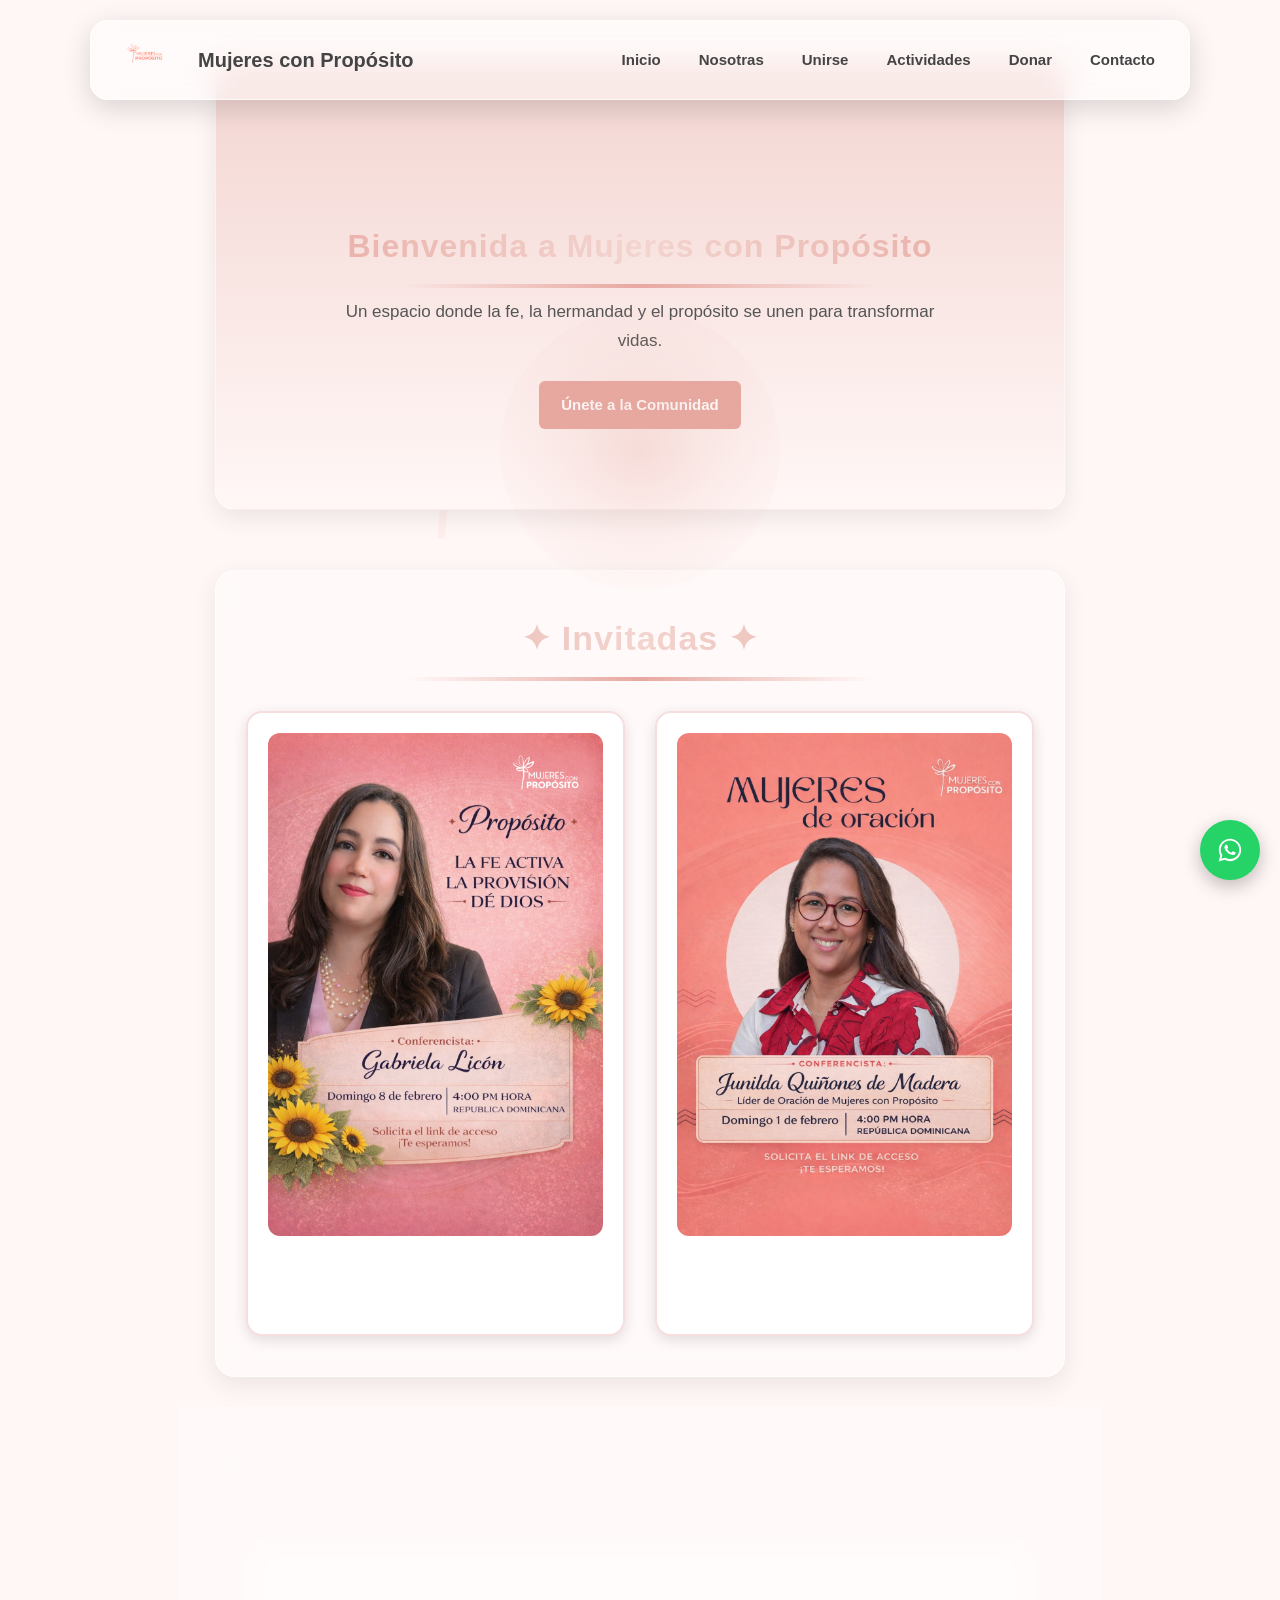
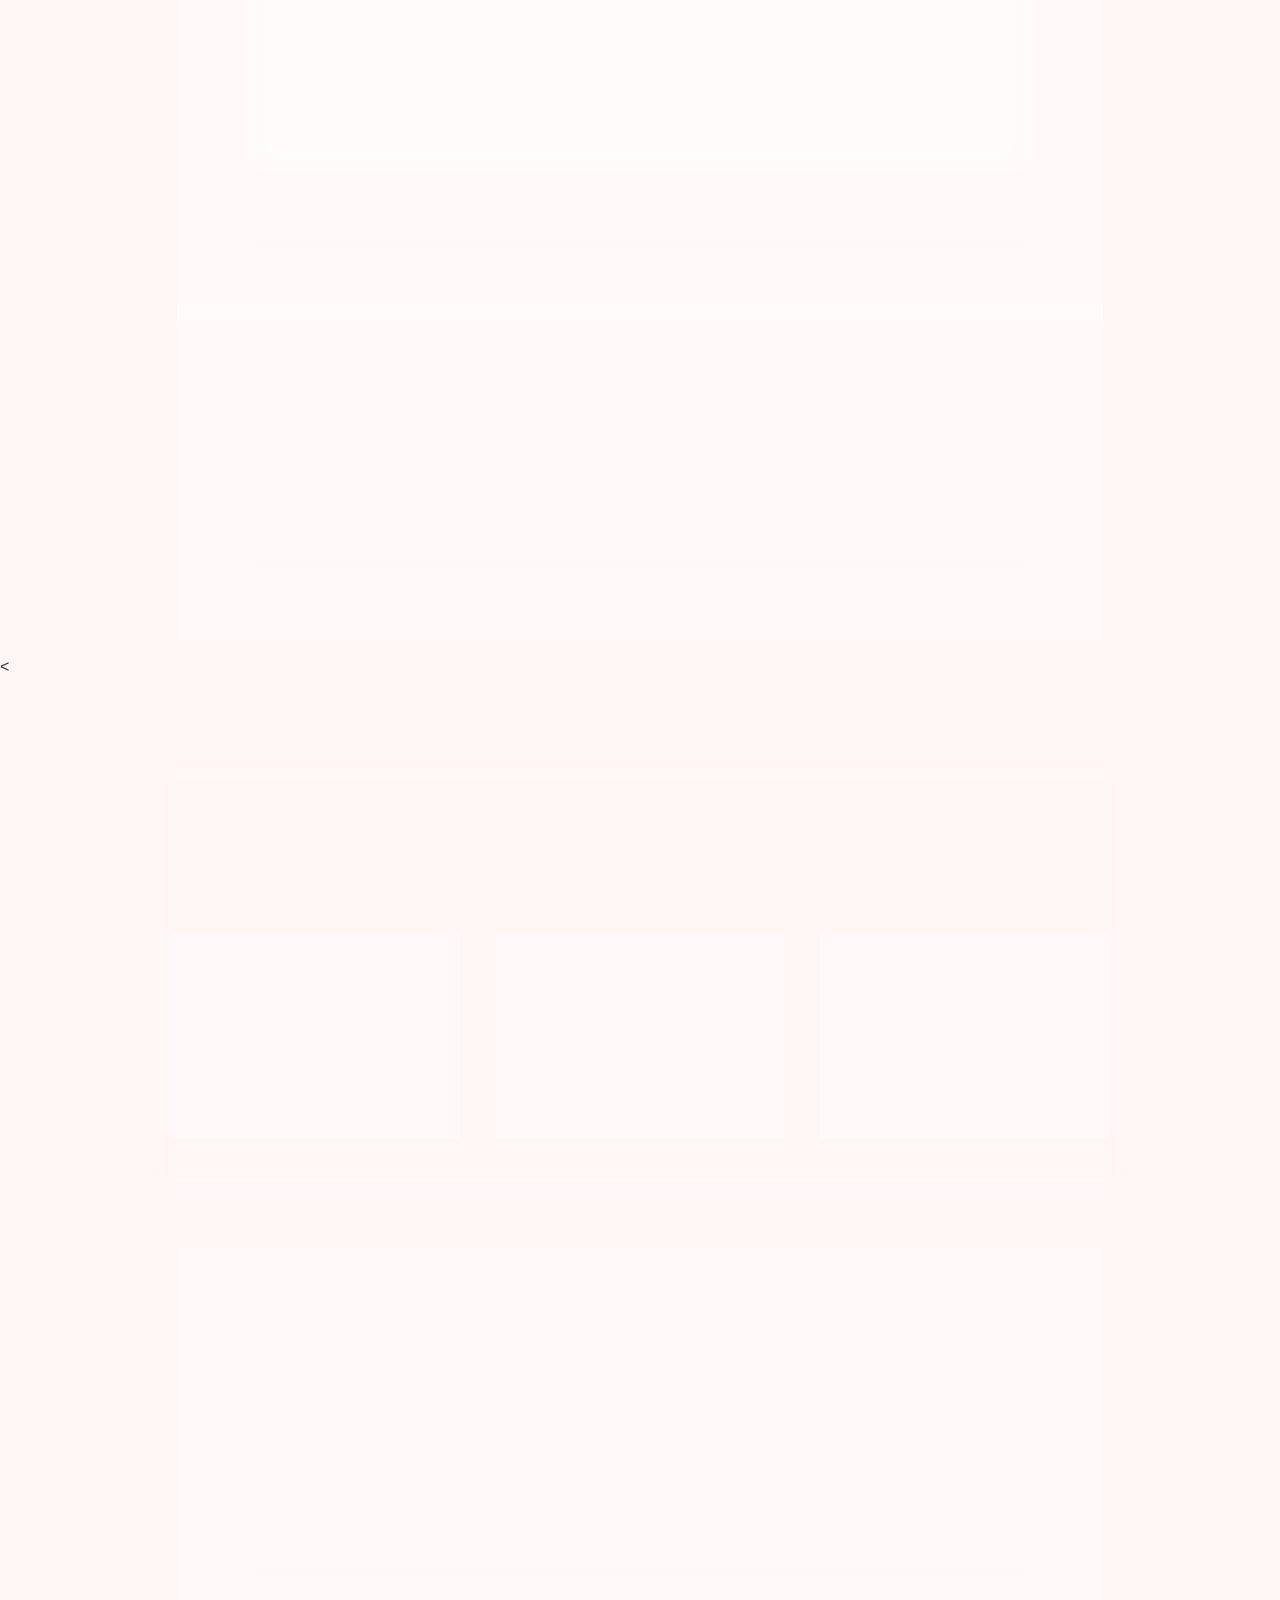
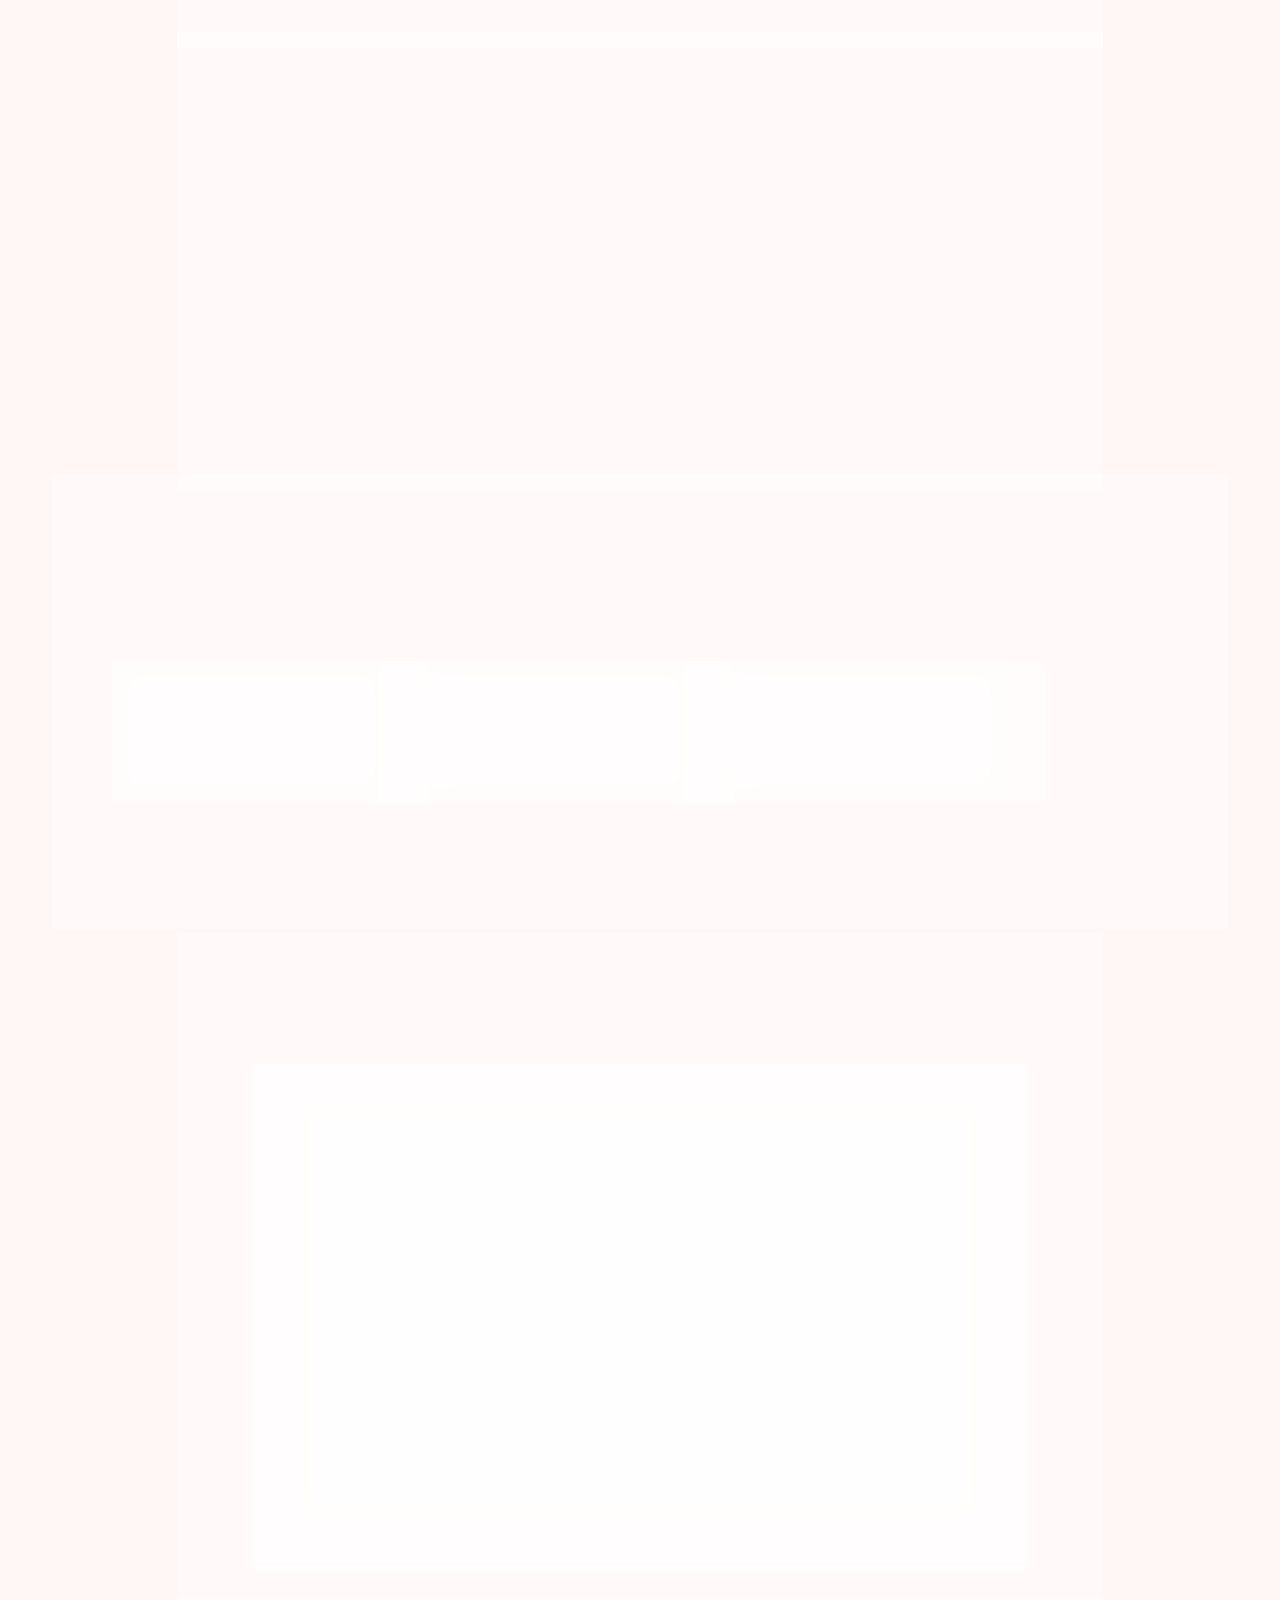
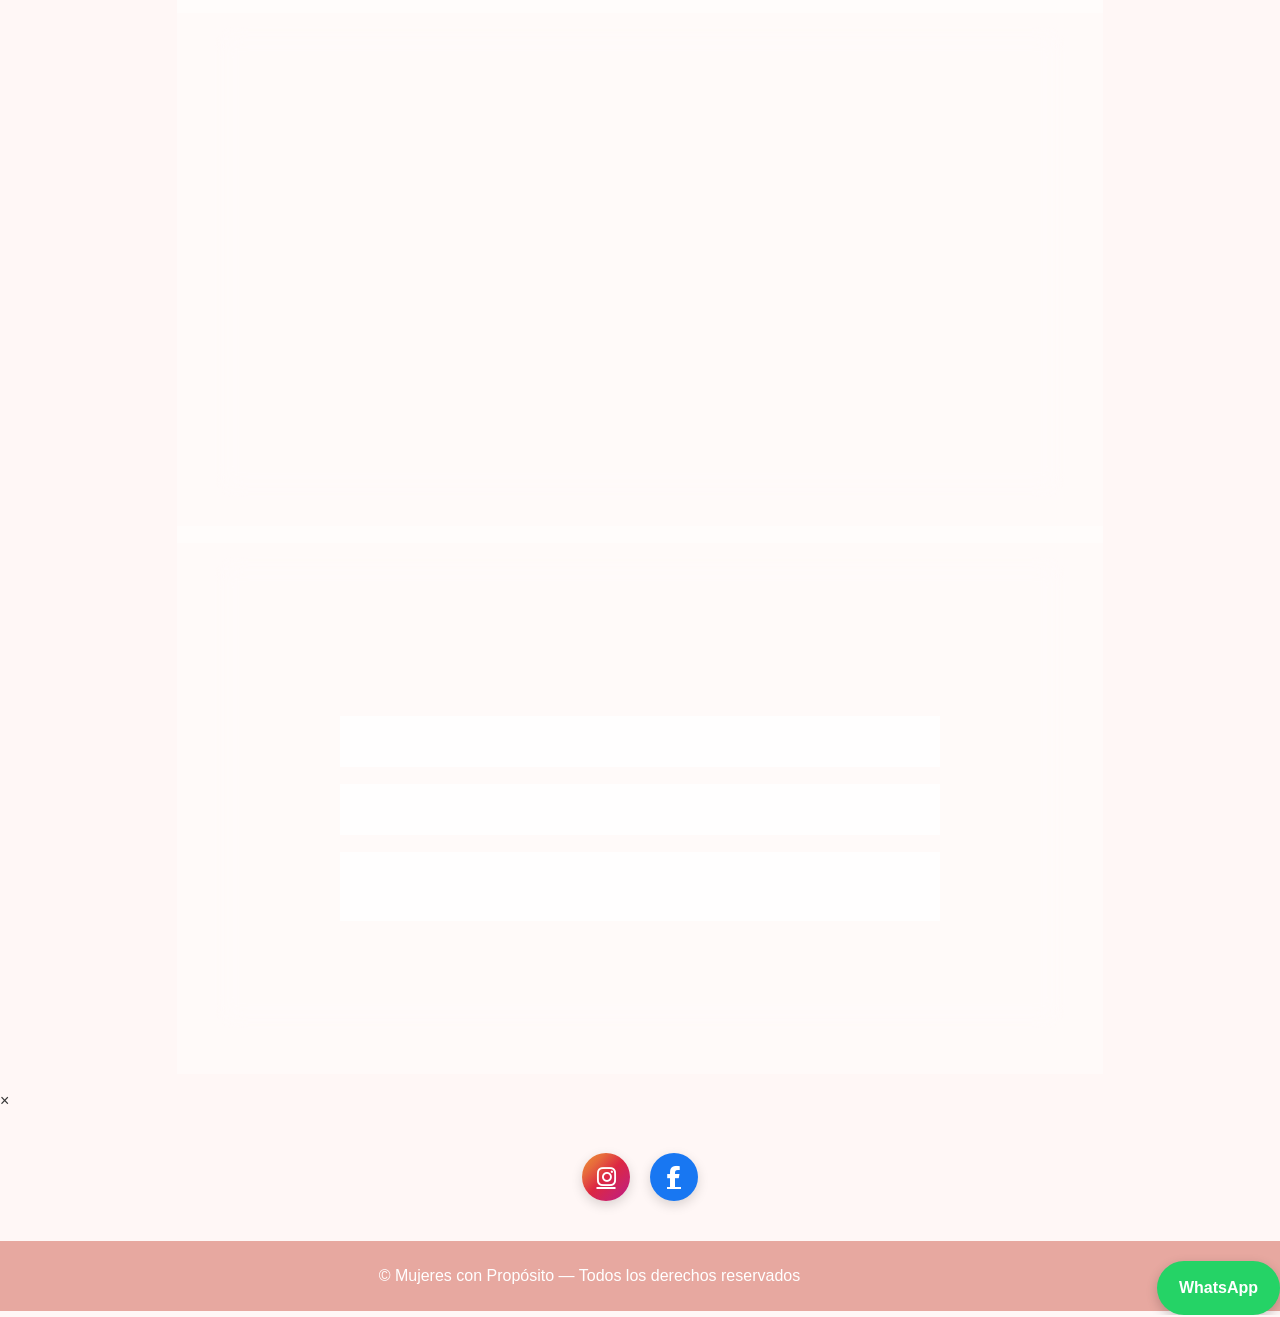
==== index.html @ ff35b28e "Update index.html" ====
<!DOCTYPE html>
<html lang="es">
<head>
    <meta charset="UTF-8">
    <meta name="viewport" content="width=device-width, initial-scale=1.0, maximum-scale=1">
    <title>Mujeres con Propósito</title>
    <link rel="stylesheet" href="https://cdnjs.cloudflare.com/ajax/libs/font-awesome/6.5.0/css/all.min.css">

    <style>
:root {
    --main-color: #E7A8A0;
    --accent-color: #f3d5d1;
    --light-bg: #fff7f6;
    --text-color: #333;
    --white: #ffffff;
    --divider: #f1c9c4;
    --glass-bg: rgba(255, 255, 255, 0.45);
    --glass-border: rgba(255, 255, 255, 0.7);
    --pastel-border: #f7dede;
}

* { box-sizing: border-box; margin: 0; padding: 0; }

body {
    font-family: "Segoe UI", Arial, sans-serif;
    background: var(--light-bg);
    color: var(--text-color);
    line-height: 1.6;
}

/* VARIABLES PARA LA LUZ DEL MOUSE */
body {
    --mouse-x: 50vw;
    --mouse-y: 50vh;
}


/* WATERMARK */
body::before {
    content: "";
    position: fixed;
    inset: 0;
    background-image: url('images/logo.png');
    background-repeat: no-repeat;
    background-position: center;
    background-size: 70%;
    opacity: 0.07;
    z-index: -1;
}

/* HEADER */
header {
    position: fixed;
    top: 20px;
    left: 50%;
    transform: translateX(-50%);
    width: 92%;
    max-width: 1100px;
    padding: 14px 24px;
    background: var(--glass-bg);
    backdrop-filter: blur(14px);
    border-radius: 18px;
    border: 1px solid var(--glass-border);
    box-shadow: 0 8px 28px rgba(0,0,0,0.15);
    display: flex;
    align-items: center;
    justify-content: space-between;
    z-index: 2000;
}

header img { height: 42px; }

header h1 {
    color: #444;
    font-size: 20px;
    font-weight: 700;
    margin-left: 10px;
}

.header-left {
    display: flex;
    align-items: center;
    gap: 10px;
}

/* NAVIGATION */
nav ul {
    list-style: none;
    display: flex;
    gap: 18px;
}

nav ul li a {
    color: #444;
    text-decoration: none;
    font-weight: 600;
    padding: 6px 10px;
    border-radius: 6px;
    font-size: 15px;
    transition: 0.2s;
}

nav ul li a:hover {
    background: rgba(255,255,255,0.6);
}

/* MOBILE MENU */
.hamburger {
    display: none;
    flex-direction: column;
    gap: 4px;
    cursor: pointer;
}

.hamburger span {
    width: 26px;
    height: 3px;
    background: #444;
    border-radius: 3px;
}

/* HERO */
.hero {
    padding: 160px 20px 80px;
    text-align: center;
    background: linear-gradient(to bottom, var(--accent-color), var(--light-bg));
}

.hero h2 { font-size: 32px; margin-bottom: 10px; }
.hero p { max-width: 600px; margin: auto; font-size: 17px; }

.btn {
    display: inline-block;
    margin-top: 25px;
    padding: 12px 22px;
    background: var(--main-color);
    color: white;
    border-radius: 6px;
    text-decoration: none;
    font-size: 15px;
    font-weight: bold;
}

/* SECTIONS */
section {
    padding: 50px 20px;
    max-width: 900px;
    margin: auto;
}

section h2 {
    text-align: center;
    margin-bottom: 25px;
    font-size: 28px;
    font-weight: 800;
    letter-spacing: 1px;
    color: #b05f5f;
}

/* CARDS */
.card-grid {
    display: grid;
    grid-template-columns: repeat(auto-fit, minmax(260px, 1fr));
    gap: 30px;
    margin-top: 30px;
}

.card {
    background: var(--white);
    padding: 20px;
    border-radius: 14px;
    border: 2px solid var(--pastel-border);
    box-shadow: 0 4px 14px rgba(0,0,0,0.12);
    text-align: center;
    transition: transform 0.25s ease, box-shadow 0.25s ease;
}

.card:hover {
    transform: translateY(-4px);
    box-shadow: 0 6px 18px rgba(0,0,0,0.18);
}

.card img {
    width: 100%;
    border-radius: 12px;
    margin-bottom: 12px;
}
/* ============================================================
   GALLERY SECTION
============================================================ */

#gallery {
    padding: 60px 20px;
    text-align: center;
}

.gallery-tabs {
    margin-bottom: 25px;
    display: flex;
    justify-content: center;
    gap: 15px;
}

.gallery-tabs .tab {
    padding: 10px 20px;
    border-radius: 25px;
    border: none;
    background: var(--main-color);
    color: white;
    font-weight: bold;
    cursor: pointer;
    transition: 0.3s;
}

.gallery-tabs .tab.active {
    background: #d98f86;
}

.gallery-tabs .tab:hover {
    transform: translateY(-2px);
}

.gallery-content {
    max-width: 900px;
    margin: auto;
}

.gallery-grid {
    display: none;
    grid-template-columns: repeat(auto-fit, minmax(220px, 1fr));
    gap: 15px;
}

.gallery-grid.active {
    display: grid;
}

.gallery-grid img {
    width: 100%;
    border-radius: 15px;
    object-fit: cover;
    box-shadow: 0 4px 15px rgba(0,0,0,0.15);
    transition: 0.3s;
}

.gallery-grid img:hover {
    transform: scale(1.03);
}

/* Horizontal scroll gallery */
.gallery-row {
    display: none;
    overflow-x: auto;
    white-space: nowrap;
    padding-bottom: 10px;
    scroll-snap-type: x mandatory;
}

.gallery-row.active {
    display: block;
}

.gallery-row img {
    width: 250px;
    height: 180px;
    object-fit: cover;
    border-radius: 15px;
    margin-right: 12px;
    scroll-snap-align: start;
    cursor: pointer;
    transition: transform 0.3s;
}

.gallery-row img:hover {
    transform: scale(1.05);
}

/* ============================================================
   LIGHTBOX
============================================================ */

#lightbox {
    position: fixed;
    inset: 0;
    background: rgba(0,0,0,0.85);
    display: none;
    justify-content: center;
    align-items: center;
    z-index: 9999;
}

#lightbox img {
    max-width: 90%;
    max-height: 90%;
    border-radius: 15px;
}

#lightbox-img {
    opacity: 0;
    transition: opacity 0.3s ease;
}

#lightbox-img.fade-in {
    opacity: 1;
}

.arrow {
    position: absolute;
    top: 50%;
    font-size: 50px;
    color: white;
    cursor: pointer;
    user-select: none;
    padding: 10px;
    transform: translateY(-50%);
}

#prev { left: 20px; }
#next { right: 20px; }

.arrow:hover {
    color: #E7A8A0;
}

#lightbox-counter {
    position: absolute;
    bottom: 25px;
    color: white;
    font-size: 18px;
    background: rgba(0,0,0,0.4);
    padding: 6px 14px;
    border-radius: 12px;
}

/* ============================================================
   MODALS
============================================================ */

.modal-overlay {
    position: fixed;
    inset: 0;
    background: rgba(0,0,0,0.45);
    backdrop-filter: blur(6px);
    display: flex;
    justify-content: center;
    align-items: center;

    opacity: 0;
    pointer-events: none;
    transition: opacity 0.35s ease;

    z-index: 9999;
}

.modal-overlay.show {
    opacity: 1;
    pointer-events: auto;
}


.modal-content {
    background: rgba(255,255,255,0.85);
    backdrop-filter: blur(12px);
    padding: 30px;
    border-radius: 20px;
    width: 90%;
    max-width: 450px;
    text-align: center;
    box-shadow: 0 8px 25px rgba(0,0,0,0.2);
    position: relative;
    max-height: 85vh;
    overflow-y: auto;
}

.close-modal {
    position: absolute;
    top: 12px;
    right: 18px;
    font-size: 28px;
    cursor: pointer;
    color: #444;
}

/* Join form */
.join-form {
    display: flex;
    flex-direction: column;
    gap: 12px;
    margin-top: 15px;
}

.join-form label {
    text-align: left;
    font-weight: 600;
    color: #444;
}

.join-form input,
.join-form select {
    padding: 12px;
    border-radius: 10px;
    border: 2px solid #e7a8a0;
    font-size: 16px;
    outline: none;
    transition: 0.3s;
}

.join-form input:focus,
.join-form select:focus {
    border-color: #b05f5f;
    box-shadow: 0 0 8px rgba(176, 95, 95, 0.4);
}

/* ============================================================
   DONATE SECTION
============================================================ */

.donate-container {
    background: rgba(255, 255, 255, 0.55);
    backdrop-filter: blur(14px);
    border-radius: 20px;
    padding: 40px 30px;
    text-align: center;
    border: 2px solid rgba(255, 255, 255, 0.7);
    box-shadow: 0 8px 25px rgba(0,0,0,0.12);
    max-width: 700px;
    margin: auto;
}

.donate-icon-large {
    font-size: 70px;
    margin-bottom: 15px;
    color: #b05f5f;
}

.donate-text {
    font-size: 18px;
    color: #444;
    margin-bottom: 25px;
    line-height: 1.7;
}

.donate-verse {
    font-style: italic;
    background: #fff7f6;
    padding: 20px;
    border-left: 4px solid #e7a8a0;
    border-radius: 10px;
    margin: 25px auto;
    max-width: 600px;
    color: #6a4a4a;
}

.donate-btn-new {
    display: inline-block;
    margin-top: 25px;
    padding: 16px 40px;
    background: linear-gradient(135deg, #E7A8A0, #f3d5d1);
    color: white;
    font-size: 20px;
    font-weight: 700;
    border-radius: 40px;
    text-decoration: none;
    box-shadow: 0 8px 20px rgba(0,0,0,0.15);
    transition: 0.3s ease;
}

.donate-btn-new:hover {
    transform: translateY(-3px);
    box-shadow: 0 12px 28px rgba(255, 180, 180, 0.45);
}

/* ============================================================
   SOCIAL ICONS
============================================================ */

.social-follow {
    display: flex;
    justify-content: center;
    gap: 20px;
    margin: 40px 0;
}

.social-icon {
    width: 48px;
    height: 48px;
    border-radius: 50%;
    display: flex;
    justify-content: center;
    align-items: center;
    font-size: 22px;
    color: white;
    background: #e7a8a0;
    box-shadow: 0 4px 12px rgba(0,0,0,0.15);
    transition: 0.3s ease;
}

.social-icon:hover {
    transform: translateY(-4px);
    background: #d98f86;
}

.instagram {
    background: linear-gradient(135deg, #f09433, #e6683c, #dc2743, #cc2366, #bc1888);
}

.facebook {
    background: #1877f2;
}

/* ============================================================
   FOOTER
============================================================ */

footer {
    text-align: center;
    padding: 22px;
    background: var(--main-color);
    color: white;
}
/* ============================================================
   RESPONSIVE — MOBILE FIRST
============================================================ */

/* Global fluid typography */
@media (max-width: 768px) {
    h1, h2, h3 {
        line-height: 1.2;
        word-break: break-word;
    }

    h2 {
        font-size: 24px !important;
    }

    p, li {
        font-size: 15px;
    }

    body {
        padding-bottom: 40px;
    }
}

/* Header responsive */
@media (max-width: 768px) {
    header {
        flex-direction: column;
        gap: 10px;
        padding: 12px 16px;
        top: 10px;
    }

    header img {
        height: 32px;
    }

    header h1 {
        font-size: 16px;
        margin-left: 0;
    }

    nav ul {
        width: 100%;
        right: 0;
        left: 0;
        text-align: center;
    }
}

/* Hero responsive */
@media (max-width: 768px) {
    .hero {
        padding: 120px 20px 60px;
    }

    .hero h2 {
        font-size: 26px;
    }

    .hero p {
        font-size: 15px;
        max-width: 90%;
    }
}

/* Section spacing */
@media (max-width: 768px) {
    section {
        padding: 35px 18px;
    }
}

/* Cards responsive */
@media (max-width: 768px) {
    .card-grid {
        grid-template-columns: 1fr !important;
        gap: 20px;
    }

    .card {
        min-width: unset;
        width: 100%;
    }
}

/* YouTube grid responsive */
@media (max-width: 768px) {
    .youtube-grid {
        grid-template-columns: 1fr 1fr;
        gap: 12px;
    }
}

/* Gallery responsive */
@media (max-width: 768px) {
    .gallery-grid {
        grid-template-columns: repeat(auto-fit, minmax(140px, 1fr)) !important;
        gap: 10px;
    }

    .gallery-row img {
        width: 180px;
        height: 130px;
    }
}

/* Donate responsive */
@media (max-width: 768px) {
    .donate-container {
        padding: 25px 18px;
    }

    .donate-text {
        font-size: 16px;
    }

    .donate-btn-new {
        width: 100%;
        padding: 14px 20px;
        font-size: 18px;
    }
}

/* Modal responsive */
@media (max-width: 768px) {
    .modal-content {
        width: 92%;
        padding: 20px;
        max-height: 80vh;
    }

    .donation-amounts {
        flex-wrap: wrap;
    }

    .donation-amounts button {
        flex: 1;
        min-width: 90px;
    }
}

/* Social icons responsive */
@media (max-width: 768px) {
    .social-follow {
        gap: 14px;
    }

    .social-icon {
        width: 42px;
        height: 42px;
        font-size: 18px;
    }
}

/* Footer responsive */
@media (max-width: 768px) {
    footer {
        font-size: 14px;
        padding: 16px;
    }
}

/* ============================================================
   DARK MODE — PREMIUM
============================================================ */

body.dark {
    --light-bg: #1f1f1f;
    --text-color: #f2f2f2;
    --white: #2a2a2a;
    --divider: #444;
    --pastel-border: #444;
    --glass-bg: rgba(40,40,40,0.45);
    --glass-border: rgba(255,255,255,0.15);
}

body.dark header h1,
body.dark nav ul li a {
    color: #f2f2f2;
}

body.dark .donate-text,
body.dark .donate-verse,
body.dark .card,
body.dark .youtube-card {
    background: rgba(255,255,255,0.08);
    color: #f2f2f2;
}

body.dark .modal-content {
    background: rgba(40,40,40,0.85);
    color: #f2f2f2;
}

body.dark footer {
    background: #b05f5f;
}

/* ============================================================
   MOBILE NAV — GLASS SLIDE DOWN
============================================================ */

@media (max-width: 850px) {
    nav ul {
        display: none;
        flex-direction: column;
        background: var(--glass-bg);
        backdrop-filter: blur(14px);
        position: absolute;
        top: 70px;
        right: 0;
        width: 200px;
        padding: 20px;
        border-radius: 14px;
        border: 1px solid var(--glass-border);
        box-shadow: 0 8px 28px rgba(0,0,0,0.15);
        transform: translateY(-20px);
        opacity: 0;
        transition: all 0.35s ease;
    }

    nav ul.show {
        display: flex;
        transform: translateY(0);
        opacity: 1;
    }

    .hamburger {
        display: flex;
    }

    .hamburger span {
        transition: 0.3s;
    }

    .hamburger.active span:nth-child(1) {
        transform: rotate(45deg) translateY(6px);
    }

    .hamburger.active span:nth-child(2) {
        opacity: 0;
    }

    .hamburger.active span:nth-child(3) {
        transform: rotate(-45deg) translateY(-6px);
    }
}
/* FIX WHATSAPP BUTTON */
.whatsapp-btn {
    position: relative;
    display: inline-flex;
    align-items: center;
    gap: 10px;
    background: #25D366;
    color: white;
    padding: 14px 22px;
    border-radius: 40px;
    font-weight: 700;
    text-decoration: none;
    font-size: 16px;
    box-shadow: 0 4px 12px rgba(0,0,0,0.2);
    transition: 0.3s ease;
}

.whatsapp-btn:hover {
    transform: translateY(-3px);
    box-shadow: 0 8px 20px rgba(0,0,0,0.25);
}

@media (max-width: 768px) {
    .whatsapp-btn {
        padding: 12px 18px;
        font-size: 15px;
    }
}
/* FIX CONTACT FORM */
#contacto form {
    max-width: 600px;
    margin: 0 auto;
    display: flex;
    flex-direction: column;
    gap: 18px;
}

#contacto input,
#contacto textarea {
    width: 100%;
    padding: 14px;
    border-radius: 12px;
    border: 2px solid #e7a8a0;
    background: rgba(255,255,255,0.7);
    backdrop-filter: blur(8px);
    font-size: 16px;
    outline: none;
    transition: 0.3s;
}

#contacto input:focus,
#contacto textarea:focus {
    border-color: #b05f5f;
    box-shadow: 0 0 8px rgba(176,95,95,0.3);
}

#contacto button {
    background: linear-gradient(135deg, #E7A8A0, #f3d5d1);
    color: white;
    padding: 14px;
    border: none;
    border-radius: 30px;
    cursor: pointer;
    font-size: 17px;
    font-weight: 700;
    box-shadow: 0 4px 12px rgba(0,0,0,0.15);
    transition: 0.3s;
}

#contacto button:hover {
    transform: translateY(-2px);
    box-shadow: 0 8px 20px rgba(0,0,0,0.2);
}

/* Mobile spacing */
@media (max-width: 768px) {
    #contacto {
        padding: 40px 20px;
    }
}
/* WHATSAPP BUTTON FIX — ALIGN RIGHT */
.whatsapp-btn {
    display: inline-flex;
    align-items: center;
    gap: 10px;
    background: #25D366;
    color: white;
    padding: 14px 22px;
    border-radius: 40px;
    font-weight: 700;
    text-decoration: none;
    font-size: 16px;
    box-shadow: 0 4px 12px rgba(0,0,0,0.2);
    transition: 0.3s ease;
    float: right;
    margin-top: 20px;
}

.whatsapp-btn:hover {
    transform: translateY(-3px);
    box-shadow: 0 8px 20px rgba(0,0,0,0.25);
}

@media (max-width: 768px) {
    .whatsapp-btn {
        padding: 12px 18px;
        font-size: 15px;
        margin-right: 10px;
    }
}
/* CONTACT FORM FIX — UNIVERSAL */
section form,
.contact form,
#contact form,
#contacto form {
    max-width: 600px;
    margin: 0 auto;
    display: flex;
    flex-direction: column;
    gap: 18px;
}

section form input,
section form textarea,
#contact input,
#contact textarea,
#contacto input,
#contacto textarea {
    width: 100%;
    padding: 14px;
    border-radius: 12px;
    border: 2px solid #e7a8a0;
    background: rgba(255,255,255,0.7);
    backdrop-filter: blur(8px);
    font-size: 16px;
    outline: none;
    transition: 0.3s;
}

section form input:focus,
section form textarea:focus {
    border-color: #b05f5f;
    box-shadow: 0 0 8px rgba(176,95,95,0.3);
}

section form button,
#contact button,
#contacto button {
    background: linear-gradient(135deg, #E7A8A0, #f3d5d1);
    color: white;
    padding: 14px;
    border: none;
    border-radius: 30px;
    cursor: pointer;
    font-size: 17px;
    font-weight: 700;
    box-shadow: 0 4px 12px rgba(0,0,0,0.15);
    transition: 0.3s;
}

section form button:hover {
    transform: translateY(-2px);
    box-shadow: 0 8px 20px rgba(0,0,0,0.2);
}
/* ============================================================
   QUIÉNES SOMOS — DISEÑO PREMIUM
============================================================ */

.quienes-somos,
#quienes-somos,
.section-about {
    max-width: 850px;
    margin: 60px auto;
    padding: 40px 30px;
    text-align: center;

    /* Glassmorphism */
    background: rgba(255, 255, 255, 0.35);
    backdrop-filter: blur(14px);
    border-radius: 20px;
    border: 1px solid rgba(255, 255, 255, 0.55);
    box-shadow: 0 8px 25px rgba(0,0,0,0.08);

    /* Animación suave */
    opacity: 0;
    transform: translateY(20px);
    animation: fadeUpBlock 0.8s ease forwards;
}

@keyframes fadeUpBlock {
    to {
        opacity: 1;
        transform: translateY(0);
    }
}

/* Título */
.quienes-somos h2,
#quienes-somos h2,
.section-about h2 {
    font-size: 34px;
    font-weight: 800;
    margin-bottom: 20px;

    /* Degradado pastel */
    background-image: linear-gradient(90deg, #e7a8a0, #f3d4cf, #e7a8a0);
    background-clip: text;
    -webkit-background-clip: text;
    color: transparent;

    position: relative;
}

/* Línea luminosa debajo del título */
.quienes-somos h2::after,
#quienes-somos h2::after,
.section-about h2::after {
    content: "";
    width: 60%;
    height: 4px;
    background: linear-gradient(90deg, transparent, #e7a8a0, transparent);
    border-radius: 4px;
    position: absolute;
    bottom: -12px;
    left: 50%;
    transform: translateX(-50%);
    opacity: 0.8;
}

/* Subtítulo / descripción */
.quienes-somos p,
#quienes-somos p,
.section-about p {
    font-size: 17px;
    color: #555;
    line-height: 1.7;
    margin-top: 25px;
    max-width: 700px;
    margin-left: auto;
    margin-right: auto;
}

/* Versículo bíblico */
.quienes-somos .verse,
#quienes-somos .verse,
.section-about .verse {
    font-style: italic;
    font-size: 16px;
    color: #6a4a4a;
    margin-bottom: 25px;
    line-height: 1.6;
}
/* CENTRAR CUALQUIER BLOQUE DE TEXTO TIPO “QUIÉNES SOMOS” */
section h2,
section h3,
section p {
    text-align: center !important;
    margin-left: auto !important;
    margin-right: auto !important;
}
/* BLOQUE PREMIUM PARA SECCIONES DE PRESENTACIÓN */
section {
    max-width: 850px;
    margin: 60px auto;
    padding: 40px 30px;
    background: rgba(255, 255, 255, 0.35);
    backdrop-filter: blur(14px);
    border-radius: 20px;
    border: 1px solid rgba(255, 255, 255, 0.55);
    box-shadow: 0 8px 25px rgba(0,0,0,0.08);
}

/* Títulos con degradado pastel */
section h2 {
    font-size: 34px;
    font-weight: 800;
    background-image: linear-gradient(90deg, #e7a8a0, #f3d4cf, #e7a8a0);
    background-clip: text;
    -webkit-background-clip: text;
    color: transparent;
    margin-bottom: 20px;
}

/* Línea luminosa */
section h2::after {
    content: "";
    width: 60%;
    height: 4px;
    background: linear-gradient(90deg, transparent, #e7a8a0, transparent);
    border-radius: 4px;
    display: block;
    margin: 12px auto 0;
}

/* Párrafos */
section p {
    font-size: 17px;
    color: #555;
    line-height: 1.7;
    max-width: 700px;
}
/* ============================================================
   VERSÍCULO DESTACADO — DISEÑO PREMIUM
============================================================ */

.verse-block,
.bible-quote-block,
section .verse-block {
    max-width: 850px;
    margin: 50px auto;
    padding: 35px 30px;

    /* Glassmorphism */
    background: rgba(255, 255, 255, 0.35);
    backdrop-filter: blur(14px);
    border-radius: 20px;
    border: 1px solid rgba(255, 255, 255, 0.55);
    box-shadow: 0 8px 25px rgba(0,0,0,0.08);

    /* Centrado */
    text-align: center;

    /* Animación suave */
    opacity: 0;
    transform: translateY(20px);
    animation: fadeVerse 0.8s ease forwards;
}

@keyframes fadeVerse {
    to {
        opacity: 1;
        transform: translateY(0);
    }
}

/* Texto del versículo */
.verse-block p,
.bible-quote-block p {
    font-style: italic;
    font-size: 20px;
    color: #6a4a4a;
    line-height: 1.7;
    margin-bottom: 18px;
}

/* Autor del versículo */
.verse-block .author,
.bible-quote-block .author {
    font-size: 16px;
    color: #b05f5f;
    font-weight: 600;
}

/* Línea luminosa decorativa */
.verse-block::after,
.bible-quote-block::after {
    content: "";
    width: 50%;
    height: 4px;
    background: linear-gradient(90deg, transparent, #e7a8a0, transparent);
    border-radius: 4px;
    display: block;
    margin: 20px auto 0;
    opacity: 0.8;
}
/* ============================================================
   VERSE BLOCK — PREMIUM DECORATIVE VERSION
============================================================ */

.verse-block.enhanced {
    max-width: 850px;
    margin: 60px auto;
    padding: 40px 35px;
    text-align: center;

    /* Fondo con degradado suave */
    background: linear-gradient(
        135deg,
        rgba(255, 240, 240, 0.55),
        rgba(255, 255, 255, 0.35)
    );
    backdrop-filter: blur(14px);

    /* Borde pastel animado */
    border-radius: 22px;
    position: relative;
    overflow: hidden;
}

.verse-block.enhanced::before {
    content: "";
    position: absolute;
    inset: 0;
    border-radius: inherit;
    padding: 2px;

    /* Degradado pastel animado */
    background: linear-gradient(
        120deg,
        #e7a8a0,
        #f3d4cf,
        #e7a8a0
    );
    background-size: 200% 200%;
    animation: pastelBorder 6s ease infinite;

    /* Crea el borde */
    -webkit-mask:
        linear-gradient(#fff 0 0) content-box,
        linear-gradient(#fff 0 0);
    -webkit-mask-composite: xor;
            mask-composite: exclude;
}

@keyframes pastelBorder {
    0% { background-position: 0% 50%; }
    50% { background-position: 100% 50%; }
    100% { background-position: 0% 50%; }
}

/* Texto del versículo */
.verse-block.enhanced p {
    font-style: italic;
    font-size: 22px;
    color: #6a4a4a;
    line-height: 1.8;
    margin-bottom: 18px;
    max-width: 700px;
    margin-left: auto;
    margin-right: auto;
}

/* Autor */
.verse-block.enhanced .author {
    font-size: 17px;
    color: #b05f5f;
    font-weight: 600;
}

/* Línea luminosa decorativa */
.verse-block.enhanced::after {
    content: "";
    width: 50%;
    height: 4px;
    background: linear-gradient(90deg, transparent, #e7a8a0, transparent);
    border-radius: 4px;
    display: block;
    margin: 25px auto 0;
    opacity: 0.8;
}
/* ============================================================
   LO QUE OFRECEMOS — PREMIUM EDITORIAL DESIGN
============================================================ */

/* Fondo degradado suave para toda la sección */
.ofrecemos-section {
    max-width: 1200px;
    margin: 80px auto;
    padding: 60px 30px;
    border-radius: 30px;
    background: linear-gradient(
        135deg,
        rgba(255, 240, 240, 0.6),
        rgba(255, 255, 255, 0.4)
    );
    backdrop-filter: blur(14px);
    box-shadow: 0 8px 25px rgba(0,0,0,0.08);
    text-align: center;
}

/* Título con degradado pastel */
.ofrecemos-section h2 {
    font-size: 36px;
    font-weight: 800;
    margin-bottom: 50px;
    background-image: linear-gradient(90deg, #e7a8a0, #f3d4cf, #e7a8a0);
    background-clip: text;
    -webkit-background-clip: text;
    color: transparent;
}

/* GRID */
.ofrecemos-grid {
    display: grid;
    grid-template-columns: repeat(3, 1fr);
    gap: 35px;
}

/* TARJETAS */
.ofrecemos-card {
    padding: 40px 30px;
    border-radius: 22px;
    background: rgba(255, 255, 255, 0.35);
    backdrop-filter: blur(14px);
    position: relative;
    overflow: hidden;
    transition: 0.35s ease;
    opacity: 0;
    transform: translateY(30px);
    animation: fadeColumn 0.9s ease forwards;
}

/* Animación por columnas */
.ofrecemos-card:nth-child(1) { animation-delay: 0.1s; }
.ofrecemos-card:nth-child(2) { animation-delay: 0.3s; }
.ofrecemos-card:nth-child(3) { animation-delay: 0.5s; }

@keyframes fadeColumn {
    to {
        opacity: 1;
        transform: translateY(0);
    }
}

/* BORDE PASTEL ANIMADO */
.ofrecemos-card::before {
    content: "";
    position: absolute;
    inset: 0;
    padding: 2px;
    border-radius: inherit;
    background: linear-gradient(
        120deg,
        #e7a8a0,
        #f3d4cf,
        #e7a8a0
    );
    background-size: 200% 200%;
    animation: pastelBorder 6s ease infinite;
    -webkit-mask:
        linear-gradient(#fff 0 0) content-box,
        linear-gradient(#fff 0 0);
    -webkit-mask-composite: xor;
            mask-composite: exclude;
}

@keyframes pastelBorder {
    0% { background-position: 0% 50%; }
    50% { background-position: 100% 50%; }
    100% { background-position: 0% 50%; }
}

/* ICONOS SVG */
.ofrecemos-card svg {
    width: 48px;
    height: 48px;
    margin-bottom: 18px;
    fill: #b05f5f;
}

/* TITULO */
.ofrecemos-card h3 {
    font-size: 22px;
    font-weight: 700;
    margin-bottom: 12px;
    color: #444;
}

/* TEXTO */
.ofrecemos-card p {
    font-size: 16px;
    color: #555;
    line-height: 1.6;
}

/* HOVER */
.ofrecemos-card:hover {
    transform: translateY(-8px);
    box-shadow: 0 12px 30px rgba(0,0,0,0.12);
}

/* RESPONSIVE */
@media (max-width: 850px) {
    .ofrecemos-grid {
        grid-template-columns: 1fr;
        gap: 25px;
    }
}
/* Unificar ancho de secciones principales */
.quienes-somos,
.ofrecemos-section {
    max-width: 1000px !important;
    margin-left: auto;
    margin-right: auto;
}
/* Unificar ancho de secciones principales */
.quienes-somos,
.ofrecemos-section {
    max-width: 1000px !important;
    margin-left: auto !important;
    margin-right: auto !important;
}

/* Unificar padding para que ambas respiren igual */
.quienes-somos,
.ofrecemos-section {
    padding-left: 30px !important;
    padding-right: 30px !important;
}

/* Asegurar que el título de ambas secciones tenga la misma alineación y estilo */
.quienes-somos h2,
.ofrecemos-section h2 {
    text-align: center;
    margin-bottom: 40px;
}
/* Logo en la sección de bienvenida */
.hero-welcome .hero-logo {
    width: 140px;
    height: auto;
    margin: 0 auto 20px auto;
    display: block;
    opacity: 0.95;
    filter: drop-shadow(0 4px 10px rgba(0,0,0,0.15));
}

/* Ajuste responsivo */
@media (max-width: 768px) {
    .hero-welcome .hero-logo {
        width: 110px;
        margin-bottom: 15px;
    }
}
.hero-welcome .hero-logo {
    width: 130px;
    height: auto;
    display: block;
    margin: 0 auto 20px auto;
    opacity: 0.95;
    filter: drop-shadow(0 4px 10px rgba(0,0,0,0.15));
}

/* Responsive */
@media (max-width: 768px) {
    .hero-welcome .hero-logo {
        width: 100px;
        margin-bottom: 15px;
    }
}
/* ================================
   YOUTUBE SECTION — CARD LAYOUT
================================ */

.youtube-section {
    max-width: 900px;
    margin: 80px auto;
    text-align: center;
    padding: 0 20px;
}

.youtube-section h2 {
    font-size: 34px;
    font-weight: 800;
    margin-bottom: 15px;
    background-image: linear-gradient(90deg, #e7a8a0, #f3d4cf, #e7a8a0);
    background-clip: text;
    -webkit-background-clip: text;
    color: transparent;
}

.youtube-subtitle {
    font-size: 17px;
    color: #555;
    margin-bottom: 35px;
}

/* CARD */
.youtube-card {
    background: rgba(255, 255, 255, 0.35);
    backdrop-filter: blur(14px);
    border-radius: 22px;
    border: 1px solid rgba(255, 255, 255, 0.55);
    box-shadow: 0 8px 25px rgba(0,0,0,0.08);
    padding: 25px;
    max-width: 850px;
    margin: 0 auto 30px auto;
    animation: fadeUp 0.8s ease forwards;
    opacity: 0;
    transform: translateY(20px);
}

@keyframes fadeUp {
    to {
        opacity: 1;
        transform: translateY(0);
    }
}

/* VIDEO WRAPPER */
.youtube-video-wrapper {
    position: relative;
    width: 100%;
    padding-bottom: 56.25%; /* 16:9 ratio */
    border-radius: 16px;
    overflow: hidden;
}

.youtube-video-wrapper iframe {
    position: absolute;
    top: 0;
    left: 0;
    width: 100%;
    height: 100%;
    border: none;
}

/* BUTTON */
.youtube-button {
    display: inline-block;
    padding: 12px 28px;
    background: #e7a8a0;
    color: white;
    border-radius: 25px;
    font-weight: 600;
    text-decoration: none;
    transition: 0.3s ease;
}

.youtube-button:hover {
    background: #d98f87;
}
/* ================================
   YOUTUBE SECTION — CARD LAYOUT
================================ */

.youtube-section {
    max-width: 900px;
    margin: 80px auto;
    text-align: center;
    padding: 0 20px;
}

.youtube-section h2 {
    font-size: 34px;
    font-weight: 800;
    margin-bottom: 15px;
    background-image: linear-gradient(90deg, #e7a8a0, #f3d4cf, #e7a8a0);
    background-clip: text;
    -webkit-background-clip: text;
    color: transparent;
}

.youtube-subtitle {
    font-size: 17px;
    color: #555;
    margin-bottom: 35px;
}

/* CARD */
.youtube-card {
    background: rgba(255, 255, 255, 0.35);
    backdrop-filter: blur(14px);
    border-radius: 22px;
    border: 1px solid rgba(255, 255, 255, 0.55);
    box-shadow: 0 8px 25px rgba(0,0,0,0.08);
    padding: 25px;
    max-width: 850px;
    margin: 0 auto 30px auto;
    animation: fadeUp 0.8s ease forwards;
    opacity: 0;
    transform: translateY(20px);
}

@keyframes fadeUp {
    to {
        opacity: 1;
        transform: translateY(0);
    }
}

/* VIDEO WRAPPER */
.youtube-video-wrapper {
    position: relative;
    width: 100%;
    padding-bottom: 56.25%; /* 16:9 ratio */
    border-radius: 16px;
    overflow: hidden;
}

.youtube-video-wrapper iframe {
    position: absolute;
    top: 0;
    left: 0;
    width: 100%;
    height: 100%;
    border: none;
}

/* BUTTON */
.youtube-button {
    display: inline-block;
    padding: 12px 28px;
    background: #e7a8a0;
    color: white;
    border-radius: 25px;
    font-weight: 600;
    text-decoration: none;
    transition: 0.3s ease;
}

.youtube-button:hover {
    background: #d98f87;
}
/* ================================
   YOUTUBE — EXPLORE MORE CONTENT
================================ */

.youtube-explore {
    max-width: 1000px;
    margin: 60px auto 80px auto;
    text-align: center;
    padding: 0 20px;
}

.youtube-explore h3 {
    font-size: 28px;
    font-weight: 700;
    margin-bottom: 35px;
    background-image: linear-gradient(90deg, #e7a8a0, #f3d4cf, #e7a8a0);
    background-clip: text;
    -webkit-background-clip: text;
    color: transparent;
}

/* GRID */
.youtube-grid {
    display: grid;
    grid-template-columns: repeat(3, 1fr);
    gap: 28px;
}

/* CARD ITEM */
.youtube-item {
    background: rgba(255, 255, 255, 0.35);
    backdrop-filter: blur(14px);
    border-radius: 20px;
    border: 1px solid rgba(255, 255, 255, 0.55);
    padding: 18px;
    box-shadow: 0 8px 25px rgba(0,0,0,0.08);
    transition: 0.35s ease;
    opacity: 0;
    transform: translateY(20px);
    animation: fadeUpItem 0.8s ease forwards;
}

.youtube-item:nth-child(2) { animation-delay: 0.15s; }
.youtube-item:nth-child(3) { animation-delay: 0.3s; }

@keyframes fadeUpItem {
    to {
        opacity: 1;
        transform: translateY(0);
    }
}

/* THUMBNAIL */
.thumb-wrapper {
    border-radius: 14px;
    overflow: hidden;
    margin-bottom: 15px;
}

.thumb-wrapper img {
    width: 100%;
    display: block;
    border-radius: 14px;
    transition: 0.3s ease;
}

.youtube-item:hover img {
    transform: scale(1.05);
}

/* TEXT */
.youtube-item h4 {
    font-size: 18px;
    font-weight: 700;
    margin-bottom: 6px;
    color: #444;
}

.youtube-item p {
    font-size: 15px;
    color: #555;
}

/* RESPONSIVE */
@media (max-width: 850px) {
    .youtube-grid {
        grid-template-columns: 1fr;
        gap: 20px;
    }
}
/* ================================
   YOUTUBE — PREMIUM EXPLORE GRID
================================ */

.youtube-explore {
    max-width: 1000px;
    margin: 60px auto 80px auto;
    text-align: center;
    padding: 0 20px;
}

.youtube-explore h3 {
    font-size: 28px;
    font-weight: 700;
    margin-bottom: 35px;
    background-image: linear-gradient(90deg, #e7a8a0, #f3d4cf, #e7a8a0);
    background-clip: text;
    -webkit-background-clip: text;
    color: transparent;
}

/* CAROUSEL */
.youtube-carousel {
    display: flex;
    gap: 25px;
    overflow-x: auto;
    padding-bottom: 10px;
    scroll-snap-type: x mandatory;
}

.youtube-carousel::-webkit-scrollbar {
    height: 6px;
}

.youtube-carousel::-webkit-scrollbar-thumb {
    background: #e7a8a0;
    border-radius: 10px;
}

/* CARD ITEM */
.youtube-item {
    min-width: 280px;
    background: rgba(255, 255, 255, 0.35);
    backdrop-filter: blur(14px);
    border-radius: 20px;
    border: 1px solid rgba(255, 255, 255, 0.55);
    padding: 18px;
    box-shadow: 0 8px 25px rgba(0,0,0,0.08);
    transition: 0.35s ease;
    scroll-snap-align: start;
    position: relative;
    overflow: hidden;
}

/* PASTEL ANIMATED BORDER */
.youtube-item::before {
    content: "";
    position: absolute;
    inset: 0;
    padding: 2px;
    border-radius: inherit;
    background: linear-gradient(120deg, #e7a8a0, #f3d4cf, #e7a8a0);
    background-size: 200% 200%;
    animation: pastelBorder 6s ease infinite;
    -webkit-mask: linear-gradient(#fff 0 0) content-box, linear-gradient(#fff 0 0);
    -webkit-mask-composite: xor;
            mask-composite: exclude;
}

@keyframes pastelBorder {
    0% { background-position: 0% 50%; }
    50% { background-position: 100% 50%; }
    100% { background-position: 0% 50%; }
}

/* THUMBNAIL */
.thumb-wrapper {
    position: relative;
    border-radius: 14px;
    overflow: hidden;
    margin-bottom: 15px;
}

.thumb-wrapper img {
    width: 100%;
    display: block;
    border-radius: 14px;
    transition: 0.4s ease;
}

/* PLAY ICON */
.play-icon {
    position: absolute;
    top: 50%;
    left: 50%;
    transform: translate(-50%, -50%);
    font-size: 42px;
    color: white;
    opacity: 0.85;
    text-shadow: 0 4px 10px rgba(0,0,0,0.3);
    pointer-events: none;
    transition: 0.3s ease;
}

/* SHINE EFFECT ON HOVER */
.youtube-item:hover img {
    transform: scale(1.08);
    filter: brightness(1.15);
}

.youtube-item:hover .play-icon {
    transform: translate(-50%, -50%) scale(1.15);
    opacity: 1;
}

/* TEXT */
.youtube-item h4 {
    font-size: 18px;
    font-weight: 700;
    margin-bottom: 6px;
    color: #444;
}

.youtube-item p {
    font-size: 15px;
    color: #555;
}

/* BUTTON */
.youtube-more {
    display: inline-block;
    margin-top: 30px;
    padding: 12px 28px;
    background: #e7a8a0;
    color: white;
    border-radius: 25px;
    font-weight: 600;
    text-decoration: none;
    transition: 0.3s ease;
}

.youtube-more:hover {
    background: #d98f87;
}

/* RESPONSIVE */
@media (max-width: 850px) {
    .youtube-carousel {
        gap: 18px;
    }
}
/* Reduce espacio entre el carrusel y el botón */
.youtube-more {
    margin-top: 8px !important;   /* antes 18px o 30px */
}

/* Opcional: reduce un poco el padding inferior del carrusel */
.youtube-carousel {
    padding-bottom: 4px !important;   /* antes 10px */
}
.youtube-explore {
    max-width: 1100px !important;   /* antes 1000px */
    padding-bottom: 20px !important; /* más espacio interno */
}
/* OVERLAY */
.modal-overlay {
    position: fixed;
    inset: 0;
    background: rgba(0,0,0,0.45);
    backdrop-filter: blur(6px);
    display: flex;
    justify-content: center;
    align-items: center;
    opacity: 0;
    pointer-events: none;
    transition: opacity 0.35s ease;
    z-index: 9999;
}

/* CUANDO SE ABRE */
.modal-overlay.show {
    opacity: 1;
    pointer-events: auto;
}

/* CONTENIDO */
.modal-content {
    background: rgba(255, 255, 255, 0.35);
    backdrop-filter: blur(18px);
    border-radius: 22px;
    border: 1px solid rgba(255, 255, 255, 0.55);
    padding: 35px;
    width: 90%;
    max-width: 480px;
    position: relative;

    transform: translateY(40px);
    opacity: 0;
    animation: modalSlideUp 0.45s ease forwards;
}

/* ANIMACIÓN */
@keyframes modalSlideUp {
    to {
        transform: translateY(0);
        opacity: 1;
    }
}

/* BOTÓN DE CIERRE */
.close-btn {
    position: absolute;
    top: 18px;
    right: 22px;
    font-size: 26px;
    cursor: pointer;
    color: #444;
    transition: 0.3s ease;
}

.close-btn:hover {
    color: #e7a8a0;
}

/* ESTILOS INTERNOS */
.donate-subtitle {
    color: #555;
    margin-bottom: 20px;
}

.donate-amounts {
    display: flex;
    justify-content: center;
    gap: 12px;
    margin-bottom: 20px;
}

.amount {
    padding: 10px 18px;
    border-radius: 12px;
    border: none;
    background: #f3d4cf;
    color: #444;
    font-weight: 600;
    cursor: pointer;
    transition: 0.3s ease;
}

.amount:hover {
    background: #e7a8a0;
    color: white;
}

.donate-custom {
    margin-bottom: 25px;
}

.donate-custom input {
    width: 100%;
    padding: 10px;
    border-radius: 12px;
    border: 1px solid #ddd;
    font-size: 16px;
}

.donate-methods {
    display: grid;
    gap: 12px;
}

.method {
    padding: 12px;
    border-radius: 14px;
    border: none;
    font-weight: 600;
    cursor: pointer;
    transition: 0.3s ease;
    background: #e7a8a0;
    color: white;
}

.method:hover {
    background: #d98f87;
}
.modal-overlay {
    opacity: 0;
    pointer-events: none; /* SIN ESTO, TAPA TODO */
}
.modal-overlay.show {
    opacity: 1;
    pointer-events: auto;
}
.modal-overlay {
    position: fixed;
    inset: 0;
    background: rgba(0,0,0,0.45);
    backdrop-filter: blur(6px);
    display: flex;
    justify-content: center;
    align-items: center;

    opacity: 0;
    pointer-events: none;
    transition: opacity 0.35s ease;

    z-index: 9999;
}

.modal-overlay.show {
    opacity: 1;
    pointer-events: auto;
}
pointer-events: none;

.modal-overlay {
    display: none;
    position: fixed;
    inset: 0;
    background: rgba(0,0,0,0.45);
    backdrop-filter: blur(4px);
    justify-content: center;
    align-items: center;
    z-index: 9999;
}
.join-overlay {
    display: none;
    position: fixed;
    inset: 0;
    background: rgba(0,0,0,0.45);
    backdrop-filter: blur(4px);
    justify-content: center;
    align-items: center;
    z-index: 9999;
}
.method-btn {
    width: 100%;
    padding: 14px 20px;
    background: rgba(255,255,255,0.35);
    backdrop-filter: blur(10px);
    border: 2px solid rgba(255,255,255,0.7);
    border-radius: 18px;
    color: #b05f5f;
    font-size: 18px;
    font-weight: 700;
    cursor: pointer;
    transition: 0.3s ease;
}

.method-btn:hover {
    background: rgba(255,255,255,0.55);
    transform: translateY(-3px);
}
nav ul li a {
    cursor: pointer;
}
#openJoinModalMenu {
    cursor: pointer;
}
#openJoinModalMenu {
    cursor: pointer;
    transition: 0.3s ease;
}

#openJoinModalMenu:hover {
    background: rgba(255,255,255,0.6);
    box-shadow: 0 4px 12px rgba(0,0,0,0.15);
    border-radius: 6px;
    transform: translateY(-2px);
}
body {
    --mouse-x: 50vw;
    --mouse-y: 50vh;
}

body::after {
    content: "";
    position: fixed;
    top: var(--mouse-y);
    left: var(--mouse-x);
    width: 260px;
    height: 260px;
    background: radial-gradient(
        circle,
        rgba(0,0,0,0.12) 0%,
        rgba(0,0,0,0.05) 40%,
        transparent 70%
    );
    border-radius: 50%;
    pointer-events: none;
    transform: translate(-50%, -50%);
    transition: top 0.08s linear, left 0.08s linear;
    z-index: 1;
}
body::after {
    content: "";
    position: fixed;
    top: var(--mouse-y);
    left: var(--mouse-x);

    /* Tamaño reducido */
    width: 280px;
    height: 280px;

    /* Luz pastel rosada suave */
    background: radial-gradient(
        circle,
        rgba(231, 168, 160, 0.30) 0%,   /* centro rosado */
        rgba(231, 168, 160, 0.14) 35%, /* halo suave */
        rgba(231, 168, 160, 0.06) 60%, /* luz difusa */
        transparent 85%                /* desvanecido */
    );

    border-radius: 50%;
    pointer-events: none;

    transform: translate(-50%, -50%);
    transition: top 0.12s ease-out, left 0.12s ease-out;

    z-index: 0;
}

.donation-amount.selected {
    background: linear-gradient(135deg, #E7A8A0, #f3d5d1);
    color: white;
    border: 2px solid #e7a8a0;
    box-shadow: 0 6px 18px rgba(231, 168, 160, 0.45);
    transform: translateY(-2px);
}
/* Estado seleccionado */
.donation-amount.selected {
    position: relative;
    background: linear-gradient(135deg, #E7A8A0, #f3d5d1);
    color: white;
    border: 2px solid #e7a8a0;
    box-shadow: 0 0 18px rgba(231, 168, 160, 0.55);
    transform: translateY(-2px);
    animation: pulseGlow 1.6s infinite ease-in-out;
}

/* Icono de check */
.donation-amount.selected::after {
    content: "✔";
    position: absolute;
    top: -8px;
    right: -8px;
    background: #e7a8a0;
    color: white;
    font-size: 14px;
    font-weight: bold;
    width: 22px;
    height: 22px;
    border-radius: 50%;
    display: flex;
    justify-content: center;
    align-items: center;
    box-shadow: 0 4px 10px rgba(231, 168, 160, 0.45);
}

/* Animación de pulso */
@keyframes pulseGlow {
    0% {
        box-shadow: 0 0 12px rgba(231, 168, 160, 0.45);
    }
    50% {
        box-shadow: 0 0 22px rgba(231, 168, 160, 0.75);
    }
    100% {
        box-shadow: 0 0 12px rgba(231, 168, 160, 0.45);
    }
}
.amount.selected {
    position: relative;
    background: linear-gradient(135deg, #E7A8A0, #f3d5d1);
    color: white;
    border: 2px solid #e7a8a0;
    box-shadow: 0 0 18px rgba(231, 168, 160, 0.55);
    transform: translateY(-2px);
    animation: pulseGlow 1.6s infinite ease-in-out;
}

/* Icono de check */
.amount.selected::after {
    content: "✔";
    position: absolute;
    top: -8px;
    right: -8px;
    background: #e7a8a0;
    color: white;
    font-size: 14px;
    font-weight: bold;
    width: 22px;
    height: 22px;
    border-radius: 50%;
    display: flex;
    justify-content: center;
    align-items: center;
    box-shadow: 0 4px 10px rgba(231, 168, 160, 0.45);
}

/* Animación de pulso */
@keyframes pulseGlow {
    0% {
        box-shadow: 0 0 12px rgba(231, 168, 160, 0.45);
    }
    50% {
        box-shadow: 0 0 22px rgba(231, 168, 160, 0.75);
    }
    100% {
        box-shadow: 0 0 12px rgba(231, 168, 160, 0.45);
    }
}
.invitada-card {
    transition: transform 0.25s ease, box-shadow 0.25s ease;
    cursor: pointer;
}

.invitada-card.zoomed {
    transform: scale(1.08);
    box-shadow: 0 12px 28px rgba(231, 168, 160, 0.35);
    z-index: 10;
}
/* Estado normal */
.invitada-card {
    transition: 
        transform 0.25s ease,
        box-shadow 0.25s ease,
        border 0.25s ease;
    cursor: pointer;
    position: relative;
    border-radius: 16px;
    transform-style: preserve-3d;
}

/* Estado zoom + efectos */
.invitada-card.zoomed {
    transform: scale(1.12) rotateX(4deg) rotateY(-4deg);
    box-shadow: 0 18px 40px rgba(231, 168, 160, 0.35);
    border: 3px solid rgba(231, 168, 160, 0.55);
    animation: invitadaPulse 1.8s infinite ease-in-out;
    z-index: 20;
}

/* Brillo pastel alrededor */
.invitada-card.zoomed::after {
    content: "";
    position: absolute;
    inset: -12px;
    border-radius: 20px;
    background: radial-gradient(
        circle,
        rgba(231, 168, 160, 0.35),
        rgba(231, 168, 160, 0.15),
        transparent
    );
    z-index: -1;
    animation: invitadaGlow 2.2s infinite ease-in-out;
}

/* Pulso suave */
@keyframes invitadaPulse {
    0% { box-shadow: 0 12px 28px rgba(231, 168, 160, 0.35); }
    50% { box-shadow: 0 18px 40px rgba(231, 168, 160, 0.55); }
    100% { box-shadow: 0 12px 28px rgba(231, 168, 160, 0.35); }
}

/* Brillo animado */
@keyframes invitadaGlow {
    0% { opacity: 0.45; }
    50% { opacity: 0.75; }
    100% { opacity: 0.45; }
}
/* Estado normal */
.card {
    transition: 
        transform 0.25s ease,
        box-shadow 0.25s ease,
        border 0.25s ease;
    cursor: pointer;
    position: relative;
    border-radius: 16px;
    transform-style: preserve-3d;
}

/* Estado zoom + efectos */
.card.zoomed {
    transform: scale(1.12) rotateX(4deg) rotateY(-4deg);
    box-shadow: 0 18px 40px rgba(231, 168, 160, 0.35);
    border: 3px solid rgba(231, 168, 160, 0.55);
    animation: cardPulse 1.8s infinite ease-in-out;
    z-index: 20;
}

/* Brillo pastel alrededor */
.card.zoomed::after {
    content: "";
    position: absolute;
    inset: -12px;
    border-radius: 20px;
    background: radial-gradient(
        circle,
        rgba(231, 168, 160, 0.35),
        rgba(231, 168, 160, 0.15),
        transparent
    );
    z-index: -1;
    animation: cardGlow 2.2s infinite ease-in-out;
}

/* Pulso suave */
@keyframes cardPulse {
    0% { box-shadow: 0 12px 28px rgba(231, 168, 160, 0.35); }
    50% { box-shadow: 0 18px 40px rgba(231, 168, 160, 0.55); }
    100% { box-shadow: 0 12px 28px rgba(231, 168, 160, 0.35); }
}

/* Brillo animado */
@keyframes cardGlow {
    0% { opacity: 0.45; }
    50% { opacity: 0.75; }
    100% { opacity: 0.45; }
}
#invitees .card {
    position: relative;
    border-radius: 16px;
    cursor: pointer;
    transition:
        transform 0.25s ease,
        box-shadow 0.25s ease,
        border 0.25s ease;
}

/* EFECTO COMPLETO AL PASAR EL MOUSE */
#invitees .card:hover {
    transform: scale(1.10);
    border: 2px solid rgba(231, 168, 160, 0.6);
    box-shadow: 0 18px 40px rgba(231, 168, 160, 0.35);
    z-index: 10;
}

/* BRILLO PASTEL */
#invitees .card:hover::after {
    content: "";
    position: absolute;
    inset: -12px;
    border-radius: 20px;
    background: radial-gradient(
        circle,
        rgba(231, 168, 160, 0.35),
        rgba(231, 168, 160, 0.15),
        transparent
    );
    z-index: -1;
    animation: glowPulse 2s infinite ease-in-out;
}

/* ANIMACIÓN DE PULSO */
@keyframes glowPulse {
    0% { opacity: 0.45; }
    50% { opacity: 0.75; }
    100% { opacity: 0.45; }
}
#loadingOverlay {
    position: fixed;
    top: 0;
    left: 0;
    width: 100%;
    height: 100%;
    background: rgba(255, 255, 255, 0.85);
    backdrop-filter: blur(6px);
    display: none; /* IMPORTANTE */
    justify-content: center;
    align-items: center;
    flex-direction: column;
    z-index: 9999;
}

#loadingOverlay .loader {
    width: 40px;
    height: 40px;
    border: 4px solid #e7a8a0;
    border-top-color: transparent;
    border-radius: 50%;
    animation: spin 0.8s linear infinite;
}

@keyframes spin {
    to { transform: rotate(360deg); }
}
.whatsapp-float {
    position: fixed;
    bottom: 20px;
    right: 20px;
    width: 60px;
    height: 60px;
    background: #25D366; /* color oficial */
    border-radius: 50%;
    display: flex;
    justify-content: center;
    align-items: center;
    z-index: 9999;
    box-shadow: 0 6px 18px rgba(0, 0, 0, 0.25);
    cursor: pointer;
    transition: transform 0.25s ease;
}

.whatsapp-float:hover {
    transform: scale(1.08);
}

</style>

</head>

<body id="top">

<header>
    <div class="header-left">
         <a href="#top" class="logo"> <img src="images/logo.png" alt="Mujeres con Propósito"> </a>
        <h1>Mujeres con Propósito</h1>
    </div>

    <nav>
        <div class="hamburger" onclick="toggleMenu()">
            <span></span><span></span><span></span>
        </div>

        <ul id="nav-menu">
            <li><a href="#home">Inicio</a></li>
            <li><a href="#about">Nosotras</a></li>
            <li><a id="openJoinModalMenu">Unirse</a></li>
            <li><a href="#events">Actividades</a></li>
            <li><a id="openDonateFromMenu" class="menu-donate-btn">Donar</a></li>
            <li><a href="#contact">Contacto</a></li>
        </ul>
    </nav>
</header>

<section id="home" class="hero">
    <h2>Bienvenida a Mujeres con Propósito</h2>
    <p>Un espacio donde la fe, la hermandad y el propósito se unen para transformar vidas.</p>
    <a class="btn" id="openJoinModalHero">Únete a la Comunidad</a>
</section>
<div class="divider-glow"></div>

<section id="invitees">
  <div class="section-header-premium reveal">
    <h2><span class="icon">✦</span> Invitadas <span class="icon">✦</span></h2>
</div>

    <div class="card-grid">
        <div class="card" onclick="openInviteeLightbox('images/gabriela.png', 'Gabriela Licón', 'Conferencista invitada')">
            <img src="images/gabriela.PNG" alt="Gabriela Licón">
            <h3>Gabriela Licón</h3>
            <p class="invitee-title">Conferencista invitada</p>
        </div>

        <div class="card" onclick="openInviteeLightbox('images/yunilda.png', 'Yunilda Quiñones', 'Conferencista invitada')">
            <img src="images/yunilda.PNG" alt="Yunilda Quiñones">
            <h3>Yunilda Quiñones</h3>
            <p class="invitee-title">Conferencista invitada</p>
        </div>
    </div>
</section>

<div class="divider-glow"></div>

<section class="scripture">
   <div class="verse-block enhanced">
    <p>““El Señor cumplirá en mí su propósito. Tu gran amor, Señor, perdura para siempre; ¡no abandones la obra de tus manos!”</p>
    <div class="author">— Salmo 138:8</div>
</div>

</section>

<div class="divider-glow"></div>

<section id="about">
<div class="section-header-premium reveal">
    <h2><span class="icon">✦</span> Quiénes Somos <span class="icon">✦</span></h2>
    <p class="subtitle">Nuestra misión, visión y propósito</p>
</div>
    <p>Somos una comunidad de mujeres cristianas dedicadas al crecimiento espiritual, la hermandad y el apoyo mutuo.</p>
</section>

<div class="divider-glow"></div>

<<section class="ofrecemos-section">
    <h2>✦ Lo Que Ofrecemos ✦</h2>

    <div class="ofrecemos-grid">

        <div class="ofrecemos-card">
            <div class="icon">📖</div>
            <h3>Devocionales</h3>
            <p>Reflexiones semanales para fortalecer tu caminar con Dios.</p>
        </div>

        <div class="ofrecemos-card">
            <div class="icon">🎉</div>
            <h3>Eventos</h3>
            <p>Reuniones y actividades para crecer juntas en fe.</p>
        </div>

        <div class="ofrecemos-card">
            <div class="icon">🙏</div>
            <h3>Oración</h3>
            <p>Comparte tus peticiones y permite que oremos contigo.</p>
        </div>

    </div>
</section>


<div class="divider-glow"></div>

<section id="join">
<div class="section-header-premium reveal">
    <h2><span class="icon">✦</span> Únete a la Comunidad <span class="icon">✦</span></h2>
    <p style="text-align:center; max-width:600px; margin:0 auto 20px;">
        Completa tu información para ser parte de la comunidad de Mujeres con Propósito.
    </p>
    <div style="text-align:center; margin-top:10px;">
        <a class="btn" id="openJoinModalSection">Quiero unirme</a>
    </div>
</section>

<div class="divider-glow"></div>

<section id="events">
    <div class="section-header-premium">
    <h2><span class="icon">✦</span> Eventos <span class="icon">✦</span></h2>
</div>

    <div class="card-grid">
        <div class="card">
            <div class="card-icon">🍞</div>
            <h3>Reunión Dominical</h3>
            <p><strong>Domingos · 16:00</strong></p>
            <a class="btn" href="https://meet.google.com/hoi-rdok-sym" target="_blank">Unirme</a>
        </div>

        <div class="card">
            <div class="card-icon">🌅</div>
            <h3>Oración Matutina</h3>
            <p><strong>Lunes a Viernes · 5:00 AM</strong></p>
        </div>
    </div>
</section>

<div class="divider-glow"></div>

<section class="youtube-explore">
    <h2>✨ Canal de YouTube ✨</h2>
    <p class="youtube-subtitle">
        Síguenos en YouTube para mensajes, reflexiones y contenido para tu crecimiento espiritual.
    </p>
    <div class="youtube-carousel">

        <div class="youtube-item">
            <div class="thumb-wrapper">
                <img src="https://img.youtube.com/vi/LEe3mHoKObc/hqdefault.jpg" alt="Video 1">
                <div class="play-icon">▶</div>
            </div>
            <h4>De vuelta al Génesis</h4>
            <p>Conferencia con Xiomery Mercedes</p>
        </div>

        <div class="youtube-item">
            <div class="thumb-wrapper">
                <img src="https://img.youtube.com/vi/43l_c5h5crs/hqdefault.jpg" alt="Video 2">
                <div class="play-icon">▶</div>
            </div>
            <h4>Marexy Pacheco</h4>
            <p>Reflexión y enseñanza</p>
        </div>

        <div class="youtube-item">
            <div class="thumb-wrapper">
                <img src="https://img.youtube.com/vi/cLrY0E1u0j0/hqdefault.jpg" alt="Video 3">
                <div class="play-icon">▶</div>
            </div>
            <h4>Mujeres que Emprenden</h4>
            <p>Conferencia con invitadas especiales</p>
        </div>

    </div>

    <a href="https://www.youtube.com/@MujeresconProposito930" class="youtube-more">Ver más videos</a>
</section>

<!-- <div class="divider"></div> -->
<div class="divider-glow"></div>


<section id="donate">
    <div class="section-header-premium">
    <h2><span class="icon">✦</span> Apoya Nuestra Misión <span class="icon">✦</span></h2>
    <div class="donate-container">
        <p class="donate-text">
            Tu generosidad nos permite seguir compartiendo esperanza, fe y propósito con mujeres alrededor del mundo.
            Cada aporte, grande o pequeño, es una semilla que Dios multiplica.
        </p>

        <blockquote class="donate-verse">
            “Cada uno dé como propuso en su corazón; no con tristeza, ni por obligación, porque Dios ama al dador alegre.”
            <br>— 2 Corintios 9:7
        </blockquote>

        <a class="donate-btn-new" id="openDonateModal">Quiero Donar</a>
    </div>
</section>

<div class="divider-glow"></div>

<section id="gallery">
    <div class="section-header-premium">
    <h2><span class="icon">✦</span> Galería <span class="icon">✦</span></h2>
</div>


    <div class="gallery-tabs">
        <button class="tab active" data-target="usa">Estados Unidos</button>
        <button class="tab" data-target="rd">República Dominicana</button>
        <button class="tab" data-target="eu">Europa</button>
    </div>

    <div class="gallery-content">

        <!-- Estados Unidos -->
        <div class="gallery-row active" id="usa">
            <img src="images/IMG_8259.jpeg" alt="">
            <img src="images/IMG_8260.jpeg" alt="">
            <img src="images/IMG_8253.jpeg" alt="">
            <img src="images/IMG_8257.jpeg" alt="">
        </div>

        <!-- República Dominicana -->
        <div class="gallery-row" id="rd">
            <img src="images/IMG_8285.jpeg" alt="">
            <img src="images/IMG_8258.jpeg" alt="">
            <img src="images/IMG_8284.jpeg" alt="">
            <img src="images/IMG_8254.jpeg" alt="">
        </div>

        <!-- Europa -->
        <div class="gallery-row" id="eu">
            <img src="images/IMG_8285.jpeg" alt="">
            <img src="images/IMG_8258.jpeg" alt="">
            <img src="images/IMG_8284.jpeg" alt="">
            <img src="images/IMG_8254.jpeg" alt="">
        </div>

    </div>
</section>

<!-- Lightbox -->
<div id="lightbox">
    <span id="prev" class="arrow">&#10094;</span>
    <img id="lightbox-img">
    <span id="next" class="arrow">&#10095;</span>
    <div id="lightbox-counter"></div>
</div>


<div class="divider-glow"></div>

<section id="contact">

    <div class="section-header-premium">
    <h2><span class="icon">✦</span> Contacto <span class="icon">✦</span></h2>
    <p class="subtitle">Estamos aquí para ti</p>
</div>


    <form action="https://formsubmit.co/ing.arthur03@gmail.com" method="POST">
        
        <!-- Nombre -->
        <input type="text" name="nombre" placeholder="Tu Nombre" required>

        <!-- Email -->
        <input type="email" name="email" placeholder="Correo Electrónico" required>

        <!-- Mensaje -->
        <textarea name="mensaje" placeholder="Tu mensaje" required></textarea>

        <!-- Evitar captcha -->
        <input type="hidden" name="_captcha" value="false">

        <!-- Redirección después de enviar (opcional) -->
        <input type="hidden" name="_next" value="https://tusitio.com/gracias.html">

        <button type="submit">Enviar</button>
    </form>
</section>

<!-- LIGHTBOX INVITADAS -->
<div id="invitee-lightbox">
    <div id="invitee-lightbox-content">
        <span id="invitee-lightbox-close">&times;</span>
        <img id="invitee-lightbox-img" src="" alt="">
        <h3 id="invitee-lightbox-name"></h3>
        <p id="invitee-lightbox-title"></p>
    </div>
</div>

<!-- MODAL DE DONACIÓN -->
<div id="donateModal" class="modal-overlay">
    <div class="modal-content">
        <span id="closeDonateModal" class="close-btn">×</span>

        <h2>Elige tu forma de donar</h2>
        <p class="donate-subtitle">Selecciona un monto para continuar</p>

        <div class="donate-amounts">
            <button class="amount">$10</button>
            <button class="amount">$20</button>
            <button class="amount">$50</button>
            <button class="amount">$100</button>
        </div>

        <div class="donate-custom">
            <label>O escribe tu propio monto:</label>
            <input type="number" placeholder="$0.00">
        </div>

        <div class="donate-methods">
            <a class="method paypal" href="https://www.paypal.com/donate/XXXXXXXX" target="_blank">PayPal</a>
            <button class="method cashapp">CashApp</button>
            <button class="method zelle">Zelle</button>
            <button class="method qr">Escanear Código QR</button>
        </div>
    </div>
</div>


<!-- MODAL ÚNETE A LA COMUNIDAD -->
<div id="joinModal" class="join-overlay">
    <div class="modal-content">
        <span class="close-modal" id="closeJoinModal">&times;</span>

        <h3>Únete a la Comunidad</h3>
        <h4 style="margin-top:5px; color:#b05f5f; font-weight:700;">
            Bienvenida a Mujeres con Propósito
        </h4>

        <form id="joinForm" class="join-form">
            <label>Nombre</label>
            <input type="text" name="nombre" required>

            <label>Apellido</label>
            <input type="text" name="apellido" required>

            <label>Email</label>
            <input type="email" name="email" required>

            <label>Teléfono</label>
            <input type="tel" name="telefono">

            <label>Fecha de Nacimiento</label>
            <input type="date" name="fecha_nacimiento">

            <label>Estatus Matrimonial</label>
            <select name="estatus_matrimonial">
                <option>Casada</option>
                <option>Soltera</option>
                <option>Divorciada</option>
            </select>

            <label>País de Nacimiento</label>
            <select name="pais_nacimiento" required>
                <option value="">Seleccione un país</option>
                <option>Afganistán</option>
                <option>Albania</option>
                <option>Alemania</option>
                <option>Andorra</option>
                <option>Angola</option>
                <option>Antigua y Barbuda</option>
                <option>Arabia Saudita</option>
                <option>Argelia</option>
                <option>Argentina</option>
                <option>Armenia</option>
                <option>Australia</option>
                <option>Austria</option>
                <option>Azerbaiyán</option>
                <option>Bahamas</option>
                <option>Bangladés</option>
                <option>Barbados</option>
                <option>Baréin</option>
                <option>Bélgica</option>
                <option>Belice</option>
                <option>Benín</option>
                <option>Bielorrusia</option>
                <option>Bolivia</option>
                <option>Bosnia y Herzegovina</option>
                <option>Botsuana</option>
                <option>Brasil</option>
                <option>Brunéi</option>
                <option>Bulgaria</option>
                <option>Burkina Faso</option>
                <option>Burundi</option>
                <option>Cabo Verde</option>
                <option>Camboya</option>
                <option>Camerún</option>
                <option>Canadá</option>
                <option>Catar</option>
                <option>Chad</option>
                <option>Chile</option>
                <option>China</option>
                <option>Chipre</option>
                <option>Colombia</option>
                <option>Comoras</option>
                <option>Congo</option>
                <option>Corea del Norte</option>
                <option>Corea del Sur</option>
                <option>Costa de Marfil</option>
                <option>Costa Rica</option>
                <option>Croacia</option>
                <option>Cuba</option>
                <option>Dinamarca</option>
                <option>Dominica</option>
                <option>Ecuador</option>
                <option>Egipto</option>
                <option>El Salvador</option>
                <option>Emiratos Árabes Unidos</option>
                <option>Eritrea</option>
                <option>Eslovaquia</option>
                <option>Eslovenia</option>
                <option>España</option>
                <option>Estados Unidos</option>
                <option>Estonia</option>
                <option>Esuatini</option>
                <option>Etiopía</option>
                <option>Filipinas</option>
                <option>Finlandia</option>
                <option>Fiyi</option>
                <option>Francia</option>
                <option>Gabón</option>
                <option>Gambia</option>
                <option>Georgia</option>
                <option>Ghana</option>
                <option>Granada</option>
                <option>Grecia</option>
                <option>Guatemala</option>
                <option>Guinea</option>
                <option>Guinea-Bisáu</option>
                <option>Guinea Ecuatorial</option>
                <option>Guyana</option>
                <option>Haití</option>
                <option>Honduras</option>
                <option>Hungría</option>
                <option>India</option>
                <option>Indonesia</option>
                <option>Irak</option>
                <option>Irán</option>
                <option>Irlanda</option>
                <option>Islandia</option>
                <option>Islas Marshall</option>
                <option>Islas Salomón</option>
                <option>Israel</option>
                <option>Italia</option>
                <option>Jamaica</option>
                <option>Japón</option>
                <option>Jordania</option>
                <option>Kazajistán</option>
                <option>Kenia</option>
                <option>Kirguistán</option>
                <option>Kiribati</option>
                <option>Kuwait</option>
                <option>Laos</option>
                <option>Lesoto</option>
                <option>Letonia</option>
                <option>Líbano</option>
                <option>Liberia</option>
                <option>Libia</option>
                <option>Liechtenstein</option>
                <option>Lituania</option>
                <option>Luxemburgo</option>
                <option>Macedonia del Norte</option>
                <option>Madagascar</option>
                <option>Malasia</option>
                <option>Malaui</option>
                <option>Maldivas</option>
                <option>Malí</option>
                <option>Malta</option>
                <option>Marruecos</option>
                <option>Mauricio</option>
                <option>Mauritania</option>
                <option>México</option>
                <option>Micronesia</option>
                <option>Moldavia</option>
                <option>Mónaco</option>
                <option>Mongolia</option>
                <option>Montenegro</option>
                <option>Mozambique</option>
                <option>Namibia</option>
                <option>Nauru</option>
                <option>Nepal</option>
                <option>Nicaragua</option>
                <option>Níger</option>
                <option>Nigeria</option>
                <option>Noruega</option>
                <option>Nueva Zelanda</option>
                <option>Omán</option>
                <option>Países Bajos</option>
                <option>Pakistán</option>
                <option>Palaos</option>
                <option>Panamá</option>
                <option>Papúa Nueva Guinea</option>
                <option>Paraguay</option>
                <option>Perú</option>
                <option>Polonia</option>
                <option>Portugal</option>
                <option>Reino Unido</option>
                <option>República Centroafricana</option>
                <option>República Checa</option>
                <option>República del Congo</option>
                <option>República Dominicana</option>
                <option>Ruanda</option>
                <option>Rumania</option>
                <option>Rusia</option>
                <option>Samoa</option>
                <option>San Cristóbal y Nieves</option>
                <option>San Marino</option>
                <option>San Vicente y las Granadinas</option>
                <option>Santa Lucía</option>
                <option>Santo Tomé y Príncipe</option>
                <option>Senegal</option>
                <option>Serbia</option>
                <option>Seychelles</option>
                <option>Sierra Leona</option>
                <option>Singapur</option>
                <option>Siria</option>
                <option>Somalia</option>
                <option>Sri Lanka</option>
                <option>Sudáfrica</option>
                <option>Sudán</option>
                <option>Sudán del Sur</option>
                <option>Suecia</option>
                <option>Suiza</option>
                <option>Surinam</option>
                <option>Tailandia</option>
                <option>Tanzania</option>
                <option>Tayikistán</option>
                <option>Timor Oriental</option>
                <option>Togo</option>
                <option>Tonga</option>
                <option>Trinidad y Tobago</option>
                <option>Túnez</option>
                <option>Turkmenistán</option>
                <option>Turquía</option>
                <option>Tuvalu</option>
                <option>Ucrania</option>
                <option>Uganda</option>
                <option>Uruguay</option>
                <option>Uzbekistán</option>
                <option>Vanuatu</option>
                <option>Vaticano</option>
                <option>Venezuela</option>
                <option>Vietnam</option>
                <option>Yemen</option>
                <option>Zambia</option>
                <option>Zimbabue</option>
            </select>

            <label>País donde vive</label>
<select name="pais_nacimiento" required>
                <option value="">Seleccione un país</option>
                <option>Afganistán</option>
                <option>Albania</option>
                <option>Alemania</option>
                <option>Andorra</option>
                <option>Angola</option>
                <option>Antigua y Barbuda</option>
                <option>Arabia Saudita</option>
                <option>Argelia</option>
                <option>Argentina</option>
                <option>Armenia</option>
                <option>Australia</option>
                <option>Austria</option>
                <option>Azerbaiyán</option>
                <option>Bahamas</option>
                <option>Bangladés</option>
                <option>Barbados</option>
                <option>Baréin</option>
                <option>Bélgica</option>
                <option>Belice</option>
                <option>Benín</option>
                <option>Bielorrusia</option>
                <option>Bolivia</option>
                <option>Bosnia y Herzegovina</option>
                <option>Botsuana</option>
                <option>Brasil</option>
                <option>Brunéi</option>
                <option>Bulgaria</option>
                <option>Burkina Faso</option>
                <option>Burundi</option>
                <option>Cabo Verde</option>
                <option>Camboya</option>
                <option>Camerún</option>
                <option>Canadá</option>
                <option>Catar</option>
                <option>Chad</option>
                <option>Chile</option>
                <option>China</option>
                <option>Chipre</option>
                <option>Colombia</option>
                <option>Comoras</option>
                <option>Congo</option>
                <option>Corea del Norte</option>
                <option>Corea del Sur</option>
                <option>Costa de Marfil</option>
                <option>Costa Rica</option>
                <option>Croacia</option>
                <option>Cuba</option>
                <option>Dinamarca</option>
                <option>Dominica</option>
                <option>Ecuador</option>
                <option>Egipto</option>
                <option>El Salvador</option>
                <option>Emiratos Árabes Unidos</option>
                <option>Eritrea</option>
                <option>Eslovaquia</option>
                <option>Eslovenia</option>
                <option>España</option>
                <option>Estados Unidos</option>
                <option>Estonia</option>
                <option>Esuatini</option>
                <option>Etiopía</option>
                <option>Filipinas</option>
                <option>Finlandia</option>
                <option>Fiyi</option>
                <option>Francia</option>
                <option>Gabón</option>
                <option>Gambia</option>
                <option>Georgia</option>
                <option>Ghana</option>
                <option>Granada</option>
                <option>Grecia</option>
                <option>Guatemala</option>
                <option>Guinea</option>
                <option>Guinea-Bisáu</option>
                <option>Guinea Ecuatorial</option>
                <option>Guyana</option>
                <option>Haití</option>
                <option>Honduras</option>
                <option>Hungría</option>
                <option>India</option>
                <option>Indonesia</option>
                <option>Irak</option>
                <option>Irán</option>
                <option>Irlanda</option>
                <option>Islandia</option>
                <option>Islas Marshall</option>
                <option>Islas Salomón</option>
                <option>Israel</option>
                <option>Italia</option>
                <option>Jamaica</option>
                <option>Japón</option>
                <option>Jordania</option>
                <option>Kazajistán</option>
                <option>Kenia</option>
                <option>Kirguistán</option>
                <option>Kiribati</option>
                <option>Kuwait</option>
                <option>Laos</option>
                <option>Lesoto</option>
                <option>Letonia</option>
                <option>Líbano</option>
                <option>Liberia</option>
                <option>Libia</option>
                <option>Liechtenstein</option>
                <option>Lituania</option>
                <option>Luxemburgo</option>
                <option>Macedonia del Norte</option>
                <option>Madagascar</option>
                <option>Malasia</option>
                <option>Malaui</option>
                <option>Maldivas</option>
                <option>Malí</option>
                <option>Malta</option>
                <option>Marruecos</option>
                <option>Mauricio</option>
                <option>Mauritania</option>
                <option>México</option>
                <option>Micronesia</option>
                <option>Moldavia</option>
                <option>Mónaco</option>
                <option>Mongolia</option>
                <option>Montenegro</option>
                <option>Mozambique</option>
                <option>Namibia</option>
                <option>Nauru</option>
                <option>Nepal</option>
                <option>Nicaragua</option>
                <option>Níger</option>
                <option>Nigeria</option>
                <option>Noruega</option>
                <option>Nueva Zelanda</option>
                <option>Omán</option>
                <option>Países Bajos</option>
                <option>Pakistán</option>
                <option>Palaos</option>
                <option>Panamá</option>
                <option>Papúa Nueva Guinea</option>
                <option>Paraguay</option>
                <option>Perú</option>
                <option>Polonia</option>
                <option>Portugal</option>
                <option>Reino Unido</option>
                <option>República Centroafricana</option>
                <option>República Checa</option>
                <option>República del Congo</option>
                <option>República Dominicana</option>
                <option>Ruanda</option>
                <option>Rumania</option>
                <option>Rusia</option>
                <option>Samoa</option>
                <option>San Cristóbal y Nieves</option>
                <option>San Marino</option>
                <option>San Vicente y las Granadinas</option>
                <option>Santa Lucía</option>
                <option>Santo Tomé y Príncipe</option>
                <option>Senegal</option>
                <option>Serbia</option>
                <option>Seychelles</option>
                <option>Sierra Leona</option>
                <option>Singapur</option>
                <option>Siria</option>
                <option>Somalia</option>
                <option>Sri Lanka</option>
                <option>Sudáfrica</option>
                <option>Sudán</option>
                <option>Sudán del Sur</option>
                <option>Suecia</option>
                <option>Suiza</option>
                <option>Surinam</option>
                <option>Tailandia</option>
                <option>Tanzania</option>
                <option>Tayikistán</option>
                <option>Timor Oriental</option>
                <option>Togo</option>
                <option>Tonga</option>
                <option>Trinidad y Tobago</option>
                <option>Túnez</option>
                <option>Turkmenistán</option>
                <option>Turquía</option>
                <option>Tuvalu</option>
                <option>Ucrania</option>
                <option>Uganda</option>
                <option>Uruguay</option>
                <option>Uzbekistán</option>
                <option>Vanuatu</option>
                <option>Vaticano</option>
                <option>Venezuela</option>
                <option>Vietnam</option>
                <option>Yemen</option>
                <option>Zambia</option>
                <option>Zimbabue</option>
            </select>

            <label>¿Cristiana?</label>
            <select name="cristiana">
                <option>Sí</option>
                <option>Todavía</option>
            </select>

            <label>Comunidad a la que quiere pertenecer</label>
            <select name="comunidad">
                <option>Europa</option>
                <option>Estados Unidos</option>
                <option>República Dominicana</option>
            </select>

            <button type="submit" class="method-btn" style="margin-top:25px;">
                Enviar
            </button>
        </form>
    </div>
</div>
<div class="social-follow">
    <a href="https://instagram.com/mujeresconproposito930" target="_blank" class="social-icon instagram">
        <i class="fab fa-instagram"></i>
    </a>

    <a href="https://facebook.com/mujeresconproposito930" target="_blank" class="social-icon facebook">
        <i class="fab fa-facebook-f"></i>
    </a>
</div>

<a class="whatsapp-btn" href="https://wa.me/1234567890" target="_blank">
    WhatsApp
</a>

<footer>
    © Mujeres con Propósito — Todos los derechos reservados
</footer>

<!-- SCRIPTS -->
<script>
    function toggleMenu() {
        const menu = document.getElementById("nav-menu");
        menu.classList.toggle("show");
    }

    // Lightbox Invitadas
    function openInviteeLightbox(imgSrc, name, title) {
        document.getElementById("invitee-lightbox-img").src = imgSrc;
        document.getElementById("invitee-lightbox-name").textContent = name;
        document.getElementById("invitee-lightbox-title").textContent = title;
        document.getElementById("invitee-lightbox").classList.add("active");
    }

    document.getElementById("invitee-lightbox-close").onclick = () => {
        document.getElementById("invitee-lightbox").classList.remove("active");
    };

    // Modal Donar
    const donateModal = document.getElementById("donateModal");
    const openDonateBtn = document.getElementById("openDonateModal");
    const closeDonateBtn = document.getElementById("closeDonateModal");

    openDonateBtn.onclick = () => donateModal.style.display = "flex";
    closeDonateBtn.onclick = () => donateModal.style.display = "none";

    // Modal Únete
    const joinModal = document.getElementById("joinModal");
    const closeJoinBtn = document.getElementById("closeJoinModal");

    const openJoinMenu = document.getElementById("openJoinModalMenu");
    const openJoinHero = document.getElementById("openJoinModalHero");
    const openJoinSection = document.getElementById("openJoinModalSection");

    if (openJoinMenu) openJoinMenu.onclick = () => joinModal.style.display = "flex";
    if (openJoinHero) openJoinHero.onclick = () => joinModal.style.display = "flex";
    if (openJoinSection) openJoinSection.onclick = () => joinModal.style.display = "flex";

    closeJoinBtn.onclick = () => joinModal.style.display = "none";

    // Cerrar modales al hacer clic fuera
    window.onclick = (e) => {
        if (e.target === donateModal) donateModal.style.display = "none";
        if (e.target === joinModal) joinModal.style.display = "none";
    };

    // Donación: montos, estado visual y métodos
    const amountButtons = document.querySelectorAll(".donation-amounts button");
    const customAmountInput = document.getElementById("customAmount");
    const selectedAmountDisplay = document.getElementById("selectedAmountDisplay");

    let selectedAmount = null;

    amountButtons.forEach(btn => {
        btn.onclick = () => {
            amountButtons.forEach(b => b.classList.remove("amount-active"));
            btn.classList.add("amount-active");

            selectedAmount = btn.textContent.replace("$", "");
            customAmountInput.value = "";

            selectedAmountDisplay.textContent = `Monto seleccionado: $${selectedAmount}`;
        };
    });

    customAmountInput.oninput = () => {
        amountButtons.forEach(b => b.classList.remove("amount-active"));

        selectedAmount = customAmountInput.value;

        if (selectedAmount && selectedAmount > 0) {
            selectedAmountDisplay.textContent = `Monto seleccionado: $${selectedAmount}`;
        } else {
            selectedAmountDisplay.textContent = "Selecciona un monto para continuar";
        }
    };

    document.getElementById("paypalBtn").onclick = (e) => {
        e.preventDefault();
        if (!selectedAmount) {
            alert("Por favor ingresa un monto.");
            return;
        }
        window.open(`https://www.paypal.com/donate?amount=${selectedAmount}`, "_blank");
    };

    document.getElementById("cashappBtn").onclick = (e) => {
        e.preventDefault();
        if (!selectedAmount) {
            alert("Por favor ingresa un monto.");
            return;
        }
        window.open(`https://cash.app/$TuUsuario/${selectedAmount}`, "_blank");
    };

    document.getElementById("zelleBtn").onclick = (e) => {
        e.preventDefault();
        if (!selectedAmount) {
            alert("Por favor ingresa un monto.");
            return;
        }
        alert("Monto seleccionado para Zelle: $" + selectedAmount + "\nAgrega tu correo o número cuando esté listo.");
    };

    // Join form (por ahora solo mensaje; luego lo conectamos a Google Sheets)
    document.getElementById("joinForm").onsubmit = (e) => {
        e.preventDefault();
        alert("Formulario enviado. ¡Gracias por unirte a la comunidad!");
        joinModal.style.display = "none";
    };

    // Contact form
    document.getElementById("contactForm").onsubmit = (e) => {
        e.preventDefault();
        alert("Gracias por contactarnos. Te responderemos pronto.");
    };
</script>
<!-- FORMULARIO UNIRSE — INTEGRADO CON GOOGLE SHEETS -->
<script>
document.getElementById("joinForm").onsubmit = async (e) => {
    e.preventDefault();

    const form = e.target;

    // 1. Animación de cierre del modal
    const modalContent = document.querySelector("#joinModal .modal-content");
    modalContent.classList.add("fade-out");

    // Esperar a que termine la animación del modal (400ms)
    setTimeout(() => {
        document.getElementById("joinModal").style.display = "none";

        // 2. Mostrar animación de carga
        document.getElementById("loadingOverlay").style.display = "flex";
    }, 400);

    // 3. Enviar datos a Google Sheets
    const data = new URLSearchParams();
    data.append("entry.2005620554", form.nombre.value);
    data.append("entry.1666150254", form.apellido.value);
    data.append("entry.1045781291", form.email.value);
    data.append("entry.1166974658", form.telefono.value);
    data.append("entry.1839915258", form.fecha_nacimiento.value);
    data.append("entry.1065046570", form.pais_residencia.value);
    data.append("entry.580117214", form.pais_nacimiento.value);
    data.append("entry.394602233", form.cristiana.value);
    data.append("entry.1479187768", form.comunidad.value);

    await fetch(
        "https://docs.google.com/forms/d/e/1FAIpQLSdTnZSKQVSxh0RmUnsNP6ojFprVgtYl5cRn9IIbXoYuxG7ZBA/formResponse",
        {
            method: "POST",
            mode: "no-cors",
            headers: { "Content-Type": "application/x-www-form-urlencoded" },
            body: data.toString()
        }
    );

    // 4. Redirección después de mostrar la animación de carga
    setTimeout(() => {
        window.location.href = "gracias-unirse.html";
    }, 1500);
};
<script>
document.querySelectorAll(".gallery-tabs .tab").forEach(tab => {
    tab.addEventListener("click", () => {

        // Remove active from all tabs
        document.querySelectorAll(".gallery-tabs .tab")
            .forEach(t => t.classList.remove("active"));

        // Add active to clicked tab
        tab.classList.add("active");

        // Hide all galleries
        document.querySelectorAll(".gallery-grid")
            .forEach(grid => grid.classList.remove("active"));

        // Show selected gallery
        const target = tab.getAttribute("data-target");
        document.getElementById(target).classList.add("active");
    });
});
</script>

</script>
<!-- LOADING OVERLAY -->
<div id="loadingOverlay">
    <div class="loader"></div>
    <p>Procesando tu registro…</p>
</div>
<script>
document.querySelectorAll(".gallery-tabs .tab").forEach(tab => {
    tab.addEventListener("click", () => {

        document.querySelectorAll(".gallery-tabs .tab")
            .forEach(t => t.classList.remove("active"));

        tab.classList.add("active");

        document.querySelectorAll(".gallery-grid")
            .forEach(grid => grid.classList.remove("active"));

        const target = tab.getAttribute("data-target");
        document.getElementById(target).classList.add("active");
    });
});
</script>
<script>
let currentIndex = 0;
let currentImages = [];

// Helper: update image + fade + counter
function updateLightbox() {
    const img = document.getElementById("lightbox-img");
    img.classList.remove("fade-in");
    img.src = currentImages[currentIndex].src;

    // Fade in after small delay
    setTimeout(() => img.classList.add("fade-in"), 20);

    // Update counter
    document.getElementById("lightbox-counter").textContent =
        `${currentIndex + 1} / ${currentImages.length}`;
}

// Tab switching
document.querySelectorAll(".gallery-tabs .tab").forEach(tab => {
    tab.addEventListener("click", () => {

        document.querySelectorAll(".gallery-tabs .tab")
            .forEach(t => t.classList.remove("active"));
        tab.classList.add("active");

        document.querySelectorAll(".gallery-row")
            .forEach(row => row.classList.remove("active"));

        const target = tab.getAttribute("data-target");
        document.getElementById(target).classList.add("active");
    });
});

// Open lightbox
document.querySelectorAll(".gallery-row img").forEach(img => {
    img.addEventListener("click", () => {

        const row = img.closest(".gallery-row");
        currentImages = Array.from(row.querySelectorAll("img"));
        currentIndex = currentImages.indexOf(img);

        document.getElementById("lightbox").style.display = "flex";
        updateLightbox();
    });
});

// Close lightbox (background only)
document.getElementById("lightbox").addEventListener("click", (e) => {
    if (e.target.id === "lightbox") {
        document.getElementById("lightbox").style.display = "none";
    }
});

// Arrows
document.getElementById("next").addEventListener("click", (e) => {
    e.stopPropagation();
    currentIndex = (currentIndex + 1) % currentImages.length;
    updateLightbox();
});

document.getElementById("prev").addEventListener("click", (e) => {
    e.stopPropagation();
    currentIndex = (currentIndex - 1 + currentImages.length) % currentImages.length;
    updateLightbox();
});

// Keyboard navigation
document.addEventListener("keydown", (e) => {
    const lightbox = document.getElementById("lightbox");
    if (lightbox.style.display !== "flex") return;

    if (e.key === "ArrowRight") {
        currentIndex = (currentIndex + 1) % currentImages.length;
        updateLightbox();
    }
    if (e.key === "ArrowLeft") {
        currentIndex = (currentIndex - 1 + currentImages.length) % currentImages.length;
        updateLightbox();
    }
    if (e.key === "Escape") {
        lightbox.style.display = "none";
    }
});

// Mobile swipe navigation
let startX = 0;

document.getElementById("lightbox-img").addEventListener("touchstart", (e) => {
    startX = e.touches[0].clientX;
});

document.getElementById("lightbox-img").addEventListener("touchend", (e) => {
    const endX = e.changedTouches[0].clientX;
    const diff = endX - startX;

    if (Math.abs(diff) > 50) {
        if (diff < 0) {
            currentIndex = (currentIndex + 1) % currentImages.length;
        } else {
            currentIndex = (currentIndex - 1 + currentImages.length) % currentImages.length;
        }
        updateLightbox();
    }
});
</script>
<script>
const revealElements = document.querySelectorAll('.reveal');

const observer = new IntersectionObserver((entries) => {
    entries.forEach(entry => {
        if (entry.isIntersecting) {
            entry.target.classList.add('visible');
            observer.unobserve(entry.target); // Solo se anima una vez
        }
    });
}, {
    threshold: 0.2
});

revealElements.forEach(el => observer.observe(el));
/* ============================================================
   PREMIUM LIGHTBOX — SWIPE + ARROWS + COUNTER
============================================================ */

let currentIndex = 0;
let galleryImages = [];

// Abre el lightbox en el índice dado
function openLightbox(index) {
    // Todas las imágenes de la galería (grid + horizontal)
    galleryImages = [
        ...document.querySelectorAll(".gallery-grid img"),
        ...document.querySelectorAll(".gallery-row img")
    ];

    if (!galleryImages.length) return;

    currentIndex = index;

    const lightbox = document.getElementById("lightbox");
    const img = document.getElementById("lightbox-img");
    const counter = document.getElementById("lightbox-counter");

    if (!lightbox || !img || !counter) return;

    img.classList.remove("fade-in");
    img.src = galleryImages[currentIndex].src;

    // Pequeño delay para activar la animación de fade
    setTimeout(() => img.classList.add("fade-in"), 20);

    counter.textContent = `${currentIndex + 1} / ${galleryImages.length}`;
    lightbox.style.display = "flex";
}

// Cierra el lightbox
function closeLightbox() {
    const lightbox = document.getElementById("lightbox");
    if (lightbox) lightbox.style.display = "none";
}

// Siguiente imagen
function nextImage() {
    if (!galleryImages.length) return;
    currentIndex = (currentIndex + 1) % galleryImages.length;
    openLightbox(currentIndex);
}

// Imagen anterior
function prevImage() {
    if (!galleryImages.length) return;
    currentIndex = (currentIndex - 1 + galleryImages.length) % galleryImages.length;
    openLightbox(currentIndex);
}

/* Swipe en móvil */
let startX = 0;

const lightboxEl = document.getElementById("lightbox");
if (lightboxEl) {
    lightboxEl.addEventListener("touchstart", e => {
        startX = e.touches[0].clientX;
    });

    lightboxEl.addEventListener("touchend", e => {
        const endX = e.changedTouches[0].clientX;
        if (endX < startX - 50) nextImage();
        if (endX > startX + 50) prevImage();
    });

    // Cerrar al hacer click fuera de la imagen
    lightboxEl.addEventListener("click", e => {
        if (e.target.id === "lightbox") closeLightbox();
    });
}

/* Asignar click a las imágenes de la galería */
document.querySelectorAll(".gallery-grid img, .gallery-row img").forEach((img, index) => {
    img.style.cursor = "pointer";
    img.addEventListener("click", () => openLightbox(index));
});
</script>
<script>
document.getElementById("openDonateFromMenu").addEventListener("click", function() {
    document.getElementById("donateModal").classList.add("show");
});

document.getElementById("closeDonateModal").addEventListener("click", function() {
    document.getElementById("donateModal").classList.remove("show");
});

document.addEventListener("click", function(e) {
    const modal = document.getElementById("donateModal");
    if (e.target === modal) {
        modal.classList.remove("show");
    }
});
</script>
<script>
document.getElementById("openDonateFromMenu").addEventListener("click", function() {
    document.getElementById("donateModal").classList.add("show");
});

document.getElementById("openDonateModal")?.addEventListener("click", function() {
    document.getElementById("donateModal").classList.add("show");
});

document.getElementById("closeDonateModal").addEventListener("click", function() {
    document.getElementById("donateModal").classList.remove("show");
});

document.addEventListener("click", function(e) {
    const modal = document.getElementById("donateModal");
    if (e.target === modal) {
        modal.classList.remove("show");
    }
});
</script>
<script>
document.getElementById("openJoinModalMenu").addEventListener("click", function() {
    document.getElementById("joinModal").style.display = "flex";
});

document.getElementById("closeJoinModal").addEventListener("click", function() {
    document.getElementById("joinModal").style.display = "none";
});

document.addEventListener("click", function(e) {
    const modal = document.getElementById("joinModal");
    if (e.target === modal) {
        modal.style.display = "none";
    }
});
</script>
<script>
document.addEventListener("mousemove", function(e) {
    document.body.style.setProperty("--mouse-x", e.clientX + "px");
    document.body.style.setProperty("--mouse-y", e.clientY + "px");
});
</script>
<script>
document.addEventListener("mousemove", function(e) {
    document.body.style.setProperty("--mouse-x", e.clientX + "px");
    document.body.style.setProperty("--mouse-y", e.clientY + "px");
});
</script>

<script>
document.querySelectorAll(".donation-amount").forEach(btn => {
    btn.addEventListener("click", function() {
        document.querySelectorAll(".donation-amount").forEach(b => b.classList.remove("selected"));
        this.classList.add("selected");
    });
});
</script>
<script>
document.querySelectorAll(".donation-amount").forEach(btn => {
    btn.addEventListener("click", function() {
        document.querySelectorAll(".donation-amount").forEach(b => b.classList.remove("selected"));
        this.classList.add("selected");
    });
});
</script>
<script>
document.querySelectorAll(".amount").forEach(btn => {
    btn.addEventListener("click", function() {
        document.querySelectorAll(".amount").forEach(b => b.classList.remove("selected"));
        this.classList.add("selected");
    });
});
</script>
<script>
document.querySelectorAll(".invitada-card").forEach(card => {
    card.addEventListener("click", function() {
        // Quitar zoom de todas
        document.querySelectorAll(".invitada-card").forEach(c => c.classList.remove("zoomed"));
        // Activar zoom en la seleccionada
        this.classList.add("zoomed");
    });
});
</script>
<script>
const cards = document.querySelectorAll(".invitada-card");

// Zoom al hacer clic
cards.forEach(card => {
    card.addEventListener("click", function(e) {
        e.stopPropagation();
        cards.forEach(c => c.classList.remove("zoomed"));
        this.classList.add("zoomed");
    });

    // Tilt 3D al mover el mouse
    card.addEventListener("mousemove", function(e) {
        const rect = this.getBoundingClientRect();
        const x = e.clientX - rect.left - rect.width / 2;
        const y = e.clientY - rect.top - rect.height / 2;

        this.style.transform = `
            scale(1.12)
            rotateX(${y / 20}deg)
            rotateY(${x / -20}deg)
        `;
    });

    // Reset tilt cuando el mouse sale
    card.addEventListener("mouseleave", function() {
        if (this.classList.contains("zoomed")) {
            this.style.transform = "scale(1.12) rotateX(4deg) rotateY(-4deg)";
        } else {
            this.style.transform = "none";
        }
    });
});

// Cerrar zoom al hacer clic afuera
document.addEventListener("click", function() {
    cards.forEach(c => c.classList.remove("zoomed"));
});
</script>
<script>
const cards = document.querySelectorAll(".card");

// Zoom al hacer clic
cards.forEach(card => {
    card.addEventListener("click", function(e) {
        e.stopPropagation(); // evita que se cierre inmediatamente
        cards.forEach(c => c.classList.remove("zoomed"));
        this.classList.add("zoomed");
    });

    // Tilt 3D al mover el mouse
    card.addEventListener("mousemove", function(e) {
        if (!this.classList.contains("zoomed")) return;

        const rect = this.getBoundingClientRect();
        const x = e.clientX - rect.left - rect.width / 2;
        const y = e.clientY - rect.top - rect.height / 2;

        this.style.transform = `
            scale(1.12)
            rotateX(${y / 20}deg)
            rotateY(${x / -20}deg)
        `;
    });

    // Reset tilt cuando el mouse sale
    card.addEventListener("mouseleave", function() {
        if (this.classList.contains("zoomed")) {
            this.style.transform = "scale(1.12) rotateX(4deg) rotateY(-4deg)";
        } else {
            this.style.transform = "none";
        }
    });
});

// Cerrar zoom al hacer clic afuera
document.addEventListener("click", function() {
    cards.forEach(c => {
        c.classList.remove("zoomed");
        c.style.transform = "none";
    });
});
</script>

<script>
document.addEventListener("DOMContentLoaded", function () {
    const cards = document.querySelectorAll("#invitees .card");

    cards.forEach(card => {
        // efecto al presionar
        card.addEventListener("mousedown", function (e) {
            this.classList.add("zoomed");
        });

        // soltar click
        card.addEventListener("mouseup", function () {
            this.classList.remove("zoomed");
        });

        // si sale el mouse, quitar zoom
        card.addEventListener("mouseleave", function () {
            this.classList.remove("zoomed");
        });
    });
});
</script>
<script>
document.addEventListener("DOMContentLoaded", function () {
    const loading = document.getElementById("loadingOverlay");
    const form = document.querySelector("#joinForm"); // AJUSTA si tu formulario tiene otro ID

    if (form) {
        form.addEventListener("submit", function () {
            loading.style.display = "flex";
        });
    }
});
</script>
<script>
document.addEventListener("DOMContentLoaded", function () {
    const loading = document.getElementById("loadingOverlay");
    const form = document.querySelector('form[action*="formsubmit.co"]');

    if (form) {
        form.addEventListener("submit", function () {
            loading.style.display = "flex";
        });
    }
});
</script>
<a href="https://wa.me/1234567890" class="whatsapp-float" target="_blank">
    <svg viewBox="0 0 32 32" width="28" height="28" fill="white">
        <path d="M16.001 3.2c-7.064 0-12.8 5.736-12.8 12.8 0 2.256.592 4.448 1.712 6.4l-1.824 6.672 6.848-1.792c1.856.992 3.936 1.52 6.064 1.52h.001c7.064 0 12.8-5.736 12.8-12.8s-5.736-12.8-12.8-12.8zm0 23.2h-.001c-1.888 0-3.728-.496-5.344-1.44l-.384-.224-4.064 1.056 1.088-3.984-.256-.416c-1.04-1.68-1.6-3.6-1.6-5.584 0-5.84 4.76-10.6 10.6-10.6s10.6 4.76 10.6 10.6-4.76 10.6-10.6 10.6zm5.792-7.92c-.32-.16-1.888-.928-2.176-1.04-.288-.112-.496-.16-.704.16-.208.32-.8 1.04-.992 1.248-.192.208-.368.224-.688.08-.32-.16-1.344-.496-2.56-1.584-.944-.84-1.584-1.872-1.776-2.192-.192-.32-.02-.496.144-.656.144-.144.32-.368.48-.56.16-.192.208-.32.32-.528.112-.208.064-.384-.032-.544-.096-.16-.704-1.696-.96-2.32-.256-.624-.512-.528-.704-.528-.192 0-.384-.016-.592-.016-.208 0-.544.08-.832.384-.288.304-1.088 1.056-1.088 2.576s1.12 2.992 1.28 3.2c.16.208 2.208 3.36 5.344 4.704.752.32 1.344.512 1.792.656.752.24 1.44.208 1.984.128.608-.096 1.888-.768 2.16-1.504.272-.736.272-1.376.192-1.504-.08-.128-.288-.208-.608-.368z"/>
    </svg>
</a>


</body>
</html>
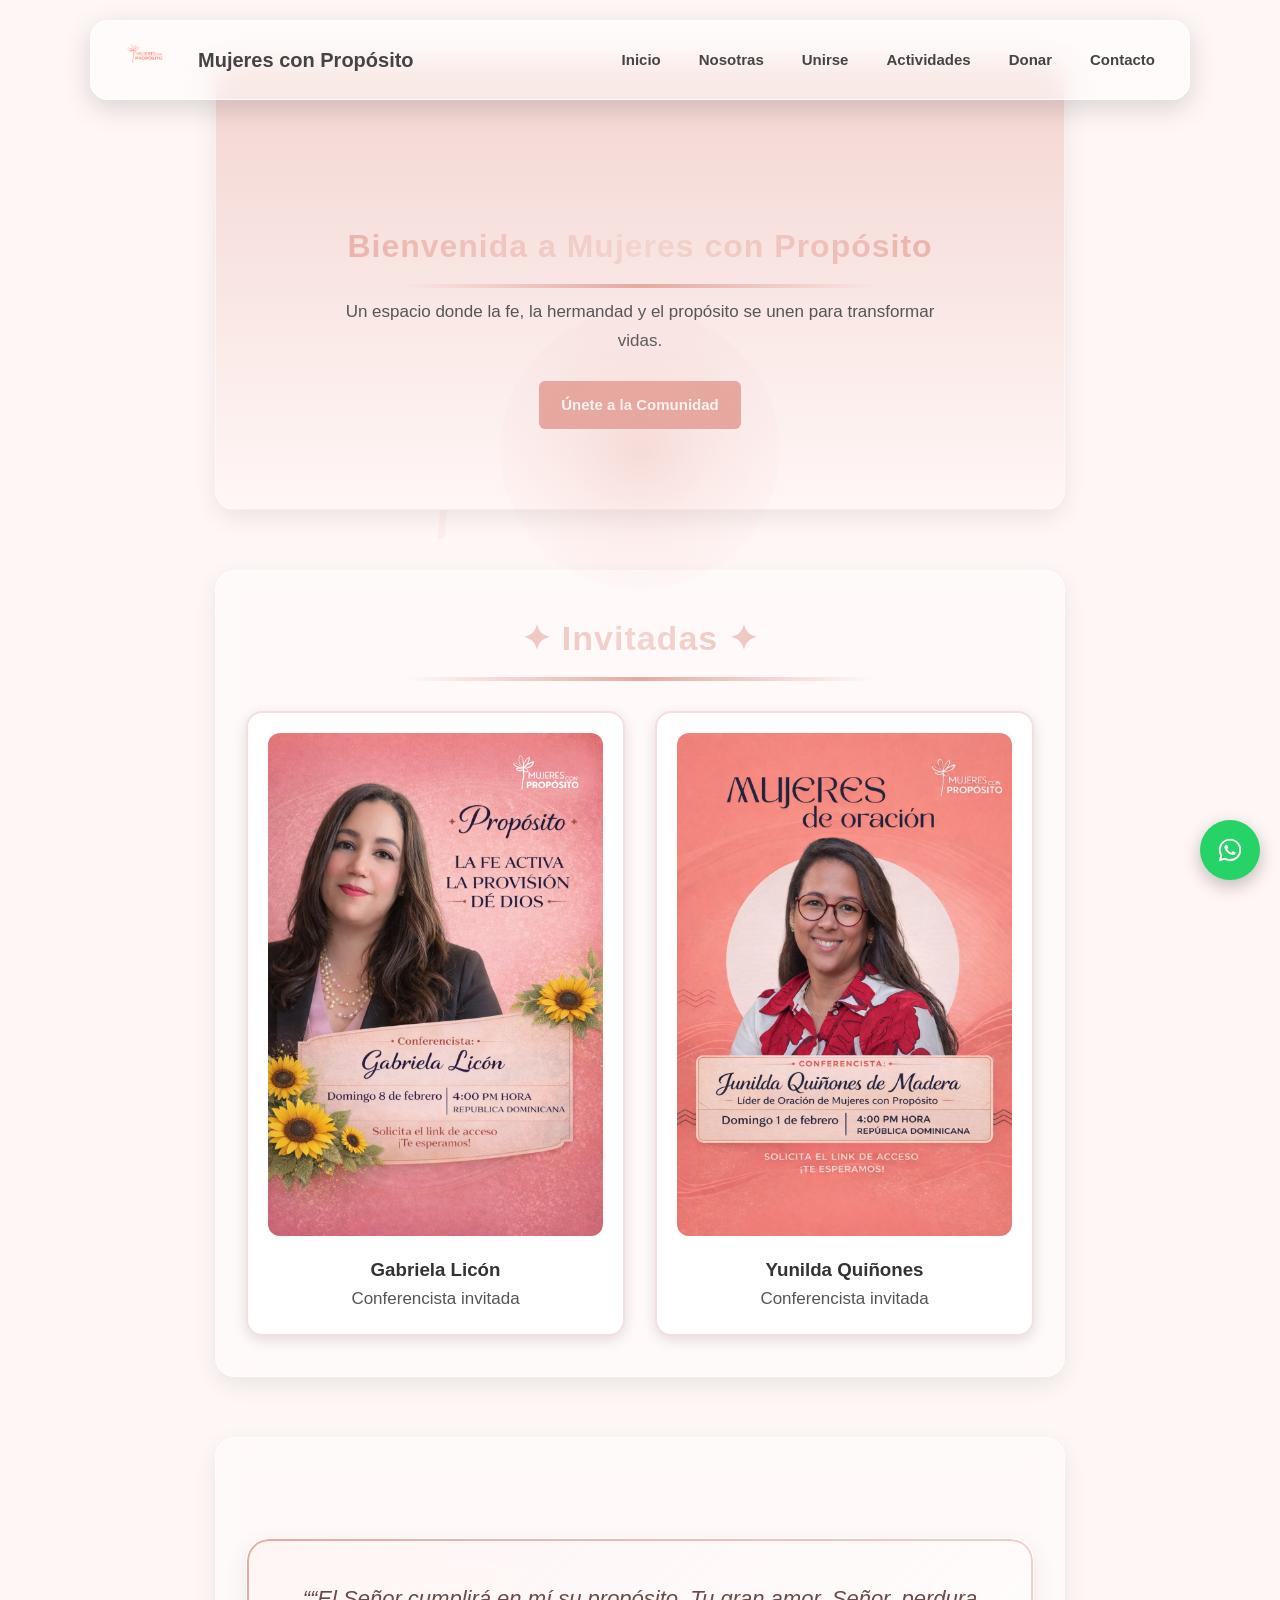
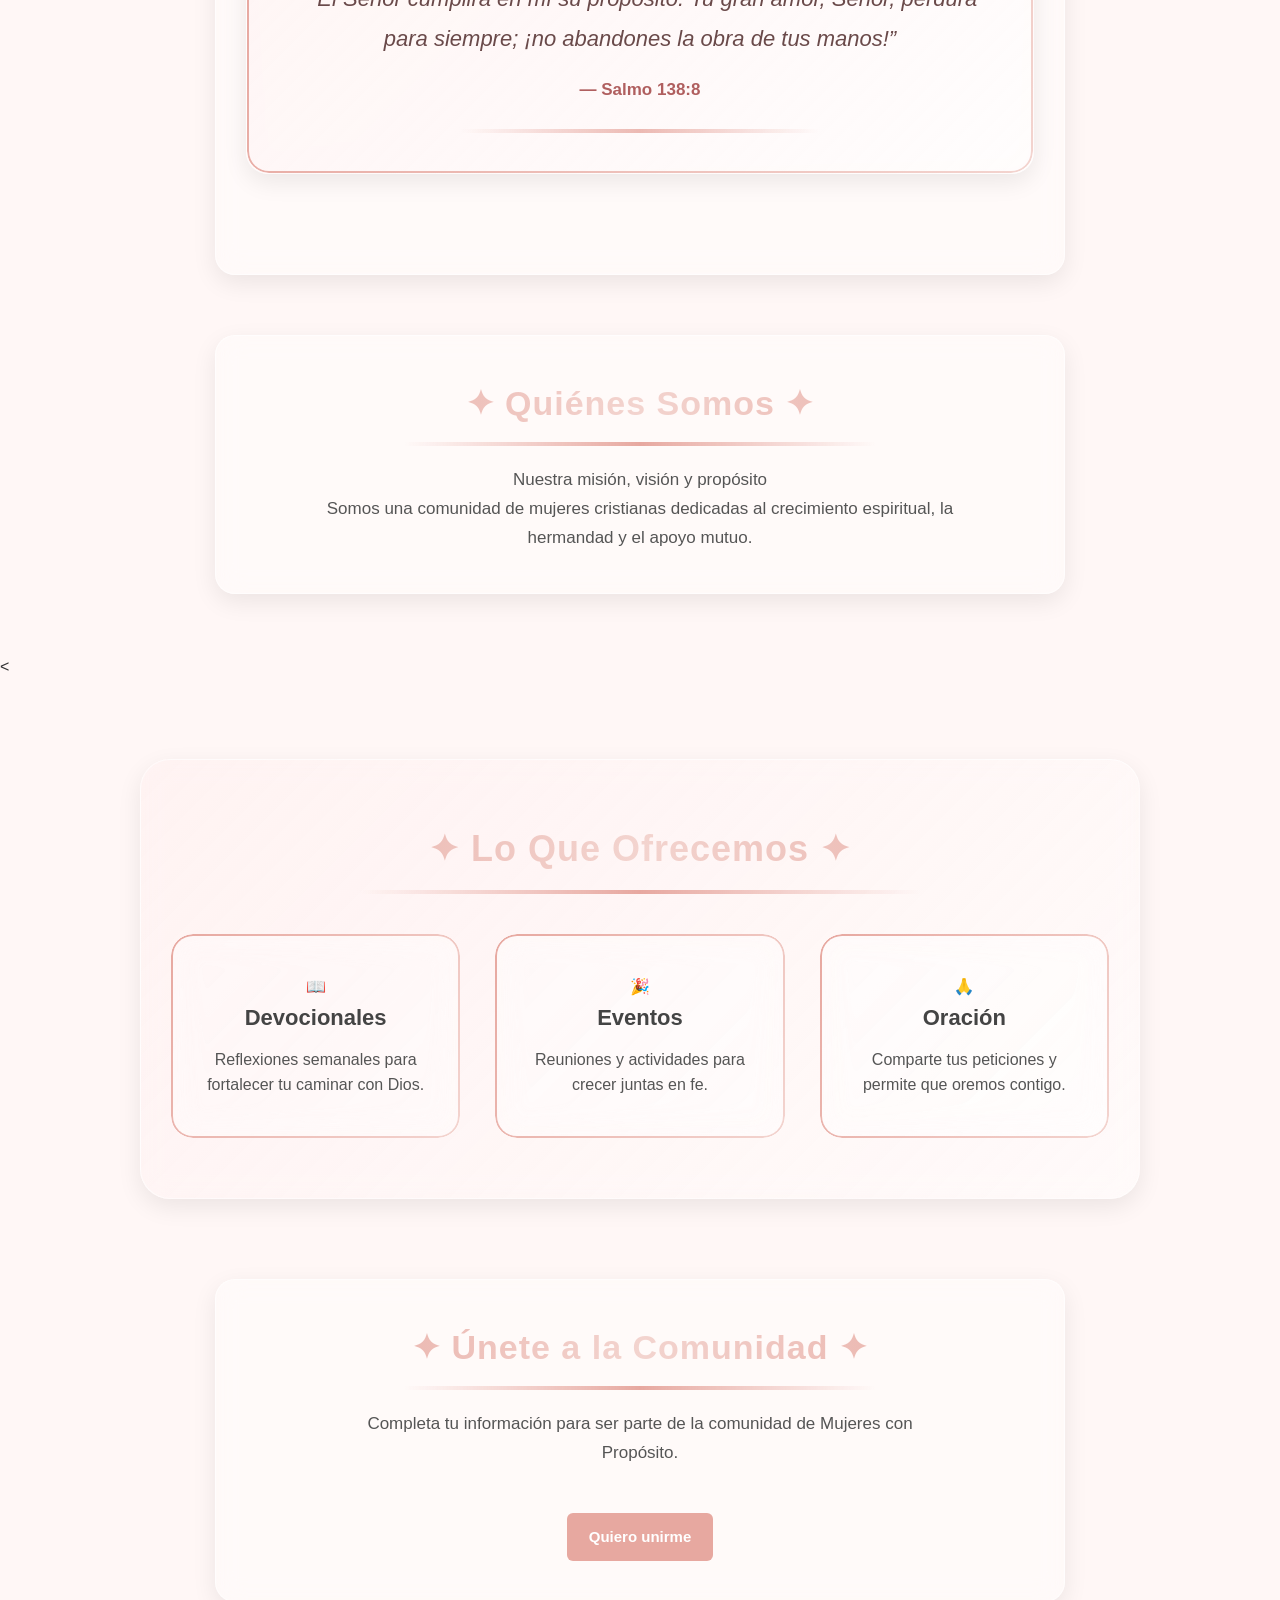
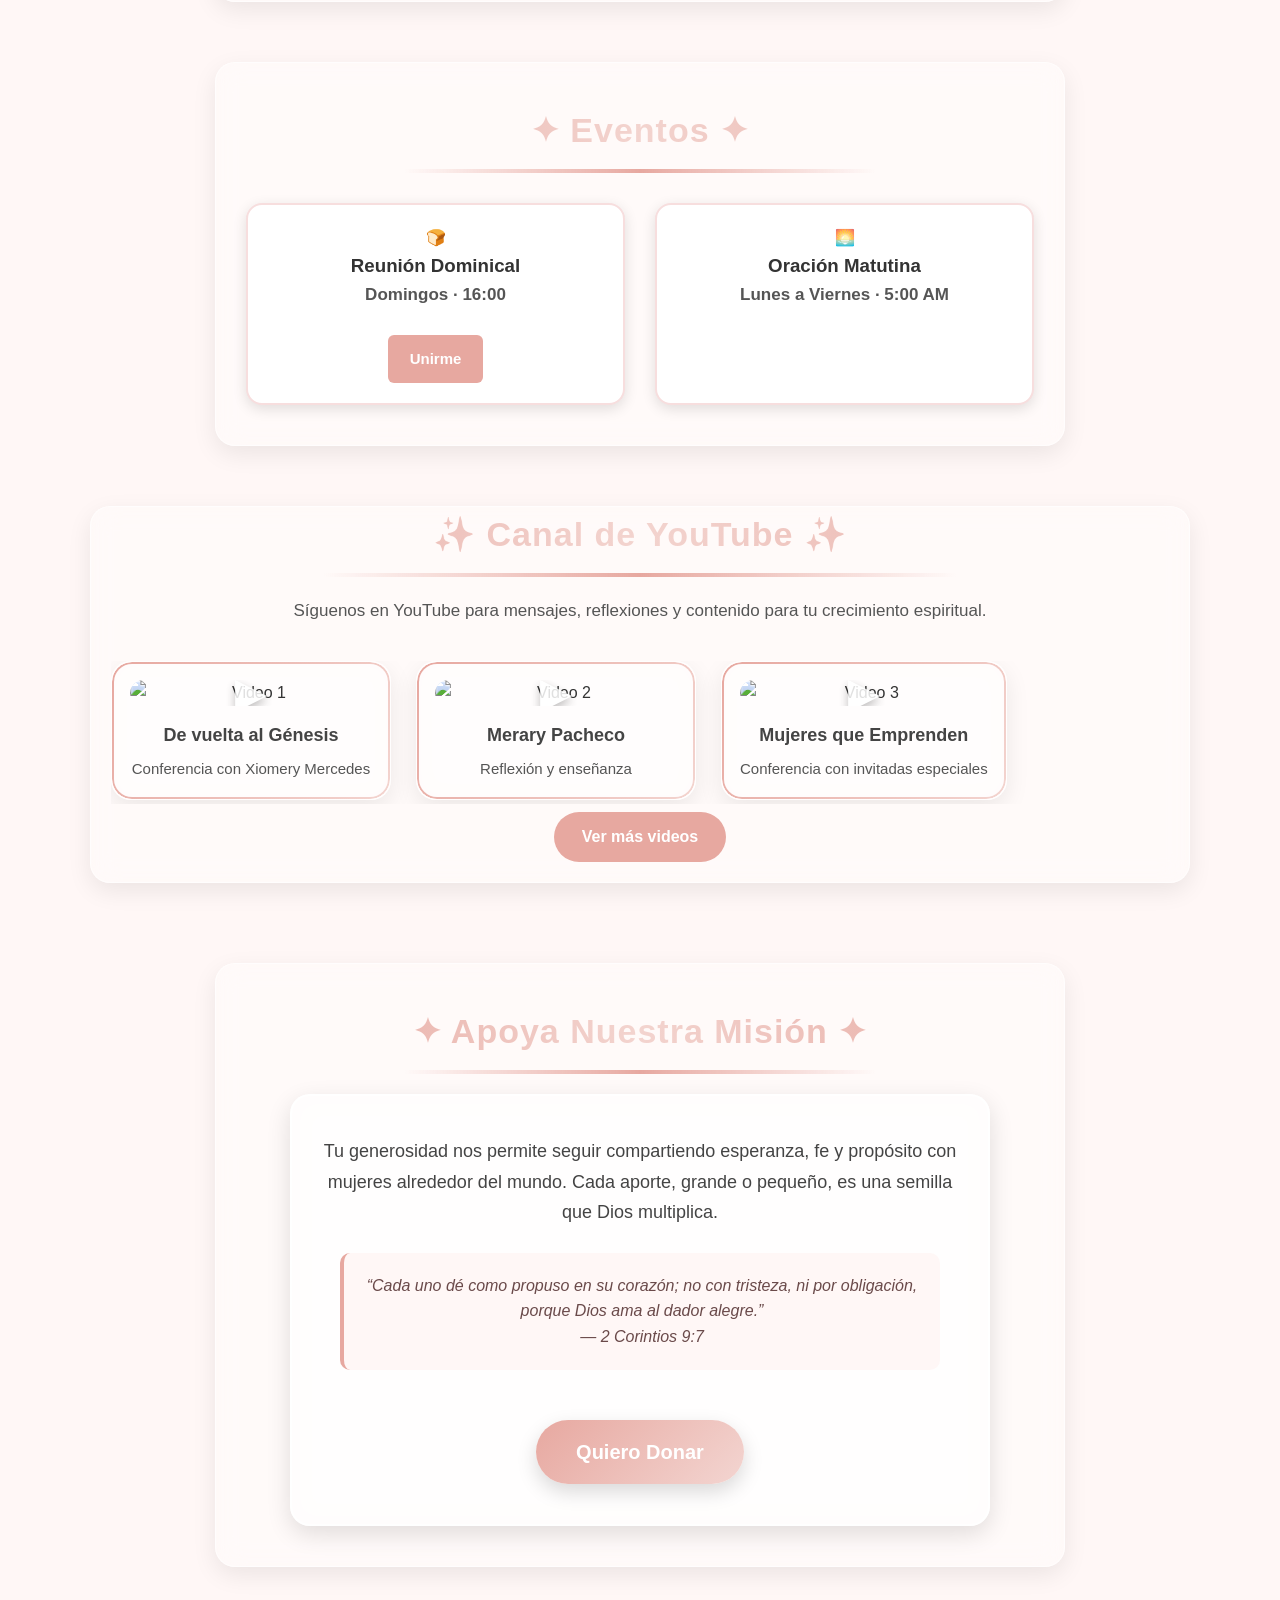
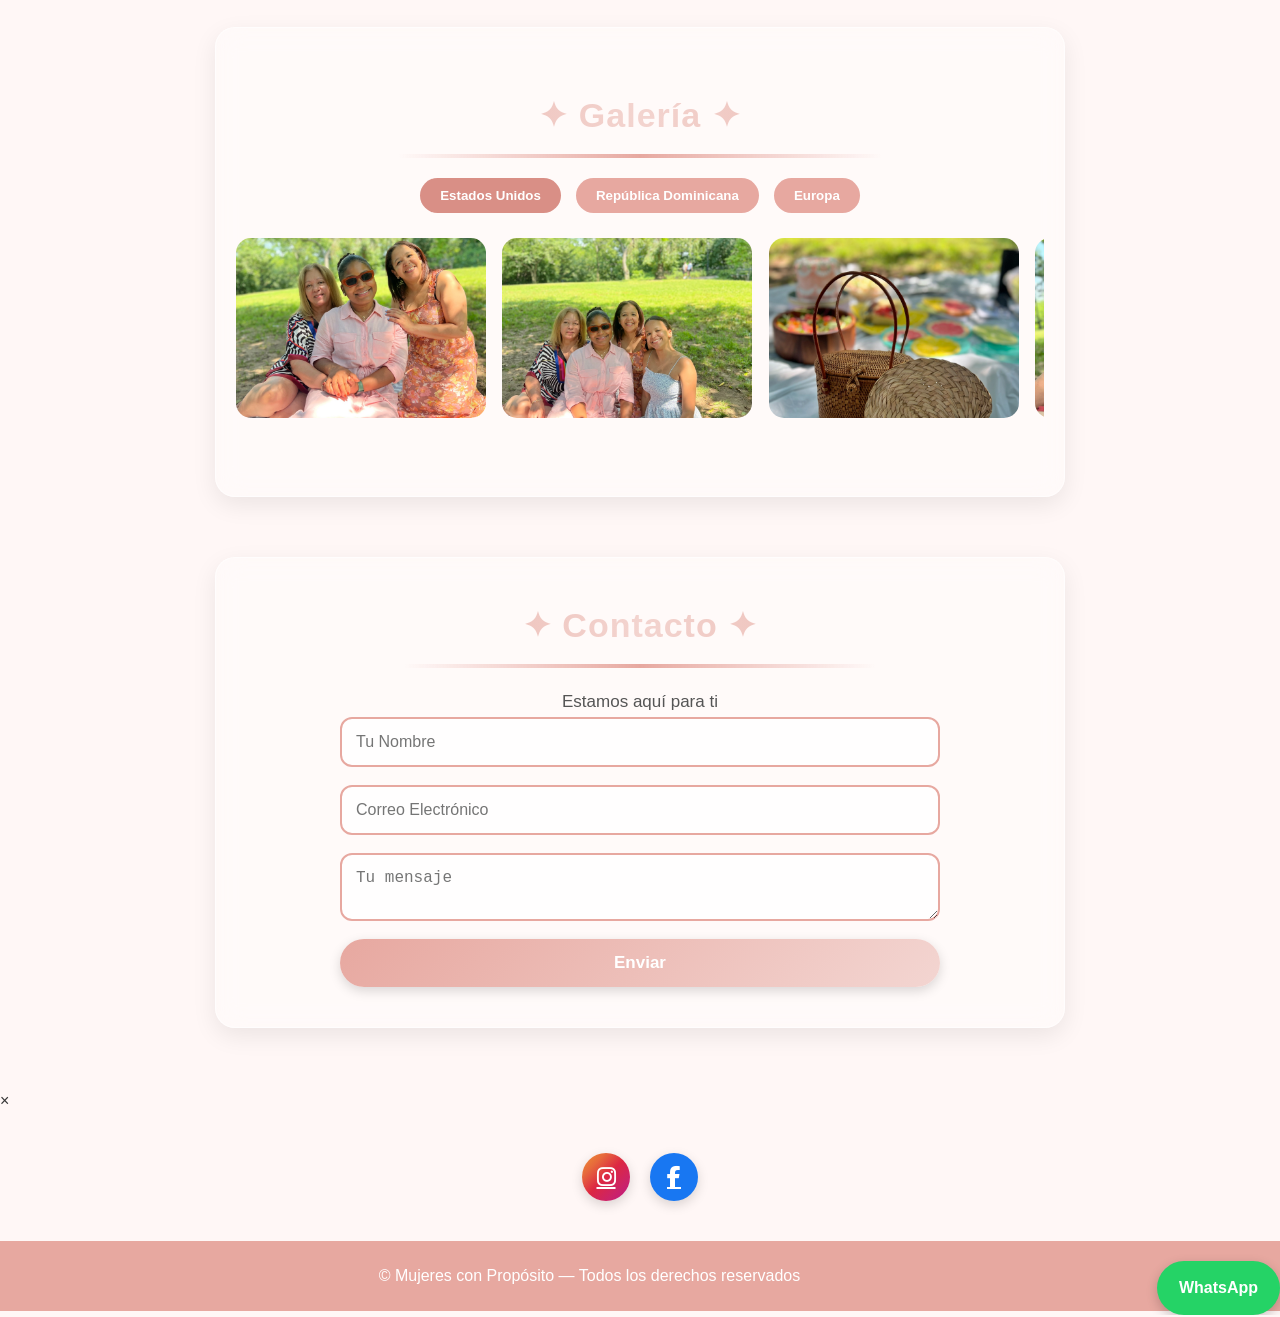
==== commit b0e44880: "Update index.html" ====
--- a/index.html
+++ b/index.html
@@ -2531,7 +2531,7 @@
                 <img src="https://img.youtube.com/vi/43l_c5h5crs/hqdefault.jpg" alt="Video 2">
                 <div class="play-icon">▶</div>
             </div>
-            <h4>Marexy Pacheco</h4>
+            <h4>Merary Pacheco</h4>
             <p>Reflexión y enseñanza</p>
         </div>
 
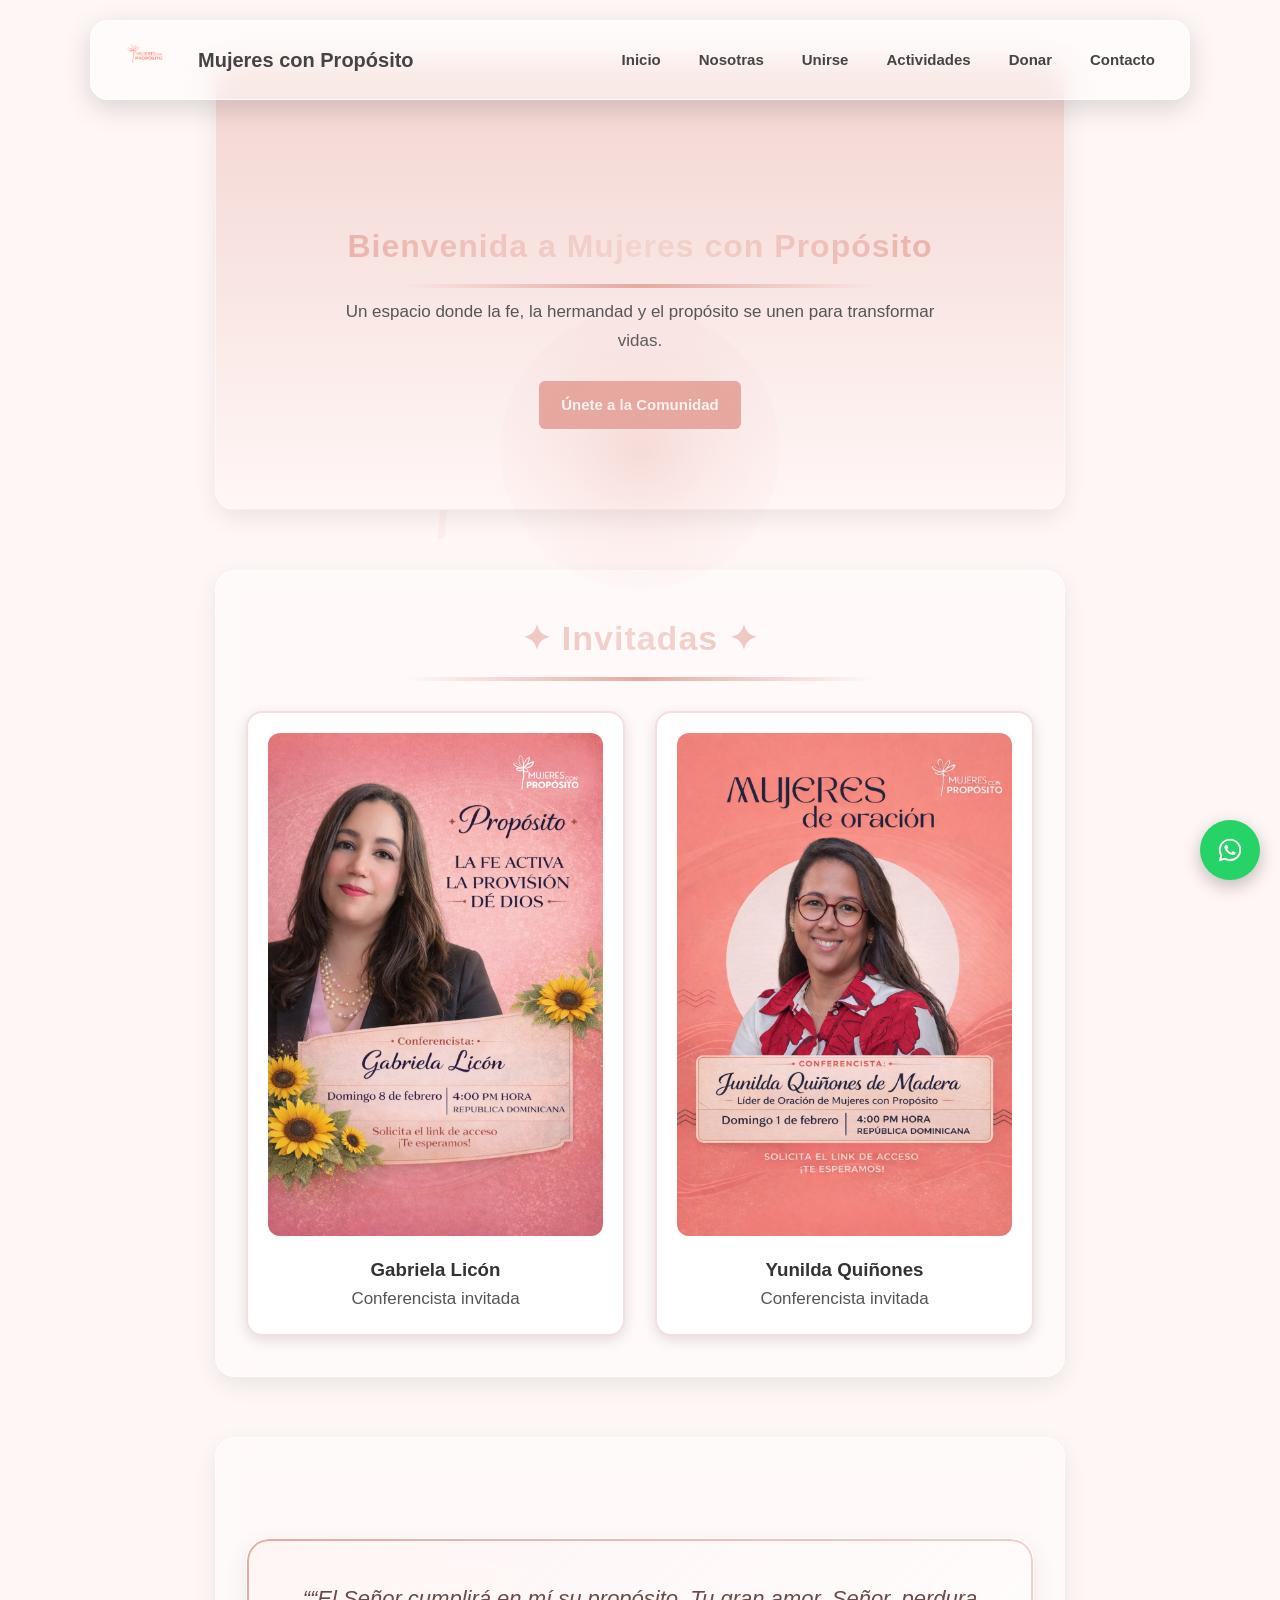
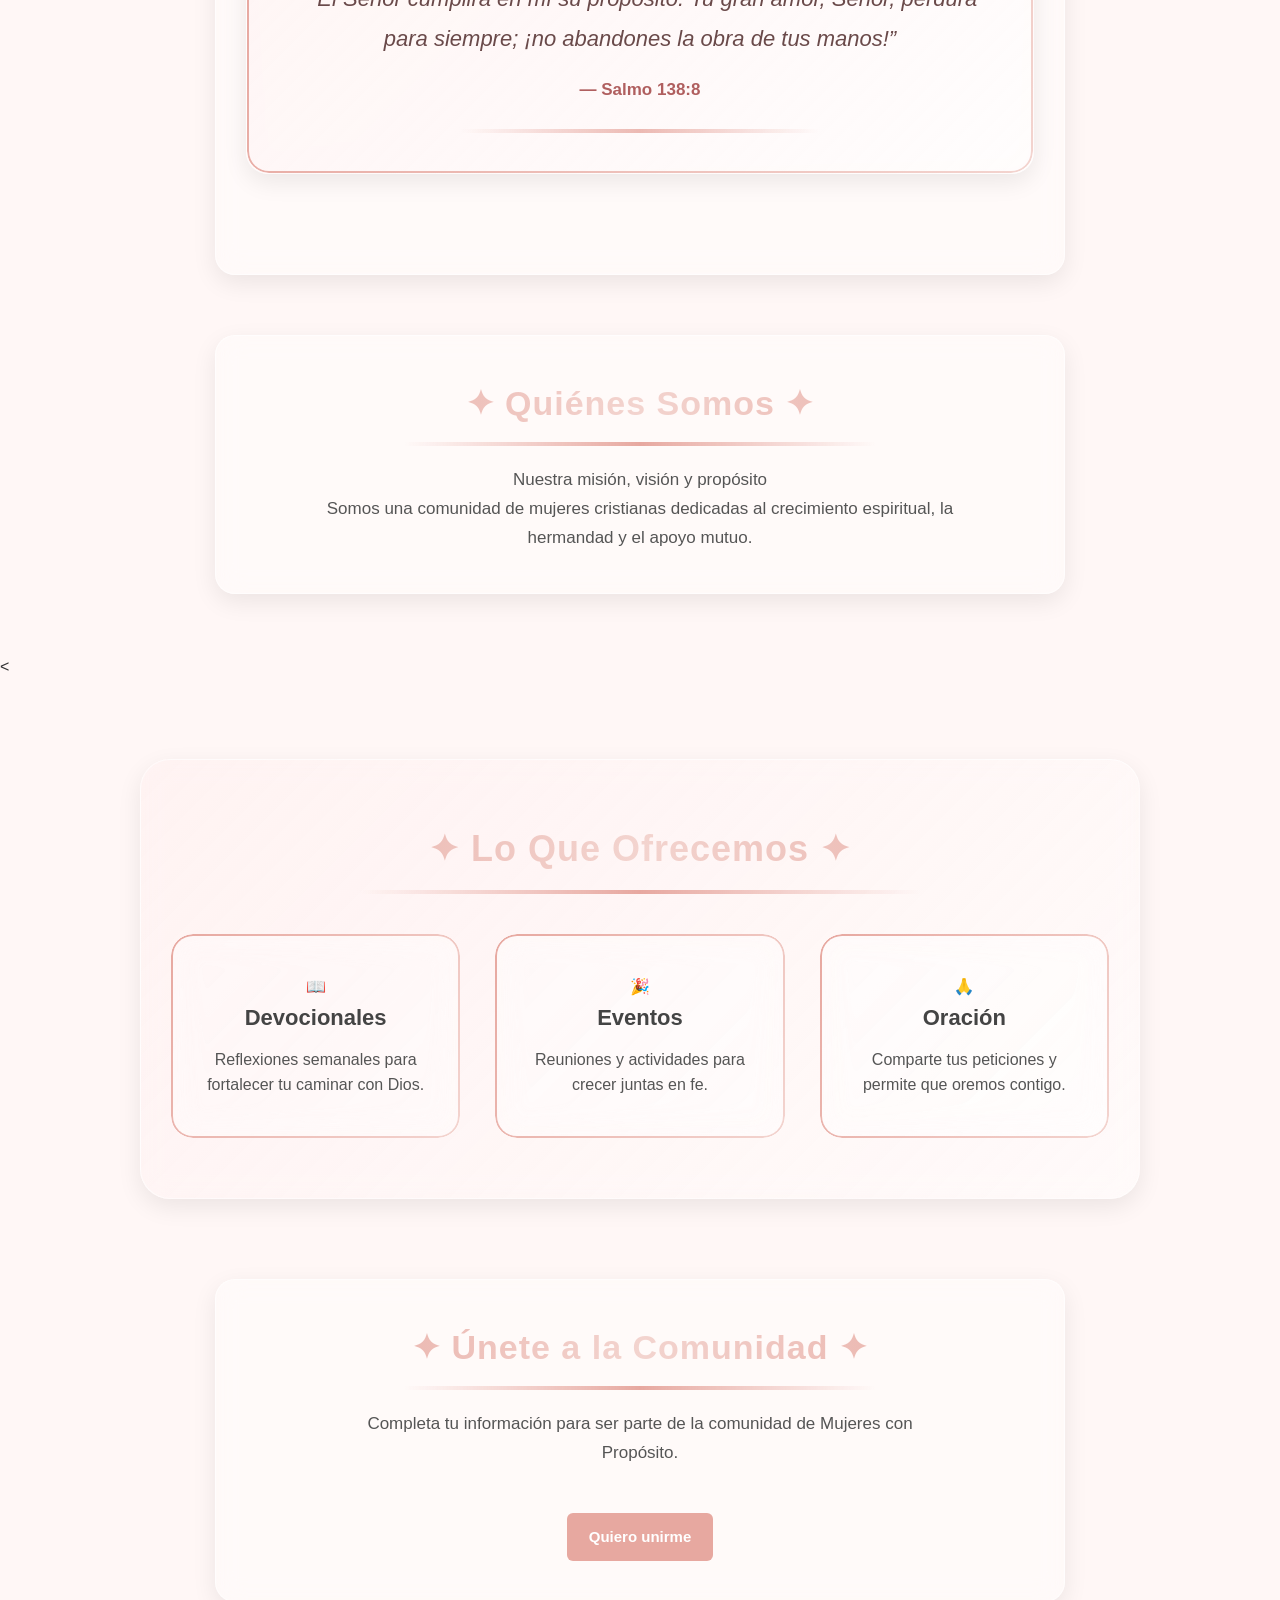
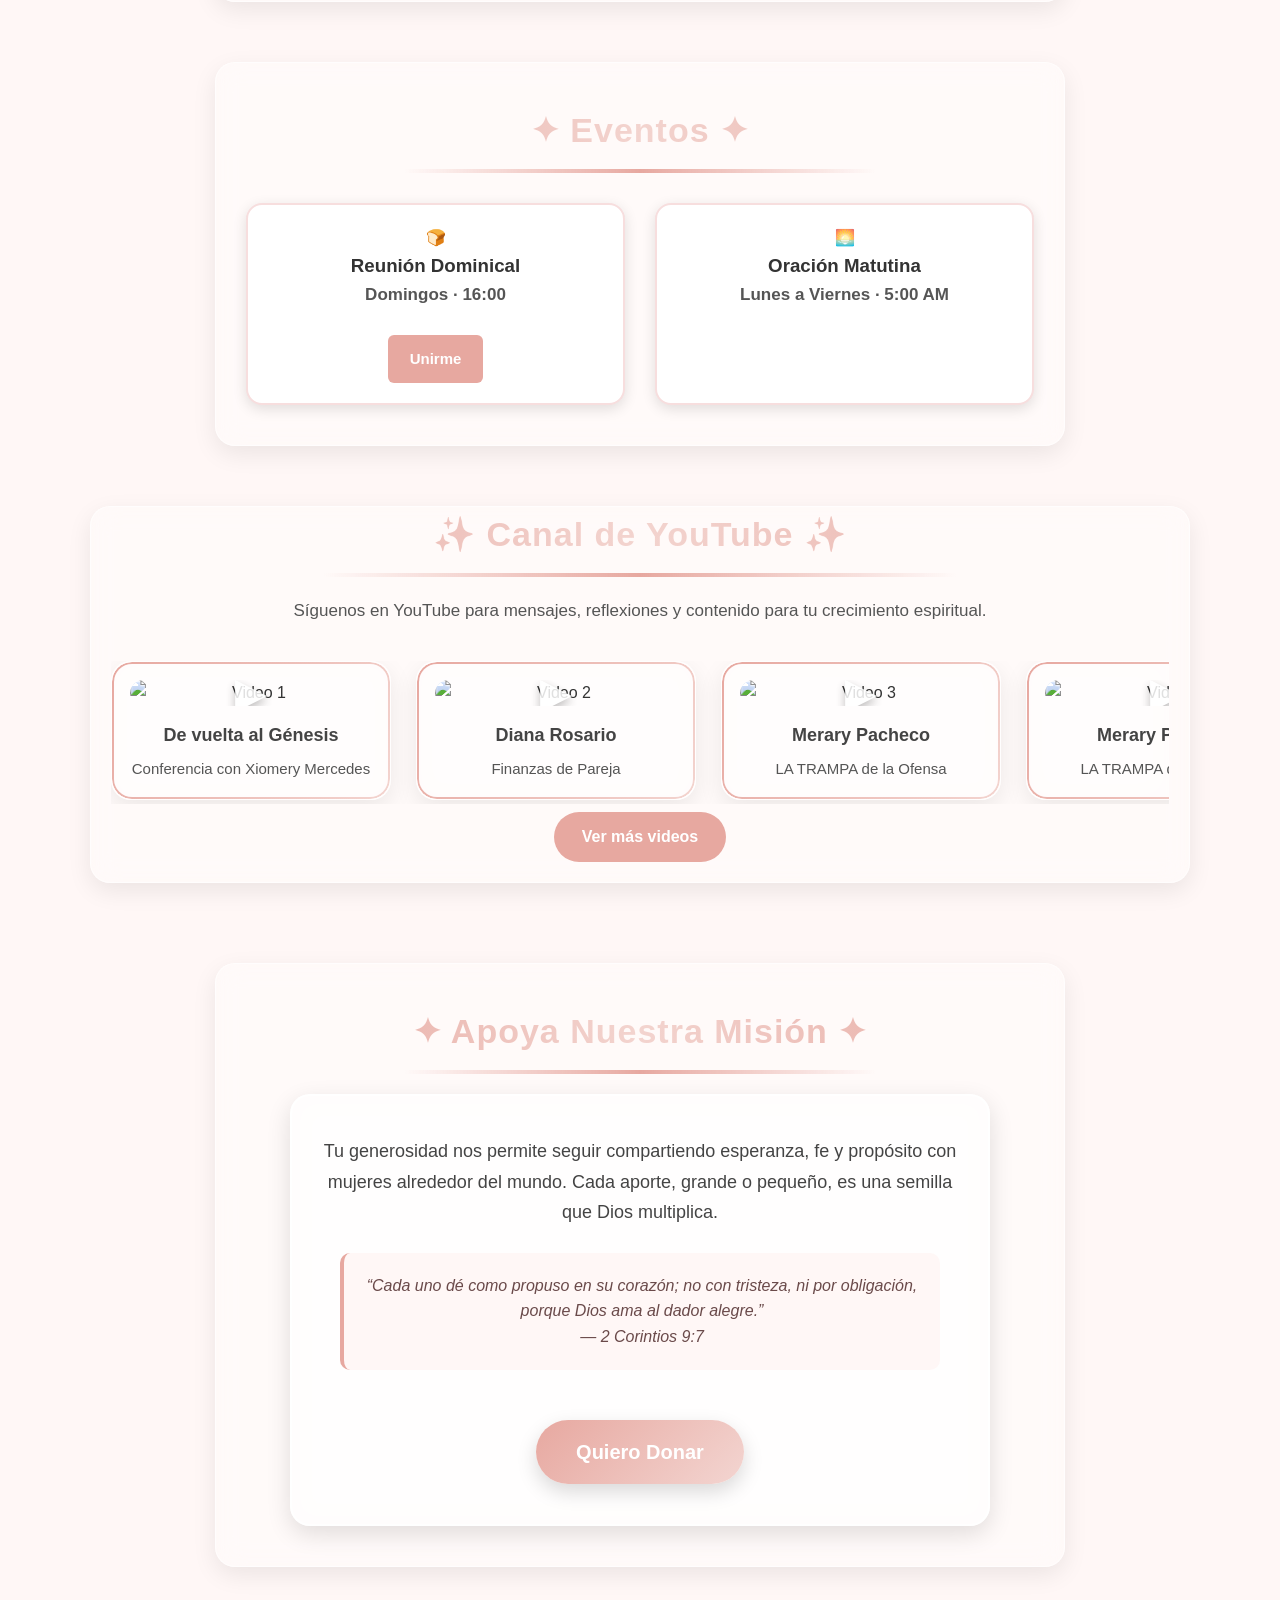
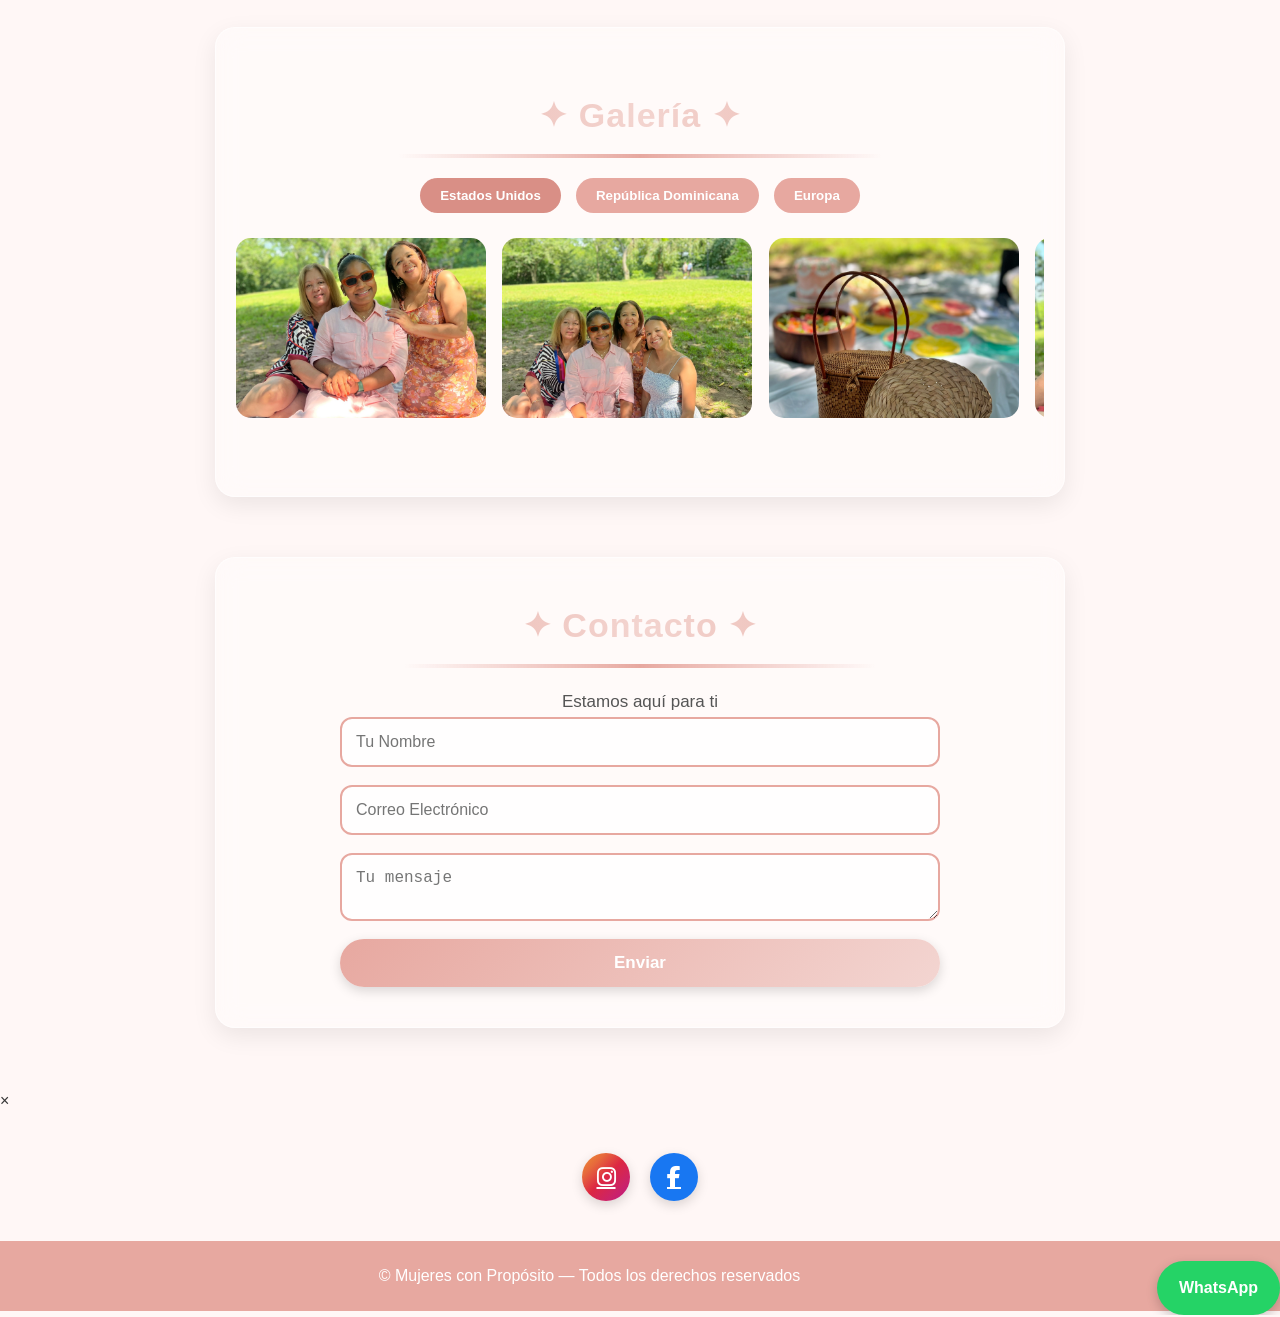
==== commit be380fce: "Update index.html" ====
--- a/index.html
+++ b/index.html
@@ -2531,8 +2531,8 @@
                 <img src="https://img.youtube.com/vi/43l_c5h5crs/hqdefault.jpg" alt="Video 2">
                 <div class="play-icon">▶</div>
             </div>
-            <h4>Merary Pacheco</h4>
-            <p>Reflexión y enseñanza</p>
+            <h4>Diana Rosario</h4>
+            <p>Finanzas de Pareja</p>
         </div>
 
         <div class="youtube-item">
@@ -2540,10 +2540,18 @@
                 <img src="https://img.youtube.com/vi/cLrY0E1u0j0/hqdefault.jpg" alt="Video 3">
                 <div class="play-icon">▶</div>
             </div>
-            <h4>Mujeres que Emprenden</h4>
-            <p>Conferencia con invitadas especiales</p>
+            <h4>Merary Pacheco</h4>
+            <p>LA TRAMPA de la Ofensa</p>
         </div>
 
+                <div class="youtube-item">
+            <div class="thumb-wrapper">
+                <img src="https://img.youtube.com/vi/cLrY0E1u0j0/hqdefault.jpg" alt="Video 3">
+                <div class="play-icon">▶</div>
+            </div>
+            <h4>Merary Pacheco</h4>
+            <p>LA TRAMPA de la Ofensa</p>
+        </div>
     </div>
 
     <a href="https://www.youtube.com/@MujeresconProposito930" class="youtube-more">Ver más videos</a>
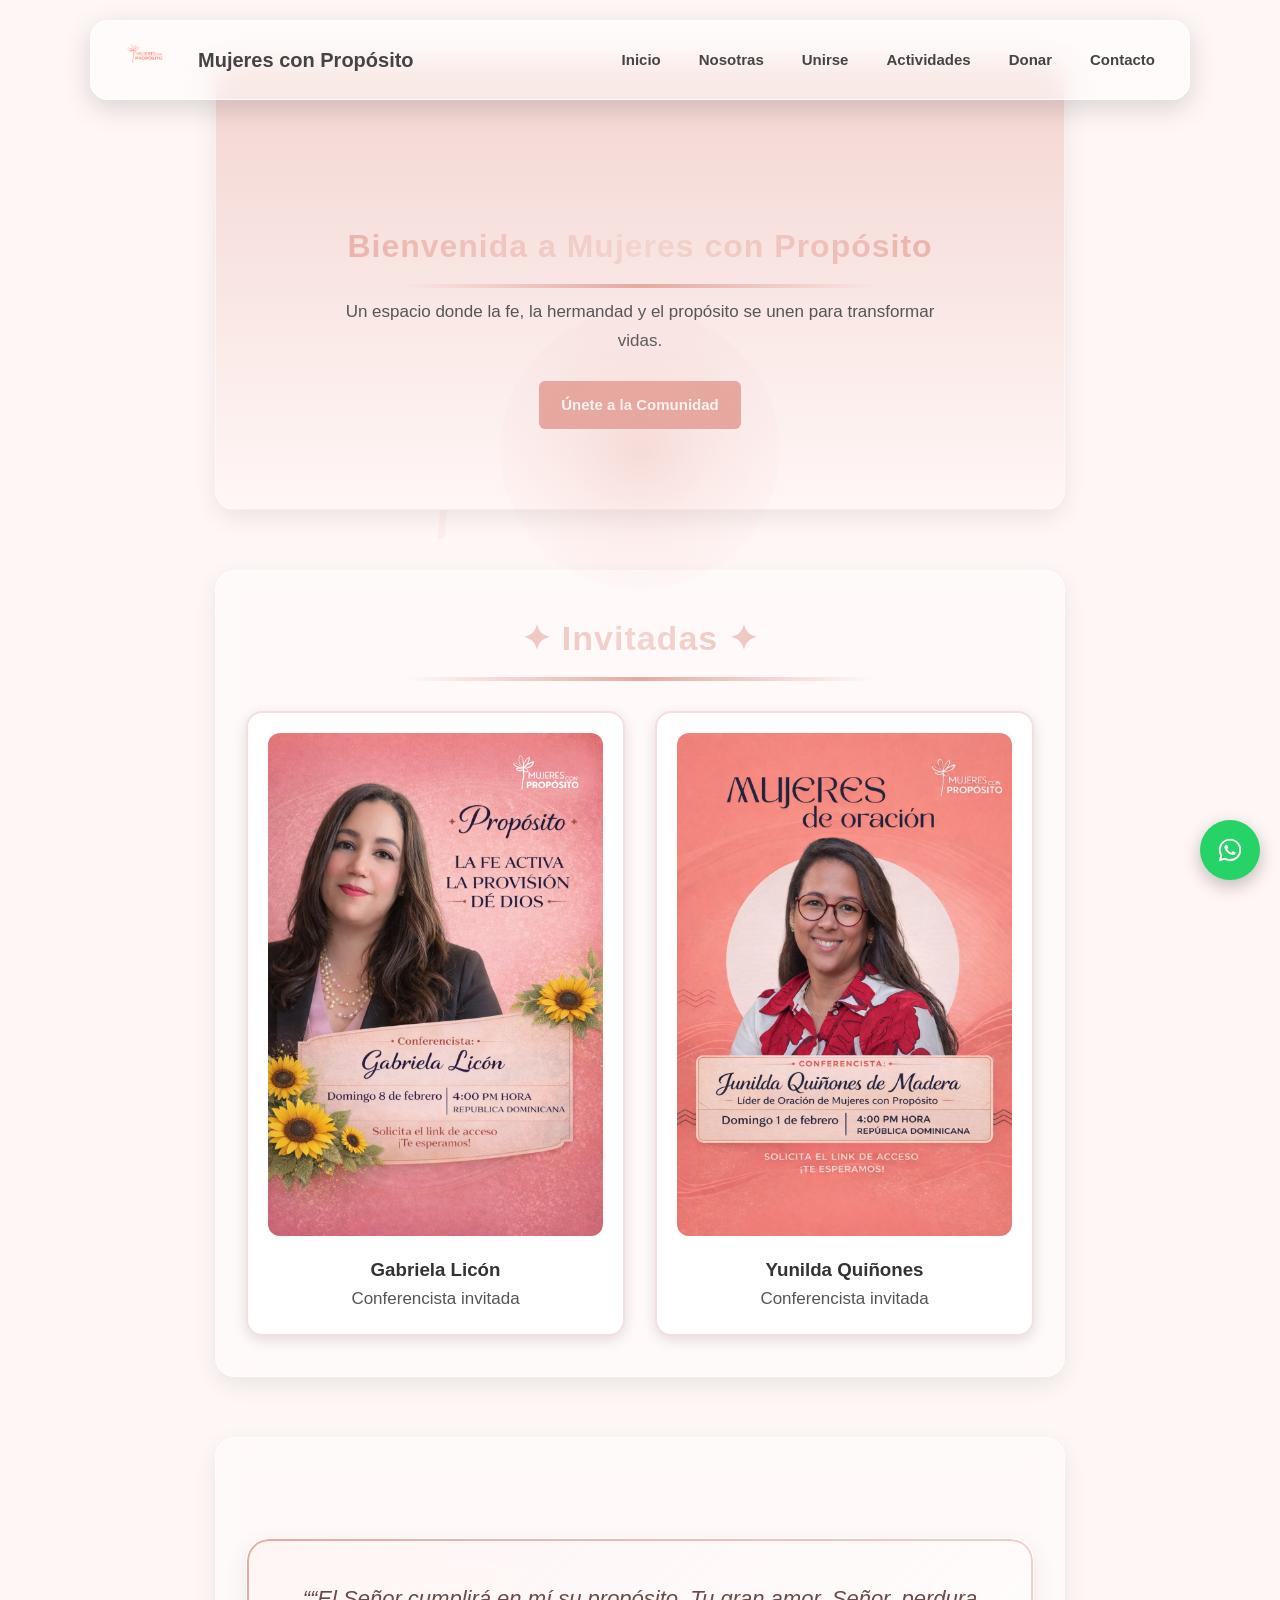
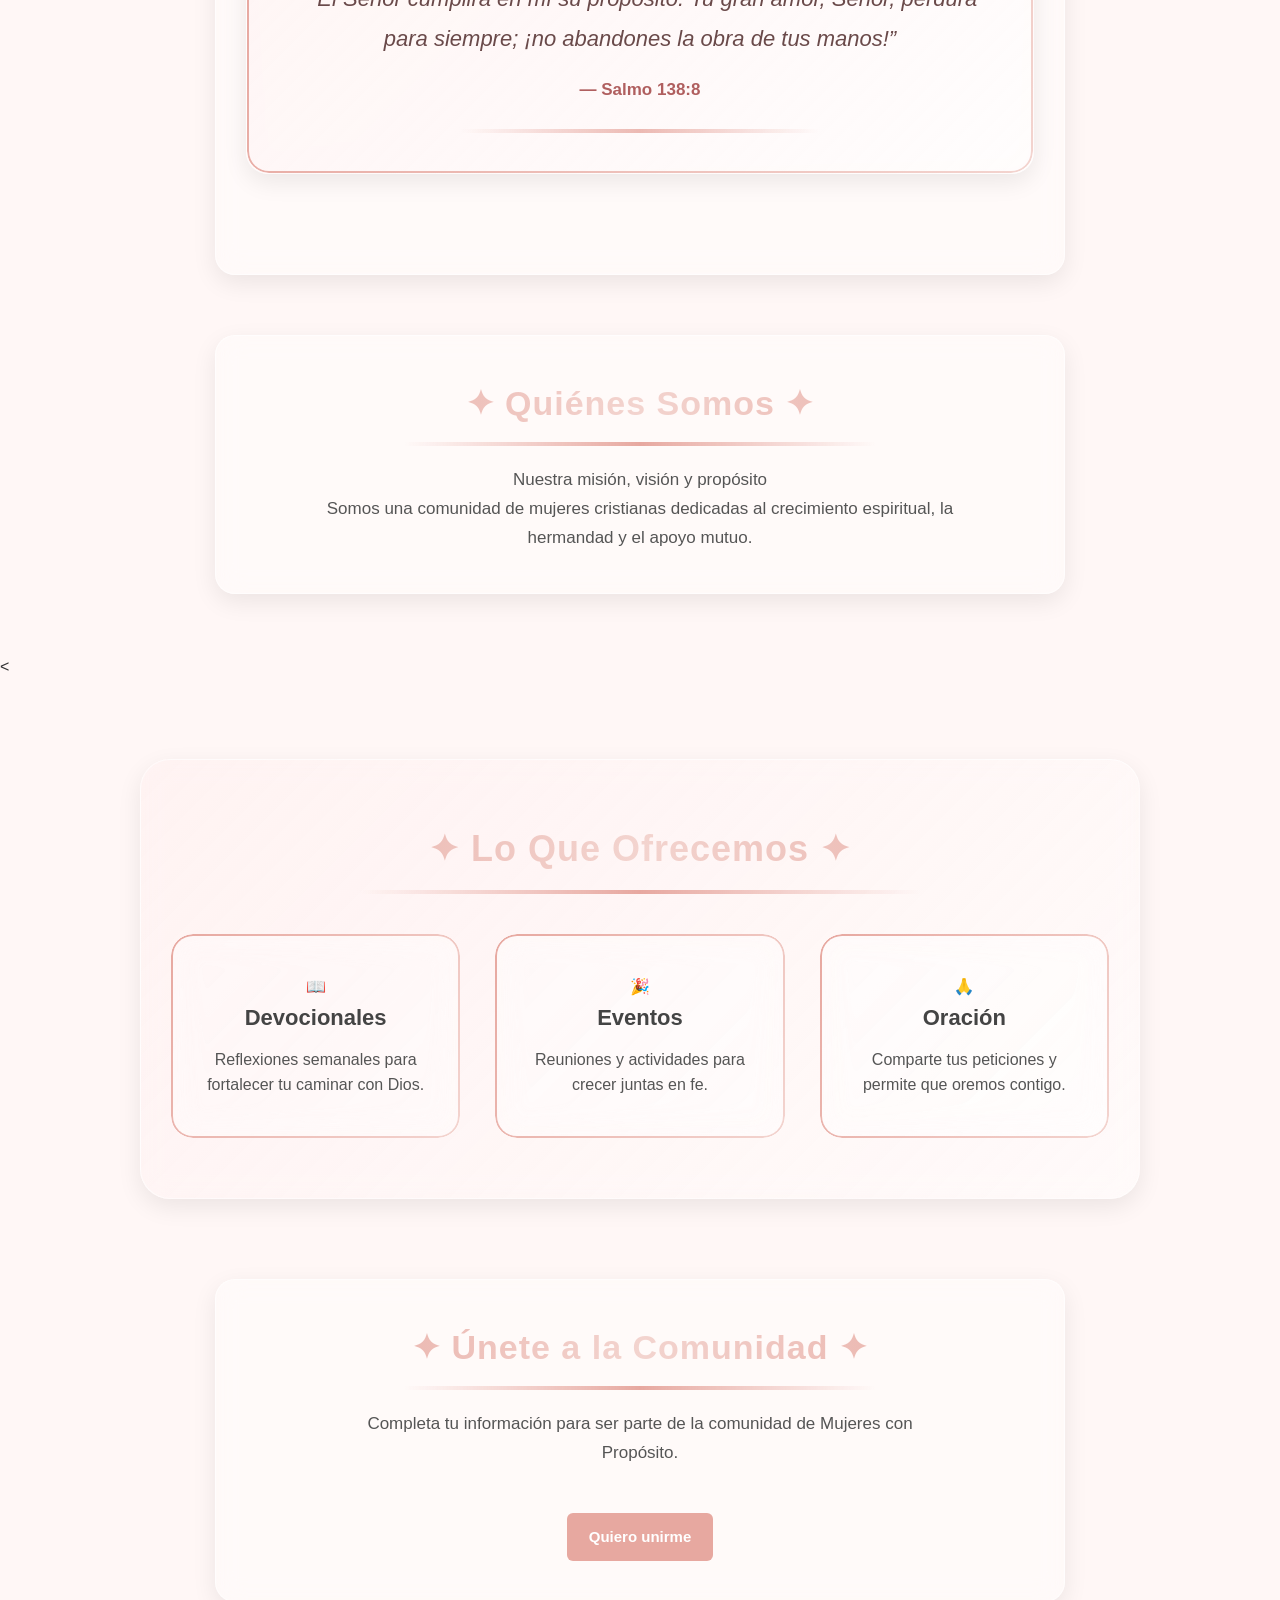
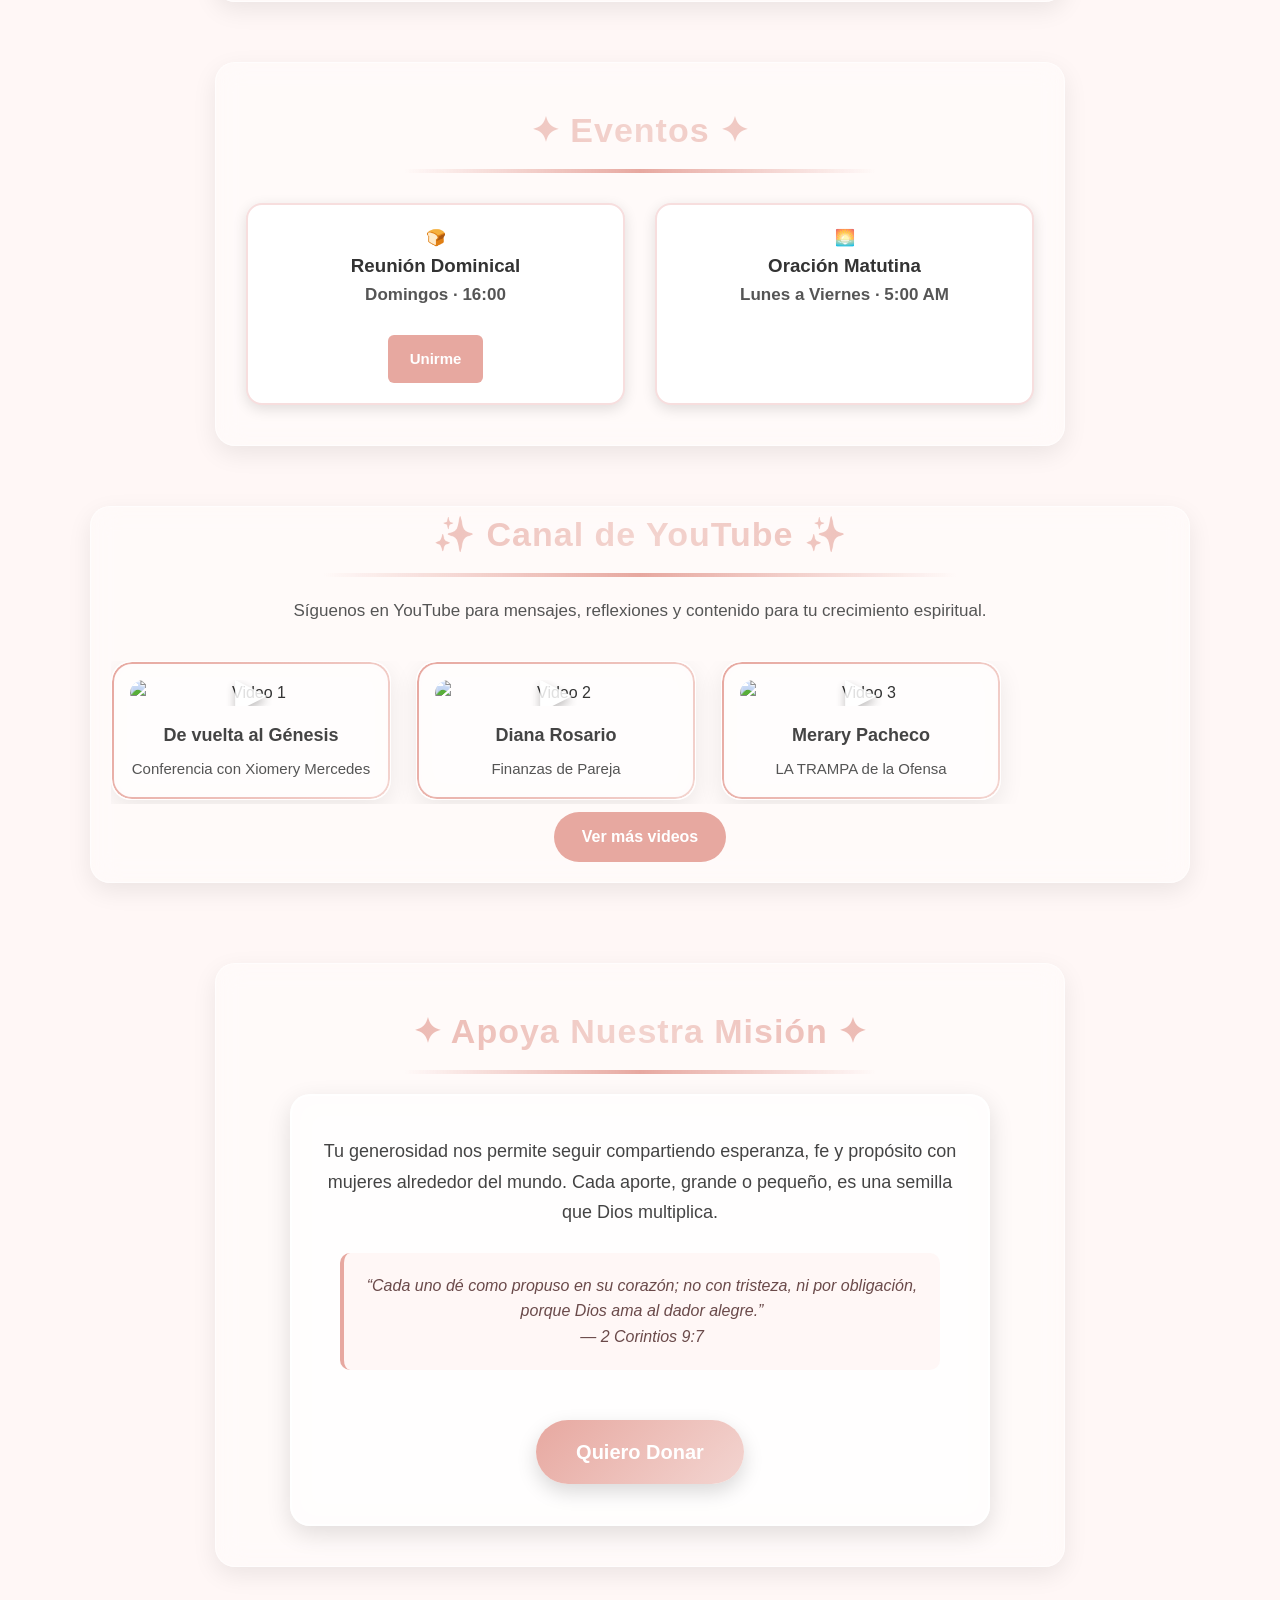
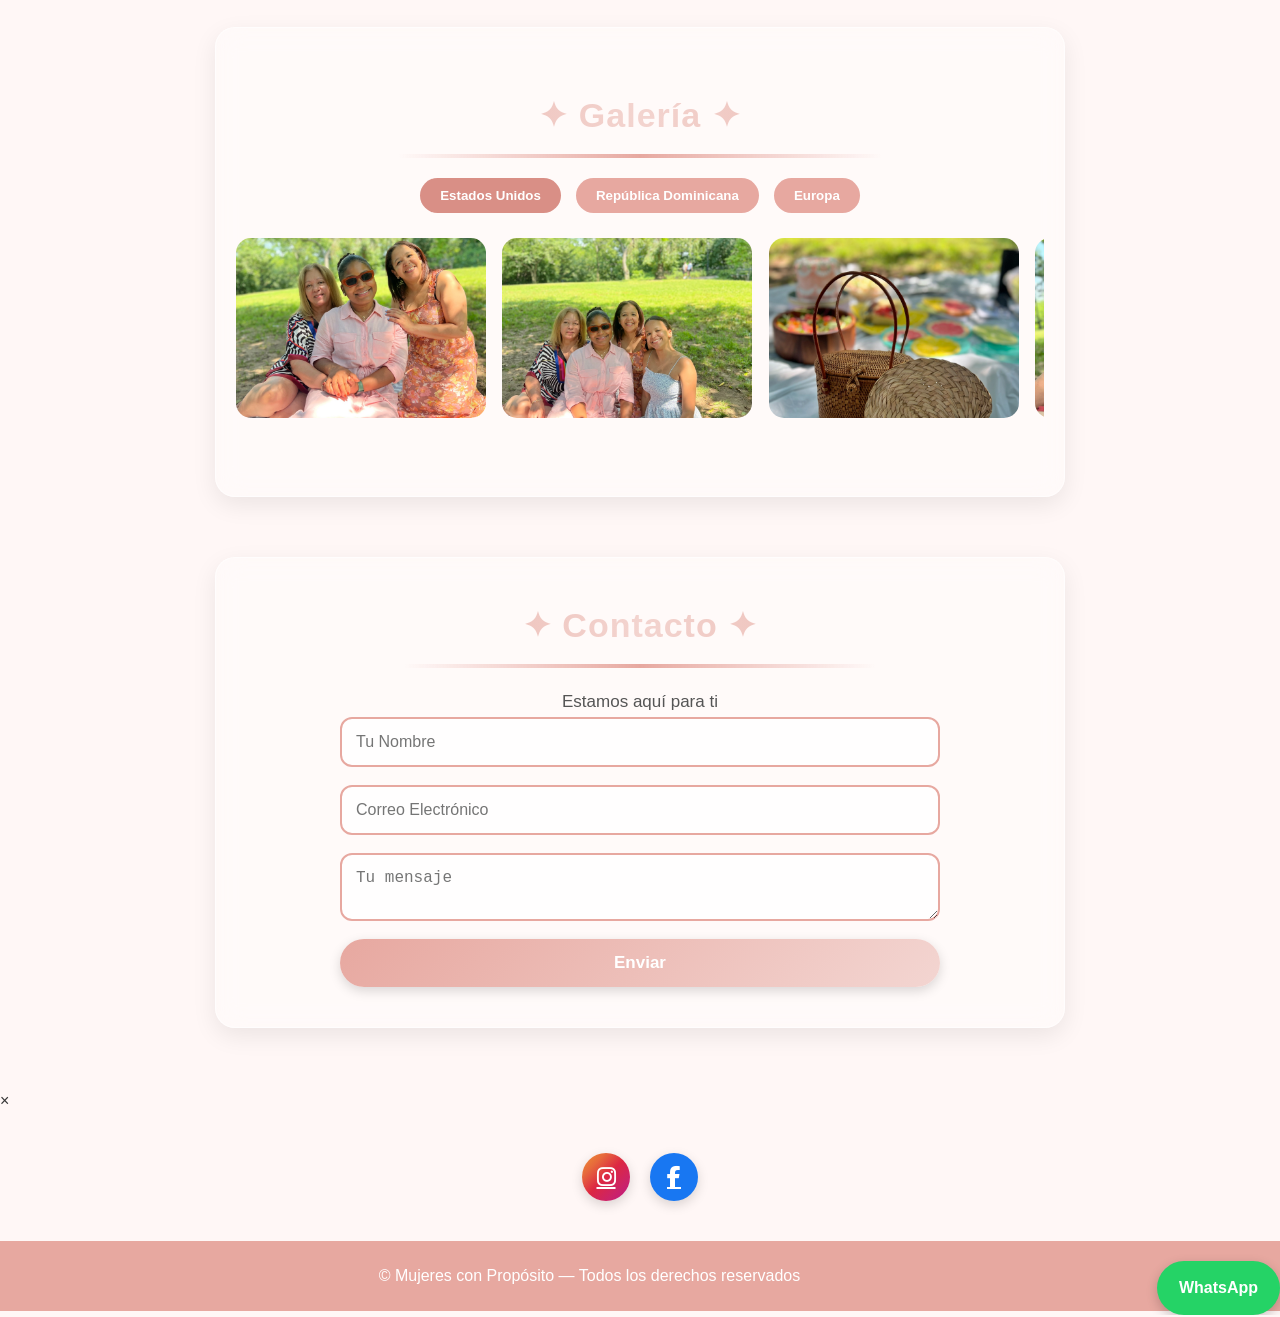
==== commit 5bdb5f51: "Update index.html Removed one video from the list." ====
--- a/index.html
+++ b/index.html
@@ -2536,15 +2536,6 @@
         </div>
 
         <div class="youtube-item">
-            <div class="thumb-wrapper">
-                <img src="https://img.youtube.com/vi/cLrY0E1u0j0/hqdefault.jpg" alt="Video 3">
-                <div class="play-icon">▶</div>
-            </div>
-            <h4>Merary Pacheco</h4>
-            <p>LA TRAMPA de la Ofensa</p>
-        </div>
-
-                <div class="youtube-item">
             <div class="thumb-wrapper">
                 <img src="https://img.youtube.com/vi/cLrY0E1u0j0/hqdefault.jpg" alt="Video 3">
                 <div class="play-icon">▶</div>
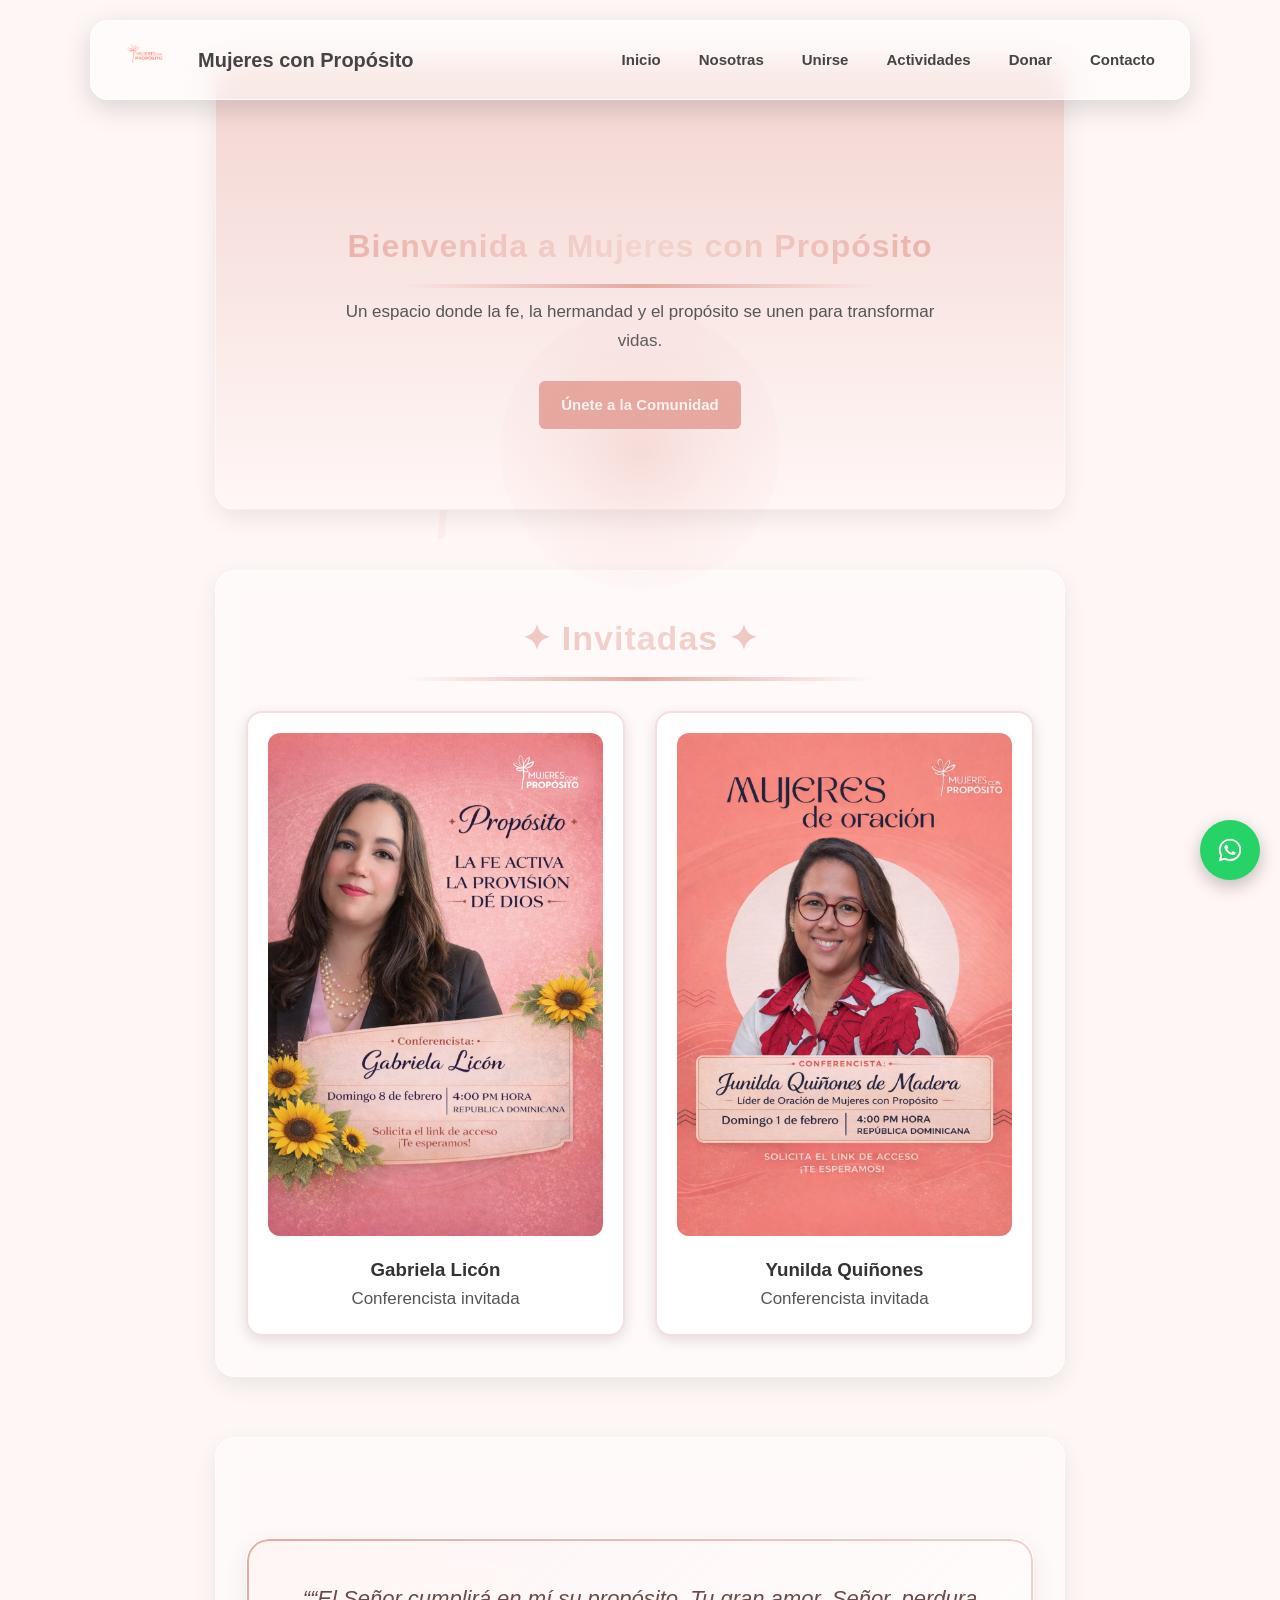
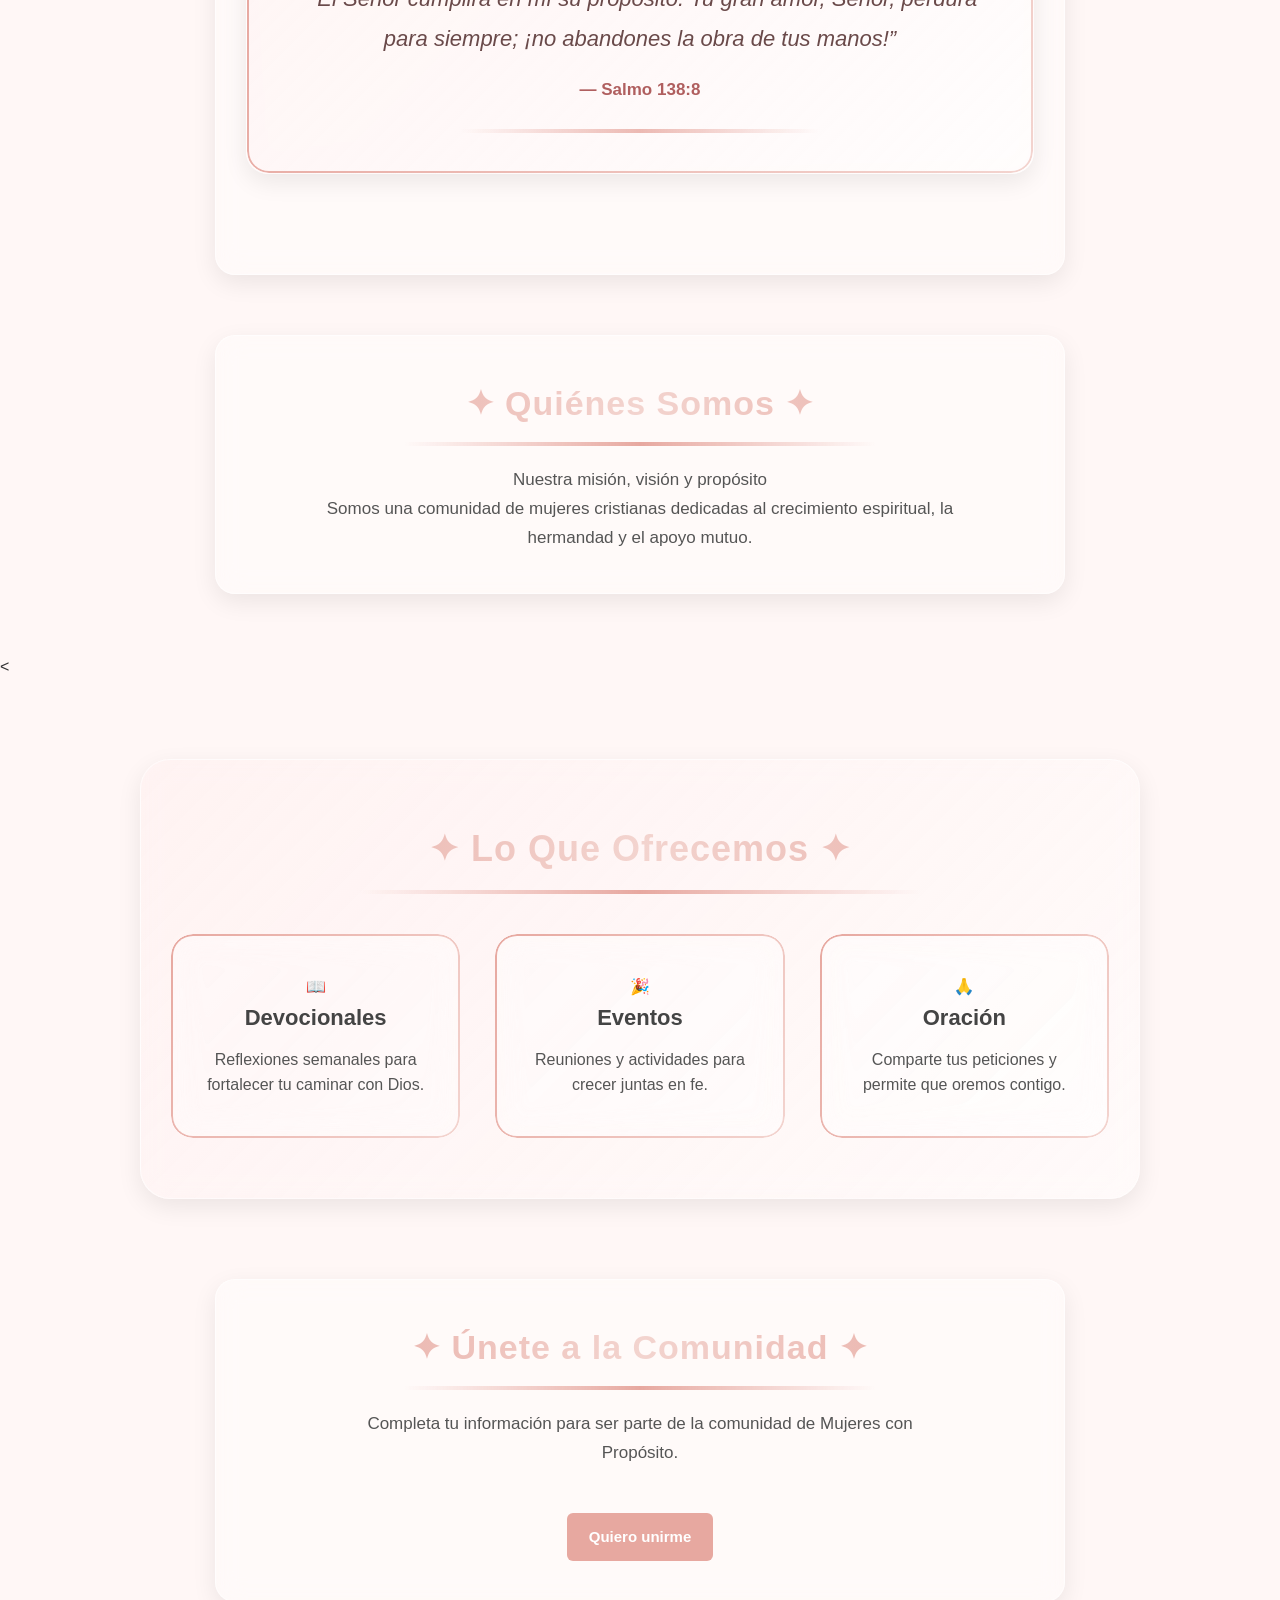
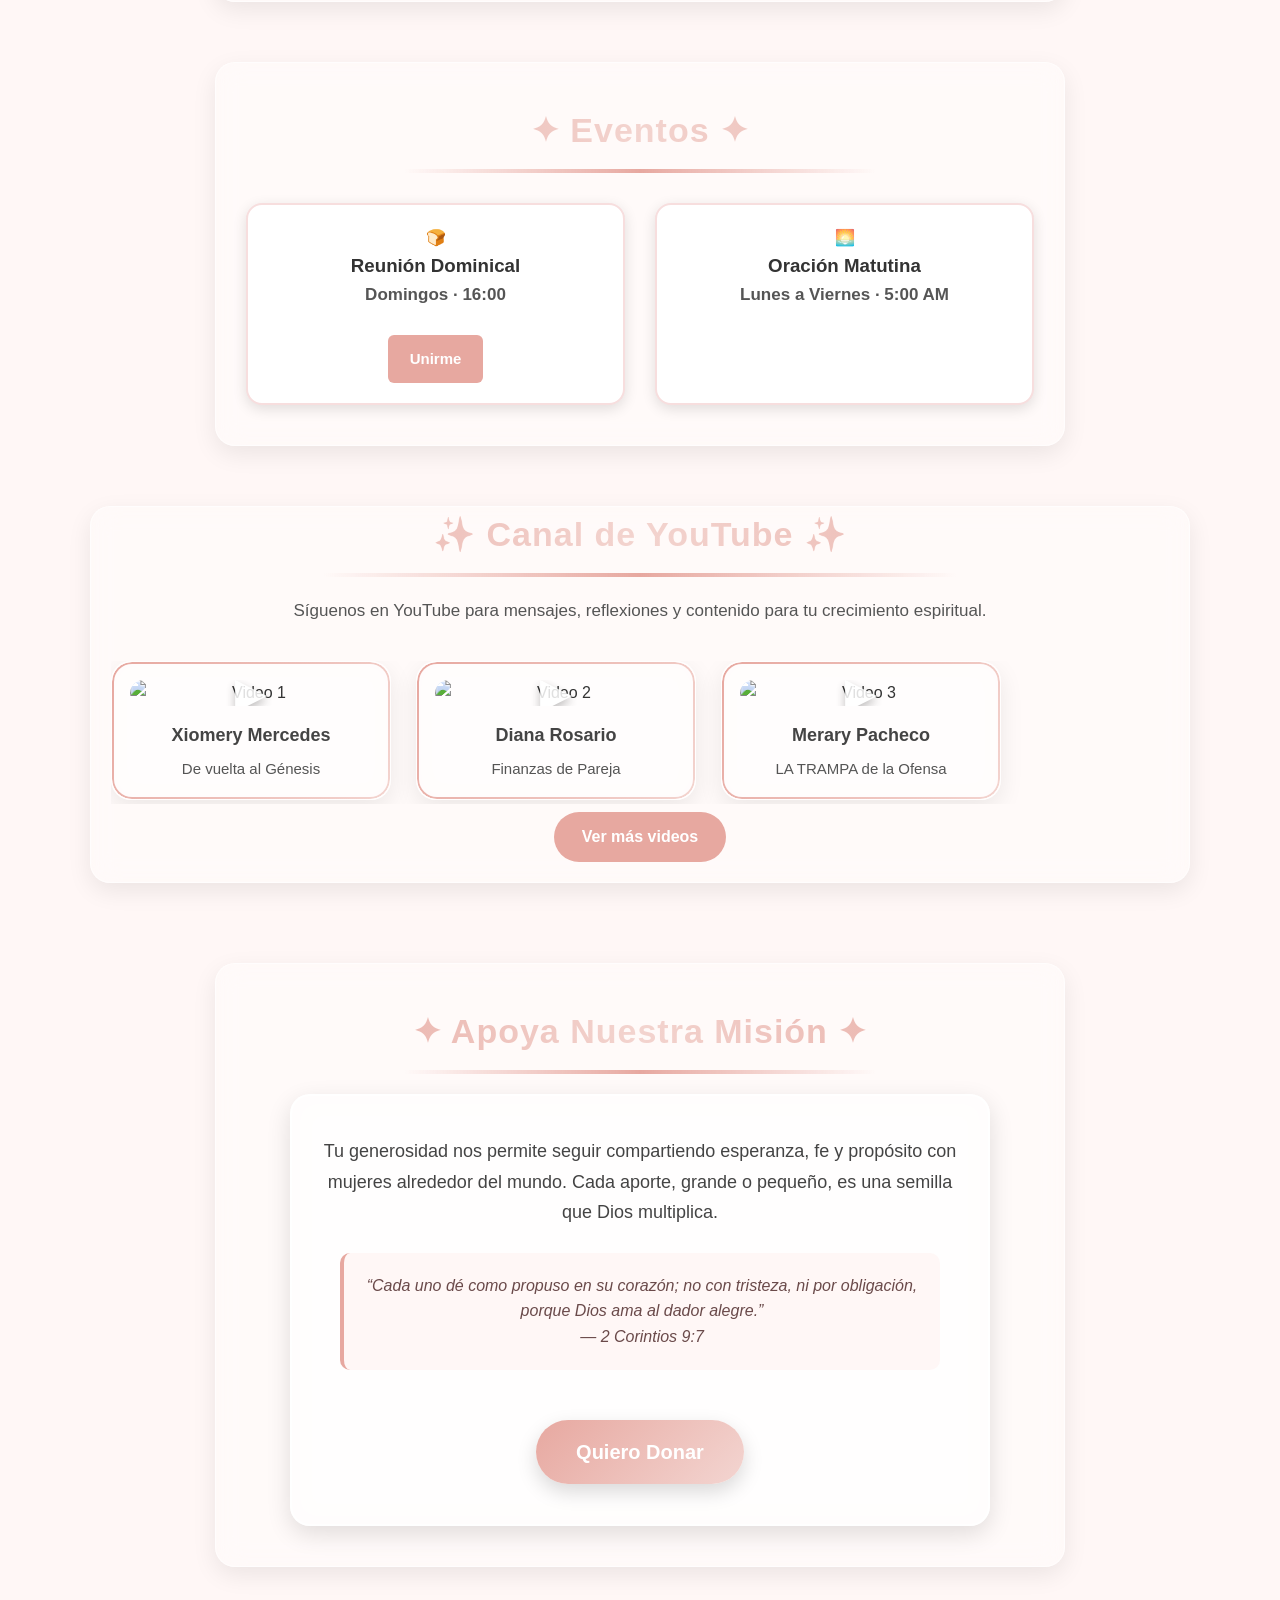
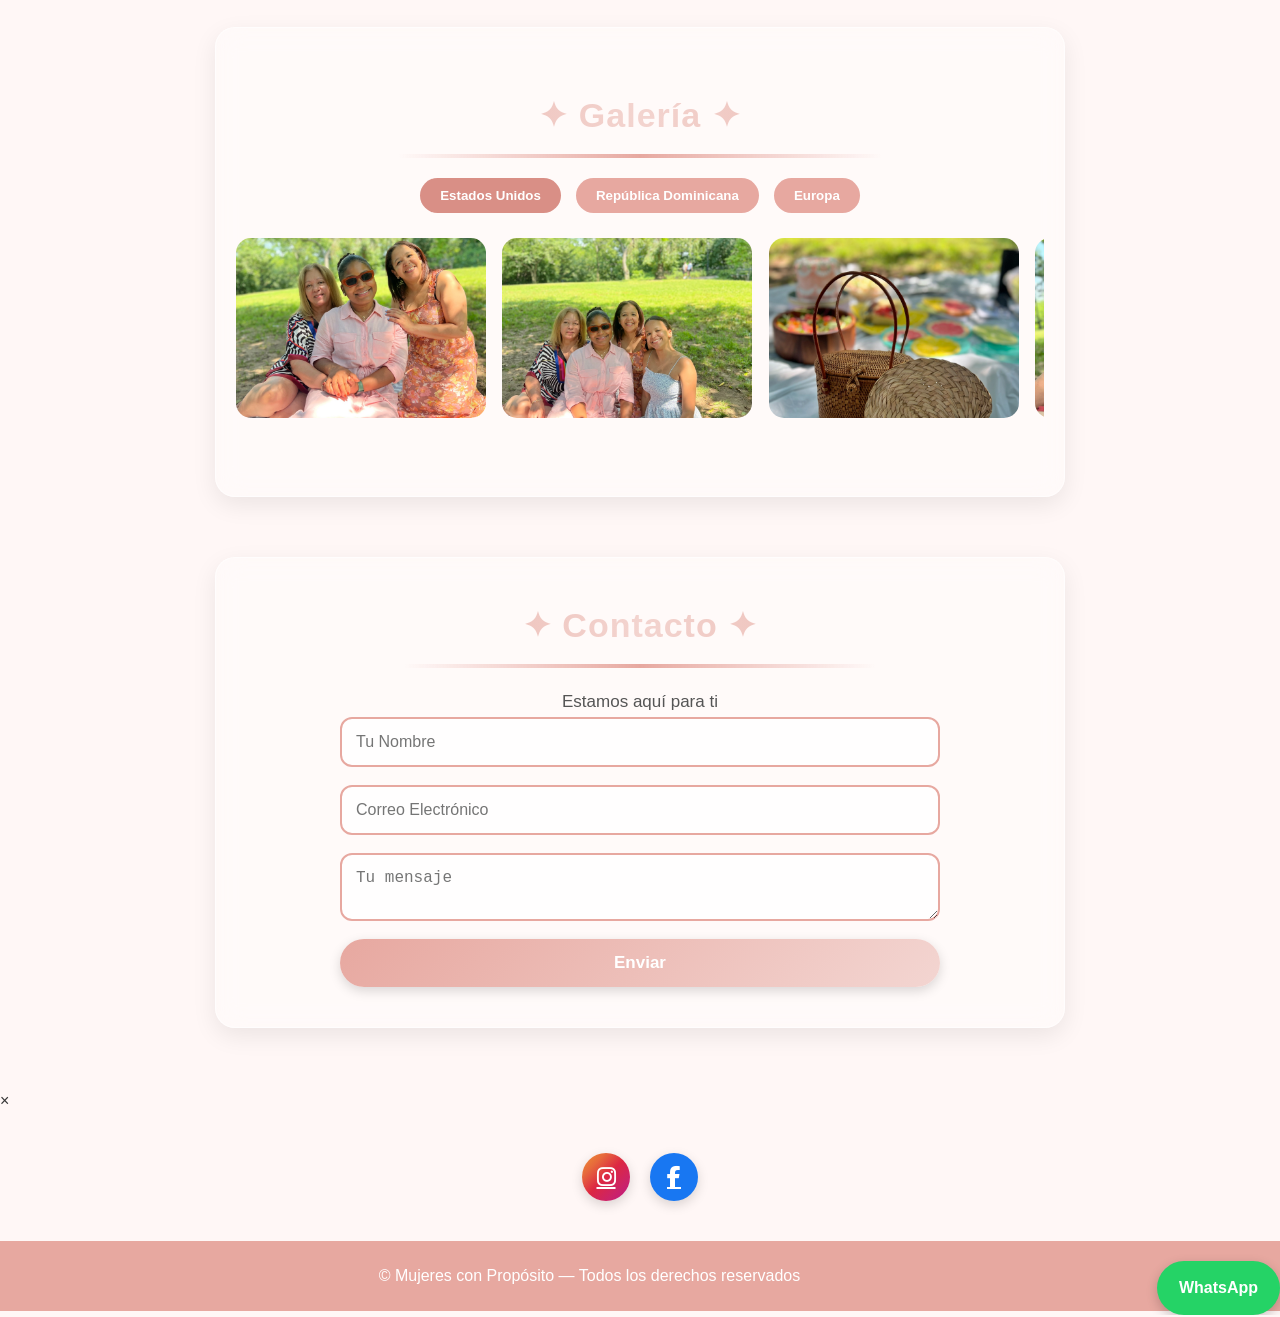
==== commit f415edf0: "Update index.html" ====
--- a/index.html
+++ b/index.html
@@ -2522,8 +2522,8 @@
                 <img src="https://img.youtube.com/vi/LEe3mHoKObc/hqdefault.jpg" alt="Video 1">
                 <div class="play-icon">▶</div>
             </div>
-            <h4>De vuelta al Génesis</h4>
-            <p>Conferencia con Xiomery Mercedes</p>
+            <h4>Xiomery Mercedes</h4>
+            <p>De vuelta al Génesis</p>
         </div>
 
         <div class="youtube-item">
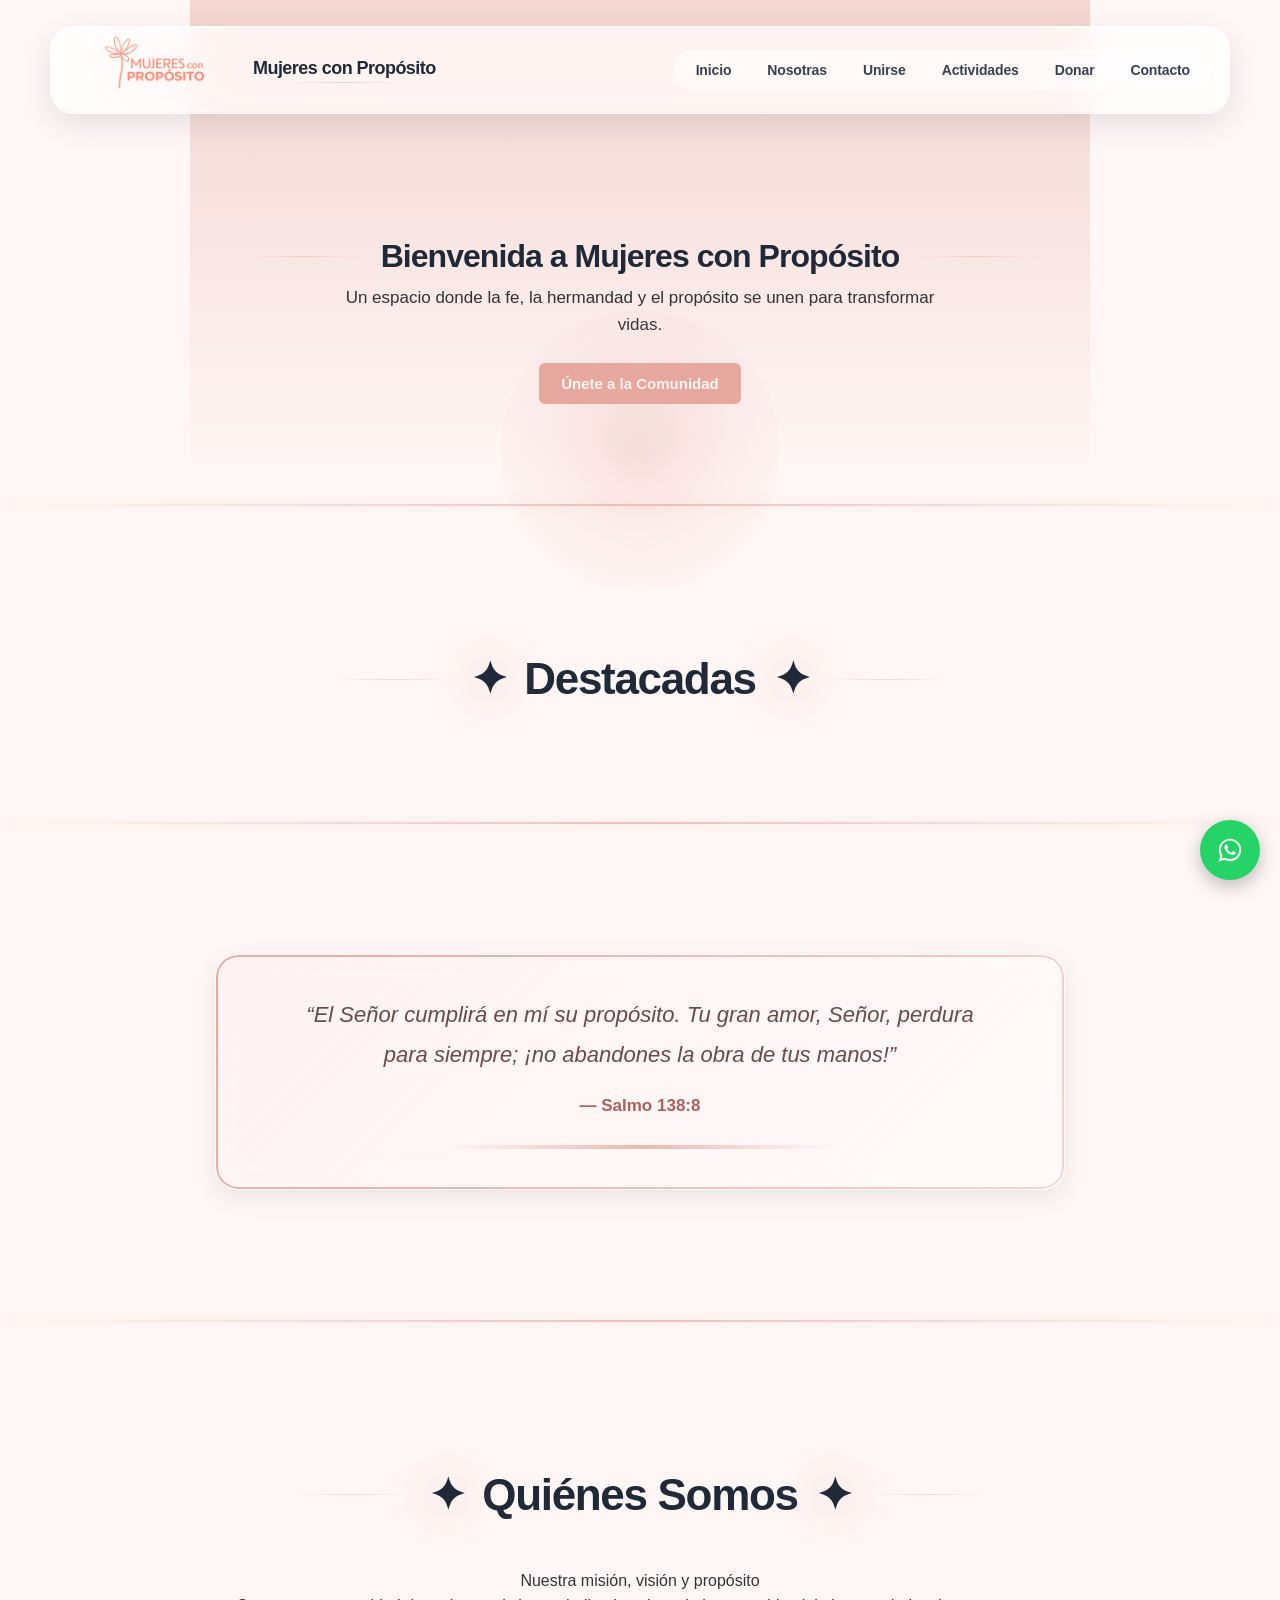
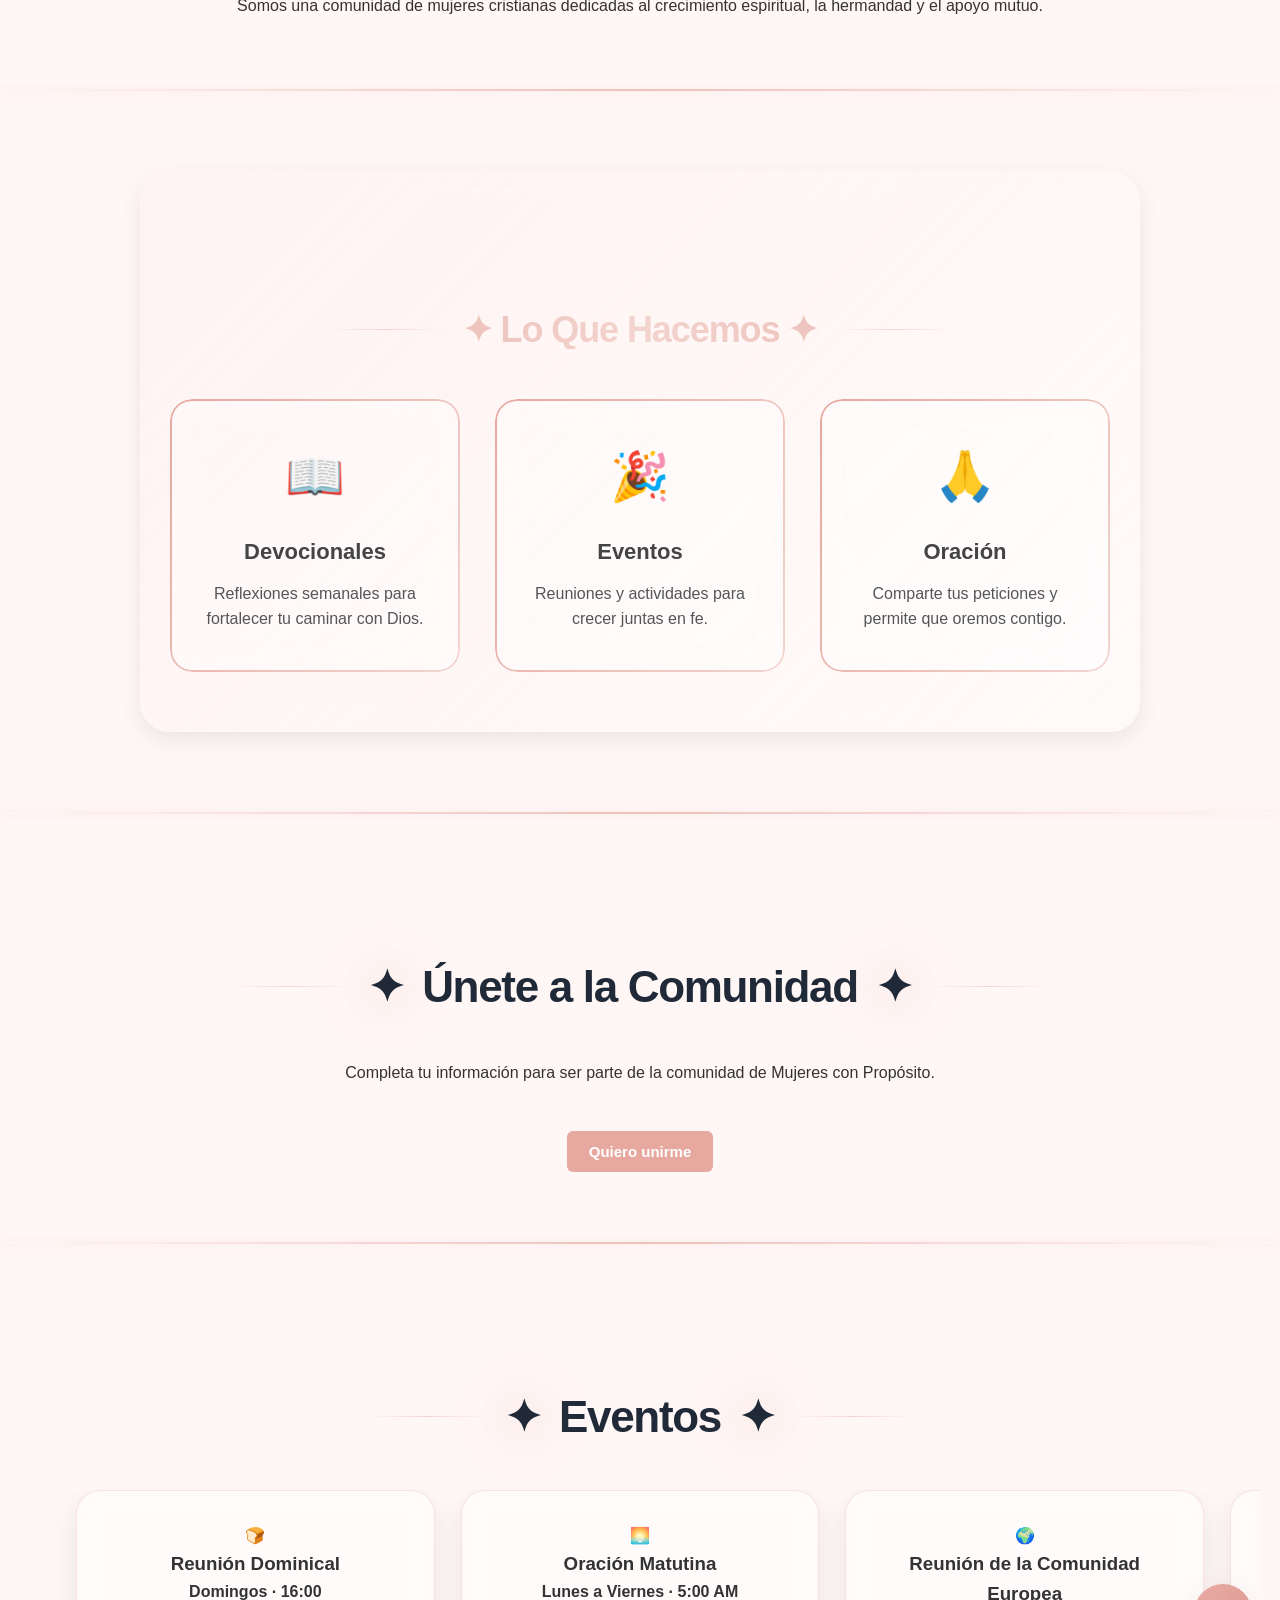
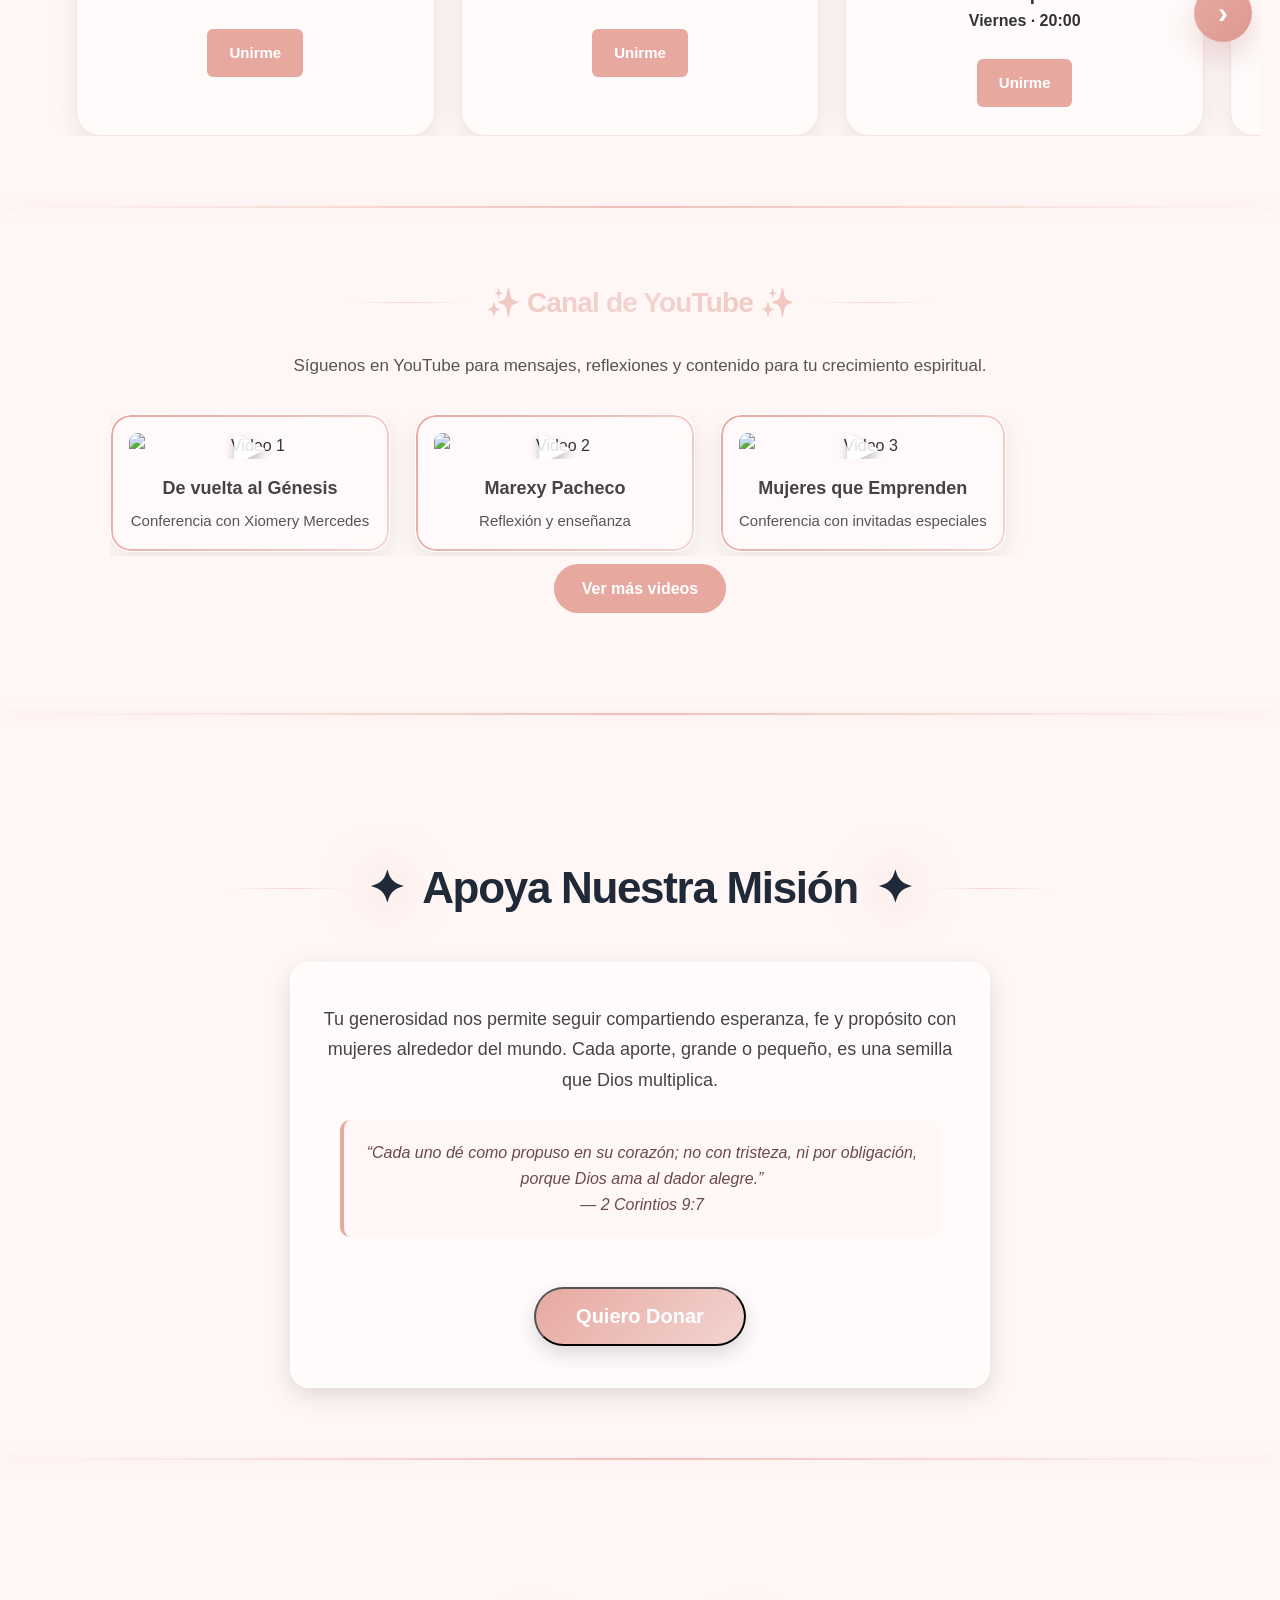
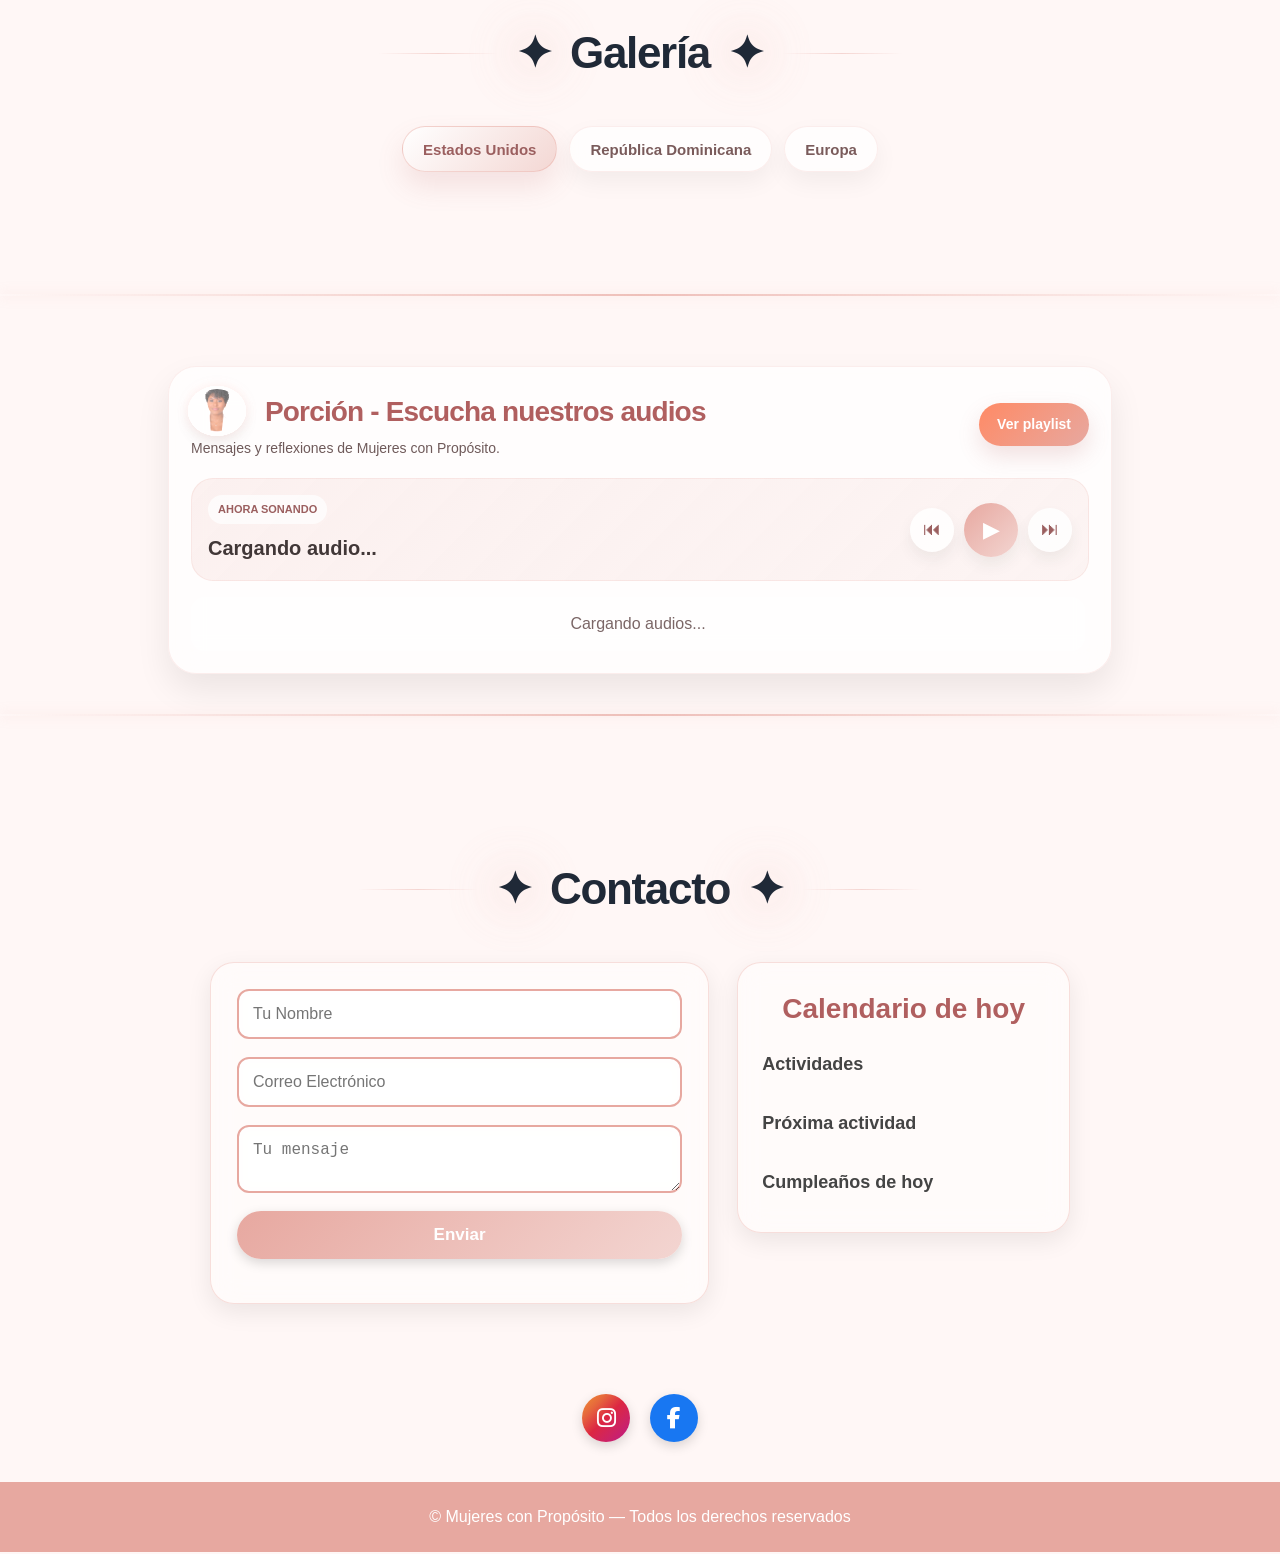
==== commit 2fc4151f: "Add files via upload" ====
--- a/index.html
+++ b/index.html
@@ -1,3807 +1,557 @@
 <!DOCTYPE html>
 <html lang="es">
 <head>
-    <meta charset="UTF-8">
-    <meta name="viewport" content="width=device-width, initial-scale=1.0, maximum-scale=1">
-    <title>Mujeres con Propósito</title>
-    <link rel="stylesheet" href="https://cdnjs.cloudflare.com/ajax/libs/font-awesome/6.5.0/css/all.min.css">
-
-    <style>
-:root {
-    --main-color: #E7A8A0;
-    --accent-color: #f3d5d1;
-    --light-bg: #fff7f6;
-    --text-color: #333;
-    --white: #ffffff;
-    --divider: #f1c9c4;
-    --glass-bg: rgba(255, 255, 255, 0.45);
-    --glass-border: rgba(255, 255, 255, 0.7);
-    --pastel-border: #f7dede;
-}
-
-* { box-sizing: border-box; margin: 0; padding: 0; }
-
-body {
-    font-family: "Segoe UI", Arial, sans-serif;
-    background: var(--light-bg);
-    color: var(--text-color);
-    line-height: 1.6;
-}
-
-/* VARIABLES PARA LA LUZ DEL MOUSE */
-body {
-    --mouse-x: 50vw;
-    --mouse-y: 50vh;
-}
-
-
-/* WATERMARK */
-body::before {
-    content: "";
-    position: fixed;
-    inset: 0;
-    background-image: url('images/logo.png');
-    background-repeat: no-repeat;
-    background-position: center;
-    background-size: 70%;
-    opacity: 0.07;
-    z-index: -1;
-}
-
-/* HEADER */
-header {
-    position: fixed;
-    top: 20px;
-    left: 50%;
-    transform: translateX(-50%);
-    width: 92%;
-    max-width: 1100px;
-    padding: 14px 24px;
-    background: var(--glass-bg);
-    backdrop-filter: blur(14px);
-    border-radius: 18px;
-    border: 1px solid var(--glass-border);
-    box-shadow: 0 8px 28px rgba(0,0,0,0.15);
-    display: flex;
-    align-items: center;
-    justify-content: space-between;
-    z-index: 2000;
-}
-
-header img { height: 42px; }
-
-header h1 {
-    color: #444;
-    font-size: 20px;
-    font-weight: 700;
-    margin-left: 10px;
-}
-
-.header-left {
-    display: flex;
-    align-items: center;
-    gap: 10px;
-}
-
-/* NAVIGATION */
-nav ul {
-    list-style: none;
-    display: flex;
-    gap: 18px;
-}
-
-nav ul li a {
-    color: #444;
-    text-decoration: none;
-    font-weight: 600;
-    padding: 6px 10px;
-    border-radius: 6px;
-    font-size: 15px;
-    transition: 0.2s;
-}
-
-nav ul li a:hover {
-    background: rgba(255,255,255,0.6);
-}
-
-/* MOBILE MENU */
-.hamburger {
-    display: none;
-    flex-direction: column;
-    gap: 4px;
-    cursor: pointer;
-}
-
-.hamburger span {
-    width: 26px;
-    height: 3px;
-    background: #444;
-    border-radius: 3px;
-}
-
-/* HERO */
-.hero {
-    padding: 160px 20px 80px;
-    text-align: center;
-    background: linear-gradient(to bottom, var(--accent-color), var(--light-bg));
-}
-
-.hero h2 { font-size: 32px; margin-bottom: 10px; }
-.hero p { max-width: 600px; margin: auto; font-size: 17px; }
-
-.btn {
-    display: inline-block;
-    margin-top: 25px;
-    padding: 12px 22px;
-    background: var(--main-color);
-    color: white;
-    border-radius: 6px;
-    text-decoration: none;
-    font-size: 15px;
-    font-weight: bold;
-}
-
-/* SECTIONS */
-section {
-    padding: 50px 20px;
-    max-width: 900px;
-    margin: auto;
-}
-
-section h2 {
-    text-align: center;
-    margin-bottom: 25px;
-    font-size: 28px;
-    font-weight: 800;
-    letter-spacing: 1px;
-    color: #b05f5f;
-}
-
-/* CARDS */
-.card-grid {
-    display: grid;
-    grid-template-columns: repeat(auto-fit, minmax(260px, 1fr));
-    gap: 30px;
-    margin-top: 30px;
-}
-
-.card {
-    background: var(--white);
-    padding: 20px;
-    border-radius: 14px;
-    border: 2px solid var(--pastel-border);
-    box-shadow: 0 4px 14px rgba(0,0,0,0.12);
-    text-align: center;
-    transition: transform 0.25s ease, box-shadow 0.25s ease;
-}
-
-.card:hover {
-    transform: translateY(-4px);
-    box-shadow: 0 6px 18px rgba(0,0,0,0.18);
-}
-
-.card img {
-    width: 100%;
-    border-radius: 12px;
-    margin-bottom: 12px;
-}
-/* ============================================================
-   GALLERY SECTION
-============================================================ */
-
-#gallery {
-    padding: 60px 20px;
-    text-align: center;
-}
-
-.gallery-tabs {
-    margin-bottom: 25px;
-    display: flex;
-    justify-content: center;
-    gap: 15px;
-}
-
-.gallery-tabs .tab {
-    padding: 10px 20px;
-    border-radius: 25px;
-    border: none;
-    background: var(--main-color);
-    color: white;
-    font-weight: bold;
-    cursor: pointer;
-    transition: 0.3s;
-}
-
-.gallery-tabs .tab.active {
-    background: #d98f86;
-}
-
-.gallery-tabs .tab:hover {
-    transform: translateY(-2px);
-}
-
-.gallery-content {
-    max-width: 900px;
-    margin: auto;
-}
-
-.gallery-grid {
-    display: none;
-    grid-template-columns: repeat(auto-fit, minmax(220px, 1fr));
-    gap: 15px;
-}
-
-.gallery-grid.active {
-    display: grid;
-}
-
-.gallery-grid img {
-    width: 100%;
-    border-radius: 15px;
-    object-fit: cover;
-    box-shadow: 0 4px 15px rgba(0,0,0,0.15);
-    transition: 0.3s;
-}
-
-.gallery-grid img:hover {
-    transform: scale(1.03);
-}
-
-/* Horizontal scroll gallery */
-.gallery-row {
-    display: none;
-    overflow-x: auto;
-    white-space: nowrap;
-    padding-bottom: 10px;
-    scroll-snap-type: x mandatory;
-}
-
-.gallery-row.active {
-    display: block;
-}
-
-.gallery-row img {
-    width: 250px;
-    height: 180px;
-    object-fit: cover;
-    border-radius: 15px;
-    margin-right: 12px;
-    scroll-snap-align: start;
-    cursor: pointer;
-    transition: transform 0.3s;
-}
-
-.gallery-row img:hover {
-    transform: scale(1.05);
-}
-
-/* ============================================================
-   LIGHTBOX
-============================================================ */
-
-#lightbox {
-    position: fixed;
-    inset: 0;
-    background: rgba(0,0,0,0.85);
-    display: none;
-    justify-content: center;
-    align-items: center;
-    z-index: 9999;
-}
-
-#lightbox img {
-    max-width: 90%;
-    max-height: 90%;
-    border-radius: 15px;
-}
-
-#lightbox-img {
-    opacity: 0;
-    transition: opacity 0.3s ease;
-}
-
-#lightbox-img.fade-in {
-    opacity: 1;
-}
-
-.arrow {
-    position: absolute;
-    top: 50%;
-    font-size: 50px;
-    color: white;
-    cursor: pointer;
-    user-select: none;
-    padding: 10px;
-    transform: translateY(-50%);
-}
-
-#prev { left: 20px; }
-#next { right: 20px; }
-
-.arrow:hover {
-    color: #E7A8A0;
-}
-
-#lightbox-counter {
-    position: absolute;
-    bottom: 25px;
-    color: white;
-    font-size: 18px;
-    background: rgba(0,0,0,0.4);
-    padding: 6px 14px;
-    border-radius: 12px;
-}
-
-/* ============================================================
-   MODALS
-============================================================ */
-
-.modal-overlay {
-    position: fixed;
-    inset: 0;
-    background: rgba(0,0,0,0.45);
-    backdrop-filter: blur(6px);
-    display: flex;
-    justify-content: center;
-    align-items: center;
-
-    opacity: 0;
-    pointer-events: none;
-    transition: opacity 0.35s ease;
-
-    z-index: 9999;
-}
-
-.modal-overlay.show {
-    opacity: 1;
-    pointer-events: auto;
-}
-
-
-.modal-content {
-    background: rgba(255,255,255,0.85);
-    backdrop-filter: blur(12px);
-    padding: 30px;
-    border-radius: 20px;
-    width: 90%;
-    max-width: 450px;
-    text-align: center;
-    box-shadow: 0 8px 25px rgba(0,0,0,0.2);
-    position: relative;
-    max-height: 85vh;
-    overflow-y: auto;
-}
-
-.close-modal {
-    position: absolute;
-    top: 12px;
-    right: 18px;
-    font-size: 28px;
-    cursor: pointer;
-    color: #444;
-}
-
-/* Join form */
-.join-form {
-    display: flex;
-    flex-direction: column;
-    gap: 12px;
-    margin-top: 15px;
-}
-
-.join-form label {
-    text-align: left;
-    font-weight: 600;
-    color: #444;
-}
-
-.join-form input,
-.join-form select {
-    padding: 12px;
-    border-radius: 10px;
-    border: 2px solid #e7a8a0;
-    font-size: 16px;
-    outline: none;
-    transition: 0.3s;
-}
-
-.join-form input:focus,
-.join-form select:focus {
-    border-color: #b05f5f;
-    box-shadow: 0 0 8px rgba(176, 95, 95, 0.4);
-}
-
-/* ============================================================
-   DONATE SECTION
-============================================================ */
-
-.donate-container {
-    background: rgba(255, 255, 255, 0.55);
-    backdrop-filter: blur(14px);
-    border-radius: 20px;
-    padding: 40px 30px;
-    text-align: center;
-    border: 2px solid rgba(255, 255, 255, 0.7);
-    box-shadow: 0 8px 25px rgba(0,0,0,0.12);
-    max-width: 700px;
-    margin: auto;
-}
-
-.donate-icon-large {
-    font-size: 70px;
-    margin-bottom: 15px;
-    color: #b05f5f;
-}
-
-.donate-text {
-    font-size: 18px;
-    color: #444;
-    margin-bottom: 25px;
-    line-height: 1.7;
-}
-
-.donate-verse {
-    font-style: italic;
-    background: #fff7f6;
-    padding: 20px;
-    border-left: 4px solid #e7a8a0;
-    border-radius: 10px;
-    margin: 25px auto;
-    max-width: 600px;
-    color: #6a4a4a;
-}
-
-.donate-btn-new {
-    display: inline-block;
-    margin-top: 25px;
-    padding: 16px 40px;
-    background: linear-gradient(135deg, #E7A8A0, #f3d5d1);
-    color: white;
-    font-size: 20px;
-    font-weight: 700;
-    border-radius: 40px;
-    text-decoration: none;
-    box-shadow: 0 8px 20px rgba(0,0,0,0.15);
-    transition: 0.3s ease;
-}
-
-.donate-btn-new:hover {
-    transform: translateY(-3px);
-    box-shadow: 0 12px 28px rgba(255, 180, 180, 0.45);
-}
-
-/* ============================================================
-   SOCIAL ICONS
-============================================================ */
-
-.social-follow {
-    display: flex;
-    justify-content: center;
-    gap: 20px;
-    margin: 40px 0;
-}
-
-.social-icon {
-    width: 48px;
-    height: 48px;
-    border-radius: 50%;
-    display: flex;
-    justify-content: center;
-    align-items: center;
-    font-size: 22px;
-    color: white;
-    background: #e7a8a0;
-    box-shadow: 0 4px 12px rgba(0,0,0,0.15);
-    transition: 0.3s ease;
-}
-
-.social-icon:hover {
-    transform: translateY(-4px);
-    background: #d98f86;
-}
-
-.instagram {
-    background: linear-gradient(135deg, #f09433, #e6683c, #dc2743, #cc2366, #bc1888);
-}
-
-.facebook {
-    background: #1877f2;
-}
-
-/* ============================================================
-   FOOTER
-============================================================ */
-
-footer {
-    text-align: center;
-    padding: 22px;
-    background: var(--main-color);
-    color: white;
-}
-/* ============================================================
-   RESPONSIVE — MOBILE FIRST
-============================================================ */
-
-/* Global fluid typography */
-@media (max-width: 768px) {
-    h1, h2, h3 {
-        line-height: 1.2;
-        word-break: break-word;
-    }
-
-    h2 {
-        font-size: 24px !important;
-    }
-
-    p, li {
-        font-size: 15px;
-    }
-
-    body {
-        padding-bottom: 40px;
-    }
-}
-
-/* Header responsive */
-@media (max-width: 768px) {
-    header {
-        flex-direction: column;
-        gap: 10px;
-        padding: 12px 16px;
-        top: 10px;
-    }
-
-    header img {
-        height: 32px;
-    }
-
-    header h1 {
-        font-size: 16px;
-        margin-left: 0;
-    }
-
-    nav ul {
-        width: 100%;
-        right: 0;
-        left: 0;
-        text-align: center;
-    }
-}
-
-/* Hero responsive */
-@media (max-width: 768px) {
-    .hero {
-        padding: 120px 20px 60px;
-    }
-
-    .hero h2 {
-        font-size: 26px;
-    }
-
-    .hero p {
-        font-size: 15px;
-        max-width: 90%;
-    }
-}
-
-/* Section spacing */
-@media (max-width: 768px) {
-    section {
-        padding: 35px 18px;
-    }
-}
-
-/* Cards responsive */
-@media (max-width: 768px) {
-    .card-grid {
-        grid-template-columns: 1fr !important;
-        gap: 20px;
-    }
-
-    .card {
-        min-width: unset;
-        width: 100%;
-    }
-}
-
-/* YouTube grid responsive */
-@media (max-width: 768px) {
-    .youtube-grid {
-        grid-template-columns: 1fr 1fr;
-        gap: 12px;
-    }
-}
-
-/* Gallery responsive */
-@media (max-width: 768px) {
-    .gallery-grid {
-        grid-template-columns: repeat(auto-fit, minmax(140px, 1fr)) !important;
-        gap: 10px;
-    }
-
-    .gallery-row img {
-        width: 180px;
-        height: 130px;
-    }
-}
-
-/* Donate responsive */
-@media (max-width: 768px) {
-    .donate-container {
-        padding: 25px 18px;
-    }
-
-    .donate-text {
-        font-size: 16px;
-    }
-
-    .donate-btn-new {
-        width: 100%;
-        padding: 14px 20px;
-        font-size: 18px;
-    }
-}
-
-/* Modal responsive */
-@media (max-width: 768px) {
-    .modal-content {
-        width: 92%;
-        padding: 20px;
-        max-height: 80vh;
-    }
-
-    .donation-amounts {
-        flex-wrap: wrap;
-    }
-
-    .donation-amounts button {
-        flex: 1;
-        min-width: 90px;
-    }
-}
-
-/* Social icons responsive */
-@media (max-width: 768px) {
-    .social-follow {
-        gap: 14px;
-    }
-
-    .social-icon {
-        width: 42px;
-        height: 42px;
-        font-size: 18px;
-    }
-}
-
-/* Footer responsive */
-@media (max-width: 768px) {
-    footer {
-        font-size: 14px;
-        padding: 16px;
-    }
-}
-
-/* ============================================================
-   DARK MODE — PREMIUM
-============================================================ */
-
-body.dark {
-    --light-bg: #1f1f1f;
-    --text-color: #f2f2f2;
-    --white: #2a2a2a;
-    --divider: #444;
-    --pastel-border: #444;
-    --glass-bg: rgba(40,40,40,0.45);
-    --glass-border: rgba(255,255,255,0.15);
-}
-
-body.dark header h1,
-body.dark nav ul li a {
-    color: #f2f2f2;
-}
-
-body.dark .donate-text,
-body.dark .donate-verse,
-body.dark .card,
-body.dark .youtube-card {
-    background: rgba(255,255,255,0.08);
-    color: #f2f2f2;
-}
-
-body.dark .modal-content {
-    background: rgba(40,40,40,0.85);
-    color: #f2f2f2;
-}
-
-body.dark footer {
-    background: #b05f5f;
-}
-
-/* ============================================================
-   MOBILE NAV — GLASS SLIDE DOWN
-============================================================ */
-
-@media (max-width: 850px) {
-    nav ul {
-        display: none;
-        flex-direction: column;
-        background: var(--glass-bg);
-        backdrop-filter: blur(14px);
-        position: absolute;
-        top: 70px;
-        right: 0;
-        width: 200px;
-        padding: 20px;
-        border-radius: 14px;
-        border: 1px solid var(--glass-border);
-        box-shadow: 0 8px 28px rgba(0,0,0,0.15);
-        transform: translateY(-20px);
-        opacity: 0;
-        transition: all 0.35s ease;
-    }
-
-    nav ul.show {
-        display: flex;
-        transform: translateY(0);
-        opacity: 1;
-    }
-
-    .hamburger {
-        display: flex;
-    }
-
-    .hamburger span {
-        transition: 0.3s;
-    }
-
-    .hamburger.active span:nth-child(1) {
-        transform: rotate(45deg) translateY(6px);
-    }
-
-    .hamburger.active span:nth-child(2) {
-        opacity: 0;
-    }
-
-    .hamburger.active span:nth-child(3) {
-        transform: rotate(-45deg) translateY(-6px);
-    }
-}
-/* FIX WHATSAPP BUTTON */
-.whatsapp-btn {
-    position: relative;
-    display: inline-flex;
-    align-items: center;
-    gap: 10px;
-    background: #25D366;
-    color: white;
-    padding: 14px 22px;
-    border-radius: 40px;
-    font-weight: 700;
-    text-decoration: none;
-    font-size: 16px;
-    box-shadow: 0 4px 12px rgba(0,0,0,0.2);
-    transition: 0.3s ease;
-}
-
-.whatsapp-btn:hover {
-    transform: translateY(-3px);
-    box-shadow: 0 8px 20px rgba(0,0,0,0.25);
-}
-
-@media (max-width: 768px) {
-    .whatsapp-btn {
-        padding: 12px 18px;
-        font-size: 15px;
-    }
-}
-/* FIX CONTACT FORM */
-#contacto form {
-    max-width: 600px;
-    margin: 0 auto;
-    display: flex;
-    flex-direction: column;
-    gap: 18px;
-}
-
-#contacto input,
-#contacto textarea {
-    width: 100%;
-    padding: 14px;
-    border-radius: 12px;
-    border: 2px solid #e7a8a0;
-    background: rgba(255,255,255,0.7);
-    backdrop-filter: blur(8px);
-    font-size: 16px;
-    outline: none;
-    transition: 0.3s;
-}
-
-#contacto input:focus,
-#contacto textarea:focus {
-    border-color: #b05f5f;
-    box-shadow: 0 0 8px rgba(176,95,95,0.3);
-}
-
-#contacto button {
-    background: linear-gradient(135deg, #E7A8A0, #f3d5d1);
-    color: white;
-    padding: 14px;
-    border: none;
-    border-radius: 30px;
-    cursor: pointer;
-    font-size: 17px;
-    font-weight: 700;
-    box-shadow: 0 4px 12px rgba(0,0,0,0.15);
-    transition: 0.3s;
-}
-
-#contacto button:hover {
-    transform: translateY(-2px);
-    box-shadow: 0 8px 20px rgba(0,0,0,0.2);
-}
-
-/* Mobile spacing */
-@media (max-width: 768px) {
-    #contacto {
-        padding: 40px 20px;
-    }
-}
-/* WHATSAPP BUTTON FIX — ALIGN RIGHT */
-.whatsapp-btn {
-    display: inline-flex;
-    align-items: center;
-    gap: 10px;
-    background: #25D366;
-    color: white;
-    padding: 14px 22px;
-    border-radius: 40px;
-    font-weight: 700;
-    text-decoration: none;
-    font-size: 16px;
-    box-shadow: 0 4px 12px rgba(0,0,0,0.2);
-    transition: 0.3s ease;
-    float: right;
-    margin-top: 20px;
-}
-
-.whatsapp-btn:hover {
-    transform: translateY(-3px);
-    box-shadow: 0 8px 20px rgba(0,0,0,0.25);
-}
-
-@media (max-width: 768px) {
-    .whatsapp-btn {
-        padding: 12px 18px;
-        font-size: 15px;
-        margin-right: 10px;
-    }
-}
-/* CONTACT FORM FIX — UNIVERSAL */
-section form,
-.contact form,
-#contact form,
-#contacto form {
-    max-width: 600px;
-    margin: 0 auto;
-    display: flex;
-    flex-direction: column;
-    gap: 18px;
-}
-
-section form input,
-section form textarea,
-#contact input,
-#contact textarea,
-#contacto input,
-#contacto textarea {
-    width: 100%;
-    padding: 14px;
-    border-radius: 12px;
-    border: 2px solid #e7a8a0;
-    background: rgba(255,255,255,0.7);
-    backdrop-filter: blur(8px);
-    font-size: 16px;
-    outline: none;
-    transition: 0.3s;
-}
-
-section form input:focus,
-section form textarea:focus {
-    border-color: #b05f5f;
-    box-shadow: 0 0 8px rgba(176,95,95,0.3);
-}
-
-section form button,
-#contact button,
-#contacto button {
-    background: linear-gradient(135deg, #E7A8A0, #f3d5d1);
-    color: white;
-    padding: 14px;
-    border: none;
-    border-radius: 30px;
-    cursor: pointer;
-    font-size: 17px;
-    font-weight: 700;
-    box-shadow: 0 4px 12px rgba(0,0,0,0.15);
-    transition: 0.3s;
-}
-
-section form button:hover {
-    transform: translateY(-2px);
-    box-shadow: 0 8px 20px rgba(0,0,0,0.2);
-}
-/* ============================================================
-   QUIÉNES SOMOS — DISEÑO PREMIUM
-============================================================ */
-
-.quienes-somos,
-#quienes-somos,
-.section-about {
-    max-width: 850px;
-    margin: 60px auto;
-    padding: 40px 30px;
-    text-align: center;
-
-    /* Glassmorphism */
-    background: rgba(255, 255, 255, 0.35);
-    backdrop-filter: blur(14px);
-    border-radius: 20px;
-    border: 1px solid rgba(255, 255, 255, 0.55);
-    box-shadow: 0 8px 25px rgba(0,0,0,0.08);
-
-    /* Animación suave */
-    opacity: 0;
-    transform: translateY(20px);
-    animation: fadeUpBlock 0.8s ease forwards;
-}
-
-@keyframes fadeUpBlock {
-    to {
-        opacity: 1;
-        transform: translateY(0);
-    }
-}
-
-/* Título */
-.quienes-somos h2,
-#quienes-somos h2,
-.section-about h2 {
-    font-size: 34px;
-    font-weight: 800;
-    margin-bottom: 20px;
-
-    /* Degradado pastel */
-    background-image: linear-gradient(90deg, #e7a8a0, #f3d4cf, #e7a8a0);
-    background-clip: text;
-    -webkit-background-clip: text;
-    color: transparent;
-
-    position: relative;
-}
-
-/* Línea luminosa debajo del título */
-.quienes-somos h2::after,
-#quienes-somos h2::after,
-.section-about h2::after {
-    content: "";
-    width: 60%;
-    height: 4px;
-    background: linear-gradient(90deg, transparent, #e7a8a0, transparent);
-    border-radius: 4px;
-    position: absolute;
-    bottom: -12px;
-    left: 50%;
-    transform: translateX(-50%);
-    opacity: 0.8;
-}
-
-/* Subtítulo / descripción */
-.quienes-somos p,
-#quienes-somos p,
-.section-about p {
-    font-size: 17px;
-    color: #555;
-    line-height: 1.7;
-    margin-top: 25px;
-    max-width: 700px;
-    margin-left: auto;
-    margin-right: auto;
-}
-
-/* Versículo bíblico */
-.quienes-somos .verse,
-#quienes-somos .verse,
-.section-about .verse {
-    font-style: italic;
-    font-size: 16px;
-    color: #6a4a4a;
-    margin-bottom: 25px;
-    line-height: 1.6;
-}
-/* CENTRAR CUALQUIER BLOQUE DE TEXTO TIPO “QUIÉNES SOMOS” */
-section h2,
-section h3,
-section p {
-    text-align: center !important;
-    margin-left: auto !important;
-    margin-right: auto !important;
-}
-/* BLOQUE PREMIUM PARA SECCIONES DE PRESENTACIÓN */
-section {
-    max-width: 850px;
-    margin: 60px auto;
-    padding: 40px 30px;
-    background: rgba(255, 255, 255, 0.35);
-    backdrop-filter: blur(14px);
-    border-radius: 20px;
-    border: 1px solid rgba(255, 255, 255, 0.55);
-    box-shadow: 0 8px 25px rgba(0,0,0,0.08);
-}
-
-/* Títulos con degradado pastel */
-section h2 {
-    font-size: 34px;
-    font-weight: 800;
-    background-image: linear-gradient(90deg, #e7a8a0, #f3d4cf, #e7a8a0);
-    background-clip: text;
-    -webkit-background-clip: text;
-    color: transparent;
-    margin-bottom: 20px;
-}
-
-/* Línea luminosa */
-section h2::after {
-    content: "";
-    width: 60%;
-    height: 4px;
-    background: linear-gradient(90deg, transparent, #e7a8a0, transparent);
-    border-radius: 4px;
-    display: block;
-    margin: 12px auto 0;
-}
-
-/* Párrafos */
-section p {
-    font-size: 17px;
-    color: #555;
-    line-height: 1.7;
-    max-width: 700px;
-}
-/* ============================================================
-   VERSÍCULO DESTACADO — DISEÑO PREMIUM
-============================================================ */
-
-.verse-block,
-.bible-quote-block,
-section .verse-block {
-    max-width: 850px;
-    margin: 50px auto;
-    padding: 35px 30px;
-
-    /* Glassmorphism */
-    background: rgba(255, 255, 255, 0.35);
-    backdrop-filter: blur(14px);
-    border-radius: 20px;
-    border: 1px solid rgba(255, 255, 255, 0.55);
-    box-shadow: 0 8px 25px rgba(0,0,0,0.08);
-
-    /* Centrado */
-    text-align: center;
-
-    /* Animación suave */
-    opacity: 0;
-    transform: translateY(20px);
-    animation: fadeVerse 0.8s ease forwards;
-}
-
-@keyframes fadeVerse {
-    to {
-        opacity: 1;
-        transform: translateY(0);
-    }
-}
-
-/* Texto del versículo */
-.verse-block p,
-.bible-quote-block p {
-    font-style: italic;
-    font-size: 20px;
-    color: #6a4a4a;
-    line-height: 1.7;
-    margin-bottom: 18px;
-}
-
-/* Autor del versículo */
-.verse-block .author,
-.bible-quote-block .author {
-    font-size: 16px;
-    color: #b05f5f;
-    font-weight: 600;
-}
-
-/* Línea luminosa decorativa */
-.verse-block::after,
-.bible-quote-block::after {
-    content: "";
-    width: 50%;
-    height: 4px;
-    background: linear-gradient(90deg, transparent, #e7a8a0, transparent);
-    border-radius: 4px;
-    display: block;
-    margin: 20px auto 0;
-    opacity: 0.8;
-}
-/* ============================================================
-   VERSE BLOCK — PREMIUM DECORATIVE VERSION
-============================================================ */
-
-.verse-block.enhanced {
-    max-width: 850px;
-    margin: 60px auto;
-    padding: 40px 35px;
-    text-align: center;
-
-    /* Fondo con degradado suave */
-    background: linear-gradient(
-        135deg,
-        rgba(255, 240, 240, 0.55),
-        rgba(255, 255, 255, 0.35)
-    );
-    backdrop-filter: blur(14px);
-
-    /* Borde pastel animado */
-    border-radius: 22px;
-    position: relative;
-    overflow: hidden;
-}
-
-.verse-block.enhanced::before {
-    content: "";
-    position: absolute;
-    inset: 0;
-    border-radius: inherit;
-    padding: 2px;
-
-    /* Degradado pastel animado */
-    background: linear-gradient(
-        120deg,
-        #e7a8a0,
-        #f3d4cf,
-        #e7a8a0
-    );
-    background-size: 200% 200%;
-    animation: pastelBorder 6s ease infinite;
-
-    /* Crea el borde */
-    -webkit-mask:
-        linear-gradient(#fff 0 0) content-box,
-        linear-gradient(#fff 0 0);
-    -webkit-mask-composite: xor;
-            mask-composite: exclude;
-}
-
-@keyframes pastelBorder {
-    0% { background-position: 0% 50%; }
-    50% { background-position: 100% 50%; }
-    100% { background-position: 0% 50%; }
-}
-
-/* Texto del versículo */
-.verse-block.enhanced p {
-    font-style: italic;
-    font-size: 22px;
-    color: #6a4a4a;
-    line-height: 1.8;
-    margin-bottom: 18px;
-    max-width: 700px;
-    margin-left: auto;
-    margin-right: auto;
-}
-
-/* Autor */
-.verse-block.enhanced .author {
-    font-size: 17px;
-    color: #b05f5f;
-    font-weight: 600;
-}
-
-/* Línea luminosa decorativa */
-.verse-block.enhanced::after {
-    content: "";
-    width: 50%;
-    height: 4px;
-    background: linear-gradient(90deg, transparent, #e7a8a0, transparent);
-    border-radius: 4px;
-    display: block;
-    margin: 25px auto 0;
-    opacity: 0.8;
-}
-/* ============================================================
-   LO QUE OFRECEMOS — PREMIUM EDITORIAL DESIGN
-============================================================ */
-
-/* Fondo degradado suave para toda la sección */
-.ofrecemos-section {
-    max-width: 1200px;
-    margin: 80px auto;
-    padding: 60px 30px;
-    border-radius: 30px;
-    background: linear-gradient(
-        135deg,
-        rgba(255, 240, 240, 0.6),
-        rgba(255, 255, 255, 0.4)
-    );
-    backdrop-filter: blur(14px);
-    box-shadow: 0 8px 25px rgba(0,0,0,0.08);
-    text-align: center;
-}
-
-/* Título con degradado pastel */
-.ofrecemos-section h2 {
-    font-size: 36px;
-    font-weight: 800;
-    margin-bottom: 50px;
-    background-image: linear-gradient(90deg, #e7a8a0, #f3d4cf, #e7a8a0);
-    background-clip: text;
-    -webkit-background-clip: text;
-    color: transparent;
-}
-
-/* GRID */
-.ofrecemos-grid {
-    display: grid;
-    grid-template-columns: repeat(3, 1fr);
-    gap: 35px;
-}
-
-/* TARJETAS */
-.ofrecemos-card {
-    padding: 40px 30px;
-    border-radius: 22px;
-    background: rgba(255, 255, 255, 0.35);
-    backdrop-filter: blur(14px);
-    position: relative;
-    overflow: hidden;
-    transition: 0.35s ease;
-    opacity: 0;
-    transform: translateY(30px);
-    animation: fadeColumn 0.9s ease forwards;
-}
-
-/* Animación por columnas */
-.ofrecemos-card:nth-child(1) { animation-delay: 0.1s; }
-.ofrecemos-card:nth-child(2) { animation-delay: 0.3s; }
-.ofrecemos-card:nth-child(3) { animation-delay: 0.5s; }
-
-@keyframes fadeColumn {
-    to {
-        opacity: 1;
-        transform: translateY(0);
-    }
-}
-
-/* BORDE PASTEL ANIMADO */
-.ofrecemos-card::before {
-    content: "";
-    position: absolute;
-    inset: 0;
-    padding: 2px;
-    border-radius: inherit;
-    background: linear-gradient(
-        120deg,
-        #e7a8a0,
-        #f3d4cf,
-        #e7a8a0
-    );
-    background-size: 200% 200%;
-    animation: pastelBorder 6s ease infinite;
-    -webkit-mask:
-        linear-gradient(#fff 0 0) content-box,
-        linear-gradient(#fff 0 0);
-    -webkit-mask-composite: xor;
-            mask-composite: exclude;
-}
-
-@keyframes pastelBorder {
-    0% { background-position: 0% 50%; }
-    50% { background-position: 100% 50%; }
-    100% { background-position: 0% 50%; }
-}
-
-/* ICONOS SVG */
-.ofrecemos-card svg {
-    width: 48px;
-    height: 48px;
-    margin-bottom: 18px;
-    fill: #b05f5f;
-}
-
-/* TITULO */
-.ofrecemos-card h3 {
-    font-size: 22px;
-    font-weight: 700;
-    margin-bottom: 12px;
-    color: #444;
-}
-
-/* TEXTO */
-.ofrecemos-card p {
-    font-size: 16px;
-    color: #555;
-    line-height: 1.6;
-}
-
-/* HOVER */
-.ofrecemos-card:hover {
-    transform: translateY(-8px);
-    box-shadow: 0 12px 30px rgba(0,0,0,0.12);
-}
-
-/* RESPONSIVE */
-@media (max-width: 850px) {
-    .ofrecemos-grid {
-        grid-template-columns: 1fr;
-        gap: 25px;
-    }
-}
-/* Unificar ancho de secciones principales */
-.quienes-somos,
-.ofrecemos-section {
-    max-width: 1000px !important;
-    margin-left: auto;
-    margin-right: auto;
-}
-/* Unificar ancho de secciones principales */
-.quienes-somos,
-.ofrecemos-section {
-    max-width: 1000px !important;
-    margin-left: auto !important;
-    margin-right: auto !important;
-}
-
-/* Unificar padding para que ambas respiren igual */
-.quienes-somos,
-.ofrecemos-section {
-    padding-left: 30px !important;
-    padding-right: 30px !important;
-}
-
-/* Asegurar que el título de ambas secciones tenga la misma alineación y estilo */
-.quienes-somos h2,
-.ofrecemos-section h2 {
-    text-align: center;
-    margin-bottom: 40px;
-}
-/* Logo en la sección de bienvenida */
-.hero-welcome .hero-logo {
-    width: 140px;
-    height: auto;
-    margin: 0 auto 20px auto;
-    display: block;
-    opacity: 0.95;
-    filter: drop-shadow(0 4px 10px rgba(0,0,0,0.15));
-}
-
-/* Ajuste responsivo */
-@media (max-width: 768px) {
-    .hero-welcome .hero-logo {
-        width: 110px;
-        margin-bottom: 15px;
-    }
-}
-.hero-welcome .hero-logo {
-    width: 130px;
-    height: auto;
-    display: block;
-    margin: 0 auto 20px auto;
-    opacity: 0.95;
-    filter: drop-shadow(0 4px 10px rgba(0,0,0,0.15));
-}
-
-/* Responsive */
-@media (max-width: 768px) {
-    .hero-welcome .hero-logo {
-        width: 100px;
-        margin-bottom: 15px;
-    }
-}
-/* ================================
-   YOUTUBE SECTION — CARD LAYOUT
-================================ */
-
-.youtube-section {
-    max-width: 900px;
-    margin: 80px auto;
-    text-align: center;
-    padding: 0 20px;
-}
-
-.youtube-section h2 {
-    font-size: 34px;
-    font-weight: 800;
-    margin-bottom: 15px;
-    background-image: linear-gradient(90deg, #e7a8a0, #f3d4cf, #e7a8a0);
-    background-clip: text;
-    -webkit-background-clip: text;
-    color: transparent;
-}
-
-.youtube-subtitle {
-    font-size: 17px;
-    color: #555;
-    margin-bottom: 35px;
-}
-
-/* CARD */
-.youtube-card {
-    background: rgba(255, 255, 255, 0.35);
-    backdrop-filter: blur(14px);
-    border-radius: 22px;
-    border: 1px solid rgba(255, 255, 255, 0.55);
-    box-shadow: 0 8px 25px rgba(0,0,0,0.08);
-    padding: 25px;
-    max-width: 850px;
-    margin: 0 auto 30px auto;
-    animation: fadeUp 0.8s ease forwards;
-    opacity: 0;
-    transform: translateY(20px);
-}
-
-@keyframes fadeUp {
-    to {
-        opacity: 1;
-        transform: translateY(0);
-    }
-}
-
-/* VIDEO WRAPPER */
-.youtube-video-wrapper {
-    position: relative;
-    width: 100%;
-    padding-bottom: 56.25%; /* 16:9 ratio */
-    border-radius: 16px;
-    overflow: hidden;
-}
-
-.youtube-video-wrapper iframe {
-    position: absolute;
-    top: 0;
-    left: 0;
-    width: 100%;
-    height: 100%;
-    border: none;
-}
-
-/* BUTTON */
-.youtube-button {
-    display: inline-block;
-    padding: 12px 28px;
-    background: #e7a8a0;
-    color: white;
-    border-radius: 25px;
-    font-weight: 600;
-    text-decoration: none;
-    transition: 0.3s ease;
-}
-
-.youtube-button:hover {
-    background: #d98f87;
-}
-/* ================================
-   YOUTUBE SECTION — CARD LAYOUT
-================================ */
-
-.youtube-section {
-    max-width: 900px;
-    margin: 80px auto;
-    text-align: center;
-    padding: 0 20px;
-}
-
-.youtube-section h2 {
-    font-size: 34px;
-    font-weight: 800;
-    margin-bottom: 15px;
-    background-image: linear-gradient(90deg, #e7a8a0, #f3d4cf, #e7a8a0);
-    background-clip: text;
-    -webkit-background-clip: text;
-    color: transparent;
-}
-
-.youtube-subtitle {
-    font-size: 17px;
-    color: #555;
-    margin-bottom: 35px;
-}
-
-/* CARD */
-.youtube-card {
-    background: rgba(255, 255, 255, 0.35);
-    backdrop-filter: blur(14px);
-    border-radius: 22px;
-    border: 1px solid rgba(255, 255, 255, 0.55);
-    box-shadow: 0 8px 25px rgba(0,0,0,0.08);
-    padding: 25px;
-    max-width: 850px;
-    margin: 0 auto 30px auto;
-    animation: fadeUp 0.8s ease forwards;
-    opacity: 0;
-    transform: translateY(20px);
-}
-
-@keyframes fadeUp {
-    to {
-        opacity: 1;
-        transform: translateY(0);
-    }
-}
-
-/* VIDEO WRAPPER */
-.youtube-video-wrapper {
-    position: relative;
-    width: 100%;
-    padding-bottom: 56.25%; /* 16:9 ratio */
-    border-radius: 16px;
-    overflow: hidden;
-}
-
-.youtube-video-wrapper iframe {
-    position: absolute;
-    top: 0;
-    left: 0;
-    width: 100%;
-    height: 100%;
-    border: none;
-}
-
-/* BUTTON */
-.youtube-button {
-    display: inline-block;
-    padding: 12px 28px;
-    background: #e7a8a0;
-    color: white;
-    border-radius: 25px;
-    font-weight: 600;
-    text-decoration: none;
-    transition: 0.3s ease;
-}
-
-.youtube-button:hover {
-    background: #d98f87;
-}
-/* ================================
-   YOUTUBE — EXPLORE MORE CONTENT
-================================ */
-
-.youtube-explore {
-    max-width: 1000px;
-    margin: 60px auto 80px auto;
-    text-align: center;
-    padding: 0 20px;
-}
-
-.youtube-explore h3 {
-    font-size: 28px;
-    font-weight: 700;
-    margin-bottom: 35px;
-    background-image: linear-gradient(90deg, #e7a8a0, #f3d4cf, #e7a8a0);
-    background-clip: text;
-    -webkit-background-clip: text;
-    color: transparent;
-}
-
-/* GRID */
-.youtube-grid {
-    display: grid;
-    grid-template-columns: repeat(3, 1fr);
-    gap: 28px;
-}
-
-/* CARD ITEM */
-.youtube-item {
-    background: rgba(255, 255, 255, 0.35);
-    backdrop-filter: blur(14px);
-    border-radius: 20px;
-    border: 1px solid rgba(255, 255, 255, 0.55);
-    padding: 18px;
-    box-shadow: 0 8px 25px rgba(0,0,0,0.08);
-    transition: 0.35s ease;
-    opacity: 0;
-    transform: translateY(20px);
-    animation: fadeUpItem 0.8s ease forwards;
-}
-
-.youtube-item:nth-child(2) { animation-delay: 0.15s; }
-.youtube-item:nth-child(3) { animation-delay: 0.3s; }
-
-@keyframes fadeUpItem {
-    to {
-        opacity: 1;
-        transform: translateY(0);
-    }
-}
-
-/* THUMBNAIL */
-.thumb-wrapper {
-    border-radius: 14px;
-    overflow: hidden;
-    margin-bottom: 15px;
-}
-
-.thumb-wrapper img {
-    width: 100%;
-    display: block;
-    border-radius: 14px;
-    transition: 0.3s ease;
-}
-
-.youtube-item:hover img {
-    transform: scale(1.05);
-}
-
-/* TEXT */
-.youtube-item h4 {
-    font-size: 18px;
-    font-weight: 700;
-    margin-bottom: 6px;
-    color: #444;
-}
-
-.youtube-item p {
-    font-size: 15px;
-    color: #555;
-}
-
-/* RESPONSIVE */
-@media (max-width: 850px) {
-    .youtube-grid {
-        grid-template-columns: 1fr;
-        gap: 20px;
-    }
-}
-/* ================================
-   YOUTUBE — PREMIUM EXPLORE GRID
-================================ */
-
-.youtube-explore {
-    max-width: 1000px;
-    margin: 60px auto 80px auto;
-    text-align: center;
-    padding: 0 20px;
-}
-
-.youtube-explore h3 {
-    font-size: 28px;
-    font-weight: 700;
-    margin-bottom: 35px;
-    background-image: linear-gradient(90deg, #e7a8a0, #f3d4cf, #e7a8a0);
-    background-clip: text;
-    -webkit-background-clip: text;
-    color: transparent;
-}
-
-/* CAROUSEL */
-.youtube-carousel {
-    display: flex;
-    gap: 25px;
-    overflow-x: auto;
-    padding-bottom: 10px;
-    scroll-snap-type: x mandatory;
-}
-
-.youtube-carousel::-webkit-scrollbar {
-    height: 6px;
-}
-
-.youtube-carousel::-webkit-scrollbar-thumb {
-    background: #e7a8a0;
-    border-radius: 10px;
-}
-
-/* CARD ITEM */
-.youtube-item {
-    min-width: 280px;
-    background: rgba(255, 255, 255, 0.35);
-    backdrop-filter: blur(14px);
-    border-radius: 20px;
-    border: 1px solid rgba(255, 255, 255, 0.55);
-    padding: 18px;
-    box-shadow: 0 8px 25px rgba(0,0,0,0.08);
-    transition: 0.35s ease;
-    scroll-snap-align: start;
-    position: relative;
-    overflow: hidden;
-}
-
-/* PASTEL ANIMATED BORDER */
-.youtube-item::before {
-    content: "";
-    position: absolute;
-    inset: 0;
-    padding: 2px;
-    border-radius: inherit;
-    background: linear-gradient(120deg, #e7a8a0, #f3d4cf, #e7a8a0);
-    background-size: 200% 200%;
-    animation: pastelBorder 6s ease infinite;
-    -webkit-mask: linear-gradient(#fff 0 0) content-box, linear-gradient(#fff 0 0);
-    -webkit-mask-composite: xor;
-            mask-composite: exclude;
-}
-
-@keyframes pastelBorder {
-    0% { background-position: 0% 50%; }
-    50% { background-position: 100% 50%; }
-    100% { background-position: 0% 50%; }
-}
-
-/* THUMBNAIL */
-.thumb-wrapper {
-    position: relative;
-    border-radius: 14px;
-    overflow: hidden;
-    margin-bottom: 15px;
-}
-
-.thumb-wrapper img {
-    width: 100%;
-    display: block;
-    border-radius: 14px;
-    transition: 0.4s ease;
-}
-
-/* PLAY ICON */
-.play-icon {
-    position: absolute;
-    top: 50%;
-    left: 50%;
-    transform: translate(-50%, -50%);
-    font-size: 42px;
-    color: white;
-    opacity: 0.85;
-    text-shadow: 0 4px 10px rgba(0,0,0,0.3);
-    pointer-events: none;
-    transition: 0.3s ease;
-}
-
-/* SHINE EFFECT ON HOVER */
-.youtube-item:hover img {
-    transform: scale(1.08);
-    filter: brightness(1.15);
-}
-
-.youtube-item:hover .play-icon {
-    transform: translate(-50%, -50%) scale(1.15);
-    opacity: 1;
-}
-
-/* TEXT */
-.youtube-item h4 {
-    font-size: 18px;
-    font-weight: 700;
-    margin-bottom: 6px;
-    color: #444;
-}
-
-.youtube-item p {
-    font-size: 15px;
-    color: #555;
-}
-
-/* BUTTON */
-.youtube-more {
-    display: inline-block;
-    margin-top: 30px;
-    padding: 12px 28px;
-    background: #e7a8a0;
-    color: white;
-    border-radius: 25px;
-    font-weight: 600;
-    text-decoration: none;
-    transition: 0.3s ease;
-}
-
-.youtube-more:hover {
-    background: #d98f87;
-}
-
-/* RESPONSIVE */
-@media (max-width: 850px) {
-    .youtube-carousel {
-        gap: 18px;
-    }
-}
-/* Reduce espacio entre el carrusel y el botón */
-.youtube-more {
-    margin-top: 8px !important;   /* antes 18px o 30px */
-}
-
-/* Opcional: reduce un poco el padding inferior del carrusel */
-.youtube-carousel {
-    padding-bottom: 4px !important;   /* antes 10px */
-}
-.youtube-explore {
-    max-width: 1100px !important;   /* antes 1000px */
-    padding-bottom: 20px !important; /* más espacio interno */
-}
-/* OVERLAY */
-.modal-overlay {
-    position: fixed;
-    inset: 0;
-    background: rgba(0,0,0,0.45);
-    backdrop-filter: blur(6px);
-    display: flex;
-    justify-content: center;
-    align-items: center;
-    opacity: 0;
-    pointer-events: none;
-    transition: opacity 0.35s ease;
-    z-index: 9999;
-}
-
-/* CUANDO SE ABRE */
-.modal-overlay.show {
-    opacity: 1;
-    pointer-events: auto;
-}
-
-/* CONTENIDO */
-.modal-content {
-    background: rgba(255, 255, 255, 0.35);
-    backdrop-filter: blur(18px);
-    border-radius: 22px;
-    border: 1px solid rgba(255, 255, 255, 0.55);
-    padding: 35px;
-    width: 90%;
-    max-width: 480px;
-    position: relative;
-
-    transform: translateY(40px);
-    opacity: 0;
-    animation: modalSlideUp 0.45s ease forwards;
-}
-
-/* ANIMACIÓN */
-@keyframes modalSlideUp {
-    to {
-        transform: translateY(0);
-        opacity: 1;
-    }
-}
-
-/* BOTÓN DE CIERRE */
-.close-btn {
-    position: absolute;
-    top: 18px;
-    right: 22px;
-    font-size: 26px;
-    cursor: pointer;
-    color: #444;
-    transition: 0.3s ease;
-}
-
-.close-btn:hover {
-    color: #e7a8a0;
-}
-
-/* ESTILOS INTERNOS */
-.donate-subtitle {
-    color: #555;
-    margin-bottom: 20px;
-}
-
-.donate-amounts {
-    display: flex;
-    justify-content: center;
-    gap: 12px;
-    margin-bottom: 20px;
-}
-
-.amount {
-    padding: 10px 18px;
-    border-radius: 12px;
-    border: none;
-    background: #f3d4cf;
-    color: #444;
-    font-weight: 600;
-    cursor: pointer;
-    transition: 0.3s ease;
-}
-
-.amount:hover {
-    background: #e7a8a0;
-    color: white;
-}
-
-.donate-custom {
-    margin-bottom: 25px;
-}
-
-.donate-custom input {
-    width: 100%;
-    padding: 10px;
-    border-radius: 12px;
-    border: 1px solid #ddd;
-    font-size: 16px;
-}
-
-.donate-methods {
-    display: grid;
-    gap: 12px;
-}
-
-.method {
-    padding: 12px;
-    border-radius: 14px;
-    border: none;
-    font-weight: 600;
-    cursor: pointer;
-    transition: 0.3s ease;
-    background: #e7a8a0;
-    color: white;
-}
-
-.method:hover {
-    background: #d98f87;
-}
-.modal-overlay {
-    opacity: 0;
-    pointer-events: none; /* SIN ESTO, TAPA TODO */
-}
-.modal-overlay.show {
-    opacity: 1;
-    pointer-events: auto;
-}
-.modal-overlay {
-    position: fixed;
-    inset: 0;
-    background: rgba(0,0,0,0.45);
-    backdrop-filter: blur(6px);
-    display: flex;
-    justify-content: center;
-    align-items: center;
-
-    opacity: 0;
-    pointer-events: none;
-    transition: opacity 0.35s ease;
-
-    z-index: 9999;
-}
-
-.modal-overlay.show {
-    opacity: 1;
-    pointer-events: auto;
-}
-pointer-events: none;
-
-.modal-overlay {
-    display: none;
-    position: fixed;
-    inset: 0;
-    background: rgba(0,0,0,0.45);
-    backdrop-filter: blur(4px);
-    justify-content: center;
-    align-items: center;
-    z-index: 9999;
-}
-.join-overlay {
-    display: none;
-    position: fixed;
-    inset: 0;
-    background: rgba(0,0,0,0.45);
-    backdrop-filter: blur(4px);
-    justify-content: center;
-    align-items: center;
-    z-index: 9999;
-}
-.method-btn {
-    width: 100%;
-    padding: 14px 20px;
-    background: rgba(255,255,255,0.35);
-    backdrop-filter: blur(10px);
-    border: 2px solid rgba(255,255,255,0.7);
-    border-radius: 18px;
-    color: #b05f5f;
-    font-size: 18px;
-    font-weight: 700;
-    cursor: pointer;
-    transition: 0.3s ease;
-}
-
-.method-btn:hover {
-    background: rgba(255,255,255,0.55);
-    transform: translateY(-3px);
-}
-nav ul li a {
-    cursor: pointer;
-}
-#openJoinModalMenu {
-    cursor: pointer;
-}
-#openJoinModalMenu {
-    cursor: pointer;
-    transition: 0.3s ease;
-}
-
-#openJoinModalMenu:hover {
-    background: rgba(255,255,255,0.6);
-    box-shadow: 0 4px 12px rgba(0,0,0,0.15);
-    border-radius: 6px;
-    transform: translateY(-2px);
-}
-body {
-    --mouse-x: 50vw;
-    --mouse-y: 50vh;
-}
-
-body::after {
-    content: "";
-    position: fixed;
-    top: var(--mouse-y);
-    left: var(--mouse-x);
-    width: 260px;
-    height: 260px;
-    background: radial-gradient(
-        circle,
-        rgba(0,0,0,0.12) 0%,
-        rgba(0,0,0,0.05) 40%,
-        transparent 70%
-    );
-    border-radius: 50%;
-    pointer-events: none;
-    transform: translate(-50%, -50%);
-    transition: top 0.08s linear, left 0.08s linear;
-    z-index: 1;
-}
-body::after {
-    content: "";
-    position: fixed;
-    top: var(--mouse-y);
-    left: var(--mouse-x);
-
-    /* Tamaño reducido */
-    width: 280px;
-    height: 280px;
-
-    /* Luz pastel rosada suave */
-    background: radial-gradient(
-        circle,
-        rgba(231, 168, 160, 0.30) 0%,   /* centro rosado */
-        rgba(231, 168, 160, 0.14) 35%, /* halo suave */
-        rgba(231, 168, 160, 0.06) 60%, /* luz difusa */
-        transparent 85%                /* desvanecido */
-    );
-
-    border-radius: 50%;
-    pointer-events: none;
-
-    transform: translate(-50%, -50%);
-    transition: top 0.12s ease-out, left 0.12s ease-out;
-
-    z-index: 0;
-}
-
-.donation-amount.selected {
-    background: linear-gradient(135deg, #E7A8A0, #f3d5d1);
-    color: white;
-    border: 2px solid #e7a8a0;
-    box-shadow: 0 6px 18px rgba(231, 168, 160, 0.45);
-    transform: translateY(-2px);
-}
-/* Estado seleccionado */
-.donation-amount.selected {
-    position: relative;
-    background: linear-gradient(135deg, #E7A8A0, #f3d5d1);
-    color: white;
-    border: 2px solid #e7a8a0;
-    box-shadow: 0 0 18px rgba(231, 168, 160, 0.55);
-    transform: translateY(-2px);
-    animation: pulseGlow 1.6s infinite ease-in-out;
-}
-
-/* Icono de check */
-.donation-amount.selected::after {
-    content: "✔";
-    position: absolute;
-    top: -8px;
-    right: -8px;
-    background: #e7a8a0;
-    color: white;
-    font-size: 14px;
-    font-weight: bold;
-    width: 22px;
-    height: 22px;
-    border-radius: 50%;
-    display: flex;
-    justify-content: center;
-    align-items: center;
-    box-shadow: 0 4px 10px rgba(231, 168, 160, 0.45);
-}
-
-/* Animación de pulso */
-@keyframes pulseGlow {
-    0% {
-        box-shadow: 0 0 12px rgba(231, 168, 160, 0.45);
-    }
-    50% {
-        box-shadow: 0 0 22px rgba(231, 168, 160, 0.75);
-    }
-    100% {
-        box-shadow: 0 0 12px rgba(231, 168, 160, 0.45);
-    }
-}
-.amount.selected {
-    position: relative;
-    background: linear-gradient(135deg, #E7A8A0, #f3d5d1);
-    color: white;
-    border: 2px solid #e7a8a0;
-    box-shadow: 0 0 18px rgba(231, 168, 160, 0.55);
-    transform: translateY(-2px);
-    animation: pulseGlow 1.6s infinite ease-in-out;
-}
-
-/* Icono de check */
-.amount.selected::after {
-    content: "✔";
-    position: absolute;
-    top: -8px;
-    right: -8px;
-    background: #e7a8a0;
-    color: white;
-    font-size: 14px;
-    font-weight: bold;
-    width: 22px;
-    height: 22px;
-    border-radius: 50%;
-    display: flex;
-    justify-content: center;
-    align-items: center;
-    box-shadow: 0 4px 10px rgba(231, 168, 160, 0.45);
-}
-
-/* Animación de pulso */
-@keyframes pulseGlow {
-    0% {
-        box-shadow: 0 0 12px rgba(231, 168, 160, 0.45);
-    }
-    50% {
-        box-shadow: 0 0 22px rgba(231, 168, 160, 0.75);
-    }
-    100% {
-        box-shadow: 0 0 12px rgba(231, 168, 160, 0.45);
-    }
-}
-.invitada-card {
-    transition: transform 0.25s ease, box-shadow 0.25s ease;
-    cursor: pointer;
-}
-
-.invitada-card.zoomed {
-    transform: scale(1.08);
-    box-shadow: 0 12px 28px rgba(231, 168, 160, 0.35);
-    z-index: 10;
-}
-/* Estado normal */
-.invitada-card {
-    transition: 
-        transform 0.25s ease,
-        box-shadow 0.25s ease,
-        border 0.25s ease;
-    cursor: pointer;
-    position: relative;
-    border-radius: 16px;
-    transform-style: preserve-3d;
-}
-
-/* Estado zoom + efectos */
-.invitada-card.zoomed {
-    transform: scale(1.12) rotateX(4deg) rotateY(-4deg);
-    box-shadow: 0 18px 40px rgba(231, 168, 160, 0.35);
-    border: 3px solid rgba(231, 168, 160, 0.55);
-    animation: invitadaPulse 1.8s infinite ease-in-out;
-    z-index: 20;
-}
-
-/* Brillo pastel alrededor */
-.invitada-card.zoomed::after {
-    content: "";
-    position: absolute;
-    inset: -12px;
-    border-radius: 20px;
-    background: radial-gradient(
-        circle,
-        rgba(231, 168, 160, 0.35),
-        rgba(231, 168, 160, 0.15),
-        transparent
-    );
-    z-index: -1;
-    animation: invitadaGlow 2.2s infinite ease-in-out;
-}
-
-/* Pulso suave */
-@keyframes invitadaPulse {
-    0% { box-shadow: 0 12px 28px rgba(231, 168, 160, 0.35); }
-    50% { box-shadow: 0 18px 40px rgba(231, 168, 160, 0.55); }
-    100% { box-shadow: 0 12px 28px rgba(231, 168, 160, 0.35); }
-}
-
-/* Brillo animado */
-@keyframes invitadaGlow {
-    0% { opacity: 0.45; }
-    50% { opacity: 0.75; }
-    100% { opacity: 0.45; }
-}
-/* Estado normal */
-.card {
-    transition: 
-        transform 0.25s ease,
-        box-shadow 0.25s ease,
-        border 0.25s ease;
-    cursor: pointer;
-    position: relative;
-    border-radius: 16px;
-    transform-style: preserve-3d;
-}
-
-/* Estado zoom + efectos */
-.card.zoomed {
-    transform: scale(1.12) rotateX(4deg) rotateY(-4deg);
-    box-shadow: 0 18px 40px rgba(231, 168, 160, 0.35);
-    border: 3px solid rgba(231, 168, 160, 0.55);
-    animation: cardPulse 1.8s infinite ease-in-out;
-    z-index: 20;
-}
-
-/* Brillo pastel alrededor */
-.card.zoomed::after {
-    content: "";
-    position: absolute;
-    inset: -12px;
-    border-radius: 20px;
-    background: radial-gradient(
-        circle,
-        rgba(231, 168, 160, 0.35),
-        rgba(231, 168, 160, 0.15),
-        transparent
-    );
-    z-index: -1;
-    animation: cardGlow 2.2s infinite ease-in-out;
-}
-
-/* Pulso suave */
-@keyframes cardPulse {
-    0% { box-shadow: 0 12px 28px rgba(231, 168, 160, 0.35); }
-    50% { box-shadow: 0 18px 40px rgba(231, 168, 160, 0.55); }
-    100% { box-shadow: 0 12px 28px rgba(231, 168, 160, 0.35); }
-}
-
-/* Brillo animado */
-@keyframes cardGlow {
-    0% { opacity: 0.45; }
-    50% { opacity: 0.75; }
-    100% { opacity: 0.45; }
-}
-#invitees .card {
-    position: relative;
-    border-radius: 16px;
-    cursor: pointer;
-    transition:
-        transform 0.25s ease,
-        box-shadow 0.25s ease,
-        border 0.25s ease;
-}
-
-/* EFECTO COMPLETO AL PASAR EL MOUSE */
-#invitees .card:hover {
-    transform: scale(1.10);
-    border: 2px solid rgba(231, 168, 160, 0.6);
-    box-shadow: 0 18px 40px rgba(231, 168, 160, 0.35);
-    z-index: 10;
-}
-
-/* BRILLO PASTEL */
-#invitees .card:hover::after {
-    content: "";
-    position: absolute;
-    inset: -12px;
-    border-radius: 20px;
-    background: radial-gradient(
-        circle,
-        rgba(231, 168, 160, 0.35),
-        rgba(231, 168, 160, 0.15),
-        transparent
-    );
-    z-index: -1;
-    animation: glowPulse 2s infinite ease-in-out;
-}
-
-/* ANIMACIÓN DE PULSO */
-@keyframes glowPulse {
-    0% { opacity: 0.45; }
-    50% { opacity: 0.75; }
-    100% { opacity: 0.45; }
-}
-#loadingOverlay {
-    position: fixed;
-    top: 0;
-    left: 0;
-    width: 100%;
-    height: 100%;
-    background: rgba(255, 255, 255, 0.85);
-    backdrop-filter: blur(6px);
-    display: none; /* IMPORTANTE */
-    justify-content: center;
-    align-items: center;
-    flex-direction: column;
-    z-index: 9999;
-}
-
-#loadingOverlay .loader {
-    width: 40px;
-    height: 40px;
-    border: 4px solid #e7a8a0;
-    border-top-color: transparent;
-    border-radius: 50%;
-    animation: spin 0.8s linear infinite;
-}
-
-@keyframes spin {
-    to { transform: rotate(360deg); }
-}
-.whatsapp-float {
-    position: fixed;
-    bottom: 20px;
-    right: 20px;
-    width: 60px;
-    height: 60px;
-    background: #25D366; /* color oficial */
-    border-radius: 50%;
-    display: flex;
-    justify-content: center;
-    align-items: center;
-    z-index: 9999;
-    box-shadow: 0 6px 18px rgba(0, 0, 0, 0.25);
-    cursor: pointer;
-    transition: transform 0.25s ease;
-}
-
-.whatsapp-float:hover {
-    transform: scale(1.08);
-}
-
-</style>
-
+  <meta charset="UTF-8" />
+  <meta name="viewport" content="width=device-width, initial-scale=1.0, maximum-scale=1" />
+  <title>Mujeres con Propósito</title>
+
+  <link rel="stylesheet" href="https://cdnjs.cloudflare.com/ajax/libs/font-awesome/6.5.0/css/all.min.css" />
+  <link rel="stylesheet" href="assets/css/style.css" />
 </head>
-
 <body id="top">
 
-<header>
-    <div class="header-left">
-         <a href="#top" class="logo"> <img src="images/logo.png" alt="Mujeres con Propósito"> </a>
-        <h1>Mujeres con Propósito</h1>
+  <!-- LOADER -->
+  <div id="loadingOverlay" style="display:none;">
+    <div class="spinner"></div>
+    <p>Procesando tu registro...</p>
+  </div>
+
+  <!-- OVERLAY MENÚ -->
+  <div id="menu-overlay"></div>
+
+  <header style="max-width: 1180px; width: calc(100% - 60px); margin: 10px auto 0; height: 88px; min-height: 88px; overflow: visible;">
+    <div class="header-left" style="height: 88px; min-height: 88px; align-items: center;">
+      <a href="#top" class="logo">
+        <img src="assets/images/logo.png" alt="Mujeres con Propósito" style="height: 120px; width: auto;" />
+      </a>
+      <h1 style="margin: 0; line-height: 1.05;">Mujeres con Propósito</h1>
     </div>
 
     <nav>
-        <div class="hamburger" onclick="toggleMenu()">
-            <span></span><span></span><span></span>
-        </div>
-
-        <ul id="nav-menu">
-            <li><a href="#home">Inicio</a></li>
-            <li><a href="#about">Nosotras</a></li>
-            <li><a id="openJoinModalMenu">Unirse</a></li>
-            <li><a href="#events">Actividades</a></li>
-            <li><a id="openDonateFromMenu" class="menu-donate-btn">Donar</a></li>
-            <li><a href="#contact">Contacto</a></li>
-        </ul>
+      <button class="hamburger" type="button" onclick="toggleMenu()" aria-label="Abrir menú">
+        <span></span><span></span><span></span>
+      </button>
+
+      <ul id="nav-menu">
+        <li><a href="#home">Inicio</a></li>
+        <li><a href="#about">Nosotras</a></li>
+        <li><a href="#" id="openJoinModalMenu">Unirse</a></li>
+        <li><a href="#events">Actividades</a></li>
+        <li><a href="#" id="openDonateFromMenu" class="menu-donate-btn">Donar</a></li>
+        <li><a href="#contact">Contacto</a></li>
+      </ul>
     </nav>
-</header>
-
-<section id="home" class="hero">
+  </header>
+
+  <section id="home" class="hero">
     <h2>Bienvenida a Mujeres con Propósito</h2>
     <p>Un espacio donde la fe, la hermandad y el propósito se unen para transformar vidas.</p>
-    <a class="btn" id="openJoinModalHero">Únete a la Comunidad</a>
+    <button type="button" class="btn" id="openJoinModalHero">Únete a la Comunidad</button>
+  </section>
+
+  <div class="divider-glow"></div>
+
+<section id="invitees">
+    <div class="section-header-premium reveal">
+      <h2><span class="icon">✦</span> Destacadas <span class="icon">✦</span></h2>
+    </div>
+
+    <div class="invitees-wrapper">
+      <button class="invitees-arrow left" id="invLeft" type="button">‹</button>
+
+      <!-- FIX: eliminar card-grid -->
+      <div class="invitees-track" id="inviteesTrack"></div>
+
+      <button class="invitees-arrow right" id="invRight" type="button">›</button>
+    </div>
 </section>
-<div class="divider-glow"></div>
-
-<section id="invitees">
-  <div class="section-header-premium reveal">
-    <h2><span class="icon">✦</span> Invitadas <span class="icon">✦</span></h2>
-</div>
-
-    <div class="card-grid">
-        <div class="card" onclick="openInviteeLightbox('images/gabriela.png', 'Gabriela Licón', 'Conferencista invitada')">
-            <img src="images/gabriela.PNG" alt="Gabriela Licón">
-            <h3>Gabriela Licón</h3>
-            <p class="invitee-title">Conferencista invitada</p>
-        </div>
-
-        <div class="card" onclick="openInviteeLightbox('images/yunilda.png', 'Yunilda Quiñones', 'Conferencista invitada')">
-            <img src="images/yunilda.PNG" alt="Yunilda Quiñones">
-            <h3>Yunilda Quiñones</h3>
-            <p class="invitee-title">Conferencista invitada</p>
-        </div>
-    </div>
-</section>
-
-<div class="divider-glow"></div>
-
-<section class="scripture">
-   <div class="verse-block enhanced">
-    <p>““El Señor cumplirá en mí su propósito. Tu gran amor, Señor, perdura para siempre; ¡no abandones la obra de tus manos!”</p>
-    <div class="author">— Salmo 138:8</div>
-</div>
-
-</section>
-
-<div class="divider-glow"></div>
-
-<section id="about">
-<div class="section-header-premium reveal">
-    <h2><span class="icon">✦</span> Quiénes Somos <span class="icon">✦</span></h2>
-    <p class="subtitle">Nuestra misión, visión y propósito</p>
-</div>
+
+
+  <div class="divider-glow"></div>
+
+  <section class="scripture">
+    <div class="verse-block enhanced">
+      <p>“El Señor cumplirá en mí su propósito. Tu gran amor, Señor, perdura para siempre; ¡no abandones la obra de tus manos!”</p>
+      <div class="author">— Salmo 138:8</div>
+    </div>
+  </section>
+
+  <div class="divider-glow"></div>
+
+  <section id="about">
+    <div class="section-header-premium reveal">
+      <h2><span class="icon">✦</span> Quiénes Somos <span class="icon">✦</span></h2>
+      <p class="subtitle">Nuestra misión, visión y propósito</p>
+    </div>
     <p>Somos una comunidad de mujeres cristianas dedicadas al crecimiento espiritual, la hermandad y el apoyo mutuo.</p>
-</section>
-
-<div class="divider-glow"></div>
-
-<<section class="ofrecemos-section">
-    <h2>✦ Lo Que Ofrecemos ✦</h2>
+  </section>
+
+  <div class="divider-glow"></div>
+
+  <section class="ofrecemos-section">
+    <h2>✦ Lo Que Hacemos ✦</h2>
 
     <div class="ofrecemos-grid">
-
-        <div class="ofrecemos-card">
-            <div class="icon">📖</div>
-            <h3>Devocionales</h3>
-            <p>Reflexiones semanales para fortalecer tu caminar con Dios.</p>
-        </div>
-
-        <div class="ofrecemos-card">
-            <div class="icon">🎉</div>
-            <h3>Eventos</h3>
-            <p>Reuniones y actividades para crecer juntas en fe.</p>
-        </div>
-
-        <div class="ofrecemos-card">
-            <div class="icon">🙏</div>
-            <h3>Oración</h3>
-            <p>Comparte tus peticiones y permite que oremos contigo.</p>
-        </div>
-
-    </div>
-</section>
-
-
-<div class="divider-glow"></div>
-
-<section id="join">
-<div class="section-header-premium reveal">
-    <h2><span class="icon">✦</span> Únete a la Comunidad <span class="icon">✦</span></h2>
-    <p style="text-align:center; max-width:600px; margin:0 auto 20px;">
+      <div class="ofrecemos-card">
+        <div class="icon">📖</div>
+        <h3>Devocionales</h3>
+        <p>Reflexiones semanales para fortalecer tu caminar con Dios.</p>
+      </div>
+
+      <div class="ofrecemos-card">
+        <div class="icon">🎉</div>
+        <h3>Eventos</h3>
+        <p>Reuniones y actividades para crecer juntas en fe.</p>
+      </div>
+
+      <div class="ofrecemos-card">
+        <div class="icon">🙏</div>
+        <h3>Oración</h3>
+        <p>Comparte tus peticiones y permite que oremos contigo.</p>
+      </div>
+    </div>
+  </section>
+
+  <div class="divider-glow"></div>
+
+  <section id="join">
+    <div class="section-header-premium reveal">
+      <h2><span class="icon">✦</span> Únete a la Comunidad <span class="icon">✦</span></h2>
+      <p style="text-align:center; max-width:600px; margin:0 auto 20px;">
         Completa tu información para ser parte de la comunidad de Mujeres con Propósito.
-    </p>
-    <div style="text-align:center; margin-top:10px;">
-        <a class="btn" id="openJoinModalSection">Quiero unirme</a>
-    </div>
-</section>
-
-<div class="divider-glow"></div>
+      </p>
+      <div style="text-align:center; margin-top:10px;">
+        <button type="button" class="btn" id="openJoinModalSection">Quiero unirme</button>
+      </div>
+    </div>
+  </section>
+
+  <div class="divider-glow"></div>
 
 <section id="events">
     <div class="section-header-premium">
-    <h2><span class="icon">✦</span> Eventos <span class="icon">✦</span></h2>
-</div>
-
-    <div class="card-grid">
-        <div class="card">
-            <div class="card-icon">🍞</div>
-            <h3>Reunión Dominical</h3>
-            <p><strong>Domingos · 16:00</strong></p>
-            <a class="btn" href="https://meet.google.com/hoi-rdok-sym" target="_blank">Unirme</a>
-        </div>
-
-        <div class="card">
-            <div class="card-icon">🌅</div>
-            <h3>Oración Matutina</h3>
-            <p><strong>Lunes a Viernes · 5:00 AM</strong></p>
-        </div>
+      <h2><span class="icon">✦</span> Eventos <span class="icon">✦</span></h2>
+    </div>
+
+    <div class="events-wrapper">
+      <button class="events-arrow left" id="eventsLeft" type="button">‹</button>
+
+      <!-- FIX: eliminar card-grid -->
+      <div class="events-track" id="eventsGrid"></div>
+
+      <button class="events-arrow right" id="eventsRight" type="button">›</button>
     </div>
 </section>
 
-<div class="divider-glow"></div>
-
-<section class="youtube-explore">
+
+  <div class="divider-glow"></div>
+
+  <section class="youtube-explore">
     <h2>✨ Canal de YouTube ✨</h2>
     <p class="youtube-subtitle">
-        Síguenos en YouTube para mensajes, reflexiones y contenido para tu crecimiento espiritual.
+      Síguenos en YouTube para mensajes, reflexiones y contenido para tu crecimiento espiritual.
     </p>
+
     <div class="youtube-carousel">
-
-        <div class="youtube-item">
-            <div class="thumb-wrapper">
-                <img src="https://img.youtube.com/vi/LEe3mHoKObc/hqdefault.jpg" alt="Video 1">
-                <div class="play-icon">▶</div>
-            </div>
-            <h4>Xiomery Mercedes</h4>
-            <p>De vuelta al Génesis</p>
+      <div class="youtube-item">
+        <div class="thumb-wrapper">
+          <img src="https://img.youtube.com/vi/LEe3mHoKObc/hqdefault.jpg" alt="Video 1" />
+          <div class="play-icon">▶</div>
         </div>
-
-        <div class="youtube-item">
-            <div class="thumb-wrapper">
-                <img src="https://img.youtube.com/vi/43l_c5h5crs/hqdefault.jpg" alt="Video 2">
-                <div class="play-icon">▶</div>
-            </div>
-            <h4>Diana Rosario</h4>
-            <p>Finanzas de Pareja</p>
+        <h4>De vuelta al Génesis</h4>
+        <p>Conferencia con Xiomery Mercedes</p>
+      </div>
+
+      <div class="youtube-item">
+        <div class="thumb-wrapper">
+          <img src="https://img.youtube.com/vi/43l_c5h5crs/hqdefault.jpg" alt="Video 2" />
+          <div class="play-icon">▶</div>
         </div>
-
-        <div class="youtube-item">
-            <div class="thumb-wrapper">
-                <img src="https://img.youtube.com/vi/cLrY0E1u0j0/hqdefault.jpg" alt="Video 3">
-                <div class="play-icon">▶</div>
-            </div>
-            <h4>Merary Pacheco</h4>
-            <p>LA TRAMPA de la Ofensa</p>
+        <h4>Marexy Pacheco</h4>
+        <p>Reflexión y enseñanza</p>
+      </div>
+
+      <div class="youtube-item">
+        <div class="thumb-wrapper">
+          <img src="https://img.youtube.com/vi/cLrY0E1u0j0/hqdefault.jpg" alt="Video 3" />
+          <div class="play-icon">▶</div>
         </div>
-    </div>
-
-    <a href="https://www.youtube.com/@MujeresconProposito930" class="youtube-more">Ver más videos</a>
-</section>
-
-<!-- <div class="divider"></div> -->
-<div class="divider-glow"></div>
-
-
-<section id="donate">
+        <h4>Mujeres que Emprenden</h4>
+        <p>Conferencia con invitadas especiales</p>
+      </div>
+    </div>
+
+    <a href="https://www.youtube.com/@MujeresconProposito930" class="youtube-more" target="_blank" rel="noopener noreferrer">Ver más videos</a>
+  </section>
+
+  <div class="divider-glow"></div>
+
+  <section id="donate">
     <div class="section-header-premium">
-    <h2><span class="icon">✦</span> Apoya Nuestra Misión <span class="icon">✦</span></h2>
+      <h2><span class="icon">✦</span> Apoya Nuestra Misión <span class="icon">✦</span></h2>
+    </div>
+
     <div class="donate-container">
-        <p class="donate-text">
-            Tu generosidad nos permite seguir compartiendo esperanza, fe y propósito con mujeres alrededor del mundo.
-            Cada aporte, grande o pequeño, es una semilla que Dios multiplica.
-        </p>
-
-        <blockquote class="donate-verse">
-            “Cada uno dé como propuso en su corazón; no con tristeza, ni por obligación, porque Dios ama al dador alegre.”
-            <br>— 2 Corintios 9:7
-        </blockquote>
-
-        <a class="donate-btn-new" id="openDonateModal">Quiero Donar</a>
-    </div>
-</section>
-
-<div class="divider-glow"></div>
-
-<section id="gallery">
+      <p class="donate-text">
+        Tu generosidad nos permite seguir compartiendo esperanza, fe y propósito con mujeres alrededor del mundo.
+        Cada aporte, grande o pequeño, es una semilla que Dios multiplica.
+      </p>
+
+      <blockquote class="donate-verse">
+        “Cada uno dé como propuso en su corazón; no con tristeza, ni por obligación, porque Dios ama al dador alegre.”
+        <br />— 2 Corintios 9:7
+      </blockquote>
+
+      <button type="button" class="donate-btn-new" id="openDonateModal">Quiero Donar</button>
+    </div>
+  </section>
+
+  <div class="divider-glow"></div>
+
+  <section id="gallery">
     <div class="section-header-premium">
-    <h2><span class="icon">✦</span> Galería <span class="icon">✦</span></h2>
-</div>
-
+      <h2><span class="icon">✦</span> Galería <span class="icon">✦</span></h2>
+    </div>
 
     <div class="gallery-tabs">
-        <button class="tab active" data-target="usa">Estados Unidos</button>
-        <button class="tab" data-target="rd">República Dominicana</button>
-        <button class="tab" data-target="eu">Europa</button>
+      <button class="tab active" data-target="usa" type="button">Estados Unidos</button>
+      <button class="tab" data-target="rd" type="button">República Dominicana</button>
+      <button class="tab" data-target="eu" type="button">Europa</button>
     </div>
 
     <div class="gallery-content">
-
-        <!-- Estados Unidos -->
-        <div class="gallery-row active" id="usa">
-            <img src="images/IMG_8259.jpeg" alt="">
-            <img src="images/IMG_8260.jpeg" alt="">
-            <img src="images/IMG_8253.jpeg" alt="">
-            <img src="images/IMG_8257.jpeg" alt="">
-        </div>
-
-        <!-- República Dominicana -->
-        <div class="gallery-row" id="rd">
-            <img src="images/IMG_8285.jpeg" alt="">
-            <img src="images/IMG_8258.jpeg" alt="">
-            <img src="images/IMG_8284.jpeg" alt="">
-            <img src="images/IMG_8254.jpeg" alt="">
-        </div>
-
-        <!-- Europa -->
-        <div class="gallery-row" id="eu">
-            <img src="images/IMG_8285.jpeg" alt="">
-            <img src="images/IMG_8258.jpeg" alt="">
-            <img src="images/IMG_8284.jpeg" alt="">
-            <img src="images/IMG_8254.jpeg" alt="">
-        </div>
-
-    </div>
-</section>
-
-<!-- Lightbox -->
-<div id="lightbox">
+      <div class="gallery-row active" id="usa"></div>
+      <div class="gallery-row" id="rd"></div>
+      <div class="gallery-row" id="eu"></div>
+    </div>
+
+    <div class="gallery-nav">
+      <button type="button" class="gallery-arrow" id="galleryPrev">&#10094;</button>
+      <button type="button" class="gallery-arrow" id="galleryNext">&#10095;</button>
+    </div>
+  </section>
+
+  <!-- LIGHTBOX GALERÍA -->
+  <div id="lightbox">
     <span id="prev" class="arrow">&#10094;</span>
-    <img id="lightbox-img">
+    <img id="lightbox-img" alt="" />
     <span id="next" class="arrow">&#10095;</span>
     <div id="lightbox-counter"></div>
-</div>
-
-
-<div class="divider-glow"></div>
-
-<section id="contact">
-
-    <div class="section-header-premium">
+  </div>
+
+  <div class="divider-glow"></div>
+
+  <section id="soundcloud">
+  <div class="soundcloud-mini">
+    <div class="sc-mini-head">
+      <div>
+        <h2>Porción - Escucha nuestros audios</h2>
+        <p>Mensajes y reflexiones de Mujeres con Propósito.</p>
+      </div>
+
+      <a
+        class="sc-mini-link"
+        href="https://soundcloud.com/mujeresconproposito930/sets/mujeres-con-proposito-porcion"
+        target="_blank"
+        rel="noopener noreferrer"
+      >
+        Ver playlist
+      </a>
+    </div>
+
+    <div class="sc-mini-player">
+      <div class="sc-mini-now">
+        <span class="sc-mini-badge">Ahora sonando</span>
+        <h3 id="scCurrentTitle">Cargando audio...</h3>
+      </div>
+
+      <div class="sc-mini-controls">
+        <button type="button" id="scPrevBtn" class="sc-mini-btn">⏮</button>
+        <button type="button" id="scPlayBtn" class="sc-mini-btn sc-mini-btn-play">▶</button>
+        <button type="button" id="scNextBtn" class="sc-mini-btn">⏭</button>
+      </div>
+    </div>
+
+    <div id="scTrackList" class="sc-mini-list">
+      <div class="sc-track-placeholder">Cargando audios...</div>
+    </div>
+
+    <div class="sc-hidden-embed">
+      <iframe
+        id="soundcloudWidget"
+        width="100%"
+        height="120"
+        scrolling="no"
+        frameborder="no"
+        allow="autoplay"
+        src="https://w.soundcloud.com/player/?url=https%3A//soundcloud.com/mujeresconproposito930/sets/mujeres-con-proposito-porcion&color=%23e7a8a0&auto_play=false&hide_related=true&show_comments=false&show_user=false&show_reposts=false&show_teaser=false&visual=false">
+      </iframe>
+    </div>
+  </div>
+</section>
+
+  <div class="divider-glow"></div>
+
+   <section id="contact">
+  <div class="section-header-premium">
     <h2><span class="icon">✦</span> Contacto <span class="icon">✦</span></h2>
-    <p class="subtitle">Estamos aquí para ti</p>
-</div>
-
-
-    <form action="https://formsubmit.co/ing.arthur03@gmail.com" method="POST">
-        
-        <!-- Nombre -->
-        <input type="text" name="nombre" placeholder="Tu Nombre" required>
-
-        <!-- Email -->
-        <input type="email" name="email" placeholder="Correo Electrónico" required>
-
-        <!-- Mensaje -->
-        <textarea name="mensaje" placeholder="Tu mensaje" required></textarea>
-
-        <!-- Evitar captcha -->
-        <input type="hidden" name="_captcha" value="false">
-
-        <!-- Redirección después de enviar (opcional) -->
-        <input type="hidden" name="_next" value="https://tusitio.com/gracias.html">
-
-        <button type="submit">Enviar</button>
-    </form>
+
+  </div>
+
+  <div class="contact-layout">
+    <div class="contact-form-card">
+      <form id="contactForm">
+        <input type="text" name="nombre" id="cNombre" placeholder="Tu Nombre" required />
+        <input type="email" name="email" id="cEmail" placeholder="Correo Electrónico" required />
+        <textarea name="mensaje" id="cMensaje" placeholder="Tu mensaje" required></textarea>
+
+        <button type="submit" id="cSubmitBtn">Enviar</button>
+        <div id="contactMsg" class="small"></div>
+      </form>
+    </div>
+
+    <aside class="calendar-card" id="calendarCard">
+      <div class="calendar-head">
+        <h3>Calendario de hoy</h3>
+        <p id="calendarTodayText"></p>
+      </div>
+
+      <div class="calendar-block">
+        <h4>Actividades</h4>
+        <div id="todayActivitiesList" class="calendar-list"></div>
+      </div>
+
+      <div class="calendar-block">
+        <h4>Próxima actividad</h4>
+        <div id="nextActivityList" class="calendar-list"></div>
+      </div>
+
+      <div class="calendar-block">
+        <h4>Cumpleaños de hoy</h4>
+        <div id="todayBirthdaysList" class="calendar-list"></div>
+      </div>
+    </aside>
+  </div>
 </section>
 
-<!-- LIGHTBOX INVITADAS -->
-<div id="invitee-lightbox">
+  <!-- LIGHTBOX INVITADAS -->
+  <div id="invitee-lightbox">
     <div id="invitee-lightbox-content">
-        <span id="invitee-lightbox-close">&times;</span>
-        <img id="invitee-lightbox-img" src="" alt="">
-        <h3 id="invitee-lightbox-name"></h3>
-        <p id="invitee-lightbox-title"></p>
-    </div>
-</div>
-
-<!-- MODAL DE DONACIÓN -->
-<div id="donateModal" class="modal-overlay">
+      <span id="invitee-lightbox-close">&times;</span>
+      <img id="invitee-lightbox-img" src="" alt="" />
+      <h3 id="invitee-lightbox-name"></h3>
+      <p id="invitee-lightbox-title"></p>
+    </div>
+  </div>
+
+  <!-- MODAL DONACIÓN -->
+  <div id="donateModal" class="modal-overlay">
     <div class="modal-content">
-        <span id="closeDonateModal" class="close-btn">×</span>
-
-        <h2>Elige tu forma de donar</h2>
-        <p class="donate-subtitle">Selecciona un monto para continuar</p>
-
-        <div class="donate-amounts">
-            <button class="amount">$10</button>
-            <button class="amount">$20</button>
-            <button class="amount">$50</button>
-            <button class="amount">$100</button>
+      <span id="closeDonateModal" class="close-btn">×</span>
+
+      <h2>Elige tu forma de donar</h2>
+      <p class="donate-subtitle">Selecciona un monto para continuar</p>
+
+      <div class="donate-amounts">
+        <button class="amount" type="button" data-amount="10">$10</button>
+        <button class="amount" type="button" data-amount="20">$20</button>
+        <button class="amount" type="button" data-amount="50">$50</button>
+        <button class="amount" type="button" data-amount="100">$100</button>
+      </div>
+
+      <div class="donate-custom">
+        <label>O escribe tu propio monto:</label>
+        <input type="number" id="customDonateAmount" placeholder="$0.00" min="1" step="0.01" />
+      </div>
+
+      <div class="donate-methods">
+        <div class="method paypal" style="padding:0; background:none; box-shadow:none;">
+          <div id="donate-button-container">
+            <div id="donate-button-helper">
+              Escanea el código QR o toca el botón para donar con PayPal.
+            </div>
+
+            <div id="donate-button"></div>
+
+            <div class="paypal-qr-card">
+              <img
+                class="paypal-qr-image"
+                src="assets/images/paypal-qr.png"
+                alt="Código QR de PayPal"
+              />
+              <p class="paypal-qr-caption">Escanea este QR desde la app de PayPal.</p>
+            </div>
+
+            <script src="https://www.paypalobjects.com/donate/sdk/donate-sdk.js" charset="UTF-8"></script>
+            <script>
+              (function () {
+                const PAYPAL_HOSTED_BUTTON_ID = 'ZVN8VQZ622B7W';
+                const donateButtonTarget = '#donate-button';
+                const amountButtons = document.querySelectorAll('.donate-amounts .amount');
+                const customAmountInput = document.getElementById('customDonateAmount');
+                const donateButtonHelper = document.getElementById('donate-button-helper');
+
+                function getSelectedAmount() {
+                  const selectedBtn = document.querySelector('.donate-amounts .amount.selected');
+                  if (selectedBtn && selectedBtn.dataset.amount) {
+                    return selectedBtn.dataset.amount;
+                  }
+
+                  const customValue = Number.parseFloat(customAmountInput?.value || '');
+                  if (Number.isFinite(customValue) && customValue > 0) {
+                    return customValue.toFixed(2);
+                  }
+
+                  return '';
+                }
+
+                function renderPayPalDonateButton() {
+                  const container = document.querySelector(donateButtonTarget);
+                  if (!container || typeof PayPal === 'undefined' || !PayPal.Donation?.Button) return;
+
+                  const amount = getSelectedAmount();
+                  container.innerHTML = '';
+
+                  const config = {
+                    env: 'production',
+                    hosted_button_id: PAYPAL_HOSTED_BUTTON_ID,
+                    currency_code: 'USD',
+                    image: {
+                      src: 'https://www.paypalobjects.com/en_US/i/btn/btn_donate_LG.gif',
+                      alt: 'Donate with PayPal button',
+                      title: 'PayPal - The safer, easier way to pay online!'
+                    }
+                  };
+
+                  if (amount) {
+                    config.amount = amount;
+                    if (donateButtonHelper) {
+                      donateButtonHelper.textContent = `Vas a donar $${amount} USD por PayPal.`;
+                    }
+                  } else if (donateButtonHelper) {
+                    donateButtonHelper.textContent = 'Escanea el código QR o toca el botón para donar con PayPal.';
+                  }
+
+                  PayPal.Donation.Button(config).render(donateButtonTarget);
+                }
+
+                amountButtons.forEach((button) => {
+                  button.addEventListener('click', function () {
+                    amountButtons.forEach((btn) => btn.classList.remove('selected'));
+                    this.classList.add('selected');
+                    if (customAmountInput) customAmountInput.value = '';
+                    renderPayPalDonateButton();
+                  });
+                });
+
+                customAmountInput?.addEventListener('input', function () {
+                  amountButtons.forEach((btn) => btn.classList.remove('selected'));
+                  renderPayPalDonateButton();
+                });
+
+                renderPayPalDonateButton();
+              })();
+            </script>
+          </div>
         </div>
 
-        <div class="donate-custom">
-            <label>O escribe tu propio monto:</label>
-            <input type="number" placeholder="$0.00">
-        </div>
-
-        <div class="donate-methods">
-            <a class="method paypal" href="https://www.paypal.com/donate/XXXXXXXX" target="_blank">PayPal</a>
-            <button class="method cashapp">CashApp</button>
-            <button class="method zelle">Zelle</button>
-            <button class="method qr">Escanear Código QR</button>
-        </div>
-    </div>
-</div>
-
-
-<!-- MODAL ÚNETE A LA COMUNIDAD -->
-<div id="joinModal" class="join-overlay">
-    <div class="modal-content">
-        <span class="close-modal" id="closeJoinModal">&times;</span>
-
-        <h3>Únete a la Comunidad</h3>
-        <h4 style="margin-top:5px; color:#b05f5f; font-weight:700;">
-            Bienvenida a Mujeres con Propósito
-        </h4>
-
-        <form id="joinForm" class="join-form">
-            <label>Nombre</label>
-            <input type="text" name="nombre" required>
-
-            <label>Apellido</label>
-            <input type="text" name="apellido" required>
-
-            <label>Email</label>
-            <input type="email" name="email" required>
-
-            <label>Teléfono</label>
-            <input type="tel" name="telefono">
-
-            <label>Fecha de Nacimiento</label>
-            <input type="date" name="fecha_nacimiento">
-
-            <label>Estatus Matrimonial</label>
-            <select name="estatus_matrimonial">
-                <option>Casada</option>
-                <option>Soltera</option>
-                <option>Divorciada</option>
-            </select>
-
-            <label>País de Nacimiento</label>
-            <select name="pais_nacimiento" required>
-                <option value="">Seleccione un país</option>
-                <option>Afganistán</option>
-                <option>Albania</option>
-                <option>Alemania</option>
-                <option>Andorra</option>
-                <option>Angola</option>
-                <option>Antigua y Barbuda</option>
-                <option>Arabia Saudita</option>
-                <option>Argelia</option>
-                <option>Argentina</option>
-                <option>Armenia</option>
-                <option>Australia</option>
-                <option>Austria</option>
-                <option>Azerbaiyán</option>
-                <option>Bahamas</option>
-                <option>Bangladés</option>
-                <option>Barbados</option>
-                <option>Baréin</option>
-                <option>Bélgica</option>
-                <option>Belice</option>
-                <option>Benín</option>
-                <option>Bielorrusia</option>
-                <option>Bolivia</option>
-                <option>Bosnia y Herzegovina</option>
-                <option>Botsuana</option>
-                <option>Brasil</option>
-                <option>Brunéi</option>
-                <option>Bulgaria</option>
-                <option>Burkina Faso</option>
-                <option>Burundi</option>
-                <option>Cabo Verde</option>
-                <option>Camboya</option>
-                <option>Camerún</option>
-                <option>Canadá</option>
-                <option>Catar</option>
-                <option>Chad</option>
-                <option>Chile</option>
-                <option>China</option>
-                <option>Chipre</option>
-                <option>Colombia</option>
-                <option>Comoras</option>
-                <option>Congo</option>
-                <option>Corea del Norte</option>
-                <option>Corea del Sur</option>
-                <option>Costa de Marfil</option>
-                <option>Costa Rica</option>
-                <option>Croacia</option>
-                <option>Cuba</option>
-                <option>Dinamarca</option>
-                <option>Dominica</option>
-                <option>Ecuador</option>
-                <option>Egipto</option>
-                <option>El Salvador</option>
-                <option>Emiratos Árabes Unidos</option>
-                <option>Eritrea</option>
-                <option>Eslovaquia</option>
-                <option>Eslovenia</option>
-                <option>España</option>
-                <option>Estados Unidos</option>
-                <option>Estonia</option>
-                <option>Esuatini</option>
-                <option>Etiopía</option>
-                <option>Filipinas</option>
-                <option>Finlandia</option>
-                <option>Fiyi</option>
-                <option>Francia</option>
-                <option>Gabón</option>
-                <option>Gambia</option>
-                <option>Georgia</option>
-                <option>Ghana</option>
-                <option>Granada</option>
-                <option>Grecia</option>
-                <option>Guatemala</option>
-                <option>Guinea</option>
-                <option>Guinea-Bisáu</option>
-                <option>Guinea Ecuatorial</option>
-                <option>Guyana</option>
-                <option>Haití</option>
-                <option>Honduras</option>
-                <option>Hungría</option>
-                <option>India</option>
-                <option>Indonesia</option>
-                <option>Irak</option>
-                <option>Irán</option>
-                <option>Irlanda</option>
-                <option>Islandia</option>
-                <option>Islas Marshall</option>
-                <option>Islas Salomón</option>
-                <option>Israel</option>
-                <option>Italia</option>
-                <option>Jamaica</option>
-                <option>Japón</option>
-                <option>Jordania</option>
-                <option>Kazajistán</option>
-                <option>Kenia</option>
-                <option>Kirguistán</option>
-                <option>Kiribati</option>
-                <option>Kuwait</option>
-                <option>Laos</option>
-                <option>Lesoto</option>
-                <option>Letonia</option>
-                <option>Líbano</option>
-                <option>Liberia</option>
-                <option>Libia</option>
-                <option>Liechtenstein</option>
-                <option>Lituania</option>
-                <option>Luxemburgo</option>
-                <option>Macedonia del Norte</option>
-                <option>Madagascar</option>
-                <option>Malasia</option>
-                <option>Malaui</option>
-                <option>Maldivas</option>
-                <option>Malí</option>
-                <option>Malta</option>
-                <option>Marruecos</option>
-                <option>Mauricio</option>
-                <option>Mauritania</option>
-                <option>México</option>
-                <option>Micronesia</option>
-                <option>Moldavia</option>
-                <option>Mónaco</option>
-                <option>Mongolia</option>
-                <option>Montenegro</option>
-                <option>Mozambique</option>
-                <option>Namibia</option>
-                <option>Nauru</option>
-                <option>Nepal</option>
-                <option>Nicaragua</option>
-                <option>Níger</option>
-                <option>Nigeria</option>
-                <option>Noruega</option>
-                <option>Nueva Zelanda</option>
-                <option>Omán</option>
-                <option>Países Bajos</option>
-                <option>Pakistán</option>
-                <option>Palaos</option>
-                <option>Panamá</option>
-                <option>Papúa Nueva Guinea</option>
-                <option>Paraguay</option>
-                <option>Perú</option>
-                <option>Polonia</option>
-                <option>Portugal</option>
-                <option>Reino Unido</option>
-                <option>República Centroafricana</option>
-                <option>República Checa</option>
-                <option>República del Congo</option>
-                <option>República Dominicana</option>
-                <option>Ruanda</option>
-                <option>Rumania</option>
-                <option>Rusia</option>
-                <option>Samoa</option>
-                <option>San Cristóbal y Nieves</option>
-                <option>San Marino</option>
-                <option>San Vicente y las Granadinas</option>
-                <option>Santa Lucía</option>
-                <option>Santo Tomé y Príncipe</option>
-                <option>Senegal</option>
-                <option>Serbia</option>
-                <option>Seychelles</option>
-                <option>Sierra Leona</option>
-                <option>Singapur</option>
-                <option>Siria</option>
-                <option>Somalia</option>
-                <option>Sri Lanka</option>
-                <option>Sudáfrica</option>
-                <option>Sudán</option>
-                <option>Sudán del Sur</option>
-                <option>Suecia</option>
-                <option>Suiza</option>
-                <option>Surinam</option>
-                <option>Tailandia</option>
-                <option>Tanzania</option>
-                <option>Tayikistán</option>
-                <option>Timor Oriental</option>
-                <option>Togo</option>
-                <option>Tonga</option>
-                <option>Trinidad y Tobago</option>
-                <option>Túnez</option>
-                <option>Turkmenistán</option>
-                <option>Turquía</option>
-                <option>Tuvalu</option>
-                <option>Ucrania</option>
-                <option>Uganda</option>
-                <option>Uruguay</option>
-                <option>Uzbekistán</option>
-                <option>Vanuatu</option>
-                <option>Vaticano</option>
-                <option>Venezuela</option>
-                <option>Vietnam</option>
-                <option>Yemen</option>
-                <option>Zambia</option>
-                <option>Zimbabue</option>
-            </select>
-
-            <label>País donde vive</label>
-<select name="pais_nacimiento" required>
-                <option value="">Seleccione un país</option>
-                <option>Afganistán</option>
-                <option>Albania</option>
-                <option>Alemania</option>
-                <option>Andorra</option>
-                <option>Angola</option>
-                <option>Antigua y Barbuda</option>
-                <option>Arabia Saudita</option>
-                <option>Argelia</option>
-                <option>Argentina</option>
-                <option>Armenia</option>
-                <option>Australia</option>
-                <option>Austria</option>
-                <option>Azerbaiyán</option>
-                <option>Bahamas</option>
-                <option>Bangladés</option>
-                <option>Barbados</option>
-                <option>Baréin</option>
-                <option>Bélgica</option>
-                <option>Belice</option>
-                <option>Benín</option>
-                <option>Bielorrusia</option>
-                <option>Bolivia</option>
-                <option>Bosnia y Herzegovina</option>
-                <option>Botsuana</option>
-                <option>Brasil</option>
-                <option>Brunéi</option>
-                <option>Bulgaria</option>
-                <option>Burkina Faso</option>
-                <option>Burundi</option>
-                <option>Cabo Verde</option>
-                <option>Camboya</option>
-                <option>Camerún</option>
-                <option>Canadá</option>
-                <option>Catar</option>
-                <option>Chad</option>
-                <option>Chile</option>
-                <option>China</option>
-                <option>Chipre</option>
-                <option>Colombia</option>
-                <option>Comoras</option>
-                <option>Congo</option>
-                <option>Corea del Norte</option>
-                <option>Corea del Sur</option>
-                <option>Costa de Marfil</option>
-                <option>Costa Rica</option>
-                <option>Croacia</option>
-                <option>Cuba</option>
-                <option>Dinamarca</option>
-                <option>Dominica</option>
-                <option>Ecuador</option>
-                <option>Egipto</option>
-                <option>El Salvador</option>
-                <option>Emiratos Árabes Unidos</option>
-                <option>Eritrea</option>
-                <option>Eslovaquia</option>
-                <option>Eslovenia</option>
-                <option>España</option>
-                <option>Estados Unidos</option>
-                <option>Estonia</option>
-                <option>Esuatini</option>
-                <option>Etiopía</option>
-                <option>Filipinas</option>
-                <option>Finlandia</option>
-                <option>Fiyi</option>
-                <option>Francia</option>
-                <option>Gabón</option>
-                <option>Gambia</option>
-                <option>Georgia</option>
-                <option>Ghana</option>
-                <option>Granada</option>
-                <option>Grecia</option>
-                <option>Guatemala</option>
-                <option>Guinea</option>
-                <option>Guinea-Bisáu</option>
-                <option>Guinea Ecuatorial</option>
-                <option>Guyana</option>
-                <option>Haití</option>
-                <option>Honduras</option>
-                <option>Hungría</option>
-                <option>India</option>
-                <option>Indonesia</option>
-                <option>Irak</option>
-                <option>Irán</option>
-                <option>Irlanda</option>
-                <option>Islandia</option>
-                <option>Islas Marshall</option>
-                <option>Islas Salomón</option>
-                <option>Israel</option>
-                <option>Italia</option>
-                <option>Jamaica</option>
-                <option>Japón</option>
-                <option>Jordania</option>
-                <option>Kazajistán</option>
-                <option>Kenia</option>
-                <option>Kirguistán</option>
-                <option>Kiribati</option>
-                <option>Kuwait</option>
-                <option>Laos</option>
-                <option>Lesoto</option>
-                <option>Letonia</option>
-                <option>Líbano</option>
-                <option>Liberia</option>
-                <option>Libia</option>
-                <option>Liechtenstein</option>
-                <option>Lituania</option>
-                <option>Luxemburgo</option>
-                <option>Macedonia del Norte</option>
-                <option>Madagascar</option>
-                <option>Malasia</option>
-                <option>Malaui</option>
-                <option>Maldivas</option>
-                <option>Malí</option>
-                <option>Malta</option>
-                <option>Marruecos</option>
-                <option>Mauricio</option>
-                <option>Mauritania</option>
-                <option>México</option>
-                <option>Micronesia</option>
-                <option>Moldavia</option>
-                <option>Mónaco</option>
-                <option>Mongolia</option>
-                <option>Montenegro</option>
-                <option>Mozambique</option>
-                <option>Namibia</option>
-                <option>Nauru</option>
-                <option>Nepal</option>
-                <option>Nicaragua</option>
-                <option>Níger</option>
-                <option>Nigeria</option>
-                <option>Noruega</option>
-                <option>Nueva Zelanda</option>
-                <option>Omán</option>
-                <option>Países Bajos</option>
-                <option>Pakistán</option>
-                <option>Palaos</option>
-                <option>Panamá</option>
-                <option>Papúa Nueva Guinea</option>
-                <option>Paraguay</option>
-                <option>Perú</option>
-                <option>Polonia</option>
-                <option>Portugal</option>
-                <option>Reino Unido</option>
-                <option>República Centroafricana</option>
-                <option>República Checa</option>
-                <option>República del Congo</option>
-                <option>República Dominicana</option>
-                <option>Ruanda</option>
-                <option>Rumania</option>
-                <option>Rusia</option>
-                <option>Samoa</option>
-                <option>San Cristóbal y Nieves</option>
-                <option>San Marino</option>
-                <option>San Vicente y las Granadinas</option>
-                <option>Santa Lucía</option>
-                <option>Santo Tomé y Príncipe</option>
-                <option>Senegal</option>
-                <option>Serbia</option>
-                <option>Seychelles</option>
-                <option>Sierra Leona</option>
-                <option>Singapur</option>
-                <option>Siria</option>
-                <option>Somalia</option>
-                <option>Sri Lanka</option>
-                <option>Sudáfrica</option>
-                <option>Sudán</option>
-                <option>Sudán del Sur</option>
-                <option>Suecia</option>
-                <option>Suiza</option>
-                <option>Surinam</option>
-                <option>Tailandia</option>
-                <option>Tanzania</option>
-                <option>Tayikistán</option>
-                <option>Timor Oriental</option>
-                <option>Togo</option>
-                <option>Tonga</option>
-                <option>Trinidad y Tobago</option>
-                <option>Túnez</option>
-                <option>Turkmenistán</option>
-                <option>Turquía</option>
-                <option>Tuvalu</option>
-                <option>Ucrania</option>
-                <option>Uganda</option>
-                <option>Uruguay</option>
-                <option>Uzbekistán</option>
-                <option>Vanuatu</option>
-                <option>Vaticano</option>
-                <option>Venezuela</option>
-                <option>Vietnam</option>
-                <option>Yemen</option>
-                <option>Zambia</option>
-                <option>Zimbabue</option>
-            </select>
-
-            <label>¿Cristiana?</label>
-            <select name="cristiana">
-                <option>Sí</option>
-                <option>Todavía</option>
-            </select>
-
-            <label>Comunidad a la que quiere pertenecer</label>
-            <select name="comunidad">
-                <option>Europa</option>
-                <option>Estados Unidos</option>
-                <option>República Dominicana</option>
-            </select>
-
-            <button type="submit" class="method-btn" style="margin-top:25px;">
-                Enviar
-            </button>
-        </form>
-    </div>
-</div>
-<div class="social-follow">
-    <a href="https://instagram.com/mujeresconproposito930" target="_blank" class="social-icon instagram">
-        <i class="fab fa-instagram"></i>
+        <!-- <button class="method cashapp" type="button">CashApp</button> -->
+        <!-- <button class="method zelle" type="button">Zelle</button> -->
+      </div>
+    </div>
+  </div>
+
+  <!-- MODAL UNIRSE -->
+  <div id="joinModal" class="join-overlay">
+    <div class="modal-content join-modal-content">
+      <span class="close-modal" id="closeJoinModal">&times;</span>
+
+      <h3>Únete a la Comunidad</h3>
+      <h4 class="join-subtitle">Bienvenida a Mujeres con Propósito</h4>
+
+      <form
+        id="joinForm"
+        class="join-form"
+        action="https://script.google.com/macros/s/AKfycbyFv3qJPvvIW7kVK7k6AYsXYVFO2rPAeQ1IIqpkQ0IDhUFxSgBciBWgws3wZnV10zfoGw/exec"
+        method="POST"
+      >
+        <label>Nombre</label>
+        <input type="text" id="nombre" name="nombre" required />
+
+        <label>Apellido</label>
+        <input type="text" id="apellido" name="apellido" required />
+
+        <label>Email</label>
+        <input type="email" id="email" name="email" required />
+
+        <label>Teléfono</label>
+        <input type="tel" id="telefono" name="telefono" required />
+
+        <label>Fecha de Nacimiento</label>
+        <input type="date" id="fecha_nacimiento" name="fecha_nacimiento" required />
+
+        <label>Estatus Matrimonial</label>
+        <select id="estatus_matrimonial" name="estatus_matrimonial" required>
+          <option value="">Seleccione una opción</option>
+          <option>Casada</option>
+          <option>Soltera</option>
+          <option>Divorciada</option>
+          <option>Viuda</option>
+        </select>
+
+        <label>País de Nacimiento</label>
+        <select name="pais_nacimiento" id="pais_nacimiento" required>
+          <option value="">Seleccione un país</option>
+        </select>
+
+        <label>País de Residencia</label>
+        <select name="pais_residencia" id="pais_residencia" required>
+          <option value="">Seleccione un país</option>
+        </select>
+
+        <label>¿Eres cristiana?</label>
+        <select id="cristiana" name="cristiana" required>
+          <option value="">Seleccione una opción</option>
+          <option>Sí</option>
+          <option>Todavía</option>
+        </select>
+
+        <label>Comunidad a la que quiere pertenecer</label>
+        <select id="comunidad" name="comunidad" required>
+          <option value="">Seleccione una comunidad</option>
+          <option>Europa</option>
+          <option>Estados Unidos</option>
+          <option>República Dominicana</option>
+        </select>
+
+        <div id="joinMessage" class="form-message" style="display:none;"></div>
+        <button type="submit" class="btn join-submit-btn">Enviar</button>
+      </form>
+    </div>
+  </div>
+
+  <div class="social-follow">
+    <a href="https://instagram.com/mujeresconproposito930" target="_blank" rel="noopener noreferrer" class="social-icon instagram">
+      <i class="fab fa-instagram"></i>
     </a>
 
-    <a href="https://facebook.com/mujeresconproposito930" target="_blank" class="social-icon facebook">
-        <i class="fab fa-facebook-f"></i>
+    <a href="https://facebook.com/mujeresconproposito930" target="_blank" rel="noopener noreferrer" class="social-icon facebook">
+      <i class="fab fa-facebook-f"></i>
     </a>
-</div>
-
-<a class="whatsapp-btn" href="https://wa.me/1234567890" target="_blank">
-    WhatsApp
-</a>
-
-<footer>
+  </div>
+
+  <footer>
     © Mujeres con Propósito — Todos los derechos reservados
-</footer>
-
-<!-- SCRIPTS -->
-<script>
-    function toggleMenu() {
-        const menu = document.getElementById("nav-menu");
-        menu.classList.toggle("show");
-    }
-
-    // Lightbox Invitadas
-    function openInviteeLightbox(imgSrc, name, title) {
-        document.getElementById("invitee-lightbox-img").src = imgSrc;
-        document.getElementById("invitee-lightbox-name").textContent = name;
-        document.getElementById("invitee-lightbox-title").textContent = title;
-        document.getElementById("invitee-lightbox").classList.add("active");
-    }
-
-    document.getElementById("invitee-lightbox-close").onclick = () => {
-        document.getElementById("invitee-lightbox").classList.remove("active");
-    };
-
-    // Modal Donar
-    const donateModal = document.getElementById("donateModal");
-    const openDonateBtn = document.getElementById("openDonateModal");
-    const closeDonateBtn = document.getElementById("closeDonateModal");
-
-    openDonateBtn.onclick = () => donateModal.style.display = "flex";
-    closeDonateBtn.onclick = () => donateModal.style.display = "none";
-
-    // Modal Únete
-    const joinModal = document.getElementById("joinModal");
-    const closeJoinBtn = document.getElementById("closeJoinModal");
-
-    const openJoinMenu = document.getElementById("openJoinModalMenu");
-    const openJoinHero = document.getElementById("openJoinModalHero");
-    const openJoinSection = document.getElementById("openJoinModalSection");
-
-    if (openJoinMenu) openJoinMenu.onclick = () => joinModal.style.display = "flex";
-    if (openJoinHero) openJoinHero.onclick = () => joinModal.style.display = "flex";
-    if (openJoinSection) openJoinSection.onclick = () => joinModal.style.display = "flex";
-
-    closeJoinBtn.onclick = () => joinModal.style.display = "none";
-
-    // Cerrar modales al hacer clic fuera
-    window.onclick = (e) => {
-        if (e.target === donateModal) donateModal.style.display = "none";
-        if (e.target === joinModal) joinModal.style.display = "none";
-    };
-
-    // Donación: montos, estado visual y métodos
-    const amountButtons = document.querySelectorAll(".donation-amounts button");
-    const customAmountInput = document.getElementById("customAmount");
-    const selectedAmountDisplay = document.getElementById("selectedAmountDisplay");
-
-    let selectedAmount = null;
-
-    amountButtons.forEach(btn => {
-        btn.onclick = () => {
-            amountButtons.forEach(b => b.classList.remove("amount-active"));
-            btn.classList.add("amount-active");
-
-            selectedAmount = btn.textContent.replace("$", "");
-            customAmountInput.value = "";
-
-            selectedAmountDisplay.textContent = `Monto seleccionado: $${selectedAmount}`;
-        };
-    });
-
-    customAmountInput.oninput = () => {
-        amountButtons.forEach(b => b.classList.remove("amount-active"));
-
-        selectedAmount = customAmountInput.value;
-
-        if (selectedAmount && selectedAmount > 0) {
-            selectedAmountDisplay.textContent = `Monto seleccionado: $${selectedAmount}`;
-        } else {
-            selectedAmountDisplay.textContent = "Selecciona un monto para continuar";
-        }
-    };
-
-    document.getElementById("paypalBtn").onclick = (e) => {
-        e.preventDefault();
-        if (!selectedAmount) {
-            alert("Por favor ingresa un monto.");
-            return;
-        }
-        window.open(`https://www.paypal.com/donate?amount=${selectedAmount}`, "_blank");
-    };
-
-    document.getElementById("cashappBtn").onclick = (e) => {
-        e.preventDefault();
-        if (!selectedAmount) {
-            alert("Por favor ingresa un monto.");
-            return;
-        }
-        window.open(`https://cash.app/$TuUsuario/${selectedAmount}`, "_blank");
-    };
-
-    document.getElementById("zelleBtn").onclick = (e) => {
-        e.preventDefault();
-        if (!selectedAmount) {
-            alert("Por favor ingresa un monto.");
-            return;
-        }
-        alert("Monto seleccionado para Zelle: $" + selectedAmount + "\nAgrega tu correo o número cuando esté listo.");
-    };
-
-    // Join form (por ahora solo mensaje; luego lo conectamos a Google Sheets)
-    document.getElementById("joinForm").onsubmit = (e) => {
-        e.preventDefault();
-        alert("Formulario enviado. ¡Gracias por unirte a la comunidad!");
-        joinModal.style.display = "none";
-    };
-
-    // Contact form
-    document.getElementById("contactForm").onsubmit = (e) => {
-        e.preventDefault();
-        alert("Gracias por contactarnos. Te responderemos pronto.");
-    };
-</script>
-<!-- FORMULARIO UNIRSE — INTEGRADO CON GOOGLE SHEETS -->
-<script>
-document.getElementById("joinForm").onsubmit = async (e) => {
-    e.preventDefault();
-
-    const form = e.target;
-
-    // 1. Animación de cierre del modal
-    const modalContent = document.querySelector("#joinModal .modal-content");
-    modalContent.classList.add("fade-out");
-
-    // Esperar a que termine la animación del modal (400ms)
-    setTimeout(() => {
-        document.getElementById("joinModal").style.display = "none";
-
-        // 2. Mostrar animación de carga
-        document.getElementById("loadingOverlay").style.display = "flex";
-    }, 400);
-
-    // 3. Enviar datos a Google Sheets
-    const data = new URLSearchParams();
-    data.append("entry.2005620554", form.nombre.value);
-    data.append("entry.1666150254", form.apellido.value);
-    data.append("entry.1045781291", form.email.value);
-    data.append("entry.1166974658", form.telefono.value);
-    data.append("entry.1839915258", form.fecha_nacimiento.value);
-    data.append("entry.1065046570", form.pais_residencia.value);
-    data.append("entry.580117214", form.pais_nacimiento.value);
-    data.append("entry.394602233", form.cristiana.value);
-    data.append("entry.1479187768", form.comunidad.value);
-
-    await fetch(
-        "https://docs.google.com/forms/d/e/1FAIpQLSdTnZSKQVSxh0RmUnsNP6ojFprVgtYl5cRn9IIbXoYuxG7ZBA/formResponse",
-        {
-            method: "POST",
-            mode: "no-cors",
-            headers: { "Content-Type": "application/x-www-form-urlencoded" },
-            body: data.toString()
-        }
-    );
-
-    // 4. Redirección después de mostrar la animación de carga
-    setTimeout(() => {
-        window.location.href = "gracias-unirse.html";
-    }, 1500);
-};
-<script>
-document.querySelectorAll(".gallery-tabs .tab").forEach(tab => {
-    tab.addEventListener("click", () => {
-
-        // Remove active from all tabs
-        document.querySelectorAll(".gallery-tabs .tab")
-            .forEach(t => t.classList.remove("active"));
-
-        // Add active to clicked tab
-        tab.classList.add("active");
-
-        // Hide all galleries
-        document.querySelectorAll(".gallery-grid")
-            .forEach(grid => grid.classList.remove("active"));
-
-        // Show selected gallery
-        const target = tab.getAttribute("data-target");
-        document.getElementById(target).classList.add("active");
-    });
-});
-</script>
-
-</script>
-<!-- LOADING OVERLAY -->
-<div id="loadingOverlay">
-    <div class="loader"></div>
-    <p>Procesando tu registro…</p>
-</div>
-<script>
-document.querySelectorAll(".gallery-tabs .tab").forEach(tab => {
-    tab.addEventListener("click", () => {
-
-        document.querySelectorAll(".gallery-tabs .tab")
-            .forEach(t => t.classList.remove("active"));
-
-        tab.classList.add("active");
-
-        document.querySelectorAll(".gallery-grid")
-            .forEach(grid => grid.classList.remove("active"));
-
-        const target = tab.getAttribute("data-target");
-        document.getElementById(target).classList.add("active");
-    });
-});
-</script>
-<script>
-let currentIndex = 0;
-let currentImages = [];
-
-// Helper: update image + fade + counter
-function updateLightbox() {
-    const img = document.getElementById("lightbox-img");
-    img.classList.remove("fade-in");
-    img.src = currentImages[currentIndex].src;
-
-    // Fade in after small delay
-    setTimeout(() => img.classList.add("fade-in"), 20);
-
-    // Update counter
-    document.getElementById("lightbox-counter").textContent =
-        `${currentIndex + 1} / ${currentImages.length}`;
-}
-
-// Tab switching
-document.querySelectorAll(".gallery-tabs .tab").forEach(tab => {
-    tab.addEventListener("click", () => {
-
-        document.querySelectorAll(".gallery-tabs .tab")
-            .forEach(t => t.classList.remove("active"));
-        tab.classList.add("active");
-
-        document.querySelectorAll(".gallery-row")
-            .forEach(row => row.classList.remove("active"));
-
-        const target = tab.getAttribute("data-target");
-        document.getElementById(target).classList.add("active");
-    });
-});
-
-// Open lightbox
-document.querySelectorAll(".gallery-row img").forEach(img => {
-    img.addEventListener("click", () => {
-
-        const row = img.closest(".gallery-row");
-        currentImages = Array.from(row.querySelectorAll("img"));
-        currentIndex = currentImages.indexOf(img);
-
-        document.getElementById("lightbox").style.display = "flex";
-        updateLightbox();
-    });
-});
-
-// Close lightbox (background only)
-document.getElementById("lightbox").addEventListener("click", (e) => {
-    if (e.target.id === "lightbox") {
-        document.getElementById("lightbox").style.display = "none";
-    }
-});
-
-// Arrows
-document.getElementById("next").addEventListener("click", (e) => {
-    e.stopPropagation();
-    currentIndex = (currentIndex + 1) % currentImages.length;
-    updateLightbox();
-});
-
-document.getElementById("prev").addEventListener("click", (e) => {
-    e.stopPropagation();
-    currentIndex = (currentIndex - 1 + currentImages.length) % currentImages.length;
-    updateLightbox();
-});
-
-// Keyboard navigation
-document.addEventListener("keydown", (e) => {
-    const lightbox = document.getElementById("lightbox");
-    if (lightbox.style.display !== "flex") return;
-
-    if (e.key === "ArrowRight") {
-        currentIndex = (currentIndex + 1) % currentImages.length;
-        updateLightbox();
-    }
-    if (e.key === "ArrowLeft") {
-        currentIndex = (currentIndex - 1 + currentImages.length) % currentImages.length;
-        updateLightbox();
-    }
-    if (e.key === "Escape") {
-        lightbox.style.display = "none";
-    }
-});
-
-// Mobile swipe navigation
-let startX = 0;
-
-document.getElementById("lightbox-img").addEventListener("touchstart", (e) => {
-    startX = e.touches[0].clientX;
-});
-
-document.getElementById("lightbox-img").addEventListener("touchend", (e) => {
-    const endX = e.changedTouches[0].clientX;
-    const diff = endX - startX;
-
-    if (Math.abs(diff) > 50) {
-        if (diff < 0) {
-            currentIndex = (currentIndex + 1) % currentImages.length;
-        } else {
-            currentIndex = (currentIndex - 1 + currentImages.length) % currentImages.length;
-        }
-        updateLightbox();
-    }
-});
-</script>
-<script>
-const revealElements = document.querySelectorAll('.reveal');
-
-const observer = new IntersectionObserver((entries) => {
-    entries.forEach(entry => {
-        if (entry.isIntersecting) {
-            entry.target.classList.add('visible');
-            observer.unobserve(entry.target); // Solo se anima una vez
-        }
-    });
-}, {
-    threshold: 0.2
-});
-
-revealElements.forEach(el => observer.observe(el));
-/* ============================================================
-   PREMIUM LIGHTBOX — SWIPE + ARROWS + COUNTER
-============================================================ */
-
-let currentIndex = 0;
-let galleryImages = [];
-
-// Abre el lightbox en el índice dado
-function openLightbox(index) {
-    // Todas las imágenes de la galería (grid + horizontal)
-    galleryImages = [
-        ...document.querySelectorAll(".gallery-grid img"),
-        ...document.querySelectorAll(".gallery-row img")
-    ];
-
-    if (!galleryImages.length) return;
-
-    currentIndex = index;
-
-    const lightbox = document.getElementById("lightbox");
-    const img = document.getElementById("lightbox-img");
-    const counter = document.getElementById("lightbox-counter");
-
-    if (!lightbox || !img || !counter) return;
-
-    img.classList.remove("fade-in");
-    img.src = galleryImages[currentIndex].src;
-
-    // Pequeño delay para activar la animación de fade
-    setTimeout(() => img.classList.add("fade-in"), 20);
-
-    counter.textContent = `${currentIndex + 1} / ${galleryImages.length}`;
-    lightbox.style.display = "flex";
-}
-
-// Cierra el lightbox
-function closeLightbox() {
-    const lightbox = document.getElementById("lightbox");
-    if (lightbox) lightbox.style.display = "none";
-}
-
-// Siguiente imagen
-function nextImage() {
-    if (!galleryImages.length) return;
-    currentIndex = (currentIndex + 1) % galleryImages.length;
-    openLightbox(currentIndex);
-}
-
-// Imagen anterior
-function prevImage() {
-    if (!galleryImages.length) return;
-    currentIndex = (currentIndex - 1 + galleryImages.length) % galleryImages.length;
-    openLightbox(currentIndex);
-}
-
-/* Swipe en móvil */
-let startX = 0;
-
-const lightboxEl = document.getElementById("lightbox");
-if (lightboxEl) {
-    lightboxEl.addEventListener("touchstart", e => {
-        startX = e.touches[0].clientX;
-    });
-
-    lightboxEl.addEventListener("touchend", e => {
-        const endX = e.changedTouches[0].clientX;
-        if (endX < startX - 50) nextImage();
-        if (endX > startX + 50) prevImage();
-    });
-
-    // Cerrar al hacer click fuera de la imagen
-    lightboxEl.addEventListener("click", e => {
-        if (e.target.id === "lightbox") closeLightbox();
-    });
-}
-
-/* Asignar click a las imágenes de la galería */
-document.querySelectorAll(".gallery-grid img, .gallery-row img").forEach((img, index) => {
-    img.style.cursor = "pointer";
-    img.addEventListener("click", () => openLightbox(index));
-});
-</script>
-<script>
-document.getElementById("openDonateFromMenu").addEventListener("click", function() {
-    document.getElementById("donateModal").classList.add("show");
-});
-
-document.getElementById("closeDonateModal").addEventListener("click", function() {
-    document.getElementById("donateModal").classList.remove("show");
-});
-
-document.addEventListener("click", function(e) {
-    const modal = document.getElementById("donateModal");
-    if (e.target === modal) {
-        modal.classList.remove("show");
-    }
-});
-</script>
-<script>
-document.getElementById("openDonateFromMenu").addEventListener("click", function() {
-    document.getElementById("donateModal").classList.add("show");
-});
-
-document.getElementById("openDonateModal")?.addEventListener("click", function() {
-    document.getElementById("donateModal").classList.add("show");
-});
-
-document.getElementById("closeDonateModal").addEventListener("click", function() {
-    document.getElementById("donateModal").classList.remove("show");
-});
-
-document.addEventListener("click", function(e) {
-    const modal = document.getElementById("donateModal");
-    if (e.target === modal) {
-        modal.classList.remove("show");
-    }
-});
-</script>
-<script>
-document.getElementById("openJoinModalMenu").addEventListener("click", function() {
-    document.getElementById("joinModal").style.display = "flex";
-});
-
-document.getElementById("closeJoinModal").addEventListener("click", function() {
-    document.getElementById("joinModal").style.display = "none";
-});
-
-document.addEventListener("click", function(e) {
-    const modal = document.getElementById("joinModal");
-    if (e.target === modal) {
-        modal.style.display = "none";
-    }
-});
-</script>
-<script>
-document.addEventListener("mousemove", function(e) {
-    document.body.style.setProperty("--mouse-x", e.clientX + "px");
-    document.body.style.setProperty("--mouse-y", e.clientY + "px");
-});
-</script>
-<script>
-document.addEventListener("mousemove", function(e) {
-    document.body.style.setProperty("--mouse-x", e.clientX + "px");
-    document.body.style.setProperty("--mouse-y", e.clientY + "px");
-});
-</script>
-
-<script>
-document.querySelectorAll(".donation-amount").forEach(btn => {
-    btn.addEventListener("click", function() {
-        document.querySelectorAll(".donation-amount").forEach(b => b.classList.remove("selected"));
-        this.classList.add("selected");
-    });
-});
-</script>
-<script>
-document.querySelectorAll(".donation-amount").forEach(btn => {
-    btn.addEventListener("click", function() {
-        document.querySelectorAll(".donation-amount").forEach(b => b.classList.remove("selected"));
-        this.classList.add("selected");
-    });
-});
-</script>
-<script>
-document.querySelectorAll(".amount").forEach(btn => {
-    btn.addEventListener("click", function() {
-        document.querySelectorAll(".amount").forEach(b => b.classList.remove("selected"));
-        this.classList.add("selected");
-    });
-});
-</script>
-<script>
-document.querySelectorAll(".invitada-card").forEach(card => {
-    card.addEventListener("click", function() {
-        // Quitar zoom de todas
-        document.querySelectorAll(".invitada-card").forEach(c => c.classList.remove("zoomed"));
-        // Activar zoom en la seleccionada
-        this.classList.add("zoomed");
-    });
-});
-</script>
-<script>
-const cards = document.querySelectorAll(".invitada-card");
-
-// Zoom al hacer clic
-cards.forEach(card => {
-    card.addEventListener("click", function(e) {
-        e.stopPropagation();
-        cards.forEach(c => c.classList.remove("zoomed"));
-        this.classList.add("zoomed");
-    });
-
-    // Tilt 3D al mover el mouse
-    card.addEventListener("mousemove", function(e) {
-        const rect = this.getBoundingClientRect();
-        const x = e.clientX - rect.left - rect.width / 2;
-        const y = e.clientY - rect.top - rect.height / 2;
-
-        this.style.transform = `
-            scale(1.12)
-            rotateX(${y / 20}deg)
-            rotateY(${x / -20}deg)
-        `;
-    });
-
-    // Reset tilt cuando el mouse sale
-    card.addEventListener("mouseleave", function() {
-        if (this.classList.contains("zoomed")) {
-            this.style.transform = "scale(1.12) rotateX(4deg) rotateY(-4deg)";
-        } else {
-            this.style.transform = "none";
-        }
-    });
-});
-
-// Cerrar zoom al hacer clic afuera
-document.addEventListener("click", function() {
-    cards.forEach(c => c.classList.remove("zoomed"));
-});
-</script>
-<script>
-const cards = document.querySelectorAll(".card");
-
-// Zoom al hacer clic
-cards.forEach(card => {
-    card.addEventListener("click", function(e) {
-        e.stopPropagation(); // evita que se cierre inmediatamente
-        cards.forEach(c => c.classList.remove("zoomed"));
-        this.classList.add("zoomed");
-    });
-
-    // Tilt 3D al mover el mouse
-    card.addEventListener("mousemove", function(e) {
-        if (!this.classList.contains("zoomed")) return;
-
-        const rect = this.getBoundingClientRect();
-        const x = e.clientX - rect.left - rect.width / 2;
-        const y = e.clientY - rect.top - rect.height / 2;
-
-        this.style.transform = `
-            scale(1.12)
-            rotateX(${y / 20}deg)
-            rotateY(${x / -20}deg)
-        `;
-    });
-
-    // Reset tilt cuando el mouse sale
-    card.addEventListener("mouseleave", function() {
-        if (this.classList.contains("zoomed")) {
-            this.style.transform = "scale(1.12) rotateX(4deg) rotateY(-4deg)";
-        } else {
-            this.style.transform = "none";
-        }
-    });
-});
-
-// Cerrar zoom al hacer clic afuera
-document.addEventListener("click", function() {
-    cards.forEach(c => {
-        c.classList.remove("zoomed");
-        c.style.transform = "none";
-    });
-});
-</script>
-
-<script>
-document.addEventListener("DOMContentLoaded", function () {
-    const cards = document.querySelectorAll("#invitees .card");
-
-    cards.forEach(card => {
-        // efecto al presionar
-        card.addEventListener("mousedown", function (e) {
-            this.classList.add("zoomed");
-        });
-
-        // soltar click
-        card.addEventListener("mouseup", function () {
-            this.classList.remove("zoomed");
-        });
-
-        // si sale el mouse, quitar zoom
-        card.addEventListener("mouseleave", function () {
-            this.classList.remove("zoomed");
-        });
-    });
-});
-</script>
-<script>
-document.addEventListener("DOMContentLoaded", function () {
-    const loading = document.getElementById("loadingOverlay");
-    const form = document.querySelector("#joinForm"); // AJUSTA si tu formulario tiene otro ID
-
-    if (form) {
-        form.addEventListener("submit", function () {
-            loading.style.display = "flex";
-        });
-    }
-});
-</script>
-<script>
-document.addEventListener("DOMContentLoaded", function () {
-    const loading = document.getElementById("loadingOverlay");
-    const form = document.querySelector('form[action*="formsubmit.co"]');
-
-    if (form) {
-        form.addEventListener("submit", function () {
-            loading.style.display = "flex";
-        });
-    }
-});
-</script>
-<a href="https://wa.me/1234567890" class="whatsapp-float" target="_blank">
+  </footer>
+
+  <a href="https://wa.me/1234567890" class="whatsapp-float" target="_blank" rel="noopener noreferrer">
     <svg viewBox="0 0 32 32" width="28" height="28" fill="white">
-        <path d="M16.001 3.2c-7.064 0-12.8 5.736-12.8 12.8 0 2.256.592 4.448 1.712 6.4l-1.824 6.672 6.848-1.792c1.856.992 3.936 1.52 6.064 1.52h.001c7.064 0 12.8-5.736 12.8-12.8s-5.736-12.8-12.8-12.8zm0 23.2h-.001c-1.888 0-3.728-.496-5.344-1.44l-.384-.224-4.064 1.056 1.088-3.984-.256-.416c-1.04-1.68-1.6-3.6-1.6-5.584 0-5.84 4.76-10.6 10.6-10.6s10.6 4.76 10.6 10.6-4.76 10.6-10.6 10.6zm5.792-7.92c-.32-.16-1.888-.928-2.176-1.04-.288-.112-.496-.16-.704.16-.208.32-.8 1.04-.992 1.248-.192.208-.368.224-.688.08-.32-.16-1.344-.496-2.56-1.584-.944-.84-1.584-1.872-1.776-2.192-.192-.32-.02-.496.144-.656.144-.144.32-.368.48-.56.16-.192.208-.32.32-.528.112-.208.064-.384-.032-.544-.096-.16-.704-1.696-.96-2.32-.256-.624-.512-.528-.704-.528-.192 0-.384-.016-.592-.016-.208 0-.544.08-.832.384-.288.304-1.088 1.056-1.088 2.576s1.12 2.992 1.28 3.2c.16.208 2.208 3.36 5.344 4.704.752.32 1.344.512 1.792.656.752.24 1.44.208 1.984.128.608-.096 1.888-.768 2.16-1.504.272-.736.272-1.376.192-1.504-.08-.128-.288-.208-.608-.368z"/>
+      <path d="M16.001 3.2c-7.064 0-12.8 5.736-12.8 12.8 0 2.256.592 4.448 1.712 6.4l-1.824 6.672 6.848-1.792c1.856.992 3.936 1.52 6.064 1.52h.001c7.064 0 12.8-5.736 12.8-12.8s-5.736-12.8-12.8-12.8zm0 23.2h-.001c-1.888 0-3.728-.496-5.344-1.44l-.384-.224-4.064 1.056 1.088-3.984-.256-.416c-1.04-1.68-1.6-3.6-1.6-5.584 0-5.84 4.76-10.6 10.6-10.6s10.6 4.76 10.6 10.6-4.76 10.6-10.6 10.6zm5.792-7.92c-.32-.16-1.888-.928-2.176-1.04-.288-.112-.496-.16-.704.16-.208.32-.8 1.04-.992 1.248-.192.208-.368.224-.688.08-.32-.16-1.344-.496-2.56-1.584-.944-.84-1.584-1.872-1.776-2.192-.192-.32-.02-.496.144-.656.144-.144.32-.368.48-.56.16-.192.208-.32.32-.528.112-.208.064-.384-.032-.544-.096-.16-.704-1.696-.96-2.32-.256-.624-.512-.528-.704-.528-.192 0-.384-.016-.592-.016-.208 0-.544.08-.832.384-.288.304-1.088 1.056-1.088 2.576s1.12 2.992 1.28 3.2c.16.208 2.208 3.36 5.344 4.704.752.32 1.344.512 1.792.656.752.24 1.44.208 1.984.128.608-.096 1.888-.768 2.16-1.504.272-.736.272-1.376.192-1.504-.08-.128-.288-.208-.608-.368z"/>
     </svg>
-</a>
-
-
+  </a>
+  <script src="https://w.soundcloud.com/player/api.js"></script>
+  <script src="assets/js/main.js"></script>
 </body>
 </html>
+
+
--- a/assets/css/style.css
+++ b/assets/css/style.css
@@ -0,0 +1,3233 @@
+:root {
+    --main-color: #E7A8A0;
+    --accent-color: #f3d5d1;
+    --light-bg: #fff7f6;
+    --text-color: #333;
+    --white: #ffffff;
+    --divider: #f1c9c4;
+    --glass-bg: rgba(255, 255, 255, 0.45);
+    --glass-border: rgba(255, 255, 255, 0.7);
+    --pastel-border: #f7dede;
+}
+
+* {
+    box-sizing: border-box;
+    margin: 0;
+    padding: 0;
+}
+
+body {
+    font-family: "Segoe UI", Arial, sans-serif;
+    background: var(--light-bg);
+    color: var(--text-color);
+    line-height: 1.6;
+    --mouse-x: 50vw;
+    --mouse-y: 50vh;
+}
+
+/* WATERMARK */
+body::before {
+    content: "";
+    position: fixed;
+    inset: 0;
+    background-image: url('images/logo.png');
+    background-repeat: no-repeat;
+    background-position: center;
+    background-size: 70%;
+    opacity: 0.07;
+    z-index: -1;
+}
+
+/* EFECTO DE LUZ DEL MOUSE */
+body::after {
+    content: "";
+    position: fixed;
+    top: var(--mouse-y);
+    left: var(--mouse-x);
+    width: 280px;
+    height: 280px;
+    background: radial-gradient(
+        circle,
+        rgba(231, 168, 160, 0.30) 0%,
+        rgba(231, 168, 160, 0.14) 35%,
+        rgba(231, 168, 160, 0.06) 60%,
+        transparent 85%
+    );
+    border-radius: 50%;
+    pointer-events: none;
+    transform: translate(-50%, -50%);
+    transition: top 0.12s ease-out, left 0.12s ease-out;
+    z-index: 0;
+}
+
+/* HEADER */
+header {
+    position: fixed;
+    top: 16px;
+    left: 50%;
+    transform: translateX(-50%);
+    width: min(94%, 1180px);
+    min-height: 76px;
+    padding: 10px 18px;
+    background: rgba(255, 255, 255, 0.72);
+    backdrop-filter: saturate(180%) blur(22px);
+    -webkit-backdrop-filter: saturate(180%) blur(22px);
+    border-radius: 24px;
+    border: 1px solid rgba(255, 255, 255, 0.72);
+    box-shadow:
+        0 10px 30px rgba(15, 23, 42, 0.10),
+        0 1px 0 rgba(255,255,255,0.85) inset,
+        0 -1px 0 rgba(231,168,160,0.10) inset;
+    display: flex;
+    align-items: center;
+    justify-content: space-between;
+    gap: 18px;
+    z-index: 2000;
+}
+
+header img {
+    height: 96px;
+    width: auto;
+    display: block;
+    object-fit: contain;
+    filter: drop-shadow(0 6px 16px rgba(176,95,95,0.12));
+}
+
+header h1 {
+    color: #1f2937;
+    font-size: 18px;
+    font-weight: 600;
+    letter-spacing: -0.03em;
+    line-height: 1;
+    margin: 0;
+    margin-left: -2px;
+    white-space: nowrap;
+    transform: translateY(1px);
+    position: relative;
+    display: inline-block;
+    padding-bottom: 6px;
+}
+
+header h1::after {
+    content: "";
+    position: absolute;
+    left: 50%;
+    bottom: 0;
+    transform: translateX(-50%);
+    width: 70%;
+    height: 1px;
+    background: linear-gradient(
+        90deg,
+        transparent,
+        rgba(231,168,160,0.7),
+        transparent
+    );
+    opacity: 0.7;
+}
+
+header h1:hover::after {
+    width: 90%;
+    opacity: 1;
+    transition: all 0.35s ease;
+}
+
+.header-left {
+    display: flex;
+    align-items: center;
+    justify-content: flex-start;
+    gap: 4px;
+    min-width: 0;
+}
+
+/* NAVIGATION */
+nav ul {
+    list-style: none;
+    display: flex;
+    align-items: center;
+    gap: 8px;
+    margin: 0;
+    padding: 6px;
+    border-radius: 18px;
+    background: rgba(255,255,255,0.46);
+    border: 1px solid rgba(255,255,255,0.55);
+    box-shadow: inset 0 1px 0 rgba(255,255,255,0.65);
+}
+
+nav ul li a {
+    color: #374151;
+    text-decoration: none;
+    font-weight: 600;
+    padding: 10px 14px;
+    border-radius: 12px;
+    font-size: 14px;
+    letter-spacing: -0.01em;
+    transition: background 0.22s ease, color 0.22s ease, transform 0.22s ease, box-shadow 0.22s ease;
+    cursor: pointer;
+}
+
+nav ul li a:hover {
+    background: rgba(255,255,255,0.82);
+    color: #111827;
+    transform: translateY(-1px);
+    box-shadow: 0 6px 14px rgba(15, 23, 42, 0.08);
+}
+
+#openJoinModalMenu {
+    cursor: pointer;
+    transition: background 0.22s ease, color 0.22s ease, transform 0.22s ease, box-shadow 0.22s ease;
+}
+
+#openJoinModalMenu:hover {
+    background: linear-gradient(135deg, rgba(231,168,160,0.20), rgba(243,213,209,0.55));
+    color: #9b5f5f;
+    box-shadow: 0 8px 18px rgba(176,95,95,0.12);
+    border-radius: 12px;
+    transform: translateY(-1px);
+}
+
+.hamburger {
+    display: none;
+    align-items: center;
+    justify-content: center;
+    cursor: pointer;
+    width: 52px;
+    height: 52px;
+    padding: 0;
+    border: 1px solid rgba(255,255,255,0.62);
+    border-radius: 18px;
+    background: rgba(255,255,255,0.58);
+    backdrop-filter: saturate(180%) blur(18px);
+    -webkit-backdrop-filter: saturate(180%) blur(18px);
+    box-shadow:
+        0 10px 24px rgba(15,23,42,0.10),
+        inset 0 1px 0 rgba(255,255,255,0.72);
+    transition: transform 0.25s ease, box-shadow 0.25s ease, background 0.25s ease, border-color 0.25s ease;
+    flex-shrink: 0;
+}
+
+.hamburger span {
+    position: absolute;
+    width: 24px;
+    height: 3px;
+    background: #6a4a4a;
+    border-radius: 999px;
+    transform-origin: center;
+    transition: transform 0.28s ease, opacity 0.22s ease, background 0.25s ease;
+}
+
+.hamburger span:nth-child(1) {
+    transform: translateY(-8px);
+}
+
+.hamburger span:nth-child(2) {
+    transform: translateY(0);
+}
+
+.hamburger span:nth-child(3) {
+    transform: translateY(8px);
+}
+
+.hamburger:hover,
+.hamburger:focus-visible {
+    transform: translateY(-1px);
+    background: rgba(255,255,255,0.74);
+    border-color: rgba(255,255,255,0.82);
+    box-shadow:
+        0 14px 28px rgba(15,23,42,0.14),
+        inset 0 1px 0 rgba(255,255,255,0.82);
+    outline: none;
+}
+
+#menu-overlay {
+    display: none;
+}
+
+.hamburger.active {
+    background: linear-gradient(135deg, rgba(255,255,255,0.82), rgba(243,213,209,0.72));
+    border-color: rgba(255,255,255,0.88);
+    box-shadow:
+        0 16px 30px rgba(176,95,95,0.16),
+        inset 0 1px 0 rgba(255,255,255,0.86);
+}
+
+.hamburger.active span:nth-child(1) {
+    transform: translateY(0) rotate(45deg);
+}
+
+.hamburger.active span:nth-child(2) {
+    opacity: 0;
+}
+
+.hamburger.active span:nth-child(3) {
+    transform: translateY(0) rotate(-45deg);
+}
+#menu-overlay {
+    display: none;
+}
+
+/* HERO */
+.hero {
+    padding: 160px 20px 80px;
+    text-align: center;
+    background: linear-gradient(to bottom, var(--accent-color), var(--light-bg));
+}
+
+.hero h2 {
+    font-size: 32px;
+    margin-bottom: 10px;
+}
+
+.hero p {
+    max-width: 600px;
+    margin: auto;
+    font-size: 17px;
+}
+
+.btn {
+    display: inline-block;
+    margin-top: 25px;
+    padding: 12px 22px;
+    background: var(--main-color);
+    color: white;
+    border-radius: 6px;
+    text-decoration: none;
+    font-size: 15px;
+    font-weight: bold;
+    border: none;
+    cursor: pointer;
+    transition: 0.3s ease;
+}
+
+.btn:hover {
+    transform: translateY(-2px);
+    box-shadow: 0 8px 20px rgba(0,0,0,0.15);
+}
+
+/* SECTIONS */
+section {
+    padding: 50px 20px;
+    max-width: 900px;
+    margin: auto;
+}
+
+section h2 {
+    position: relative;
+    display: flex;
+    align-items: center;
+    justify-content: center;
+    margin: 80px auto 50px;
+    font-size: clamp(32px, 4vw, 44px);
+    font-weight: 800;
+    letter-spacing: -0.03em;
+    text-align: center;
+    color: #1f2937;
+    font-family: "SF Pro Display", "Inter", sans-serif;
+    line-height: 1.05;
+    gap: 18px;
+}
+
+/* Premium decorative lines */
+section h2::before,
+section h2::after {
+    content: "";
+    flex: 1;
+    height: 1px;
+    max-width: 120px;
+    background: linear-gradient(
+        90deg,
+        transparent,
+        rgba(231,168,160,0.7),
+        transparent
+    );
+    opacity: 0.6;
+}
+
+/* Center glow halo */
+section h2 span {
+    position: relative;
+    z-index: 1;
+}
+
+/* Soft premium glow behind title */
+section h2 span::before {
+    content: "";
+    position: absolute;
+    inset: -18px -40px;
+    background: radial-gradient(
+        circle,
+        rgba(231,168,160,0.18),
+        transparent 70%
+    );
+    filter: blur(20px);
+    z-index: -1;
+    opacity: 0.8;
+}
+
+/* Micro interaction */
+section h2:hover span {
+    letter-spacing: -0.01em;
+    transform: translateY(-1px);
+    transition: all 0.35s ease;
+}
+
+.section-subtitle {
+    text-align: center;
+    font-size: 15px;
+    color: #6b5c5c;
+    margin-top: -22px;
+    margin-bottom: 48px;
+    letter-spacing: 0.02em;
+    font-weight: 500;
+}
+
+section h3,
+section p {
+    text-align: center;
+    margin-left: auto;
+    margin-right: auto;
+}
+
+/* DIVIDER */
+.divider-glow {
+    width: 100%;
+    height: 2px;
+    background: linear-gradient(90deg, transparent, rgba(231,168,160,0.7), transparent);
+    box-shadow: 0 0 12px rgba(231,168,160,0.35);
+    margin: 20px 0;
+}
+
+/* CARDS */
+.card-grid {
+    display: grid;
+    grid-template-columns: repeat(auto-fit, minmax(260px, 1fr));
+    gap: 30px;
+    margin-top: 30px;
+}
+
+.card {
+    background: var(--white);
+    padding: 20px;
+    border-radius: 14px;
+    border: 1px solid var(--pastel-border);
+    box-shadow: 0 4px 14px rgba(0,0,0,0.12);
+    text-align: center;
+    transition: transform 0.25s ease, box-shadow 0.25s ease, border 0.25s ease;
+    cursor: pointer;
+    position: relative;
+    transform-style: preserve-3d;
+}
+
+.card:hover {
+    transform: translateY(-4px);
+    box-shadow: 0 6px 18px rgba(0,0,0,0.18);
+}
+
+/* =========================
+   EVENTOS – CARRUSEL LIMPIO
+========================= */
+
+#events {
+    max-width: 1400px;
+    margin: 0 auto;
+}
+
+.events-wrapper {
+    position: relative;
+    width: 100%;
+    max-width: 1280px;
+    margin: 0 auto;
+    padding: 0 56px;
+    overflow: hidden;
+}
+
+/* La pista del carrusel SIEMPRE debe ser flex */
+.events-track {
+    display: flex !important;
+    flex-wrap: nowrap !important;
+    gap: 26px;
+    transition: transform 0.45s cubic-bezier(0.22, 1, 0.36, 1);
+    will-change: transform;
+}
+
+/* Estilo base de las cards */
+.events-track .card {
+    background: rgba(255, 255, 255, 0.55);
+    backdrop-filter: blur(14px);
+    border-radius: 24px;
+    border: 1px solid rgba(231,168,160,0.30);
+    box-shadow: 0 10px 28px rgba(0,0,0,0.08);
+    padding: 32px 24px 28px;
+    transition: 0.25s ease;
+}
+
+.events-track .card:hover {
+    transform: translateY(-6px);
+    box-shadow: 0 16px 36px rgba(231,168,160,0.16);
+    border-color: rgba(231,168,160,0.48);
+}
+
+/* =========================
+   ARROWS
+========================= */
+
+.events-arrow {
+    position: absolute;
+    top: 50%;
+    transform: translateY(-50%);
+    width: 58px;
+    height: 58px;
+    border-radius: 50%;
+    background: linear-gradient(135deg, rgba(231,168,160,0.96), rgba(217,143,135,0.92));
+    color: white;
+    font-size: 30px;
+    font-weight: 800;
+    display: flex;
+    align-items: center;
+    justify-content: center;
+    cursor: pointer;
+    z-index: 20;
+    border: none;
+    box-shadow: 0 14px 30px rgba(176,95,95,0.24);
+}
+
+.events-arrow.left { left: 8px; }
+.events-arrow.right { right: 8px; }
+
+.events-arrow.hidden {
+    opacity: 0;
+    pointer-events: none;
+}
+
+/* =========================
+   DESKTOP (3 CARDS)
+========================= */
+
+@media (min-width: 1025px) {
+    .events-track .card {
+        min-width: calc((100% - 52px) / 3);
+        flex: 0 0 calc((100% - 52px) / 3);
+    }
+}
+
+/* =========================
+   TABLET (2 CARDS)
+========================= */
+
+@media (min-width: 769px) and (max-width: 1024px) {
+    .events-wrapper { padding: 0 32px; }
+
+    .events-track .card {
+        min-width: calc((100% - 26px) / 2);
+        flex: 0 0 calc((100% - 26px) / 2);
+    }
+}
+
+/* =========================
+   MÓVIL (1 CARD)
+========================= */
+
+@media (max-width: 768px) {
+    .events-wrapper { padding: 0 20px; }
+
+    .events-track .card {
+        min-width: 100%;
+        flex: 0 0 100%;
+    }
+
+    .events-arrow {
+        width: 46px;
+        height: 46px;
+        font-size: 24px;
+    }
+}
+
+/* LIGHTBOX */
+#lightbox {
+    position: fixed;
+    inset: 0;
+    background: rgba(0,0,0,0.85);
+    display: none;
+    justify-content: center;
+    align-items: center;
+    z-index: 9999;
+}
+
+#lightbox.open {
+    display: flex;
+}
+
+#lightbox img {
+    max-width: 90%;
+    max-height: 90%;
+    border-radius: 15px;
+}
+
+#lightbox-img {
+    opacity: 1;
+    transition: opacity 0.3s ease;
+}
+
+#lightbox-img.fade-in {
+    opacity: 1;
+}
+
+.arrow {
+    position: absolute;
+    top: 50%;
+    font-size: 50px;
+    color: white;
+    cursor: pointer;
+    user-select: none;
+    padding: 10px;
+    transform: translateY(-50%);
+}
+
+#prev { left: 20px; }
+#next { right: 20px; }
+
+.arrow:hover {
+    color: #E7A8A0;
+}
+
+#lightbox-counter {
+    position: absolute;
+    bottom: 25px;
+    color: white;
+    font-size: 18px;
+    background: rgba(0,0,0,0.4);
+    padding: 6px 14px;
+    border-radius: 12px;
+}
+
+/* LIGHTBOX INVITADAS */
+#invitee-lightbox {
+    position: fixed;
+    inset: 0;
+    background: rgba(0,0,0,0.75);
+    display: none;
+    justify-content: center;
+    align-items: center;
+    z-index: 9999;
+    padding: 20px;
+}
+
+#invitee-lightbox.open {
+    display: flex;
+}
+
+#invitee-lightbox-content {
+    background: rgba(255,255,255,0.92);
+    backdrop-filter: blur(12px);
+    border-radius: 20px;
+    padding: 25px;
+    max-width: 420px;
+    width: 100%;
+    text-align: center;
+    position: relative;
+}
+
+#invitee-lightbox-img {
+    width: 100%;
+    border-radius: 8px;
+    margin-bottom: 15px;
+}
+
+#invitee-lightbox-close {
+    display: none !important;
+}
+
+/* MODALS */
+.modal-overlay,
+.join-overlay {
+    position: fixed;
+    inset: 0;
+    background: rgba(0,0,0,0.45);
+    backdrop-filter: blur(6px);
+    display: none;
+    justify-content: center;
+    align-items: center;
+    z-index: 9999;
+    padding: 20px;
+}
+
+.modal-overlay.open,
+.modal-overlay.show,
+.join-overlay.open {
+    display: flex;
+}
+
+.modal-content,
+.join-modal-content {
+    background: rgba(255,255,255,0.92);
+    backdrop-filter: blur(14px);
+    padding: 30px;
+    border-radius: 20px;
+    width: 90%;
+    max-width: 480px;
+    text-align: center;
+    box-shadow: 0 8px 25px rgba(0,0,0,0.2);
+    position: relative;
+    max-height: 85vh;
+    overflow-y: auto;
+}
+
+.close-modal,
+.close-btn {
+    position: absolute;
+    top: 12px;
+    right: 18px;
+    font-size: 28px;
+    cursor: pointer;
+    color: #444;
+    transition: 0.3s ease;
+}
+
+.close-modal:hover,
+.close-btn:hover {
+    color: #e7a8a0;
+}
+
+/* JOIN FORM */
+.join-form {
+    display: flex;
+    flex-direction: column;
+    gap: 12px;
+    margin-top: 15px;
+}
+
+.join-form label {
+    text-align: left;
+    font-weight: 600;
+    color: #444;
+}
+
+.join-form input,
+.join-form select {
+    padding: 12px;
+    border-radius: 10px;
+    border: 2px solid #e7a8a0;
+    font-size: 16px;
+    outline: none;
+    transition: 0.3s;
+    width: 100%;
+}
+
+.join-form input:focus,
+.join-form select:focus {
+    border-color: #b05f5f;
+    box-shadow: 0 0 8px rgba(176, 95, 95, 0.4);
+}
+
+.method-btn,
+.join-submit-btn {
+    width: 100%;
+    padding: 14px 20px;
+    background: linear-gradient(135deg, #E7A8A0, #f3d5d1);
+    color: white;
+    border: none;
+    border-radius: 18px;
+    font-size: 18px;
+    font-weight: 700;
+    cursor: pointer;
+    transition: 0.3s ease;
+}
+
+.method-btn:hover,
+.join-submit-btn:hover {
+    transform: translateY(-3px);
+    box-shadow: 0 8px 20px rgba(0,0,0,0.15);
+}
+
+/* DONATE SECTION */
+.donate-container {
+    background: rgba(255, 255, 255, 0.55);
+    backdrop-filter: blur(14px);
+    border-radius: 20px;
+    padding: 40px 30px;
+    text-align: center;
+    border: 2px solid rgba(255, 255, 255, 0.7);
+    box-shadow: 0 8px 25px rgba(0,0,0,0.12);
+    max-width: 700px;
+    margin: auto;
+}
+
+.donate-text {
+    font-size: 18px;
+    color: #444;
+    margin-bottom: 25px;
+    line-height: 1.7;
+}
+
+.donate-verse {
+    font-style: italic;
+    background: #fff7f6;
+    padding: 20px;
+    border-left: 4px solid #e7a8a0;
+    border-radius: 10px;
+    margin: 25px auto;
+    max-width: 600px;
+    color: #6a4a4a;
+}
+
+.donate-btn-new {
+    display: inline-block;
+    margin-top: 25px;
+    padding: 16px 40px;
+    background: linear-gradient(135deg, #E7A8A0, #f3d5d1);
+    color: white;
+    font-size: 20px;
+    font-weight: 700;
+    border-radius: 40px;
+    text-decoration: none;
+    box-shadow: 0 8px 20px rgba(0,0,0,0.15);
+    transition: 0.3s ease;
+}
+
+.donate-btn-new:hover {
+    transform: translateY(-3px);
+    box-shadow: 0 12px 28px rgba(255, 180, 180, 0.45);
+}
+
+.donate-subtitle {
+    color: #555;
+    margin-bottom: 20px;
+}
+
+.donate-amounts {
+    display: flex;
+    justify-content: center;
+    gap: 12px;
+    margin-bottom: 20px;
+    flex-wrap: wrap;
+}
+
+.amount {
+    padding: 10px 18px;
+    border-radius: 12px;
+    border: none;
+    background: #f3d4cf;
+    color: #444;
+    font-weight: 600;
+    cursor: pointer;
+    transition: 0.3s ease;
+    position: relative;
+}
+
+.amount:hover {
+    background: #e7a8a0;
+    color: white;
+}
+
+.amount.selected {
+    background: linear-gradient(135deg, #E7A8A0, #f3d5d1);
+    color: white;
+    border: 2px solid #e7a8a0;
+    box-shadow: 0 0 18px rgba(231, 168, 160, 0.55);
+    transform: translateY(-2px);
+    animation: pulseGlow 1.6s infinite ease-in-out;
+}
+
+.amount.selected::after {
+    content: "✔";
+    position: absolute;
+    top: -8px;
+    right: -8px;
+    background: #e7a8a0;
+    color: white;
+    font-size: 14px;
+    font-weight: bold;
+    width: 22px;
+    height: 22px;
+    border-radius: 50%;
+    display: flex;
+    justify-content: center;
+    align-items: center;
+    box-shadow: 0 4px 10px rgba(231, 168, 160, 0.45);
+}
+
+@keyframes pulseGlow {
+    0% { box-shadow: 0 0 12px rgba(231, 168, 160, 0.45); }
+    50% { box-shadow: 0 0 22px rgba(231, 168, 160, 0.75); }
+    100% { box-shadow: 0 0 12px rgba(231, 168, 160, 0.45); }
+}
+
+.donate-custom {
+    margin-bottom: 25px;
+}
+
+.donate-custom input {
+    width: 100%;
+    padding: 10px;
+    border-radius: 12px;
+    border: 1px solid #ddd;
+    font-size: 16px;
+}
+
+.donate-methods {
+    display: grid;
+    gap: 12px;
+}
+
+.method {
+    padding: 12px;
+    border-radius: 14px;
+    border: none;
+    font-weight: 600;
+    cursor: pointer;
+    transition: 0.3s ease;
+    background: #e7a8a0;
+    color: white;
+    text-decoration: none;
+}
+
+.method:hover {
+    background: #d98f87;
+}
+
+/* =========================
+   PAYPAL BUTTON – 100% CUSTOM VISUAL
+========================= */
+#donate-button-container {
+    position: relative;
+    margin-top: 14px;
+    display: flex;
+    flex-direction: column;
+    align-items: stretch;
+    justify-content: center;
+    gap: 14px;
+    width: 100%;
+    max-width: 420px;
+    margin-left: auto;
+    margin-right: auto;
+}
+
+#donate-button-helper {
+    display: flex;
+    align-items: center;
+    justify-content: center;
+    min-height: 52px;
+    padding: 12px 18px;
+    border-radius: 18px;
+    background: rgba(255,255,255,0.72);
+    backdrop-filter: blur(14px);
+    -webkit-backdrop-filter: blur(14px);
+    border: 1px solid rgba(231,168,160,0.22);
+    box-shadow: 0 10px 24px rgba(0,0,0,0.08);
+    text-align: center;
+    font-size: 14px;
+    line-height: 1.45;
+    color: #6a4a4a;
+    font-weight: 700;
+}
+.paypal-qr-card {
+    display: flex;
+    flex-direction: column;
+    align-items: center;
+    justify-content: center;
+    gap: 10px;
+    padding: 18px;
+    border-radius: 22px;
+    background: rgba(255,255,255,0.78);
+    backdrop-filter: blur(14px);
+    -webkit-backdrop-filter: blur(14px);
+    border: 1px solid rgba(231,168,160,0.20);
+    box-shadow: 0 12px 26px rgba(0,0,0,0.08);
+}
+
+.paypal-qr-image {
+    display: block;
+    width: 100%;
+    max-width: 220px;
+    height: auto;
+    border-radius: 18px;
+    background: #ffffff;
+    padding: 10px;
+    box-shadow: 0 10px 24px rgba(0,0,0,0.10);
+}
+
+.paypal-qr-caption {
+    margin: 0;
+    font-size: 14px;
+    line-height: 1.45;
+    color: #7a5b5b;
+    font-weight: 600;
+    text-align: center;
+}
+#donate-button {
+    position: relative;
+    overflow: hidden;
+    width: 100%;
+    min-height: 78px;
+    border-radius: 24px;
+    background:
+        radial-gradient(circle at top left, rgba(255,255,255,0.34), transparent 40%),
+        linear-gradient(135deg, #E7A8A0, #f3d5d1);
+    border: 1px solid rgba(255,255,255,0.58);
+    box-shadow:
+        0 16px 34px rgba(176,95,95,0.20),
+        inset 0 1px 0 rgba(255,255,255,0.35);
+    transition: transform 0.28s ease, box-shadow 0.28s ease, filter 0.28s ease;
+}
+
+#donate-button::before {
+    content: "";
+    position: absolute;
+    inset: 0;
+    background: linear-gradient(120deg, transparent 18%, rgba(255,255,255,0.22) 50%, transparent 82%);
+    transform: translateX(-120%);
+    transition: transform 0.75s ease;
+    pointer-events: none;
+    z-index: 2;
+}
+
+#donate-button::after {
+    content: "Donar con PayPal";
+    position: absolute;
+    inset: 0;
+    display: flex;
+    align-items: center;
+    justify-content: center;
+    padding: 0 18px;
+    color: #ffffff;
+    font-size: 18px;
+    font-weight: 800;
+    letter-spacing: 0.01em;
+    text-align: center;
+    pointer-events: none;
+    z-index: 3;
+    text-shadow: 0 2px 10px rgba(0,0,0,0.12);
+}
+
+#donate-button:hover,
+#donate-button:focus-within {
+    transform: translateY(-3px) scale(1.01);
+    box-shadow:
+        0 20px 38px rgba(176,95,95,0.25),
+        inset 0 1px 0 rgba(255,255,255,0.42);
+    filter: saturate(1.04);
+}
+
+#donate-button:hover::before,
+#donate-button:focus-within::before {
+    transform: translateX(120%);
+}
+
+#donate-button > div,
+#donate-button form,
+#donate-button a {
+    position: absolute !important;
+    inset: 0;
+    width: 100% !important;
+    height: 100% !important;
+    margin: 0 !important;
+    z-index: 4;
+}
+
+#donate-button img,
+#donate-button input[type="image"] {
+    position: absolute !important;
+    inset: 0;
+    width: 100% !important;
+    height: 100% !important;
+    opacity: 0 !important;
+    cursor: pointer;
+    z-index: 5;
+}
+
+.method.paypal {
+    background: transparent !important;
+    box-shadow: none !important;
+    padding: 0 !important;
+}
+
+body.dark #donate-button-helper {
+    background: rgba(255,255,255,0.08);
+    border-color: rgba(255,255,255,0.10);
+    color: #f2f2f2;
+    box-shadow: 0 10px 24px rgba(0,0,0,0.18);
+}
+body.dark .paypal-qr-card {
+    background: rgba(255,255,255,0.08);
+    border-color: rgba(255,255,255,0.10);
+    box-shadow: 0 12px 26px rgba(0,0,0,0.18);
+}
+
+body.dark .paypal-qr-image {
+    background: #ffffff;
+}
+
+body.dark .paypal-qr-caption {
+    color: #f2f2f2;
+}
+body.dark #donate-button {
+    background:
+        radial-gradient(circle at top left, rgba(255,255,255,0.12), transparent 42%),
+        linear-gradient(135deg, rgba(176,95,95,0.96), rgba(231,168,160,0.78));
+    border-color: rgba(255,255,255,0.10);
+    box-shadow:
+        0 16px 32px rgba(0,0,0,0.28),
+        inset 0 1px 0 rgba(255,255,255,0.10);
+}
+
+@media (max-width: 768px) {
+    #donate-button-container {
+        max-width: 100%;
+        gap: 12px;
+    }
+
+    #donate-button-helper {
+        min-height: 48px;
+        padding: 10px 14px;
+        font-size: 13px;
+        border-radius: 16px;
+    }
+
+    #donate-button {
+        min-height: 72px;
+        border-radius: 20px;
+    }
+
+    #donate-button::after {
+        font-size: 16px;
+    }
+        .paypal-qr-card {
+        padding: 14px;
+        border-radius: 18px;
+    }
+
+    .paypal-qr-image {
+        max-width: 190px;
+        border-radius: 16px;
+        padding: 8px;
+    }
+
+    .paypal-qr-caption {
+        font-size: 13px;
+    }
+}
+
+@media (max-width: 480px) {
+    #donate-button-helper {
+        font-size: 12px;
+        line-height: 1.4;
+    }
+
+    #donate-button {
+        min-height: 68px;
+    }
+
+    #donate-button::after {
+        font-size: 15px;
+    }
+}
+/* CONTACT + CALENDAR */
+.contact-layout {
+    display: grid;
+    grid-template-columns: minmax(0, 1.2fr) minmax(320px, 0.8fr);
+    gap: 28px;
+    align-items: start;
+    max-width: 1180px;
+    margin: 0 auto;
+}
+
+.contact-form-card,
+.calendar-card {
+    background: rgba(255, 255, 255, 0.45);
+    backdrop-filter: blur(14px);
+    border: 1px solid rgba(231, 168, 160, 0.35);
+    border-radius: 24px;
+    box-shadow: 0 8px 24px rgba(0,0,0,0.08);
+}
+
+.contact-form-card {
+    padding: 26px;
+}
+
+.calendar-card {
+    padding: 24px;
+}
+
+.calendar-head {
+    text-align: center;
+    margin-bottom: 18px;
+}
+
+.calendar-head h3 {
+    font-size: 28px;
+    color: #b05f5f;
+    margin-bottom: 6px;
+}
+
+.calendar-head p {
+    color: #6a4a4a;
+    font-size: 15px;
+}
+
+.calendar-block + .calendar-block {
+    margin-top: 18px;
+}
+
+.calendar-block h4 {
+    font-size: 18px;
+    color: #444;
+    margin-bottom: 12px;
+    text-align: left;
+}
+
+.calendar-list {
+    display: grid;
+    gap: 10px;
+}
+
+.calendar-item,
+.calendar-empty {
+    background: rgba(255,255,255,0.72);
+    border: 1px solid rgba(231, 168, 160, 0.25);
+    border-radius: 16px;
+    padding: 14px 16px;
+    text-align: left;
+}
+
+.calendar-item-time {
+    display: inline-block;
+    font-size: 13px;
+    font-weight: 700;
+    color: #b05f5f;
+    margin-bottom: 6px;
+}
+
+.calendar-item-title {
+    font-size: 16px;
+    font-weight: 700;
+    color: #333;
+    margin-bottom: 4px;
+}
+
+.calendar-item-desc {
+    font-size: 14px;
+    color: #666;
+    line-height: 1.4;
+}
+
+.calendar-empty {
+    color: #777;
+    text-align: center;
+}
+/* CONTACT FORM */
+section form,
+.contact form,
+#contact form,
+#contacto form {
+    max-width: 600px;
+    margin: 0 auto;
+    display: flex;
+    flex-direction: column;
+    gap: 18px;
+}
+
+section form input,
+section form textarea,
+section form select,
+#contact input,
+#contact textarea,
+#contacto input,
+#contacto textarea {
+    width: 100%;
+    padding: 14px;
+    border-radius: 12px;
+    border: 2px solid #e7a8a0;
+    background: rgba(255,255,255,0.7);
+    backdrop-filter: blur(8px);
+    font-size: 16px;
+    outline: none;
+    transition: 0.3s;
+}
+
+section form input:focus,
+section form textarea:focus,
+section form select:focus {
+    border-color: #b05f5f;
+    box-shadow: 0 0 8px rgba(176,95,95,0.3);
+}
+
+section form button,
+#contact button,
+#contacto button {
+    background: linear-gradient(135deg, #E7A8A0, #f3d5d1);
+    color: white;
+    padding: 14px;
+    border: none;
+    border-radius: 30px;
+    cursor: pointer;
+    font-size: 17px;
+    font-weight: 700;
+    box-shadow: 0 4px 12px rgba(0,0,0,0.15);
+    transition: 0.3s;
+}
+
+section form button:hover {
+    transform: translateY(-2px);
+    box-shadow: 0 8px 20px rgba(0,0,0,0.2);
+}
+
+/* VERSE BLOCK */
+.verse-block,
+.bible-quote-block,
+section .verse-block {
+    max-width: 850px;
+    margin: 50px auto;
+    padding: 35px 30px;
+    background: rgba(255, 255, 255, 0.35);
+    backdrop-filter: blur(14px);
+    border-radius: 20px;
+    border: 1px solid rgba(255, 255, 255, 0.55);
+    box-shadow: 0 8px 25px rgba(0,0,0,0.08);
+    text-align: center;
+    opacity: 0;
+    transform: translateY(20px);
+    animation: fadeVerse 0.8s ease forwards;
+}
+
+@keyframes fadeVerse {
+    to {
+        opacity: 1;
+        transform: translateY(0);
+    }
+}
+
+.verse-block p,
+.bible-quote-block p {
+    font-style: italic;
+    font-size: 20px;
+    color: #6a4a4a;
+    line-height: 1.7;
+    margin-bottom: 18px;
+}
+
+.verse-block .author,
+.bible-quote-block .author {
+    font-size: 16px;
+    color: #b05f5f;
+    font-weight: 600;
+}
+
+.verse-block::after,
+.bible-quote-block::after {
+    content: "";
+    width: 50%;
+    height: 4px;
+    background: linear-gradient(90deg, transparent, #e7a8a0, transparent);
+    border-radius: 4px;
+    display: block;
+    margin: 20px auto 0;
+    opacity: 0.8;
+}
+
+.verse-block.enhanced {
+    max-width: 850px;
+    margin: 60px auto;
+    padding: 40px 35px;
+    text-align: center;
+    background: linear-gradient(
+        135deg,
+        rgba(255, 240, 240, 0.55),
+        rgba(255, 255, 255, 0.35)
+    );
+    backdrop-filter: blur(14px);
+    border-radius: 22px;
+    position: relative;
+    overflow: hidden;
+}
+
+.verse-block.enhanced::before {
+    content: "";
+    position: absolute;
+    inset: 0;
+    border-radius: inherit;
+    padding: 2px;
+    background: linear-gradient(120deg, #e7a8a0, #f3d4cf, #e7a8a0);
+    background-size: 200% 200%;
+    animation: pastelBorder 6s ease infinite;
+    -webkit-mask: linear-gradient(#fff 0 0) content-box, linear-gradient(#fff 0 0);
+    -webkit-mask-composite: xor;
+    mask-composite: exclude;
+}
+
+.verse-block.enhanced p {
+    font-style: italic;
+    font-size: 22px;
+    color: #6a4a4a;
+    line-height: 1.8;
+    margin-bottom: 18px;
+    max-width: 700px;
+    margin-left: auto;
+    margin-right: auto;
+}
+
+.verse-block.enhanced .author {
+    font-size: 17px;
+    color: #b05f5f;
+    font-weight: 600;
+}
+
+.verse-block.enhanced::after {
+    content: "";
+    width: 50%;
+    height: 4px;
+    background: linear-gradient(90deg, transparent, #e7a8a0, transparent);
+    border-radius: 4px;
+    display: block;
+    margin: 25px auto 0;
+    opacity: 0.8;
+}
+
+/* OFRECEMOS */
+.ofrecemos-section {
+    max-width: 1000px !important;
+    margin: 80px auto;
+    padding: 60px 30px;
+    border-radius: 30px;
+    background: linear-gradient(
+        135deg,
+        rgba(255, 240, 240, 0.6),
+        rgba(255, 255, 255, 0.4)
+    );
+    backdrop-filter: blur(14px);
+    box-shadow: 0 8px 25px rgba(0,0,0,0.08);
+    text-align: center;
+}
+
+.ofrecemos-section h2 {
+    font-size: 36px;
+    font-weight: 800;
+    margin-bottom: 50px;
+    background-image: linear-gradient(90deg, #e7a8a0, #f3d4cf, #e7a8a0);
+    background-clip: text;
+    -webkit-background-clip: text;
+    color: transparent;
+}
+
+.ofrecemos-grid {
+    display: grid;
+    grid-template-columns: repeat(3, 1fr);
+    gap: 35px;
+}
+
+.ofrecemos-card {
+    padding: 40px 30px;
+    border-radius: 22px;
+    background: rgba(255, 255, 255, 0.35);
+    backdrop-filter: blur(14px);
+    position: relative;
+    overflow: hidden;
+    transition: 0.35s ease;
+    opacity: 0;
+    transform: translateY(30px);
+    animation: fadeColumn 0.9s ease forwards;
+}
+
+.ofrecemos-card:nth-child(1) { animation-delay: 0.1s; }
+.ofrecemos-card:nth-child(2) { animation-delay: 0.3s; }
+.ofrecemos-card:nth-child(3) { animation-delay: 0.5s; }
+
+@keyframes fadeColumn {
+    to {
+        opacity: 1;
+        transform: translateY(0);
+    }
+}
+
+.ofrecemos-card::before {
+    content: "";
+    position: absolute;
+    inset: 0;
+    padding: 2px;
+    border-radius: inherit;
+    background: linear-gradient(120deg, #e7a8a0, #f3d4cf, #e7a8a0);
+    background-size: 200% 200%;
+    animation: pastelBorder 6s ease infinite;
+    -webkit-mask: linear-gradient(#fff 0 0) content-box, linear-gradient(#fff 0 0);
+    -webkit-mask-composite: xor;
+    mask-composite: exclude;
+}
+
+@keyframes pastelBorder {
+    0% { background-position: 0% 50%; }
+    50% { background-position: 100% 50%; }
+    100% { background-position: 0% 50%; }
+}
+
+.ofrecemos-card .icon {
+    font-size: 48px;
+    margin-bottom: 18px;
+    color: #b05f5f;
+}
+
+.ofrecemos-card h3 {
+    font-size: 22px;
+    font-weight: 700;
+    margin-bottom: 12px;
+    color: #444;
+}
+
+.ofrecemos-card p {
+    font-size: 16px;
+    color: #555;
+    line-height: 1.6;
+}
+
+.ofrecemos-card:hover {
+    transform: translateY(-8px);
+    box-shadow: 0 12px 30px rgba(0,0,0,0.12);
+}
+
+/* YOUTUBE */
+.youtube-section {
+    max-width: 900px;
+    margin: 80px auto;
+    text-align: center;
+    padding: 0 20px;
+}
+
+.youtube-section h2 {
+    font-size: 34px;
+    font-weight: 800;
+    margin-bottom: 15px;
+    background-image: linear-gradient(90deg, #e7a8a0, #f3d4cf, #e7a8a0);
+    background-clip: text;
+    -webkit-background-clip: text;
+    color: transparent;
+}
+
+.youtube-subtitle {
+    font-size: 17px;
+    color: #555;
+    margin-bottom: 35px;
+}
+
+.youtube-card {
+    background: rgba(255, 255, 255, 0.35);
+    backdrop-filter: blur(14px);
+    border-radius: 22px;
+    border: 1px solid rgba(255, 255, 255, 0.55);
+    box-shadow: 0 8px 25px rgba(0,0,0,0.08);
+    padding: 25px;
+    max-width: 850px;
+    margin: 0 auto 30px auto;
+    animation: fadeUp 0.8s ease forwards;
+    opacity: 0;
+    transform: translateY(20px);
+}
+
+@keyframes fadeUp {
+    to {
+        opacity: 1;
+        transform: translateY(0);
+    }
+}
+
+.youtube-video-wrapper {
+    position: relative;
+    width: 100%;
+    padding-bottom: 56.25%;
+    border-radius: 16px;
+    overflow: hidden;
+}
+
+.youtube-video-wrapper iframe {
+    position: absolute;
+    top: 0;
+    left: 0;
+    width: 100%;
+    height: 100%;
+    border: none;
+}
+
+.youtube-button {
+    display: inline-block;
+    padding: 12px 28px;
+    background: #e7a8a0;
+    color: white;
+    border-radius: 25px;
+    font-weight: 600;
+    text-decoration: none;
+    transition: 0.3s ease;
+}
+
+.youtube-button:hover {
+    background: #d98f87;
+}
+
+.youtube-explore {
+    max-width: 1100px !important;
+    margin: 60px auto 80px auto;
+    text-align: center;
+    padding: 0 20px;
+    padding-bottom: 20px !important;
+}
+
+.youtube-explore h3,
+.youtube-explore h2 {
+    font-size: 28px;
+    font-weight: 700;
+    margin-bottom: 35px;
+    background-image: linear-gradient(90deg, #e7a8a0, #f3d4cf, #e7a8a0);
+    background-clip: text;
+    -webkit-background-clip: text;
+    color: transparent;
+}
+
+.youtube-carousel {
+    display: flex;
+    gap: 25px;
+    overflow-x: auto;
+    padding-bottom: 4px !important;
+    scroll-snap-type: x mandatory;
+}
+
+.youtube-carousel::-webkit-scrollbar {
+    height: 6px;
+}
+
+.youtube-carousel::-webkit-scrollbar-thumb {
+    background: #e7a8a0;
+    border-radius: 10px;
+}
+
+.youtube-item {
+    min-width: 280px;
+    background: rgba(255, 255, 255, 0.35);
+    backdrop-filter: blur(14px);
+    border-radius: 20px;
+    border: 1px solid rgba(255, 255, 255, 0.55);
+    padding: 18px;
+    box-shadow: 0 8px 25px rgba(0,0,0,0.08);
+    transition: 0.35s ease;
+    scroll-snap-align: start;
+    position: relative;
+    overflow: hidden;
+}
+
+.youtube-item::before {
+    content: "";
+    position: absolute;
+    inset: 0;
+    padding: 2px;
+    border-radius: inherit;
+    background: linear-gradient(120deg, #e7a8a0, #f3d4cf, #e7a8a0);
+    background-size: 200% 200%;
+    animation: pastelBorder 6s ease infinite;
+    -webkit-mask: linear-gradient(#fff 0 0) content-box, linear-gradient(#fff 0 0);
+    -webkit-mask-composite: xor;
+    mask-composite: exclude;
+}
+
+.thumb-wrapper {
+    position: relative;
+    border-radius: 8px;
+    overflow: hidden;
+    margin-bottom: 15px;
+}
+
+.thumb-wrapper img {
+    width: 100%;
+    display: block;
+    border-radius: 8px;
+    transition: 0.4s ease;
+}
+
+.play-icon {
+    position: absolute;
+    top: 50%;
+    left: 50%;
+    transform: translate(-50%, -50%);
+    font-size: 42px;
+    color: white;
+    opacity: 0.85;
+    text-shadow: 0 4px 10px rgba(0,0,0,0.3);
+    pointer-events: none;
+    transition: 0.3s ease;
+}
+
+.youtube-item:hover img {
+    transform: scale(1.08);
+    filter: brightness(1.15);
+}
+
+.youtube-item:hover .play-icon {
+    transform: translate(-50%, -50%) scale(1.15);
+    opacity: 1;
+}
+
+.youtube-item h4 {
+    font-size: 18px;
+    font-weight: 700;
+    margin-bottom: 6px;
+    color: #444;
+}
+
+.youtube-item p {
+    font-size: 15px;
+    color: #555;
+}
+
+.youtube-more {
+    display: inline-block;
+    margin-top: 8px !important;
+    padding: 12px 28px;
+    background: #e7a8a0;
+    color: white;
+    border-radius: 25px;
+    font-weight: 600;
+    text-decoration: none;
+    transition: 0.3s ease;
+}
+
+.youtube-more:hover {
+    background: #d98f87;
+}
+
+/* SOCIAL */
+.social-follow {
+    display: flex;
+    justify-content: center;
+    gap: 20px;
+    margin: 40px 0;
+}
+
+.social-icon {
+    width: 48px;
+    height: 48px;
+    border-radius: 50%;
+    display: flex;
+    justify-content: center;
+    align-items: center;
+    font-size: 22px;
+    color: white;
+    background: #e7a8a0;
+    box-shadow: 0 4px 12px rgba(0,0,0,0.15);
+    transition: 0.3s ease;
+    text-decoration: none;
+}
+
+.social-icon:hover {
+    transform: translateY(-4px);
+    background: #d98f86;
+}
+
+.instagram {
+    background: linear-gradient(135deg, #f09433, #e6683c, #dc2743, #cc2366, #bc1888);
+}
+
+.facebook {
+    background: #1877f2;
+}
+
+/* FOOTER */
+footer {
+    text-align: center;
+    padding: 22px;
+    background: var(--main-color);
+    color: white;
+}
+
+/* WHATSAPP */
+.whatsapp-btn {
+    display: inline-flex;
+    align-items: center;
+    gap: 10px;
+    background: #25D366;
+    color: white;
+    padding: 14px 22px;
+    border-radius: 40px;
+    font-weight: 700;
+    text-decoration: none;
+    font-size: 16px;
+    box-shadow: 0 4px 12px rgba(0,0,0,0.2);
+    transition: 0.3s ease;
+    float: right;
+    margin-top: 20px;
+}
+
+.whatsapp-btn:hover {
+    transform: translateY(-3px);
+    box-shadow: 0 8px 20px rgba(0,0,0,0.25);
+}
+
+.whatsapp-float {
+    position: fixed;
+    bottom: 20px;
+    right: 20px;
+    width: 60px;
+    height: 60px;
+    background: #25D366;
+    border-radius: 50%;
+    display: flex;
+    justify-content: center;
+    align-items: center;
+    z-index: 9999;
+    box-shadow: 0 6px 18px rgba(0, 0, 0, 0.25);
+    cursor: pointer;
+    transition: transform 0.25s ease;
+}
+
+.whatsapp-float:hover {
+    transform: scale(1.08);
+}
+
+/* LOADER */
+#loadingOverlay {
+    position: fixed;
+    top: 0;
+    left: 0;
+    width: 100%;
+    height: 100%;
+    background: rgba(255, 255, 255, 0.85);
+    backdrop-filter: blur(6px);
+    display: none;
+    justify-content: center;
+    align-items: center;
+    flex-direction: column;
+    z-index: 9999;
+}
+
+#loadingOverlay .loader,
+#loadingOverlay .spinner {
+    width: 40px;
+    height: 40px;
+    border: 4px solid #e7a8a0;
+    border-top-color: transparent;
+    border-radius: 50%;
+    animation: spin 0.8s linear infinite;
+}
+
+@keyframes spin {
+    to { transform: rotate(360deg); }
+}
+
+/* REVEAL */
+.reveal {
+    opacity: 0;
+    transform: translateY(20px);
+    transition: 0.6s ease;
+}
+
+.reveal.visible {
+    opacity: 1;
+    transform: translateY(0);
+}
+
+/* DARK MODE */
+body.dark {
+    --light-bg: #1f1f1f;
+    --text-color: #f2f2f2;
+    --white: #2a2a2a;
+    --divider: #444;
+    --pastel-border: #444;
+    --glass-bg: rgba(40,40,40,0.45);
+    --glass-border: rgba(255,255,255,0.15);
+}
+
+body.dark header h1,
+body.dark nav ul li a {
+    color: #f2f2f2;
+}
+
+body.dark .donate-text,
+body.dark .donate-verse,
+body.dark .card,
+body.dark .youtube-card {
+    background: rgba(255,255,255,0.08);
+    color: #f2f2f2;
+}
+
+body.dark .modal-content,
+body.dark .join-modal-content {
+    background: rgba(40,40,40,0.85);
+    color: #f2f2f2;
+}
+
+body.dark footer {
+    background: #b05f5f;
+}
+
+/* LIGHTBOX GLOBAL FIX */
+.lightbox-close,
+.lightbox-prev,
+.lightbox-next {
+    display: none !important;
+}
+
+.lightbox.active .lightbox-close,
+.lightbox.active .lightbox-prev,
+.lightbox.active .lightbox-next {
+    display: flex !important;
+}
+
+/* LOADERS DE SECCIÓN */
+.section-loader {
+    display: flex;
+    align-items: center;
+    justify-content: center;
+    flex-direction: column;
+    gap: 12px;
+    padding: 28px 20px;
+    margin: 10px auto 20px;
+    max-width: 320px;
+    border-radius: 18px;
+    background: rgba(231, 168, 160, 0.10);
+    border: 1px solid rgba(231, 168, 160, 0.28);
+    box-shadow: 0 8px 22px rgba(0,0,0,0.06);
+}
+
+.section-loader-spinner {
+    width: 34px;
+    height: 34px;
+    border: 4px solid rgba(231, 168, 160, 0.25);
+    border-top-color: #e7a8a0;
+    border-radius: 50%;
+    animation: sectionSpin 0.8s linear infinite;
+}
+
+.section-loader p {
+    margin: 0;
+    color: #b05f5f;
+    font-weight: 700;
+    font-size: 15px;
+}
+
+@keyframes sectionSpin {
+    to { transform: rotate(360deg); }
+}
+
+/* =========================
+   INVITADAS – FINAL CLEAN
+========================= */
+#invitees {
+    max-width: 1440px;
+    margin: 0 auto;
+    position: relative;
+}
+
+#invitees .invitees-wrapper {
+    position: relative;
+    width: 100%;
+    max-width: 1280px;
+    margin: 0 auto;
+    padding: 0 56px;
+    overflow: hidden;
+}
+
+#invitees .invitees-track {
+    display: flex !important;
+    flex-wrap: nowrap !important;
+    gap: 28px;
+    transition: transform 0.45s cubic-bezier(0.22, 1, 0.36, 1);
+    will-change: transform;
+    align-items: stretch;
+}
+
+#invitees .invitees-track.card-grid {
+    grid-template-columns: none !important;
+    margin-top: 30px;
+}
+
+#invitees .card {
+    background: rgba(255, 255, 255, 0.96);
+    border: 1px solid rgba(231, 168, 160, 0.22);
+    border-radius: 24px;
+    box-shadow: 0 10px 28px rgba(0, 0, 0, 0.07);
+    overflow: hidden;
+    cursor: pointer;
+    position: relative;
+    transition: transform 0.28s ease, box-shadow 0.28s ease, border-color 0.28s ease;
+    display: flex;
+    flex-direction: column;
+    padding: 18px;
+    gap: 14px;
+    min-height: 0;
+    height: auto;
+}
+
+#invitees .card:hover {
+    transform: translateY(-6px);
+    border-color: rgba(231, 168, 160, 0.5);
+    box-shadow: 0 18px 40px rgba(231, 168, 160, 0.20);
+    z-index: 10;
+}
+
+#invitees .card:hover::after {
+    display: none;
+}
+
+#invitees .card img {
+    width: 100%;
+    height: 520px;
+    max-height: none;
+    aspect-ratio: auto;
+    object-fit: cover;
+    object-position: center top;
+    display: block;
+    margin: 0;
+    border-radius: 18px;
+    background: #f7ecea;
+    flex-shrink: 0;
+}
+
+#invitees .card h3 {
+    font-size: 22px;
+    line-height: 1.15;
+    font-weight: 800;
+    color: #333;
+    margin: 6px 8px 2px;
+    text-align: center;
+    padding: 0;
+}
+
+#invitees .card .invitee-title,
+#invitees .card p {
+    font-size: 16px;
+    line-height: 1.35;
+    color: #555;
+    margin: 0 8px 8px;
+    text-align: center;
+    padding: 0;
+}
+
+#invitees .invitees-arrow {
+    position: absolute;
+    top: 50%;
+    transform: translateY(-50%);
+    width: 54px;
+    height: 54px;
+    border-radius: 50%;
+    border: none;
+    background: linear-gradient(135deg, rgba(231, 168, 160, 0.96), rgba(217, 143, 135, 0.92));
+    color: white;
+    font-size: 28px;
+    font-weight: 800;
+    display: flex;
+    align-items: center;
+    justify-content: center;
+    cursor: pointer;
+    z-index: 30;
+    box-shadow: 0 14px 30px rgba(176, 95, 95, 0.24);
+    opacity: 0.9;
+}
+
+#invitees .invitees-arrow:hover {
+    transform: translateY(-50%) scale(1.08);
+    box-shadow: 0 18px 34px rgba(176, 95, 95, 0.30);
+    opacity: 1;
+}
+
+#invitees .invitees-arrow.left {
+    left: 8px;
+}
+
+#invitees .invitees-arrow.right {
+    right: 8px;
+}
+
+#invitees .invitees-arrow.hidden,
+#invitees .invitees-arrow:disabled {
+    opacity: 0;
+    pointer-events: none;
+}
+
+@media (min-width: 1025px) {
+    #invitees .invitees-track .card {
+        min-width: calc((100% - 56px) / 3);
+        flex: 0 0 calc((100% - 56px) / 3);
+        width: calc((100% - 56px) / 3);
+    }
+
+    #invitees .card img {
+        height: 520px;
+    }
+}
+
+@media (min-width: 769px) and (max-width: 1024px) {
+    #invitees .invitees-wrapper {
+        padding: 0 34px;
+    }
+
+    #invitees .invitees-track {
+        gap: 18px;
+    }
+
+    #invitees .invitees-track .card {
+        min-width: calc((100% - 18px) / 2);
+        flex: 0 0 calc((100% - 18px) / 2);
+        width: calc((100% - 18px) / 2);
+    }
+
+    #invitees .card img {
+        height: 470px;
+    }
+
+    #invitees .invitees-arrow {
+        width: 48px;
+        height: 48px;
+        font-size: 24px;
+    }
+}
+
+@media (max-width: 768px) {
+    #invitees .invitees-wrapper {
+        padding: 0 18px;
+    }
+
+    #invitees .invitees-track {
+        gap: 12px;
+    }
+
+    #invitees .invitees-track .card {
+        min-width: 100%;
+        flex: 0 0 100%;
+        width: 100%;
+    }
+
+    #invitees .card {
+        border-radius: 22px;
+        padding: 14px;
+    }
+
+    #invitees .card img {
+        height: 460px;
+        border-radius: 16px;
+        object-fit: cover;
+        object-position: center top;
+    }
+
+    #invitees .card h3 {
+        font-size: 21px;
+        margin: 4px 8px 2px;
+    }
+
+    #invitees .card .invitee-title,
+    #invitees .card p {
+        font-size: 15px;
+        margin: 0 8px 6px;
+    }
+
+    #invitees .invitees-arrow {
+        width: 46px;
+        height: 46px;
+        font-size: 23px;
+    }
+
+    #invitees .invitees-arrow.left {
+        left: 2px;
+    }
+
+    #invitees .invitees-arrow.right {
+        right: 2px;
+    }
+}
+
+
+@media (max-width: 480px) {
+    #invitees .invitees-wrapper {
+        padding: 0 14px;
+    }
+
+    #invitees .card img {
+        height: 420px;
+        object-fit: cover;
+        object-position: center top;
+    }
+
+    #invitees .card h3 {
+        font-size: 19px;
+    }
+
+    #invitees .card .invitee-title,
+    #invitees .card p {
+        font-size: 14px;
+    }
+}
+
+/* =========================
+   GALERÍA – STACK PREMIUM POR ACTIVIDAD
+========================= */
+#gallery {
+    max-width: 1500px;
+    margin: 0 auto;
+    padding: 70px 22px;
+    text-align: center;
+}
+
+.gallery-tabs {
+    display: flex;
+    justify-content: center;
+    align-items: center;
+    gap: 12px;
+    flex-wrap: wrap;
+    margin: 0 auto 32px;
+}
+
+.gallery-tabs .tab {
+    appearance: none;
+    border: 1px solid rgba(231, 168, 160, 0.18);
+    background: rgba(255, 255, 255, 0.72);
+    backdrop-filter: blur(14px);
+    -webkit-backdrop-filter: blur(14px);
+    color: #7a5b5b;
+    border-radius: 999px;
+    padding: 12px 20px;
+    min-height: 46px;
+    font-size: 15px;
+    font-weight: 700;
+    line-height: 1;
+    cursor: pointer;
+    box-shadow: 0 10px 24px rgba(0, 0, 0, 0.05);
+    transition: transform 0.22s ease, box-shadow 0.22s ease, background 0.22s ease, color 0.22s ease, border-color 0.22s ease;
+}
+
+.gallery-tabs .tab:hover,
+.gallery-tabs .tab:focus-visible {
+    transform: translateY(-2px);
+    background: rgba(255, 255, 255, 0.94);
+    color: #b05f5f;
+    border-color: rgba(231, 168, 160, 0.38);
+    box-shadow: 0 14px 28px rgba(176, 95, 95, 0.10);
+    outline: none;
+}
+
+.gallery-tabs .tab.active {
+    background: linear-gradient(135deg, rgba(255, 255, 255, 0.95), rgba(243, 213, 209, 0.95));
+    color: #9b5f5f;
+    border-color: rgba(231, 168, 160, 0.46);
+    box-shadow: 0 14px 28px rgba(176, 95, 95, 0.14);
+}
+
+.gallery-content {
+    width: 100%;
+    max-width: 1360px;
+    margin: 0 auto;
+}
+
+.gallery-row {
+    display: none;
+    width: 100%;
+}
+
+.gallery-row.active {
+    display: grid;
+    grid-template-columns: repeat(3, minmax(0, 1fr));
+    gap: 42px 36px;
+    align-items: start;
+}
+
+.gallery-activity-block {
+    display: flex;
+    flex-direction: column;
+    align-items: center;
+    gap: 18px;
+    min-width: 0;
+}
+
+.gallery-activity-block + .gallery-activity-block {
+    margin-top: 0;
+}
+
+.gallery-activity-title {
+    font-size: 30px;
+    font-weight: 800;
+    color: #9b5f5f;
+    margin: 0;
+    text-align: center;
+    padding-left: 0;
+}
+
+.gallery-stack-card {
+    position: relative;
+    width: 260px;
+    height: 260px;
+    cursor: pointer;
+    border-radius: 22px;
+    outline: none;
+    transition: transform 0.3s ease;
+}
+
+.gallery-stack-card:hover,
+.gallery-stack-card:focus-visible {
+    transform: translateY(-6px) scale(1.02);
+}
+
+.gallery-stack-photo {
+    position: absolute;
+    width: 100%;
+    height: 100%;
+    object-fit: cover;
+    border-radius: 22px;
+    box-shadow: 0 14px 30px rgba(0,0,0,0.12);
+    border: 8px solid rgba(255,255,255,0.92);
+    background: #fff;
+    transition: transform 0.3s ease;
+}
+
+.gallery-stack-photo.stack-1 {
+    top: 0;
+    left: 0;
+    z-index: 3;
+    transform: rotate(0deg);
+}
+
+.gallery-stack-photo.stack-2 {
+    top: 8px;
+    left: -10px;
+    z-index: 2;
+    transform: rotate(-4deg);
+}
+
+.gallery-stack-photo.stack-3 {
+    top: 12px;
+    left: 10px;
+    z-index: 1;
+    transform: rotate(4deg);
+}
+
+.gallery-stack-card:hover .stack-2,
+.gallery-stack-card:focus-visible .stack-2 {
+    transform: rotate(-7deg) translateX(-4px);
+}
+
+.gallery-stack-card:hover .stack-3,
+.gallery-stack-card:focus-visible .stack-3 {
+    transform: rotate(7deg) translateX(4px);
+}
+
+.gallery-stack-overlay {
+    position: absolute;
+    left: 50%;
+    bottom: -52px;
+    transform: translateX(-50%);
+    z-index: 5;
+    display: flex;
+    flex-direction: column;
+    align-items: center;
+    gap: 4px;
+    width: 100%;
+    text-align: center;
+}
+
+.gallery-stack-label {
+    display: inline-flex;
+    align-items: center;
+    justify-content: center;
+    min-height: 38px;
+    padding: 8px 16px;
+    border-radius: 999px;
+    background: rgba(255,255,255,0.88);
+    backdrop-filter: blur(10px);
+    color: #9b5f5f;
+    font-size: 14px;
+    font-weight: 700;
+    box-shadow: 0 8px 20px rgba(0,0,0,0.08);
+}
+
+.gallery-stack-count {
+    font-size: 14px;
+    color: #7b6666;
+    font-weight: 600;
+}
+
+.gallery-activity-photos,
+.gallery-nav,
+.gallery-arrow {
+    display: none !important;
+}
+
+@media (max-width: 1180px) {
+    .gallery-row.active {
+        grid-template-columns: repeat(2, minmax(0, 1fr));
+        gap: 36px 24px;
+    }
+}
+
+@media (max-width: 768px) {
+    #gallery {
+        padding: 52px 16px;
+    }
+
+    .gallery-row.active {
+        grid-template-columns: 1fr;
+        gap: 34px;
+    }
+
+    .gallery-tabs {
+        gap: 10px;
+        margin-bottom: 22px;
+    }
+
+    .gallery-tabs .tab {
+        min-height: 44px;
+        padding: 11px 16px;
+        font-size: 14px;
+    }
+
+    .gallery-activity-block {
+        align-items: center;
+        gap: 14px;
+    }
+
+    .gallery-activity-block + .gallery-activity-block {
+        margin-top: 34px;
+    }
+
+    .gallery-activity-title {
+        font-size: 22px;
+        text-align: center;
+        padding-left: 0;
+    }
+
+    .gallery-stack-card {
+        width: 210px;
+        height: 210px;
+    }
+
+    .gallery-stack-photo {
+        border-width: 6px;
+        border-radius: 18px;
+    }
+
+    .gallery-stack-overlay {
+        bottom: -48px;
+    }
+}
+
+@media (max-width: 480px) {
+    #gallery {
+        padding: 46px 14px;
+    }
+
+    .gallery-tabs {
+        flex-direction: column;
+        align-items: stretch;
+        max-width: 320px;
+    }
+
+    .gallery-tabs .tab {
+        width: 100%;
+        justify-content: center;
+    }
+
+    .gallery-stack-card {
+        width: 180px;
+        height: 180px;
+    }
+
+    .gallery-activity-title {
+        font-size: 20px;
+    }
+
+    .gallery-stack-label {
+        font-size: 13px;
+        padding: 7px 14px;
+    }
+
+    .gallery-stack-count {
+        font-size: 13px;
+    }
+}
+/* =========================
+   SOUNDCLOUD PLAYER – APPLE MUSIC PREMIUM
+========================= */
+#soundcloud {
+    max-width: 1240px;
+    margin: 90px auto 50px;
+    padding: 0 22px;
+}
+
+#soundcloud h2::before {
+    content: "";
+    width: 52px;
+    height: 52px;
+    border-radius: 50%;
+    background-image: url('../images/tu-foto.jpg');
+    background-color: #fff;
+    filter: brightness(1.15) contrast(1.1) saturate(1.1);
+    background-size: cover;
+    image-rendering: -webkit-optimize-contrast;
+    background-position: center;
+    display: inline-block;
+    margin-right: 14px;
+    vertical-align: middle;
+    position: relative;
+
+    /* Premium glass border */
+    box-shadow:
+        0 0 0 3px rgba(255,255,255,0.9),
+        0 0 14px rgba(231,168,160,0.55),
+        0 6px 18px rgba(0,0,0,0.18);
+
+    /* Smooth animation */
+    animation: avatarGlow 3.2s ease-in-out infinite;
+    transition: transform 0.4s ease, box-shadow 0.4s ease, filter 0.4s ease;
+    flex: 0 0 auto;
+    min-width: 52px;
+}
+
+/* Hover premium interaction */
+#soundcloud h2:hover::before {
+    transform: scale(1.12) rotate(1deg);
+    filter: brightness(1.2) contrast(1.12) saturate(1.15);
+
+    box-shadow:
+        0 0 0 3px rgba(255,255,255,1),
+        0 0 24px rgba(231,168,160,0.9),
+        0 12px 26px rgba(0,0,0,0.22);
+}
+
+/* Glow animation */
+@keyframes avatarGlow {
+    0% {
+        box-shadow:
+            0 0 0 3px rgba(255,255,255,0.9),
+            0 0 10px rgba(231,168,160,0.45),
+            0 6px 16px rgba(0,0,0,0.15);
+        filter: brightness(1.15) contrast(1.1);
+    }
+    50% {
+        box-shadow:
+            0 0 0 3px rgba(255,255,255,1),
+            0 0 22px rgba(231,168,160,0.85),
+            0 10px 22px rgba(0,0,0,0.20);
+        filter: brightness(1.15) contrast(1.1);
+    }
+    100% {
+        box-shadow:
+            0 0 0 3px rgba(255,255,255,0.9),
+            0 0 10px rgba(231,168,160,0.45),
+            0 6px 16px rgba(0,0,0,0.15);
+        filter: brightness(1.15) contrast(1.1);
+    }
+}
+
+#soundcloud h2 {
+    display: flex;
+    flex-wrap: nowrap;
+    align-items: center;
+    gap: 12px;
+}
+
+@media (max-width: 1024px) {
+    #soundcloud {
+        padding: 0 18px;
+    }
+
+    .soundcloud-shell {
+        padding: 24px;
+        border-radius: 28px;
+    }
+
+    .soundcloud-carousel {
+        grid-template-columns: 1fr;
+    }
+
+    .soundcloud-hero-card {
+        min-height: 240px;
+    }
+}
+
+@media (max-width: 768px) {
+    #soundcloud {
+        margin: 70px auto 34px;
+        padding: 0 14px;
+    }
+
+    .soundcloud-shell {
+        padding: 18px;
+        border-radius: 24px;
+    }
+
+    .soundcloud-header {
+        align-items: flex-start;
+        margin-bottom: 18px;
+    }
+
+    .soundcloud-title-wrap {
+        gap: 12px;
+    }
+
+    .soundcloud-icon {
+        width: 52px;
+        height: 52px;
+        border-radius: 16px;
+        font-size: 24px;
+    }
+
+    .soundcloud-title-group h2 {
+        font-size: 24px;
+    }
+
+    .soundcloud-title-group::before {
+        width: 34px;
+        height: 34px;
+    }
+
+    .soundcloud-title-group p {
+        font-size: 14px;
+    }
+
+    .soundcloud-profile-btn {
+        width: 100%;
+    }
+
+    .soundcloud-hero-card {
+        min-height: 210px;
+        padding: 20px;
+        border-radius: 22px;
+    }
+
+    .soundcloud-hero-card h3 {
+        font-size: 24px;
+    }
+
+    .soundcloud-player-card {
+        border-radius: 22px;
+        padding: 14px;
+    }
+
+    .soundcloud-player {
+        border-radius: 18px;
+    }
+
+    .soundcloud-player iframe {
+        height: 380px;
+    }
+}
+
+@media (max-width: 480px) {
+    .soundcloud-shell {
+        padding: 16px;
+    }
+
+    .soundcloud-title-group h2 {
+        font-size: 21px;
+    }
+
+    .soundcloud-hero-card h3 {
+        font-size: 22px;
+    }
+
+    .soundcloud-hero-card p {
+        font-size: 14px;
+    }
+
+    .soundcloud-player iframe {
+        height: 340px;
+    }
+}
+/* =========================
+   FINAL RESPONSIVE FIXES
+   MENU / CONTACT / TABLET / MOBILE
+========================= */
+@media (max-width: 850px) {
+    header {
+        flex-direction: row !important;
+        align-items: center !important;
+        justify-content: space-between !important;
+        gap: 10px;
+        padding: 10px 14px !important;
+        min-height: 74px;
+        top: 10px;
+        width: calc(100% - 20px);
+        max-width: 1100px;
+        border-radius: 20px;
+        background: rgba(255, 255, 255, 0.82);
+        backdrop-filter: saturate(180%) blur(20px);
+        -webkit-backdrop-filter: saturate(180%) blur(20px);
+        box-shadow:
+            0 10px 28px rgba(15,23,42,0.10),
+            0 1px 0 rgba(255,255,255,0.86) inset;
+    }
+
+    header img,
+    .header-left img {
+        height: 86px !important;
+        width: auto !important;
+        max-height: 86px !important;
+        flex-shrink: 0;
+        object-fit: contain;
+    }
+
+    header h1,
+    .header-left h1 {
+        margin: 0;
+        margin-left: -3px !important;
+        font-size: 13px !important;
+        font-weight: 600 !important;
+        letter-spacing: -0.04em !important;
+        line-height: 1.02;
+        text-align: left !important;
+        word-break: break-word;
+        overflow-wrap: break-word;
+        max-width: 170px;
+    }
+
+    .header-left {
+        display: flex;
+        align-items: center;
+        justify-content: flex-start;
+        gap: 8px;
+        flex: 1 1 auto;
+        min-width: 0;
+        max-width: calc(100% - 64px);
+    }
+
+    .hamburger {
+        display: flex !important;
+        width: 48px;
+        height: 48px;
+        border-radius: 16px;
+        flex-shrink: 0;
+        position: relative;
+    }
+
+    nav ul {
+        display: none;
+        flex-direction: column;
+        gap: 10px;
+        position: fixed !important;
+        top: 80px !important;
+        left: 50% !important;
+        right: auto !important;
+        transform: translateX(-50%) !important;
+        width: min(92vw, 340px) !important;
+        max-width: calc(100vw - 20px);
+        margin: 0;
+        padding: 14px;
+        border-radius: 24px;
+        background: rgba(255, 255, 255, 0.88);
+        backdrop-filter: saturate(180%) blur(22px);
+        -webkit-backdrop-filter: saturate(180%) blur(22px);
+        border: 1px solid rgba(255,255,255,0.78);
+        box-shadow:
+            0 18px 40px rgba(15,23,42,0.14),
+            0 1px 0 rgba(255,255,255,0.86) inset;
+        opacity: 0;
+        pointer-events: none;
+        z-index: 2200;
+    }
+
+    nav ul.show,
+    nav ul.open,
+    nav ul.active,
+    nav.active ul,
+    header.menu-open nav ul,
+    body.menu-open nav ul {
+        display: flex !important;
+        opacity: 1 !important;
+        pointer-events: auto !important;
+    }
+
+    nav ul li a {
+        display: flex;
+        align-items: center;
+        justify-content: center;
+        width: 100%;
+        min-height: 50px;
+        padding: 12px 16px;
+        border-radius: 16px;
+        background: rgba(255,255,255,0.58);
+        border: 1px solid rgba(255,255,255,0.66);
+        color: #4b5563;
+        font-size: 15px;
+        font-weight: 700;
+        text-align: center;
+        box-shadow: inset 0 1px 0 rgba(255,255,255,0.72);
+    }
+
+    nav ul li a:hover,
+    nav ul li a:focus-visible {
+        background: linear-gradient(135deg, rgba(255,255,255,0.84), rgba(243,213,209,0.72));
+        color: #9b5f5f;
+        outline: none;
+        box-shadow: 0 10px 20px rgba(176,95,95,0.10);
+    }
+}
+
+@media (max-width: 768px) {
+    .hero {
+        padding: 120px 20px 60px;
+    }
+
+    section {
+        padding: 35px 18px;
+    }
+
+    .contact-layout {
+        display: grid !important;
+        grid-template-columns: 1fr !important;
+        gap: 20px !important;
+        align-items: start !important;
+        max-width: 100%;
+    }
+
+    .contact-form-card,
+    .calendar-card {
+        width: 100%;
+        max-width: 100%;
+        margin: 0;
+        padding: 18px;
+        border-radius: 18px;
+    }
+
+    .contact-form-card {
+        order: 1;
+    }
+
+    .calendar-card {
+        order: 2;
+    }
+
+    .calendar-head h3 {
+        font-size: 24px;
+    }
+
+    .ofrecemos-section {
+        max-width: 100% !important;
+        margin: 50px auto;
+        padding: 36px 18px;
+        border-radius: 24px;
+    }
+
+    .ofrecemos-section h2 {
+        font-size: 24px !important;
+        line-height: 1.2;
+        margin-bottom: 26px;
+        text-align: center;
+    }
+
+    .ofrecemos-grid {
+        grid-template-columns: 1fr !important;
+        gap: 18px;
+    }
+
+    .ofrecemos-card {
+        width: 100%;
+        min-height: auto;
+        padding: 28px 20px;
+        border-radius: 20px;
+        display: flex;
+        flex-direction: column;
+        align-items: center;
+        justify-content: flex-start;
+        text-align: center;
+    }
+
+    .ofrecemos-card .icon {
+        font-size: 40px;
+        margin-bottom: 14px;
+    }
+
+    .ofrecemos-card h3 {
+        font-size: 24px;
+        line-height: 1.2;
+        margin-bottom: 12px;
+        word-break: break-word;
+        overflow-wrap: break-word;
+    }
+
+    .ofrecemos-card p {
+        font-size: 18px;
+        line-height: 1.6;
+        max-width: 100%;
+        word-break: break-word;
+        overflow-wrap: break-word;
+    }
+}
+
+@media (max-width: 480px) {
+    header {
+        min-height: 70px;
+        padding: 8px 12px !important;
+    }
+
+    header img,
+    .header-left img {
+        height: 76px !important;
+        max-height: 76px !important;
+    }
+
+    header h1,
+    .header-left h1 {
+        margin: 0;
+        margin-left: -3px !important;
+        font-size: 12px !important;
+        font-weight: 600 !important;
+        letter-spacing: -0.04em !important;
+        line-height: 1.02;
+        max-width: 145px;
+    }
+
+    .header-left {
+        gap: 6px;
+        max-width: calc(100% - 58px);
+    }
+
+    .hamburger {
+        width: 46px;
+        height: 46px;
+        border-radius: 15px;
+    }
+
+    .hamburger span {
+        width: 22px;
+    }
+
+    .hamburger span:nth-child(1) {
+        transform: translateY(-7px);
+    }
+
+    .hamburger span:nth-child(3) {
+        transform: translateY(7px);
+    }
+    nav ul {
+        top: 78px !important;
+        width: calc(100vw - 20px) !important;
+        max-width: calc(100vw - 20px);
+        padding: 16px;
+        display: none;
+    }
+
+    nav ul.show,
+    nav ul.open,
+    nav ul.active,
+    nav.active ul,
+    header.menu-open nav ul,
+    body.menu-open nav ul {
+        display: flex !important;
+        opacity: 1 !important;
+        pointer-events: auto !important;
+    }
+
+    .contact-form-card,
+    .calendar-card {
+        padding: 16px;
+    }
+
+    .ofrecemos-section {
+        padding: 30px 14px;
+    }
+
+    .ofrecemos-section h2 {
+        font-size: 20px !important;
+    }
+
+    .ofrecemos-card {
+        padding: 24px 16px;
+    }
+
+    .ofrecemos-card .icon {
+        font-size: 34px;
+    }
+
+    .ofrecemos-card h3 {
+        font-size: 20px;
+    }
+
+    .ofrecemos-card p {
+        font-size: 16px;
+    }
+}
+.sc-track {
+  padding: 10px 14px;
+  border-radius: 10px;
+  cursor: pointer;
+  font-size: 14px;
+  background: rgba(255,255,255,0.6);
+  margin-bottom: 6px;
+}
+
+.sc-track:hover {
+  background: #f3d5d1;
+}
+
+.sc-track.active {
+  background: #e7a8a0;
+  color: white;
+  font-weight: bold;
+}
+/* =========================
+   SOUNDCLOUD MINI PREMIUM
+========================= */
+#soundcloud {
+    max-width: 980px;
+    margin: 70px auto 40px;
+    padding: 0 18px;
+}
+
+.soundcloud-mini {
+    background: rgba(255,255,255,0.72);
+    backdrop-filter: blur(16px);
+    -webkit-backdrop-filter: blur(16px);
+    border: 1px solid rgba(231,168,160,0.18);
+    border-radius: 28px;
+    box-shadow: 0 16px 34px rgba(0,0,0,0.08);
+    padding: 22px;
+}
+
+.sc-mini-head {
+    display: flex;
+    align-items: center;
+    justify-content: space-between;
+    gap: 14px;
+    margin-bottom: 18px;
+    flex-wrap: wrap;
+}
+
+.sc-mini-head h2 {
+    margin: 0 0 4px;
+    font-size: 28px;
+    color: #b05f5f;
+    text-align: left;
+}
+
+.sc-mini-head p {
+    margin: 0;
+    color: #6f5a5a;
+    font-size: 14px;
+    text-align: left;
+}
+
+.sc-mini-link {
+    display: inline-flex;
+    align-items: center;
+    justify-content: center;
+    min-height: 42px;
+    padding: 10px 18px;
+    border-radius: 999px;
+    text-decoration: none;
+    font-size: 14px;
+    font-weight: 700;
+    color: #fff;
+    background: linear-gradient(135deg, #ff8a65, #e7a8a0);
+    box-shadow: 0 10px 22px rgba(176,95,95,0.18);
+}
+
+.sc-mini-player {
+    display: flex;
+    align-items: center;
+    justify-content: space-between;
+    gap: 16px;
+    background: linear-gradient(135deg, rgba(231,168,160,0.14), rgba(243,213,209,0.22));
+    border: 1px solid rgba(231,168,160,0.18);
+    border-radius: 22px;
+    padding: 16px;
+    margin-bottom: 16px;
+}
+
+.sc-mini-now {
+    min-width: 0;
+    text-align: left;
+}
+
+.sc-mini-badge {
+    display: inline-flex;
+    padding: 6px 10px;
+    border-radius: 999px;
+    background: rgba(255,255,255,0.7);
+    color: #9b5f5f;
+    font-size: 11px;
+    font-weight: 800;
+    text-transform: uppercase;
+    margin-bottom: 8px;
+}
+
+.sc-mini-now h3 {
+    margin: 0;
+    font-size: 20px;
+    color: #413737;
+    font-weight: 800;
+    text-align: left;
+    white-space: nowrap;
+    overflow: hidden;
+    text-overflow: ellipsis;
+    max-width: 100%;
+}
+
+.sc-mini-controls {
+    display: flex;
+    align-items: center;
+    gap: 10px;
+    flex-shrink: 0;
+}
+
+.sc-mini-btn {
+    width: 44px;
+    height: 44px;
+    border: none;
+    border-radius: 50%;
+    background: rgba(255,255,255,0.8);
+    color: #9b5f5f;
+    font-size: 18px;
+    cursor: pointer;
+    box-shadow: 0 8px 16px rgba(0,0,0,0.06);
+}
+
+.sc-mini-btn-play {
+    width: 54px;
+    height: 54px;
+    background: linear-gradient(135deg, #E7A8A0, #f3d5d1);
+    color: #fff;
+    font-size: 22px;
+}
+
+.sc-mini-list {
+    display: flex;
+    flex-direction: column;
+    gap: 8px;
+    max-height: 260px;
+    overflow-y: auto;
+    padding-right: 4px;
+}
+
+.sc-mini-list::-webkit-scrollbar {
+    width: 6px;
+}
+
+.sc-mini-list::-webkit-scrollbar-thumb {
+    background: rgba(231,168,160,0.45);
+    border-radius: 999px;
+}
+
+.sc-track {
+    display: flex;
+    align-items: center;
+    gap: 10px;
+    padding: 12px 14px;
+    border-radius: 14px;
+    cursor: pointer;
+    font-size: 14px;
+    font-weight: 600;
+    color: #4a3f3f;
+    background: rgba(255,255,255,0.68);
+    border: 1px solid rgba(231,168,160,0.10);
+    transition: 0.22s ease;
+}
+
+.sc-track:hover {
+    background: rgba(243,213,209,0.7);
+    transform: translateY(-1px);
+}
+
+.sc-track.active {
+    background: linear-gradient(135deg, #e7a8a0, #f3d5d1);
+    color: white;
+    font-weight: 800;
+    box-shadow: 0 10px 20px rgba(176,95,95,0.14);
+}
+
+.sc-track-placeholder {
+    padding: 14px;
+    border-radius: 14px;
+    background: rgba(255,255,255,0.6);
+    text-align: center;
+    color: #7b6666;
+}
+
+.sc-hidden-embed {
+    width: 100%;
+    height: 0;
+    overflow: hidden;
+    opacity: 0;
+    pointer-events: none;
+}
+
+@media (max-width: 768px) {
+    #soundcloud {
+        margin: 55px auto 28px;
+        padding: 0 14px;
+    }
+
+    .soundcloud-mini {
+        padding: 16px;
+        border-radius: 22px;
+    }
+
+    .sc-mini-head h2 {
+        font-size: 22px;
+    }
+
+    .sc-mini-player {
+        flex-direction: column;
+        align-items: stretch;
+    }
+
+    .sc-mini-now h3 {
+        font-size: 18px;
+        white-space: normal;
+    }
+
+    .sc-mini-controls {
+        justify-content: center;
+    }
+
+    .sc-mini-list {
+        max-height: 220px;
+    }
+}
+
+.sc-mini-head h2 {
+    margin: 0 0 4px;
+    font-size: 28px;
+    color: #b05f5f;
+    text-align: left;
+}
+
+#soundcloud h2::before {
+    width: 44px;
+    height: 44px;
+    margin-right: 10px;
+}
+.sc-mini-list.sc-list-scrollable {
+    mask-image: linear-gradient(to bottom, black 0%, black 82%, transparent 100%);
+    -webkit-mask-image: linear-gradient(to bottom, black 0%, black 82%, transparent 100%);
+    scroll-behavior: smooth;
+}
+
+.sc-mini-list.sc-list-compact {
+    mask-image: none;
+    -webkit-mask-image: none;
+}
+
+.sc-mini-list.sc-list-scrollable::-webkit-scrollbar {
+    width: 6px;
+}
+
+.sc-mini-list.sc-list-scrollable::-webkit-scrollbar-thumb {
+    background: rgba(231,168,160,0.45);
+    border-radius: 999px;
+}
+
+.sc-mini-list.sc-list-scrollable::-webkit-scrollbar-track {
+    background: transparent;
+}
+
+.form-message {
+  display: none;
+  margin-top: 14px;
+  padding: 12px 14px;
+  border-radius: 12px;
+  font-size: 14px;
+  font-weight: 600;
+  line-height: 1.4;
+}
+
+.form-message.ok {
+  display: block;
+  background: #ecfdf3;
+  color: #166534;
+  border: 1px solid #bbf7d0;
+}
+
+.form-message.err {
+  display: block;
+  background: #fef2f2;
+  color: #b91c1c;
+  border: 1px solid #fecaca;
+}
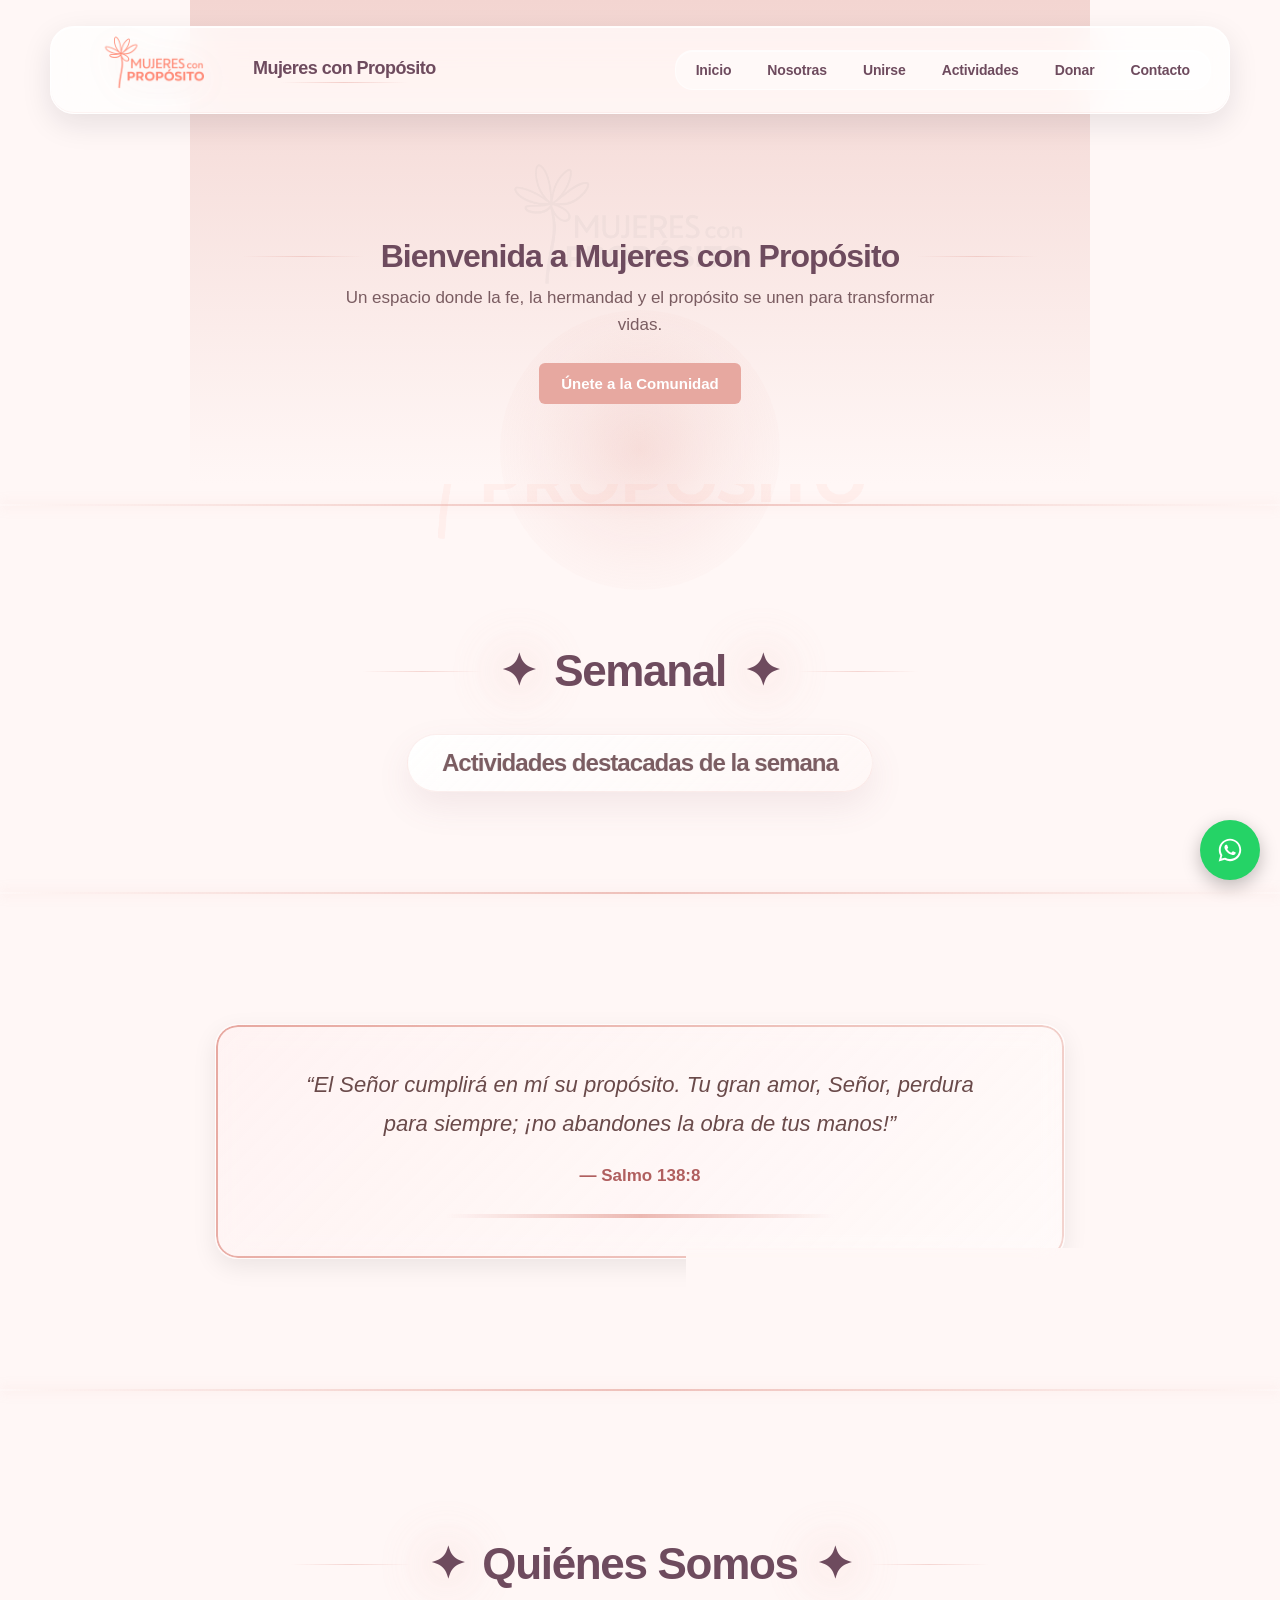
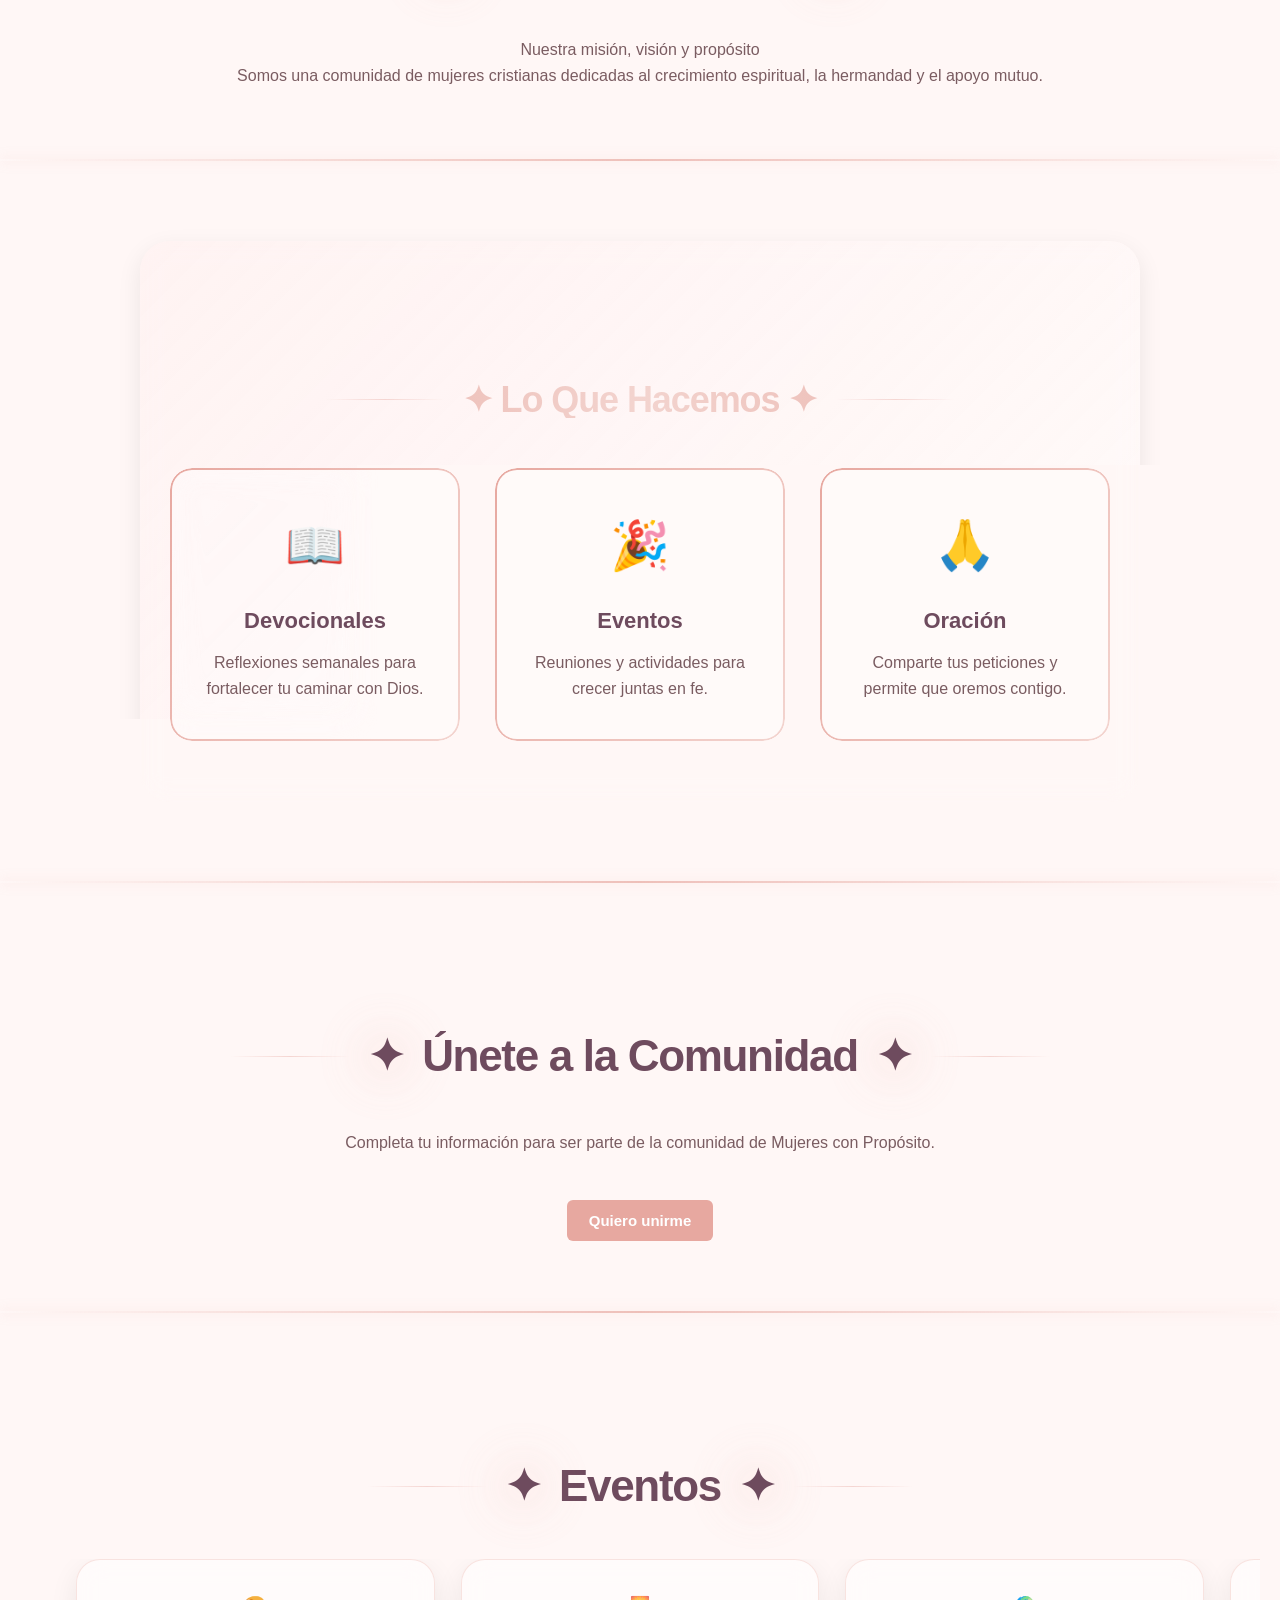
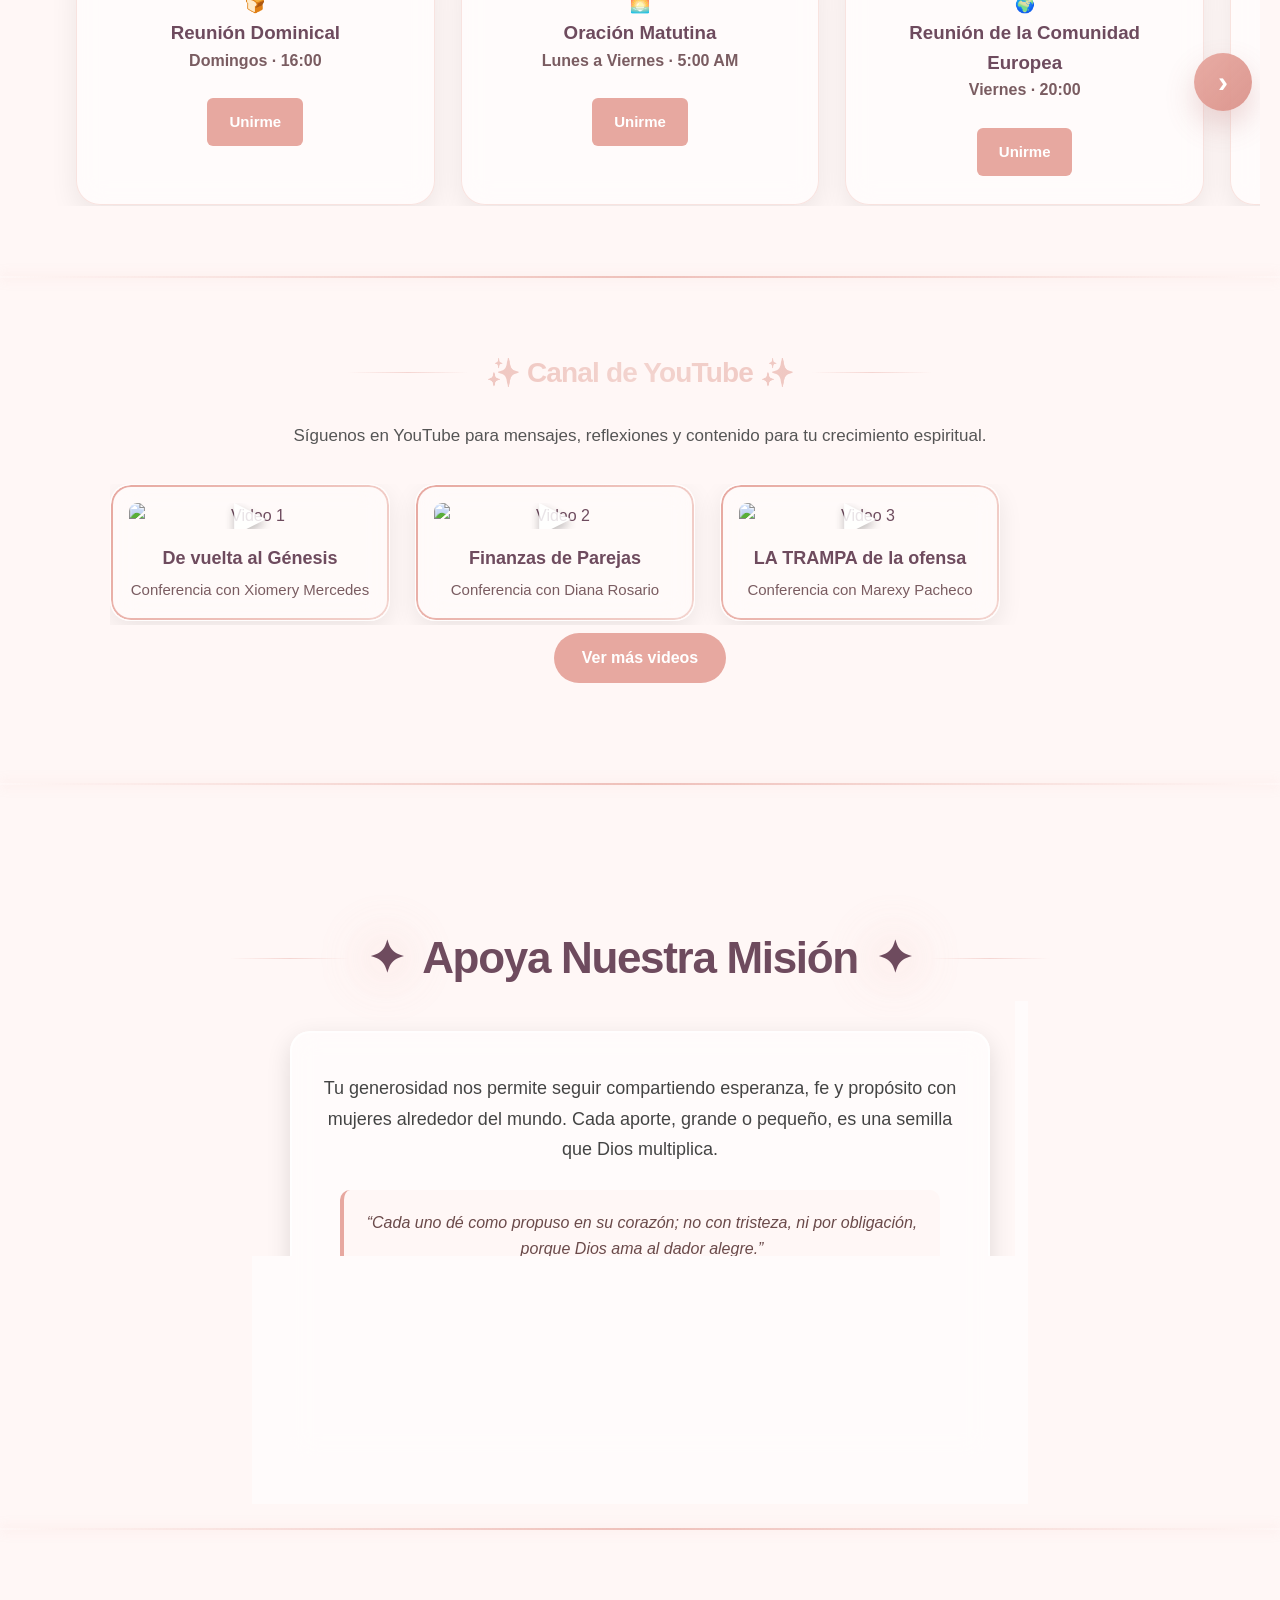
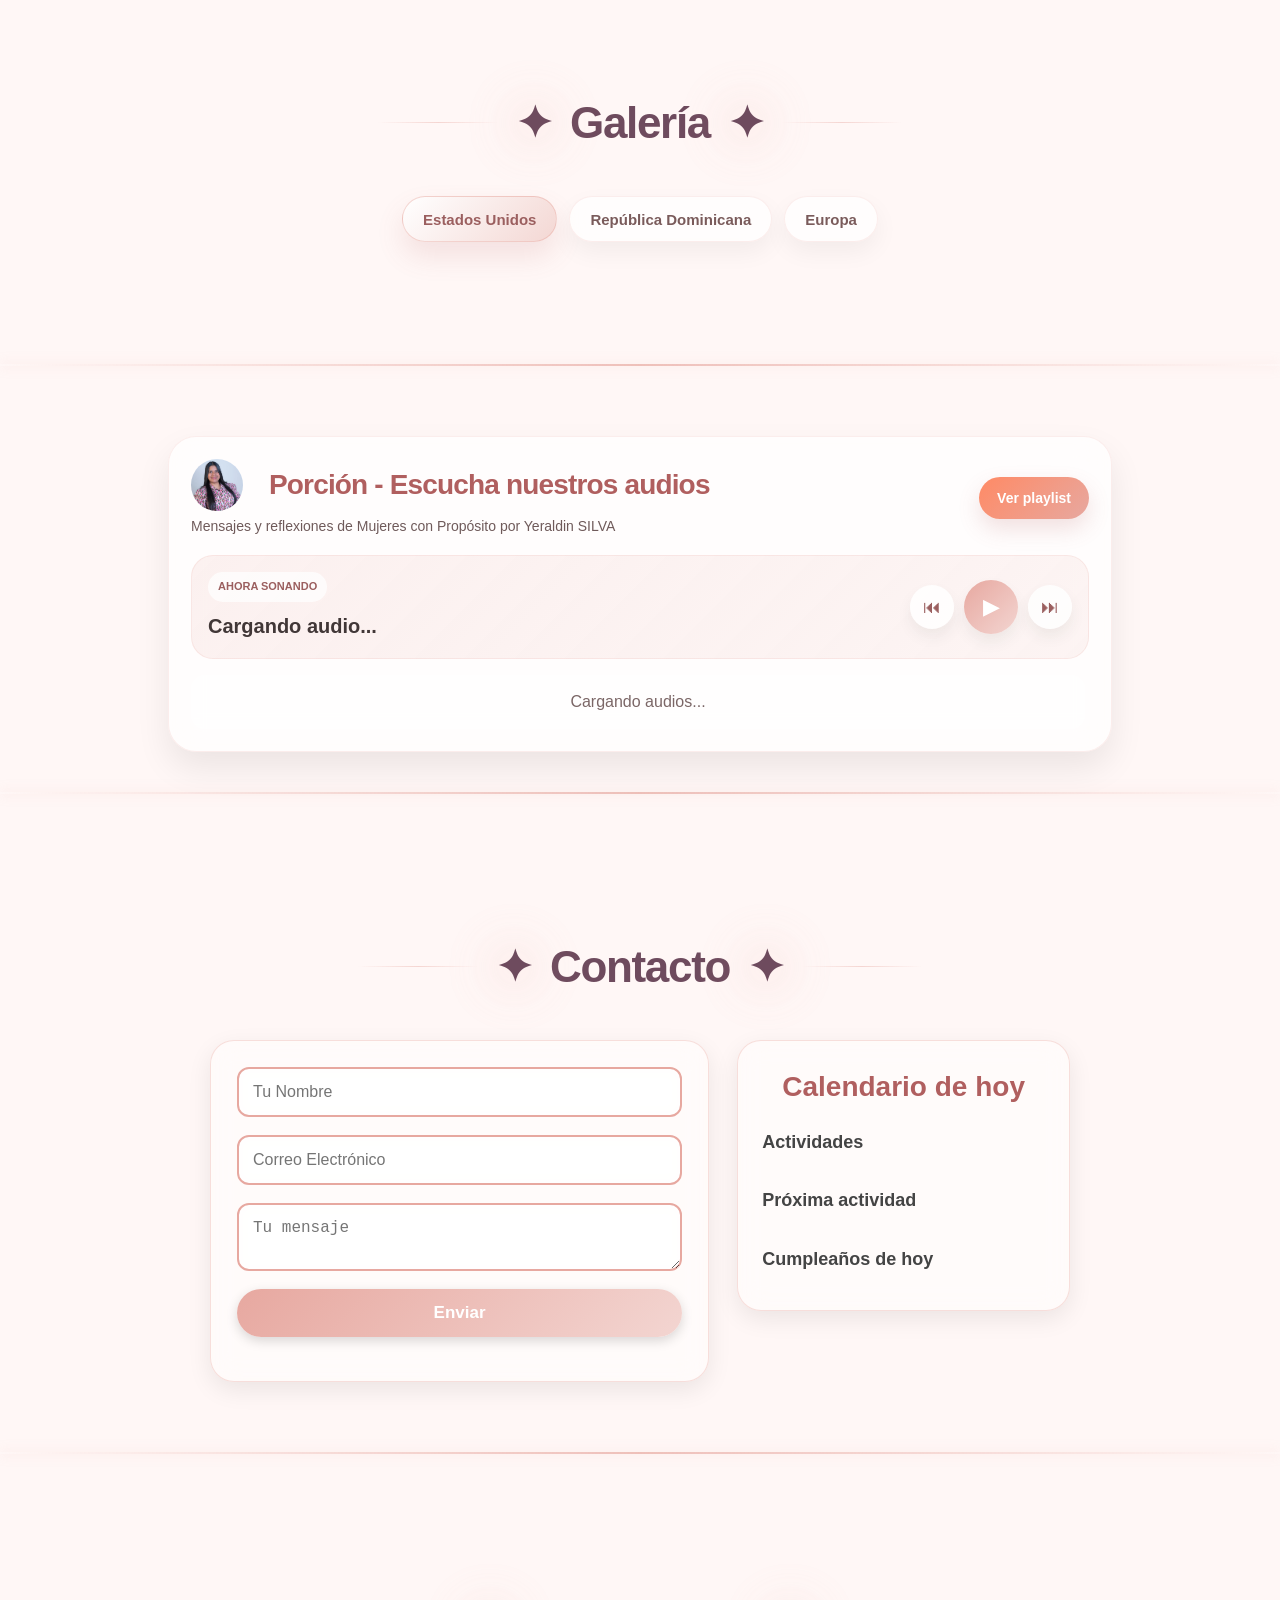
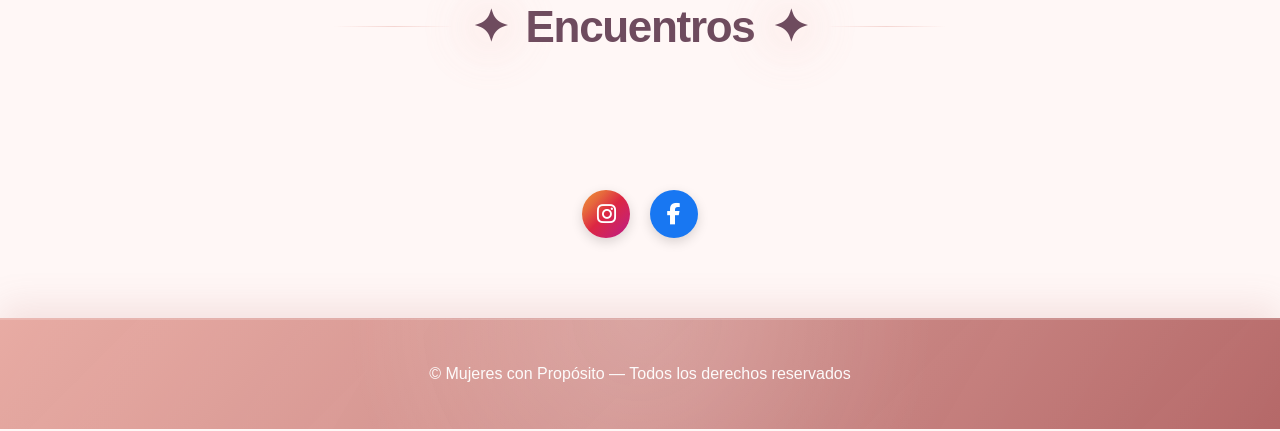
==== commit 3f9ed496: "Add files via upload" ====
--- a/index.html
+++ b/index.html
@@ -51,23 +51,19 @@
 
   <div class="divider-glow"></div>
 
-<section id="invitees">
+  <section id="weekly-gallery" class="weekly-gallery-section">
     <div class="section-header-premium reveal">
-      <h2><span class="icon">✦</span> Destacadas <span class="icon">✦</span></h2>
-    </div>
-
-    <div class="invitees-wrapper">
-      <button class="invitees-arrow left" id="invLeft" type="button">‹</button>
-
-      <!-- FIX: eliminar card-grid -->
-      <div class="invitees-track" id="inviteesTrack"></div>
-
-      <button class="invitees-arrow right" id="invRight" type="button">›</button>
-    </div>
-</section>
-
-
-  <div class="divider-glow"></div>
+      <h2><span class="icon">✦</span> Semanal <span class="icon">✦</span></h2>
+      <p class="subtitle">Actividades destacadas de la semana</p>
+    </div>
+
+    <div class="weekly-gallery-grid" id="weeklyGalleryGrid">
+      <div class="weekly-gallery-loading">Cargando imágenes semanales...</div>
+    </div>
+  </section>
+
+  <div class="divider-glow"></div>
+
 
   <section class="scripture">
     <div class="verse-block enhanced">
@@ -167,8 +163,8 @@
           <img src="https://img.youtube.com/vi/43l_c5h5crs/hqdefault.jpg" alt="Video 2" />
           <div class="play-icon">▶</div>
         </div>
-        <h4>Marexy Pacheco</h4>
-        <p>Reflexión y enseñanza</p>
+        <h4>Finanzas de Parejas</h4>
+        <p>Conferencia con Diana Rosario</p>
       </div>
 
       <div class="youtube-item">
@@ -176,8 +172,8 @@
           <img src="https://img.youtube.com/vi/cLrY0E1u0j0/hqdefault.jpg" alt="Video 3" />
           <div class="play-icon">▶</div>
         </div>
-        <h4>Mujeres que Emprenden</h4>
-        <p>Conferencia con invitadas especiales</p>
+        <h4>LA TRAMPA de la ofensa</h4>
+        <p>Conferencia con Marexy Pacheco</p>
       </div>
     </div>
 
@@ -231,14 +227,6 @@
     </div>
   </section>
 
-  <!-- LIGHTBOX GALERÍA -->
-  <div id="lightbox">
-    <span id="prev" class="arrow">&#10094;</span>
-    <img id="lightbox-img" alt="" />
-    <span id="next" class="arrow">&#10095;</span>
-    <div id="lightbox-counter"></div>
-  </div>
-
   <div class="divider-glow"></div>
 
   <section id="soundcloud">
@@ -246,7 +234,7 @@
     <div class="sc-mini-head">
       <div>
         <h2>Porción - Escucha nuestros audios</h2>
-        <p>Mensajes y reflexiones de Mujeres con Propósito.</p>
+        <p>Mensajes y reflexiones de Mujeres con Propósito por Yeraldin SILVA</p>
       </div>
 
       <a
@@ -334,6 +322,23 @@
   </div>
 </section>
 
+  <div class="divider-glow"></div>
+
+  <section id="invitees">
+    <div class="section-header-premium reveal">
+      <h2><span class="icon">✦</span> Encuentros <span class="icon">✦</span></h2>
+    </div>
+
+    <div class="invitees-wrapper">
+      <button class="invitees-arrow left" id="invLeft" type="button">‹</button>
+
+      <!-- FIX: eliminar card-grid -->
+      <div class="invitees-track" id="inviteesTrack"></div>
+
+      <button class="invitees-arrow right" id="invRight" type="button">›</button>
+    </div>
+  </section>
+
   <!-- LIGHTBOX INVITADAS -->
   <div id="invitee-lightbox">
     <div id="invitee-lightbox-content">
--- a/assets/css/style.css
+++ b/assets/css/style.css
@@ -30,7 +30,7 @@
     content: "";
     position: fixed;
     inset: 0;
-    background-image: url('images/logo.png');
+    background-image: url('../images/logo.png');
     background-repeat: no-repeat;
     background-position: center;
     background-size: 70%;
@@ -187,6 +187,7 @@
 
 .hamburger {
     display: none;
+    position: relative;
     align-items: center;
     justify-content: center;
     cursor: pointer;
@@ -270,8 +271,36 @@
     padding: 160px 20px 80px;
     text-align: center;
     background: linear-gradient(to bottom, var(--accent-color), var(--light-bg));
-}
-
+    position: relative;
+    overflow: hidden;
+}
+
+/* LOGO DOODLE BACKGROUND */
+.hero::before {
+    content: "";
+    position: absolute;
+    inset: 0;
+    background-image: url('../images/logo.png');
+    background-repeat: no-repeat;
+    background-position: center center;
+    background-size: 420px;
+    opacity: 0.090;
+    pointer-events: none;
+    z-index: 0;
+    filter: grayscale(1) contrast(0.9);
+}
+
+@media (max-width: 768px) {
+    .hero::before {
+        background-size: 260px;
+        opacity: 0.05;
+    }
+}
+
+.hero > * {
+    position: relative;
+    z-index: 1;
+}
 .hero h2 {
     font-size: 32px;
     margin-bottom: 10px;
@@ -541,64 +570,6 @@
     }
 }
 
-/* LIGHTBOX */
-#lightbox {
-    position: fixed;
-    inset: 0;
-    background: rgba(0,0,0,0.85);
-    display: none;
-    justify-content: center;
-    align-items: center;
-    z-index: 9999;
-}
-
-#lightbox.open {
-    display: flex;
-}
-
-#lightbox img {
-    max-width: 90%;
-    max-height: 90%;
-    border-radius: 15px;
-}
-
-#lightbox-img {
-    opacity: 1;
-    transition: opacity 0.3s ease;
-}
-
-#lightbox-img.fade-in {
-    opacity: 1;
-}
-
-.arrow {
-    position: absolute;
-    top: 50%;
-    font-size: 50px;
-    color: white;
-    cursor: pointer;
-    user-select: none;
-    padding: 10px;
-    transform: translateY(-50%);
-}
-
-#prev { left: 20px; }
-#next { right: 20px; }
-
-.arrow:hover {
-    color: #E7A8A0;
-}
-
-#lightbox-counter {
-    position: absolute;
-    bottom: 25px;
-    color: white;
-    font-size: 18px;
-    background: rgba(0,0,0,0.4);
-    padding: 6px 14px;
-    border-radius: 12px;
-}
-
 /* LIGHTBOX INVITADAS */
 #invitee-lightbox {
     position: fixed;
@@ -1725,10 +1696,77 @@
 
 /* FOOTER */
 footer {
+    position: relative;
+    margin-top: 80px;
+    padding: 42px 20px;
     text-align: center;
-    padding: 22px;
-    background: var(--main-color);
-    color: white;
+    background:
+        radial-gradient(circle at top, rgba(255,255,255,0.16), transparent 45%),
+        linear-gradient(135deg, rgba(231,168,160,0.96), rgba(176,95,95,0.94));
+    color: rgba(255,255,255,0.96);
+    overflow: hidden;
+    border-top: 1px solid rgba(255,255,255,0.22);
+    box-shadow:
+        0 -12px 34px rgba(176,95,95,0.14),
+        inset 0 1px 0 rgba(255,255,255,0.16);
+}
+
+footer::before {
+    content: "";
+    position: absolute;
+    inset: 0;
+    background:
+        linear-gradient(120deg, transparent 0%, rgba(255,255,255,0.08) 50%, transparent 100%);
+    opacity: 0.9;
+    pointer-events: none;
+}
+
+footer p {
+    position: relative;
+    z-index: 1;
+    margin: 0;
+    font-size: 15px;
+    font-weight: 600;
+    letter-spacing: 0.04em;
+    line-height: 1.7;
+}
+
+.footer-crafted {
+    display: inline-flex;
+    align-items: center;
+    justify-content: center;
+    gap: 8px;
+    flex-wrap: wrap;
+}
+
+.footer-crafted strong {
+    font-weight: 800;
+    color: #ffffff;
+    letter-spacing: 0.03em;
+}
+
+.footer-crafted::before {
+    content: "✦";
+    font-size: 14px;
+    opacity: 0.9;
+}
+
+.footer-crafted::after {
+    content: "✦";
+    font-size: 14px;
+    opacity: 0.9;
+}
+
+@media (max-width: 768px) {
+    footer {
+        margin-top: 60px;
+        padding: 34px 18px;
+    }
+
+    footer p {
+        font-size: 13px;
+        line-height: 1.6;
+    }
 }
 
 /* WHATSAPP */
@@ -2446,65 +2484,34 @@
     width: 52px;
     height: 52px;
     border-radius: 50%;
-    background-image: url('../images/tu-foto.jpg');
-    background-color: #fff;
-    filter: brightness(1.15) contrast(1.1) saturate(1.1);
+    background-image: url('../images/tu-foto.JPG');
+    background-color: transparent !important;
     background-size: cover;
-    image-rendering: -webkit-optimize-contrast;
-    background-position: center;
+    background-position: center center;
+    background-repeat: no-repeat;
+    opacity: 1 !important;
     display: inline-block;
     margin-right: 14px;
     vertical-align: middle;
     position: relative;
-
-    /* Premium glass border */
-    box-shadow:
-        0 0 0 3px rgba(255,255,255,0.9),
-        0 0 14px rgba(231,168,160,0.55),
-        0 6px 18px rgba(0,0,0,0.18);
-
-    /* Smooth animation */
-    animation: avatarGlow 3.2s ease-in-out infinite;
-    transition: transform 0.4s ease, box-shadow 0.4s ease, filter 0.4s ease;
+    box-shadow: none !important;
+    filter: none !important;
+    animation: none !important;
+    transition: none !important;
     flex: 0 0 auto;
     min-width: 52px;
+    mix-blend-mode: normal !important;
+    -webkit-mask-image: none !important;
+    mask-image: none !important;
 }
 
 /* Hover premium interaction */
 #soundcloud h2:hover::before {
-    transform: scale(1.12) rotate(1deg);
-    filter: brightness(1.2) contrast(1.12) saturate(1.15);
-
-    box-shadow:
-        0 0 0 3px rgba(255,255,255,1),
-        0 0 24px rgba(231,168,160,0.9),
-        0 12px 26px rgba(0,0,0,0.22);
-}
-
-/* Glow animation */
-@keyframes avatarGlow {
-    0% {
-        box-shadow:
-            0 0 0 3px rgba(255,255,255,0.9),
-            0 0 10px rgba(231,168,160,0.45),
-            0 6px 16px rgba(0,0,0,0.15);
-        filter: brightness(1.15) contrast(1.1);
-    }
-    50% {
-        box-shadow:
-            0 0 0 3px rgba(255,255,255,1),
-            0 0 22px rgba(231,168,160,0.85),
-            0 10px 22px rgba(0,0,0,0.20);
-        filter: brightness(1.15) contrast(1.1);
-    }
-    100% {
-        box-shadow:
-            0 0 0 3px rgba(255,255,255,0.9),
-            0 0 10px rgba(231,168,160,0.45),
-            0 6px 16px rgba(0,0,0,0.15);
-        filter: brightness(1.15) contrast(1.1);
-    }
-}
+    transform: none !important;
+    filter: none !important;
+    box-shadow: none !important;
+}
+
 
 #soundcloud h2 {
     display: flex;
@@ -3180,9 +3187,21 @@
 }
 
 #soundcloud h2::before {
-    width: 44px;
-    height: 44px;
-    margin-right: 10px;
+    width: 52px;
+    height: 52px;
+    margin-right: 14px;
+    opacity: 1 !important;
+    background-color: transparent !important;
+    background-size: cover !important;
+    background-position: center center !important;
+    background-repeat: no-repeat !important;
+    box-shadow: none !important;
+    filter: none !important;
+    animation: none !important;
+    transition: none !important;
+    mix-blend-mode: normal !important;
+    -webkit-mask-image: none !important;
+    mask-image: none !important;
 }
 .sc-mini-list.sc-list-scrollable {
     mask-image: linear-gradient(to bottom, black 0%, black 82%, transparent 100%);
@@ -3230,4 +3249,432 @@
   background: #fef2f2;
   color: #b91c1c;
   border: 1px solid #fecaca;
-}+}
+/* =========================
+   COLOR PREMIUM MCP
+========================= */
+:root {
+    --text-color: #6E4B5E;
+    --heading-color: #6E4B5E;
+    --body-soft: #7A5C61;
+    --nav-color: #6E4B5E;
+    --deep-rose: #8D5B6A;
+}
+
+/* Textos principales */
+body,
+.card h3,
+.calendar-item-title,
+.youtube-item h4,
+.ofrecemos-card h3 {
+    color: var(--text-color);
+}
+
+header h1,
+section h2,
+.hero h2 {
+    color: var(--heading-color);
+}
+
+nav ul li a {
+    color: var(--nav-color);
+}
+
+nav ul li a:hover {
+    color: var(--deep-rose);
+}
+
+/* Párrafos suaves */
+.hero p,
+section p,
+.card p,
+.youtube-item p,
+.ofrecemos-card p,
+.calendar-item-desc {
+    color: var(--body-soft);
+}
+
+/* =========================
+   ARROWS DESTACADAS / INVITADAS PREMIUM
+========================= */
+#invitees .invitees-arrow {
+    width: 56px;
+    height: 56px;
+    border-radius: 18px;
+    background:
+        radial-gradient(circle at 30% 20%, rgba(255,255,255,0.95), rgba(255,255,255,0.45) 42%, rgba(243,213,209,0.58) 100%);
+    color: #8D5B6A;
+    border: 1px solid rgba(255,255,255,0.75);
+    box-shadow:
+        0 16px 34px rgba(141, 91, 106, 0.18),
+        inset 0 1px 0 rgba(255,255,255,0.85),
+        inset 0 -1px 0 rgba(231,168,160,0.18);
+    backdrop-filter: blur(18px) saturate(170%);
+    -webkit-backdrop-filter: blur(18px) saturate(170%);
+    font-size: 0;
+    transition: transform 0.28s ease, box-shadow 0.28s ease, background 0.28s ease, opacity 0.28s ease;
+}
+
+#invitees .invitees-arrow::before {
+    font-size: 26px;
+    font-weight: 900;
+    line-height: 1;
+}
+
+#invitees .invitees-arrow.left::before {
+    content: "‹";
+}
+
+#invitees .invitees-arrow.right::before {
+    content: "›";
+}
+
+#invitees .invitees-arrow:hover {
+    transform: translateY(-50%) scale(1.08);
+    background:
+        radial-gradient(circle at 30% 20%, rgba(255,255,255,1), rgba(255,255,255,0.62) 42%, rgba(231,168,160,0.62) 100%);
+    color: #6E4B5E;
+    box-shadow:
+        0 20px 42px rgba(141, 91, 106, 0.24),
+        inset 0 1px 0 rgba(255,255,255,0.95);
+}
+
+#invitees .invitees-arrow.left {
+    left: 10px;
+}
+
+#invitees .invitees-arrow.right {
+    right: 10px;
+}
+
+@media (max-width: 768px) {
+    #invitees .invitees-arrow {
+        width: 48px;
+        height: 48px;
+        border-radius: 16px;
+    }
+
+    #invitees .invitees-arrow::before {
+        font-size: 24px;
+    }
+}
+
+/* =========================================
+   GALERÍA SEMANAL PREMIUM CLEAN
+========================================= */
+
+.weekly-gallery-section {
+    width: 100%;
+    max-width: 1280px;
+    margin: 0 auto;
+    padding: 42px 20px 36px;
+    position: relative;
+    overflow: hidden;
+}
+
+.weekly-gallery-section .subtitle {
+    position: relative;
+    display: inline-flex;
+    align-items: center;
+    justify-content: center;
+
+    margin: -10px auto 26px;
+    left: 50%;
+    transform: translateX(-50%);
+    padding: 14px 34px;
+
+    border-radius: 999px;
+
+    background:
+        linear-gradient(
+            135deg,
+            rgba(255,255,255,0.92),
+            rgba(255,248,247,0.74)
+        );
+
+    backdrop-filter: blur(20px) saturate(180%);
+    -webkit-backdrop-filter: blur(20px) saturate(180%);
+
+    border: 1px solid rgba(231,168,160,0.18);
+
+    box-shadow:
+        0 14px 34px rgba(141,91,106,0.10),
+        inset 0 1px 0 rgba(255,255,255,0.92);
+
+    color: #7A5C61;
+
+    font-size: clamp(18px, 2vw, 24px);
+    font-weight: 800;
+    letter-spacing: -0.04em;
+    line-height: 1.15;
+
+    text-align: center;
+
+    transition:
+        transform .28s ease,
+        box-shadow .28s ease;
+    max-width: fit-content;
+}
+
+.weekly-gallery-section .subtitle:hover {
+    transform: translateY(-2px);
+
+    box-shadow:
+        0 18px 42px rgba(141,91,106,0.14),
+        inset 0 1px 0 rgba(255,255,255,1);
+}
+
+.weekly-gallery-grid {
+    width: 100%;
+
+    display: flex;
+    flex-wrap: nowrap;
+    align-items: stretch;
+
+    gap: 30px;
+
+    overflow-x: auto;
+    overflow-y: hidden;
+
+    scroll-snap-type: x mandatory;
+    -webkit-overflow-scrolling: touch;
+
+    padding: 0 54px 18px;
+}
+
+.weekly-gallery-grid::-webkit-scrollbar {
+    height: 8px;
+}
+
+.weekly-gallery-grid::-webkit-scrollbar-thumb {
+    background: rgba(231,168,160,0.75);
+    border-radius: 999px;
+}
+
+.weekly-gallery-card {
+    flex: 0 0 430px;
+
+    width: 430px;
+    max-width: 430px;
+
+    aspect-ratio: 4 / 5;
+
+    border-radius: 28px;
+    overflow: hidden;
+
+    background: rgba(255,255,255,0.62);
+
+    box-shadow:
+        0 14px 34px rgba(0,0,0,0.10),
+        0 4px 14px rgba(0,0,0,0.05);
+
+    scroll-snap-align: center;
+
+    transition:
+        transform .35s ease,
+        box-shadow .35s ease;
+}
+
+.weekly-gallery-card:hover {
+    transform: translateY(-6px) scale(1.01);
+
+    box-shadow:
+        0 20px 44px rgba(0,0,0,0.13),
+        0 5px 16px rgba(0,0,0,0.06);
+}
+
+.weekly-gallery-card img {
+    width: 100%;
+    height: 100%;
+
+    object-fit: cover;
+    object-position: center top;
+
+    display: block;
+}
+
+@media (max-width: 1024px) {
+
+    .weekly-gallery-grid {
+        gap: 24px;
+        padding-left: 48px;
+        padding-right: 48px;
+    }
+
+    .weekly-gallery-card {
+        flex-basis: 390px;
+
+        width: 390px;
+        max-width: 390px;
+    }
+}
+
+@media (max-width: 640px) {
+
+    .weekly-gallery-section {
+        padding: 24px 0 30px;
+    }
+
+    .weekly-gallery-section .subtitle {
+        width: fit-content;
+        max-width: calc(100% - 28px);
+        padding: 13px 18px;
+
+        font-size: 17px;
+
+        border-radius: 22px;
+
+        margin: -6px auto 16px;
+    }
+
+    .weekly-gallery-grid {
+        gap: 18px;
+
+        padding: 0 42px 18px;
+    }
+
+    .weekly-gallery-card {
+        flex: 0 0 82vw;
+
+        width: 82vw;
+        max-width: 82vw;
+
+        border-radius: 24px;
+    }
+}
+
+/* FOTO SOUNDCLOUD CLARA - OVERRIDE FINAL */
+#soundcloud h2::before,
+.sc-mini-head h2::before {
+  opacity: 1 !important;
+  filter: none !important;
+  box-shadow: none !important;
+  animation: none !important;
+  transition: none !important;
+  background-color: transparent !important;
+  background-image: url('../images/tu-foto.JPG') !important;
+  background-size: cover !important;
+  background-position: center center !important;
+  background-repeat: no-repeat !important;
+  mix-blend-mode: normal !important;
+  -webkit-mask-image: none !important;
+  mask-image: none !important;
+}
+
+#soundcloud h2:hover::before,
+.sc-mini-head h2:hover::before {
+  transform: none !important;
+  filter: none !important;
+  box-shadow: none !important;
+}
+
+/* =========================================
+   WEEKLY GALLERY ARROWS PREMIUM
+========================================= */
+
+.weekly-gallery-arrow {
+    position: absolute;
+    top: 50%;
+    transform: translateY(-50%);
+    width: 52px;
+    height: 52px;
+    border-radius: 18px;
+    border: none;
+    cursor: pointer;
+    z-index: 40;
+
+    display: flex;
+    align-items: center;
+    justify-content: center;
+
+    background:
+        radial-gradient(circle at 30% 20%,
+        rgba(255,255,255,0.96),
+        rgba(255,255,255,0.58) 42%,
+        rgba(243,213,209,0.72) 100%);
+
+    backdrop-filter: blur(18px) saturate(180%);
+    -webkit-backdrop-filter: blur(18px) saturate(180%);
+
+    border: 1px solid rgba(255,255,255,0.82);
+
+    box-shadow:
+        0 16px 34px rgba(141,91,106,0.18),
+        inset 0 1px 0 rgba(255,255,255,0.92),
+        inset 0 -1px 0 rgba(231,168,160,0.18);
+
+    transition:
+        transform .28s ease,
+        box-shadow .28s ease,
+        opacity .28s ease,
+        background .28s ease;
+}
+
+/* Hover */
+.weekly-gallery-arrow:hover {
+    transform: translateY(-50%) scale(1.08);
+
+    background:
+        radial-gradient(circle at 30% 20%,
+        rgba(255,255,255,1),
+        rgba(255,255,255,0.68) 42%,
+        rgba(231,168,160,0.82) 100%);
+
+    box-shadow:
+        0 20px 40px rgba(141,91,106,0.26),
+        inset 0 1px 0 rgba(255,255,255,0.95);
+}
+
+/* Flechas */
+.weekly-gallery-arrow::before {
+    font-size: 28px;
+    font-weight: 900;
+    line-height: 1;
+    color: #8D5B6A;
+}
+
+.weekly-gallery-arrow.left::before {
+    content: "‹";
+}
+
+.weekly-gallery-arrow.right::before {
+    content: "›";
+}
+
+/* Posiciones */
+.weekly-gallery-arrow.left {
+    left: 8px;
+}
+
+.weekly-gallery-arrow.right {
+    right: 8px;
+}
+
+/* Estado oculto */
+.weekly-gallery-arrow.hidden {
+    opacity: 0;
+    pointer-events: none;
+}
+
+/* MOBILE */
+@media (max-width: 768px) {
+
+    .weekly-gallery-arrow {
+        width: 46px;
+        height: 46px;
+        border-radius: 16px;
+    }
+
+    .weekly-gallery-arrow::before {
+        font-size: 24px;
+    }
+
+    .weekly-gallery-arrow.left {
+        left: 4px;
+    }
+
+    .weekly-gallery-arrow.right {
+        right: 4px;
+    }
+}
+
